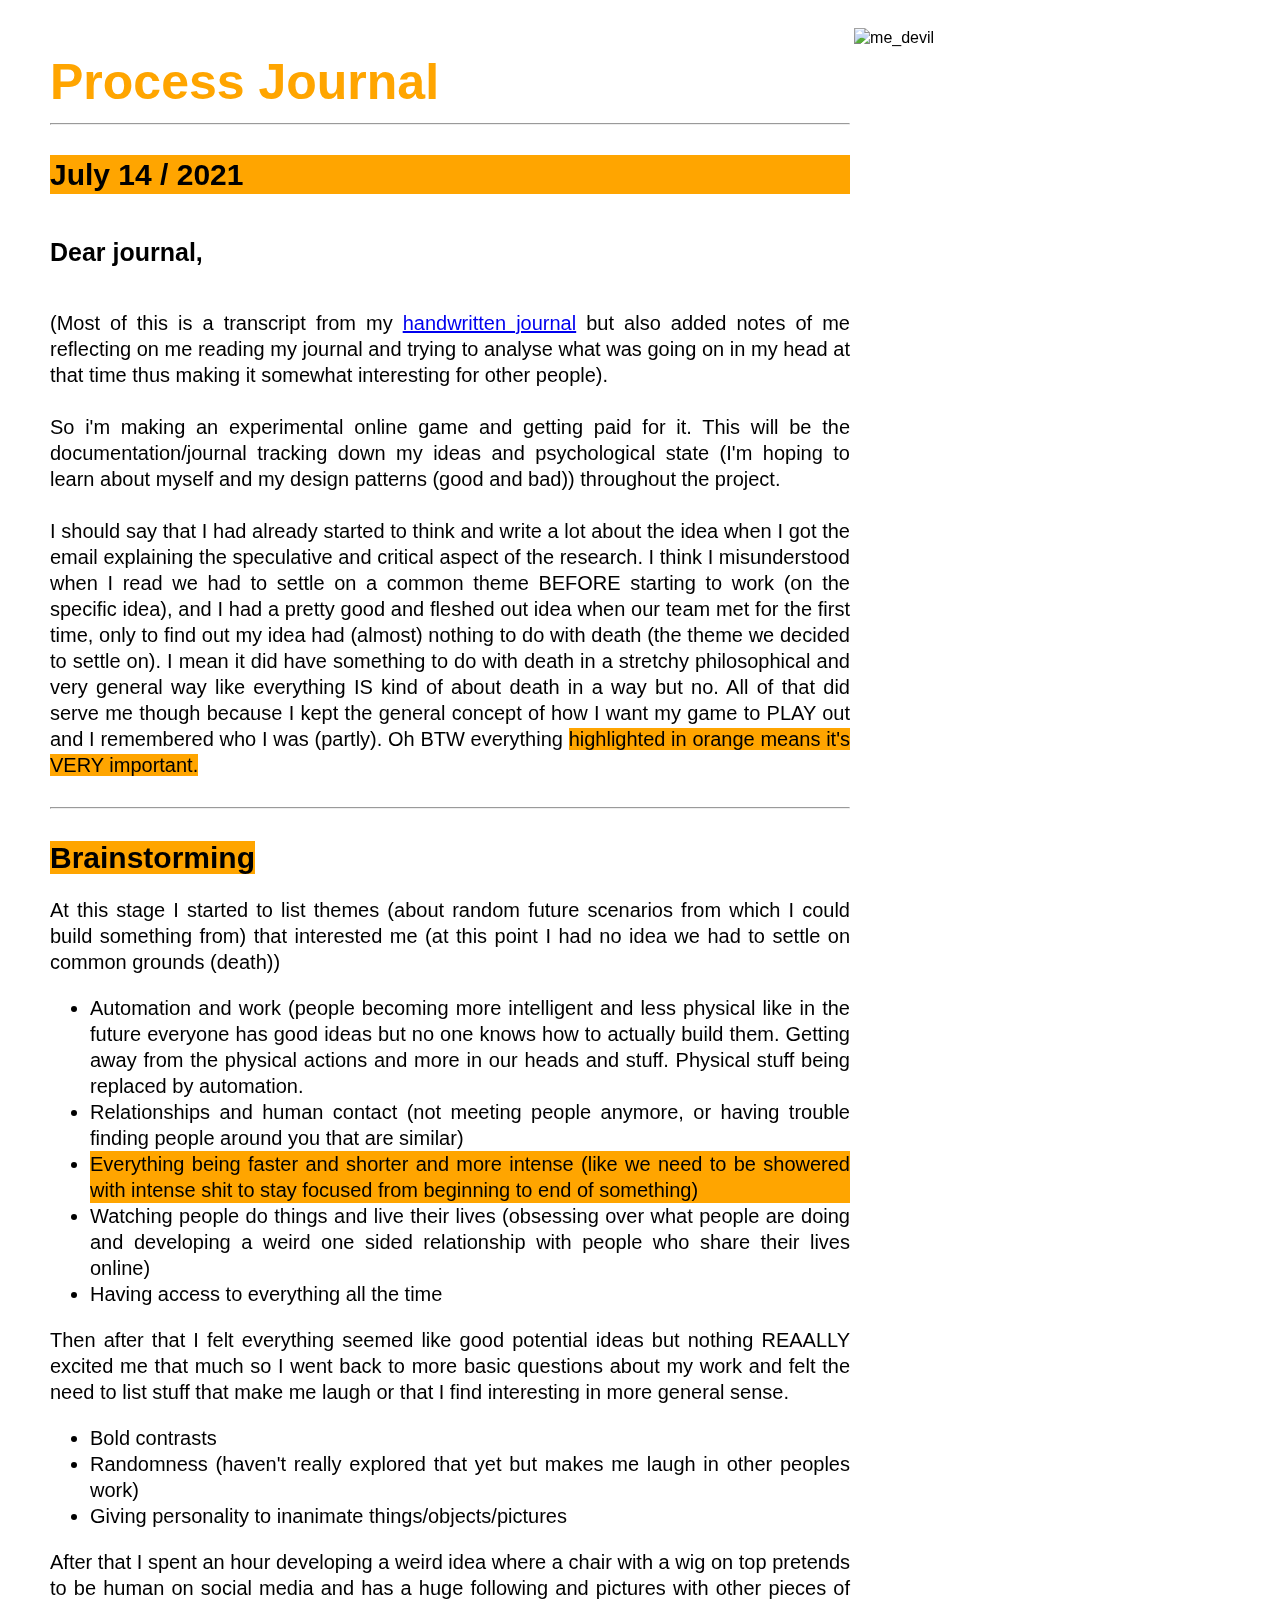
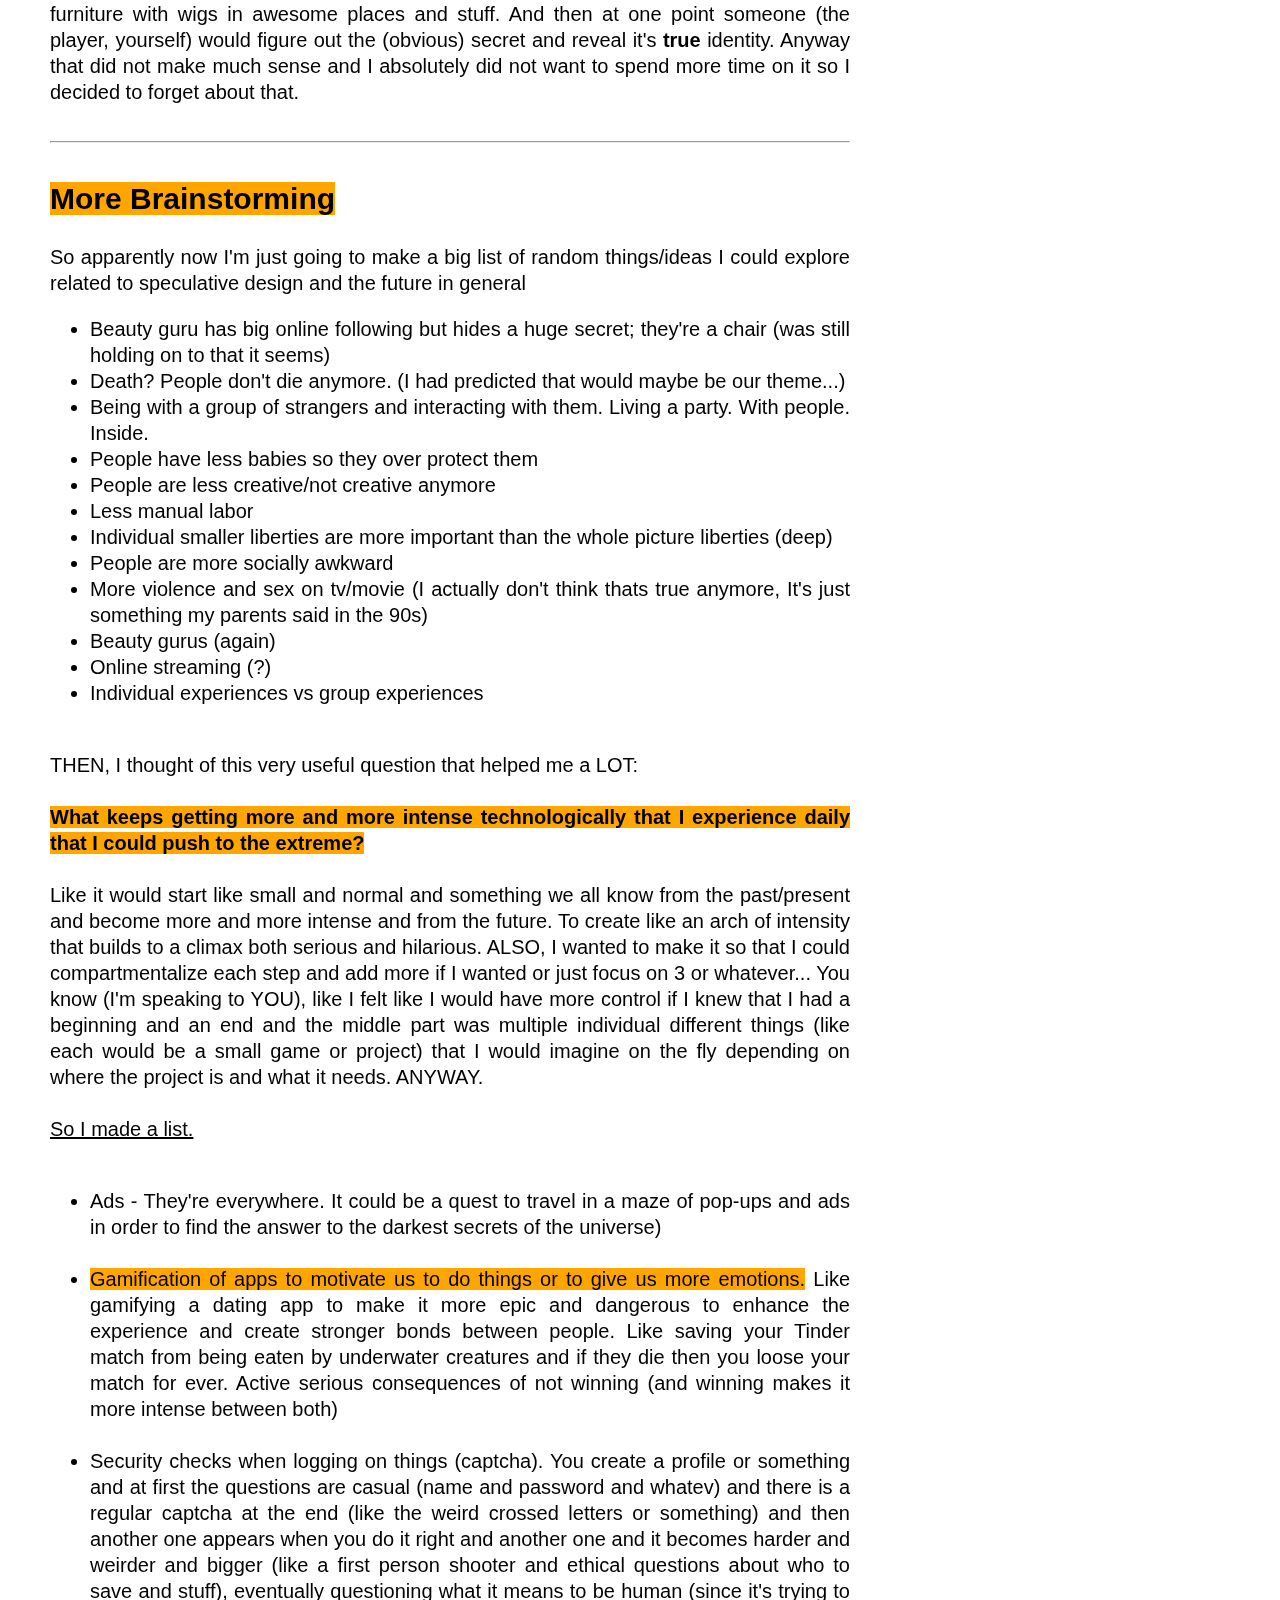
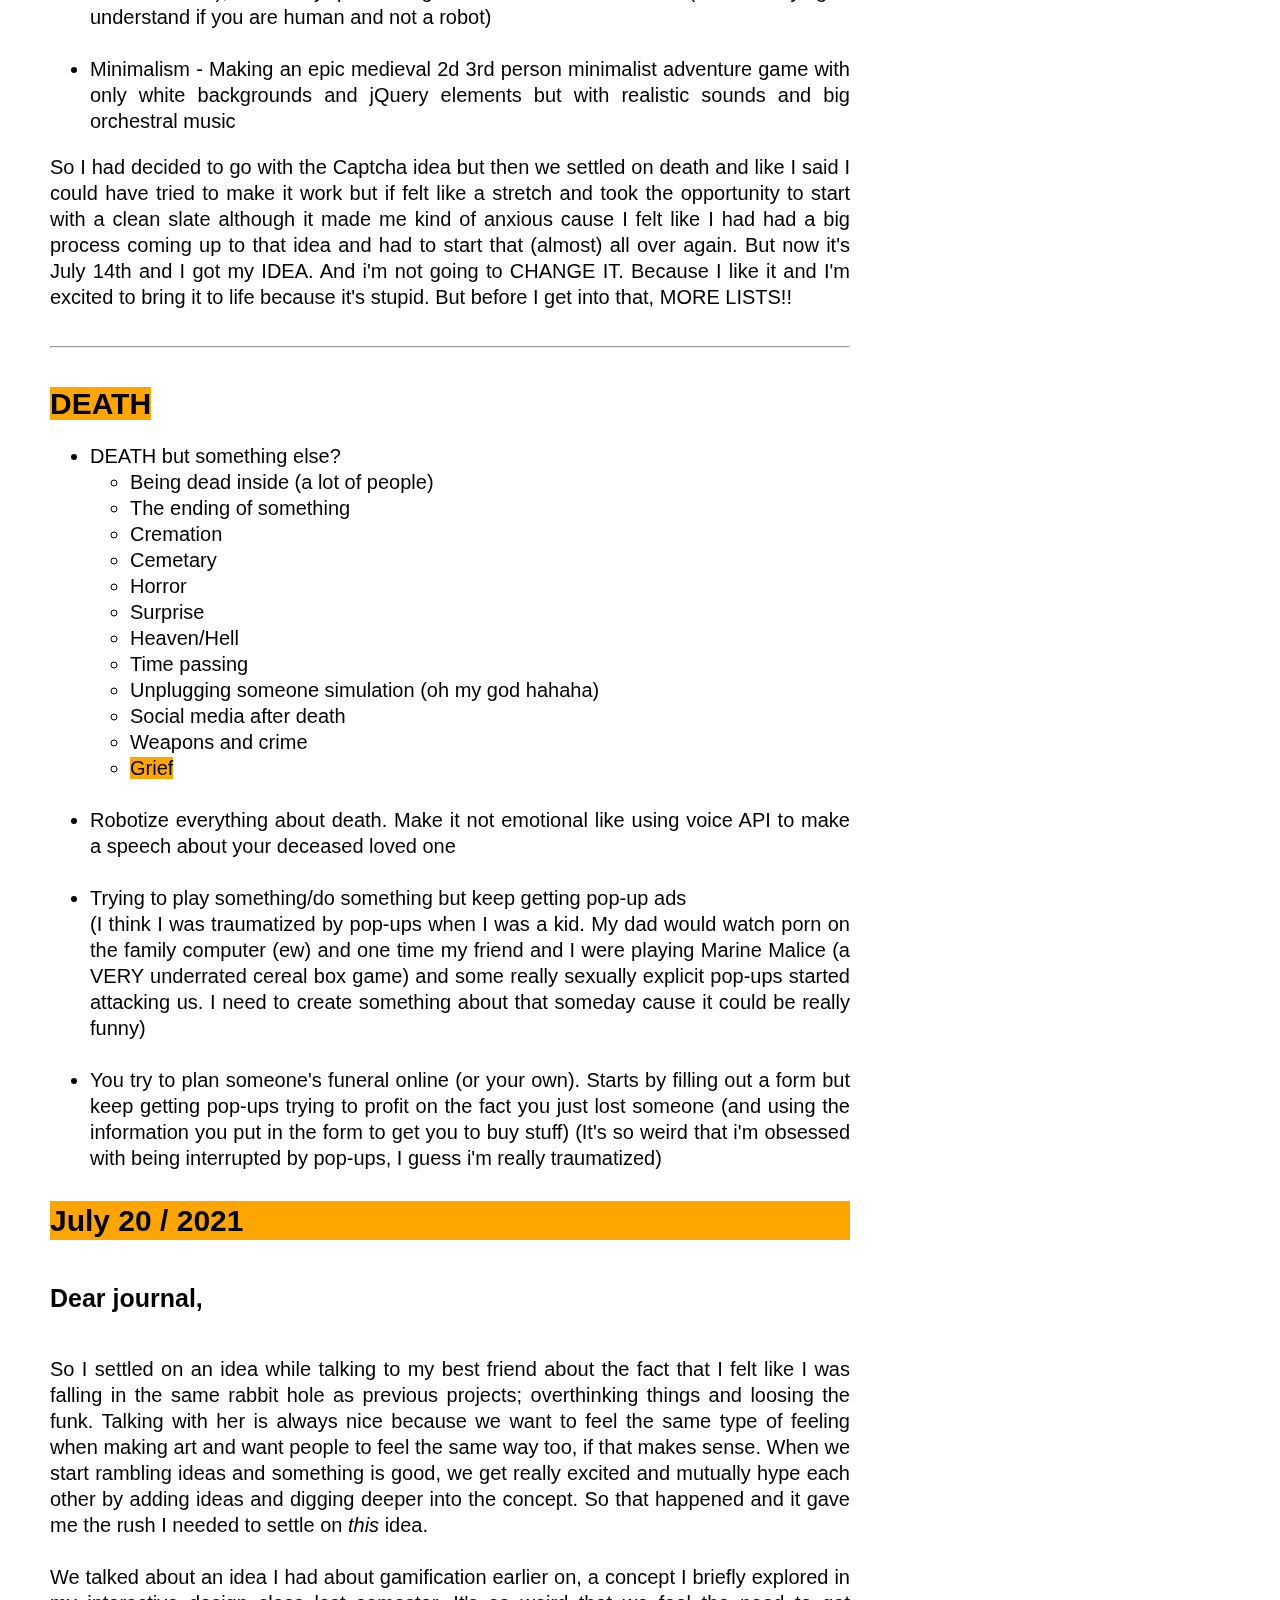
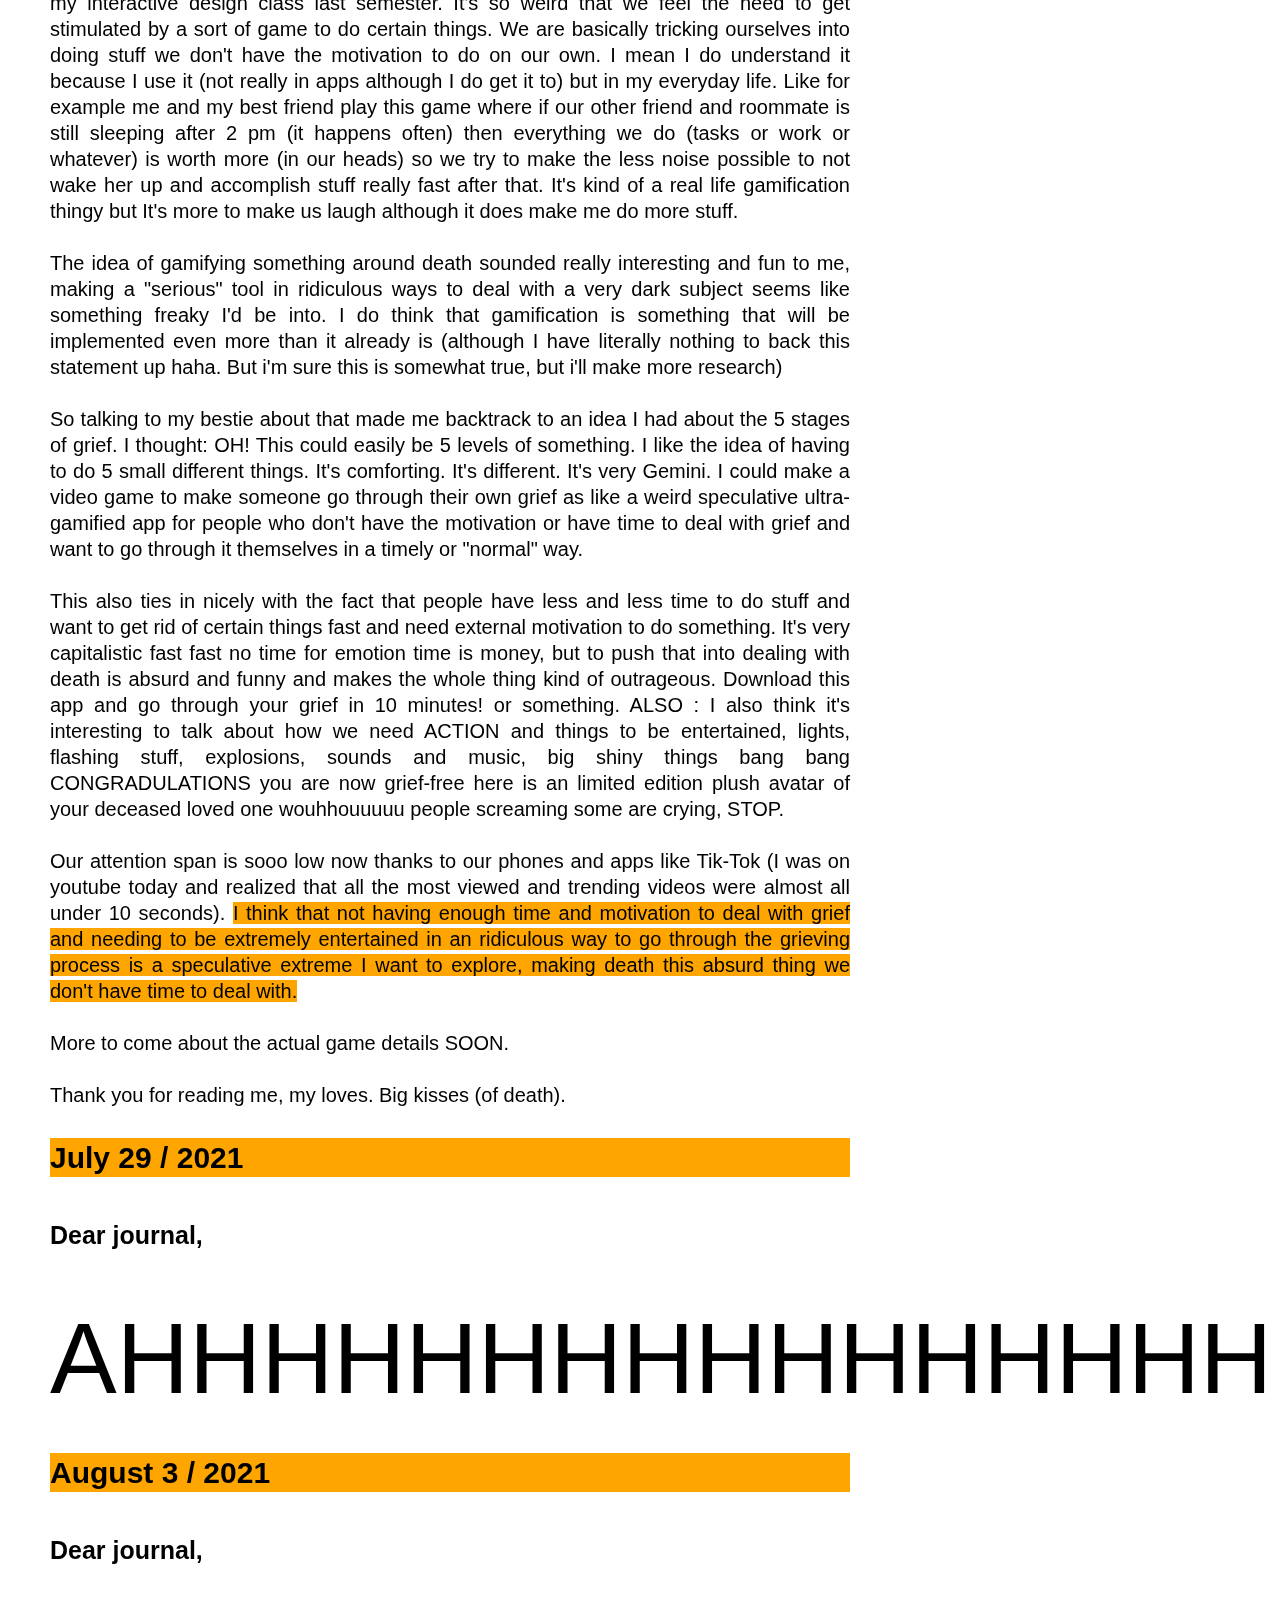
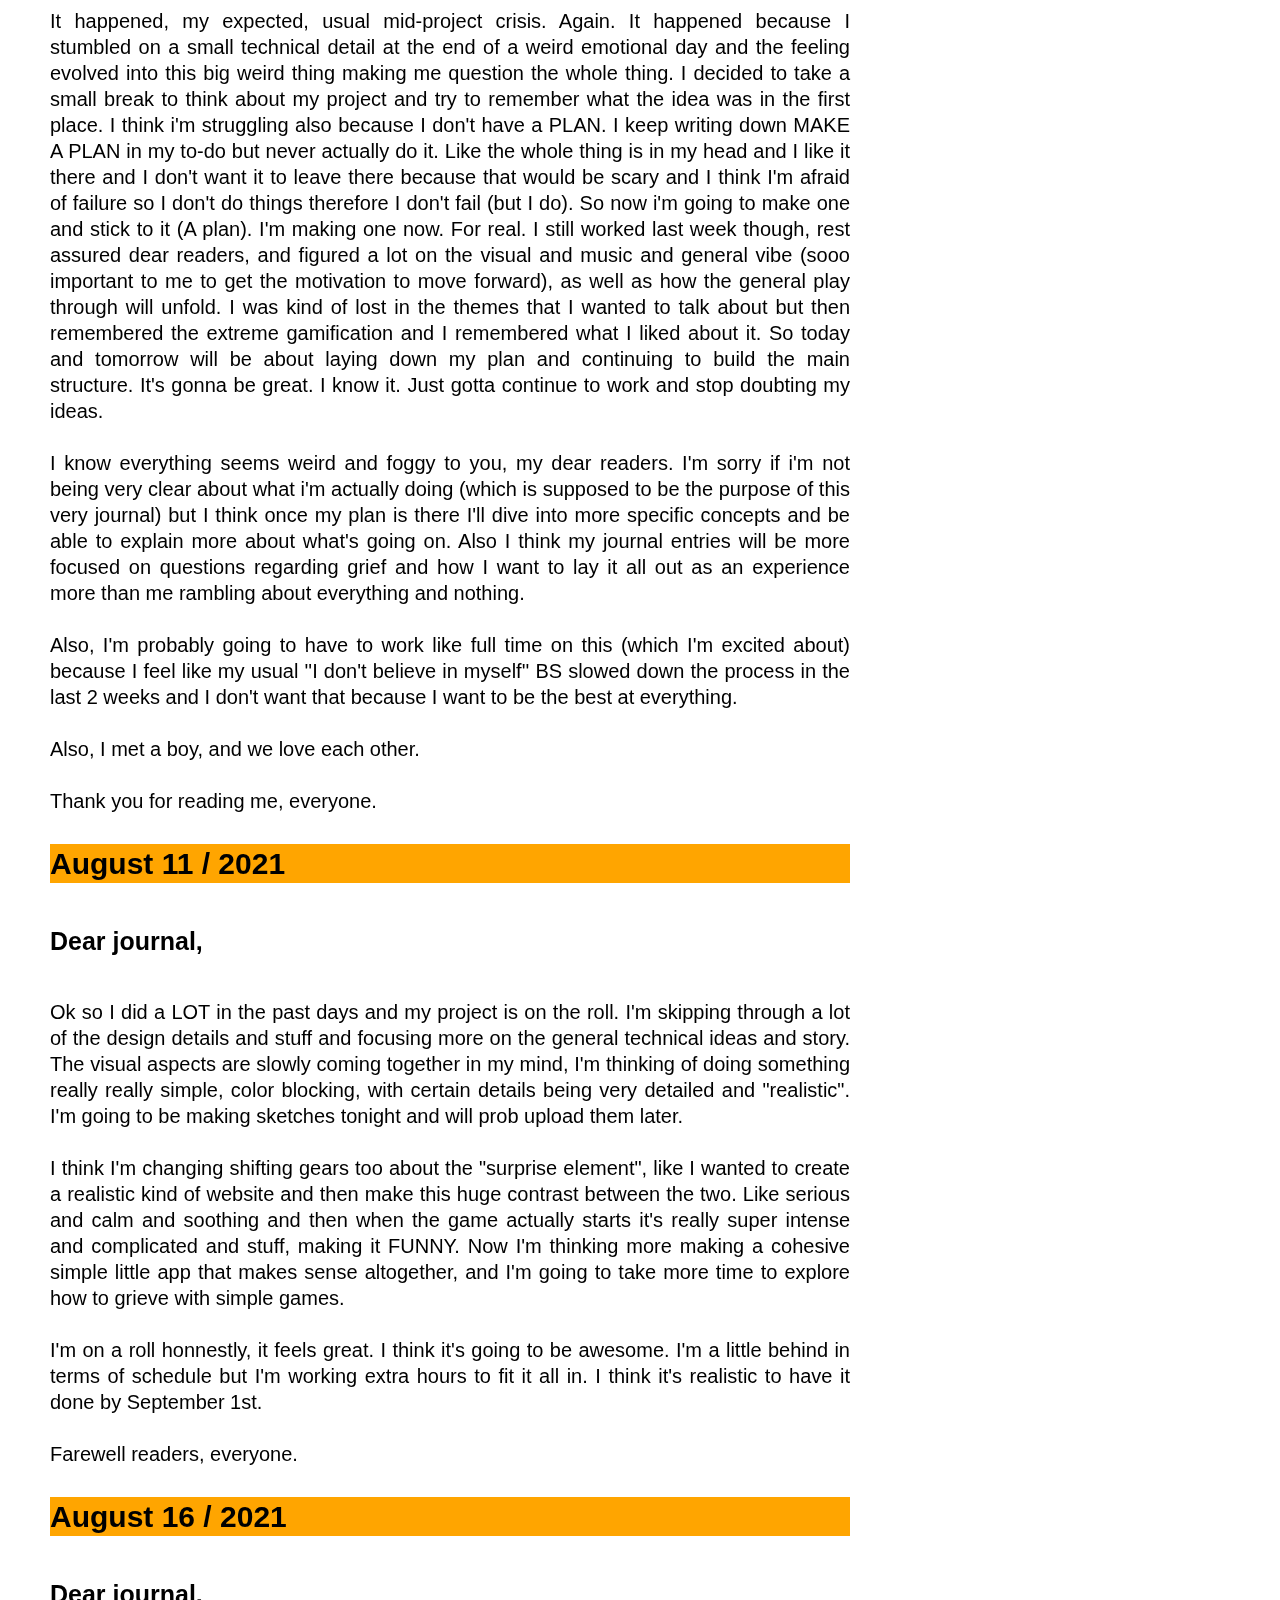
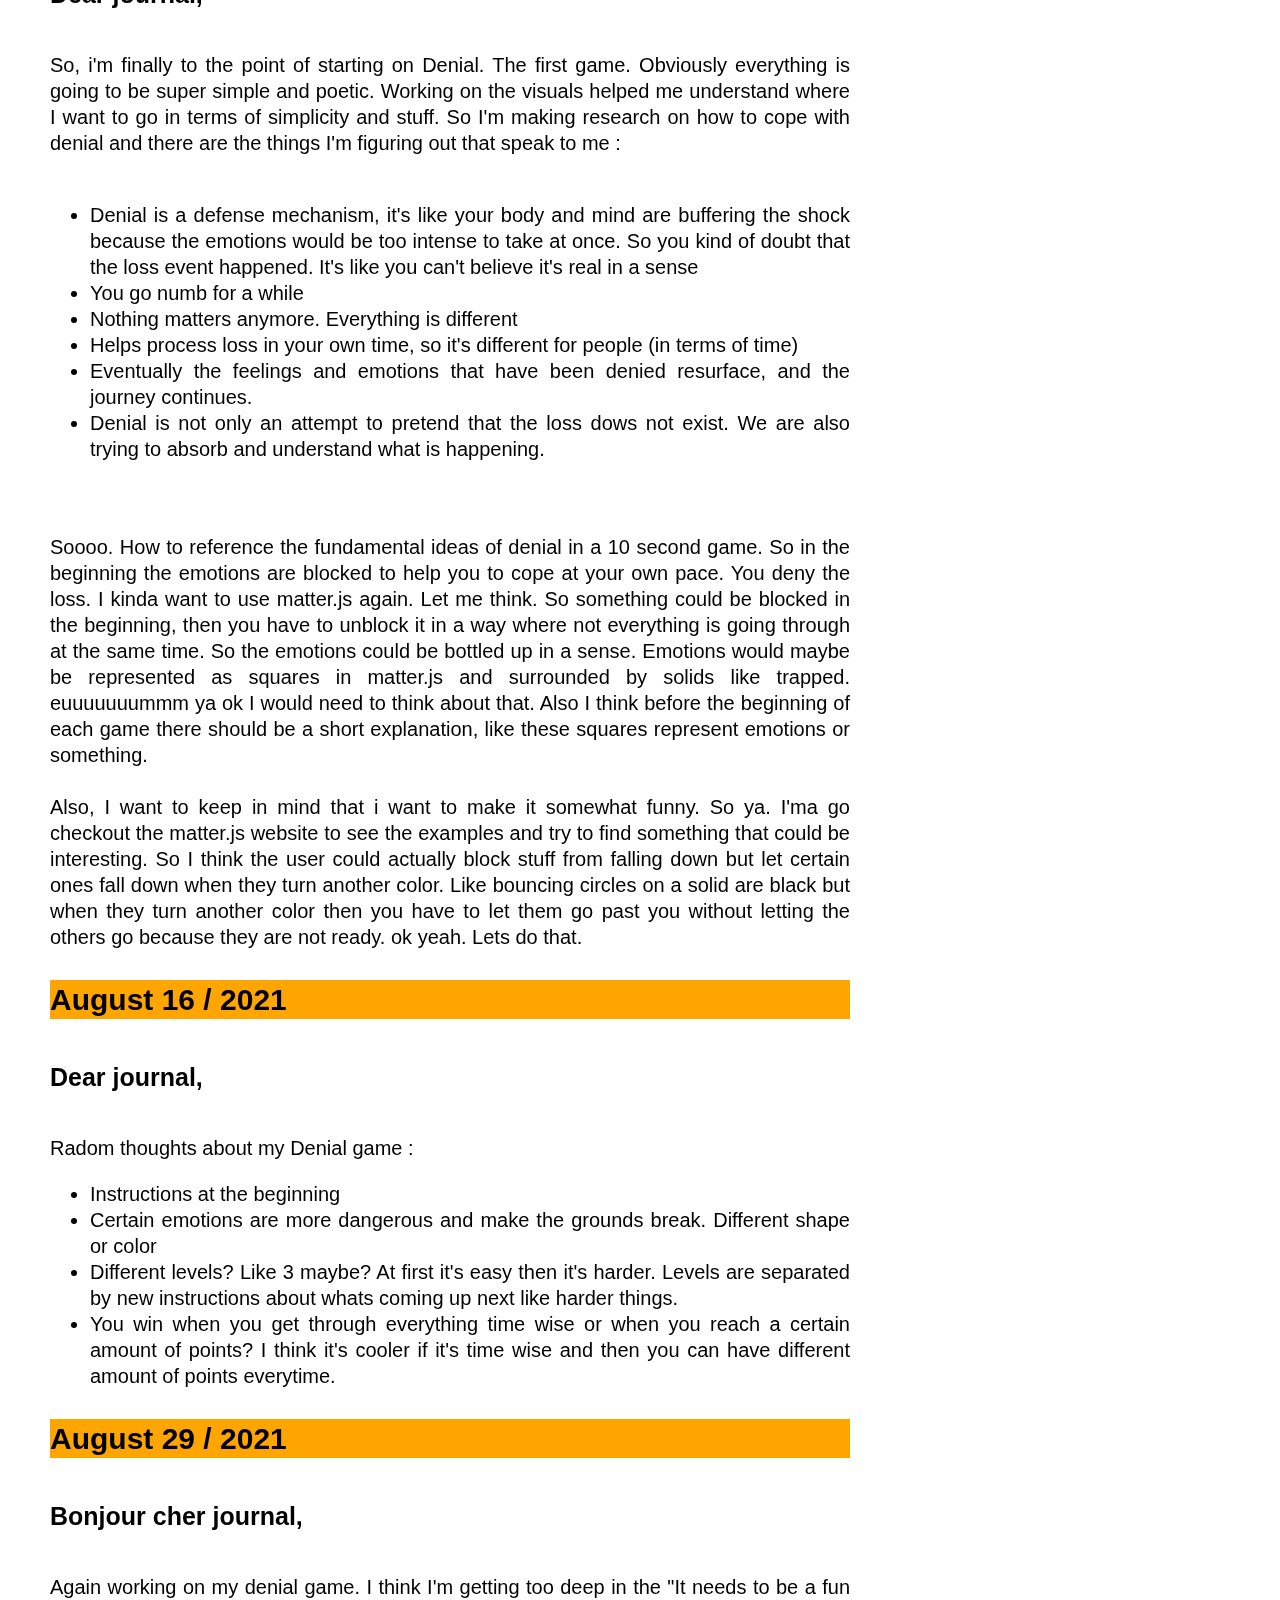
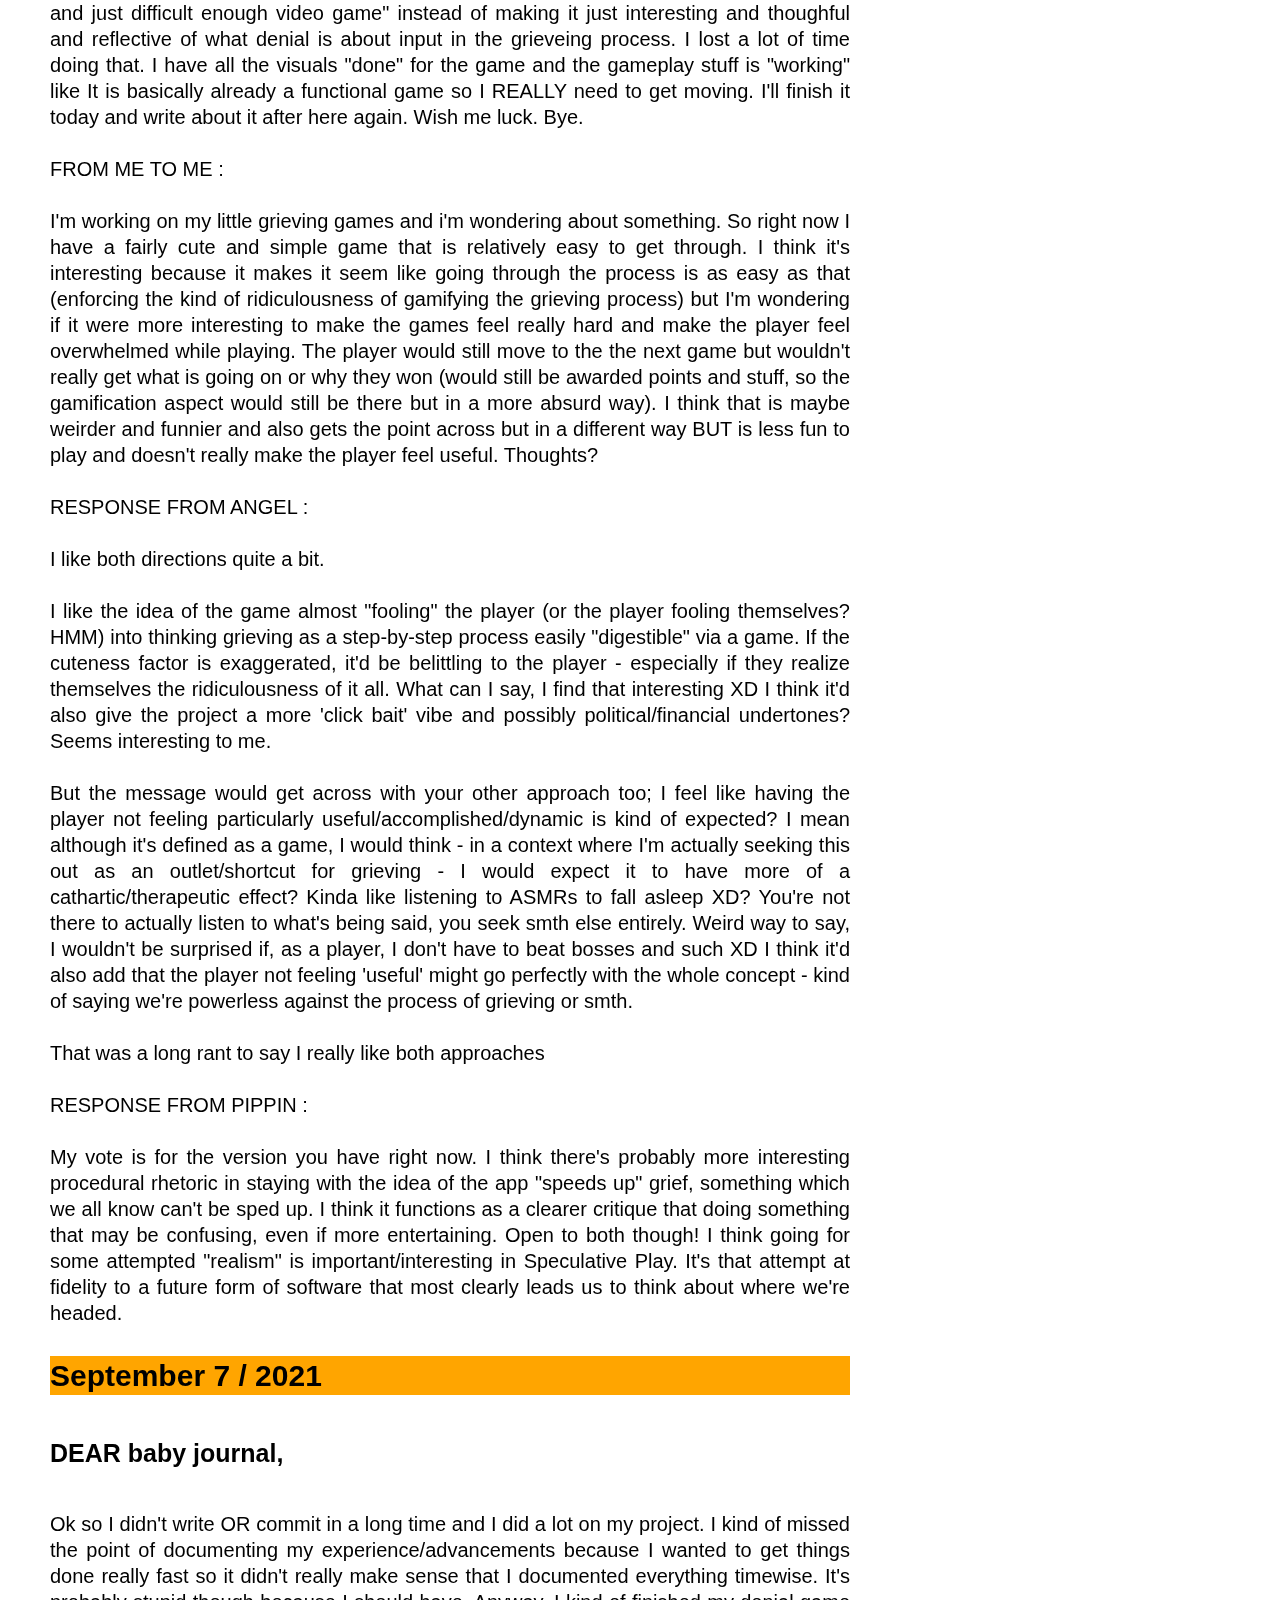
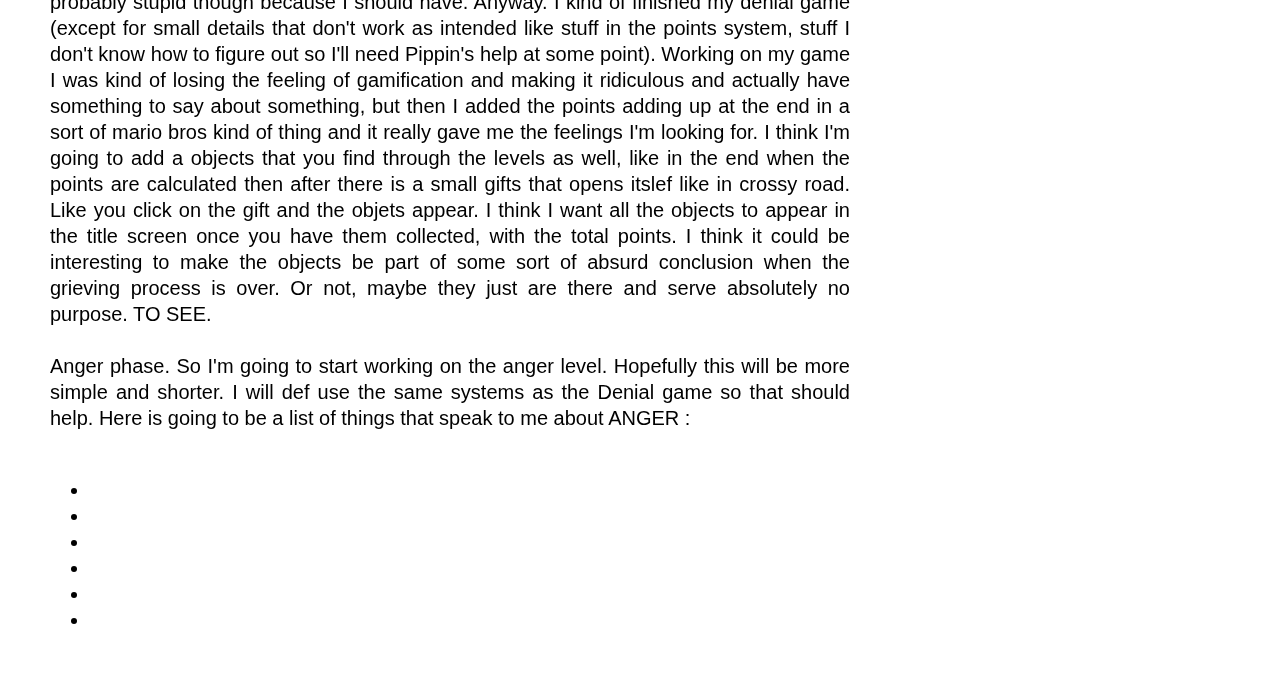
==== process/journal.html @ 8d0f317a "Grief Project" ====
<!DOCTYPE html>
<html lang="en" dir="ltr">
<link rel="stylesheet" href="css/style.css">

<head>
  <meta charset="utf-8">
  <title>Process Journal</title>

</head>

<body>
  <h1 class="journal_title">Process Journal</h1> <a href="#"></a>
  <img class="me_devil " src="assets/images/me_devil.png" alt="me_devil">

  <hr>
  <h3>July 14 / 2021</h3>
  <div class="july_14_2021">
    <h5>Dear journal,</h5>
    (Most of this is a transcript from my <a href="https://juniorvigneault.github.io/grief_project/process/journal_scans.html">handwritten journal</a> but also added notes of me reflecting on me reading my journal and trying to analyse what was going
    on in my head at that time thus making it somewhat interesting for other people).
    <br>
    <br>
    So i'm making an experimental online game and getting paid for it. This will be the documentation/journal tracking down my ideas and psychological state (I'm hoping to learn about myself and my design patterns (good and bad)) throughout the
    project.
    <br>
    <br>
    I should say that I had already started to think and write a lot about the idea when I got the email explaining the speculative and critical aspect of the research. I think I misunderstood when I read we had to settle on a common theme BEFORE
    starting to work (on the specific idea), and I had a pretty good and fleshed out idea when our team met for the first time, only to find out my idea had (almost) nothing to do with death (the theme we decided to settle on). I mean it did have
    something to do with death in a stretchy philosophical and very general way like everything IS kind of about death in a way but no. All of that did serve me though because I kept the general concept of how I want my game to PLAY out and I
    remembered who I was (partly). Oh BTW everything <span class="important">highlighted in orange means it's VERY important.</span>
  </div>
  <br>
  <hr>
  <br>
  <h4 class="important">Brainstorming</h4>
  <br>
  <br>
  <div class="part2">
    At this stage I started to list themes (about random future scenarios from which I could build something from) that interested me (at this point I had no idea we had to settle on common grounds (death))
    <br>
    <ul>
      <li>Automation and work (people becoming more intelligent and less physical like in the future everyone has good ideas but no one knows how to actually build them. Getting away from the physical actions and more in our heads and
        stuff. Physical stuff being replaced by automation.</li>
      <li>Relationships and human contact (not meeting people anymore, or having trouble finding people around you that are similar)</li>
      <li class="important">Everything being faster and shorter and more intense (like we need to be showered with intense shit to stay focused from beginning to end of something)</li>
      <li>Watching people do things and live their lives (obsessing over what people are doing and developing a weird one sided relationship with people who share their lives online)</li>
      <li>Having access to everything all the time</li>
    </ul>

    Then after that I felt everything seemed like good potential ideas but nothing REAALLY excited me that much so I went back to more basic questions about my work and felt the need to list stuff that make me laugh or that I find interesting in
    more general sense.
    <br>
    <ul>
      <li>Bold contrasts</li>
      <li>Randomness (haven't really explored that yet but makes me laugh in other peoples work)</li>
      <li>Giving personality to inanimate things/objects/pictures</li>
    </ul>
    After that I spent an hour developing a weird idea where a chair with a wig on top pretends to be human on social media and has a huge following and pictures with other pieces of furniture with wigs in awesome places and stuff. And then at
    one point someone (the player, yourself) would figure out the (obvious) secret and reveal it's <strong>true </strong>identity. Anyway that did not make much sense and I absolutely did not want to spend more time on it so I decided to forget about
    that.
    <br>
    <br>
    <hr>
    <br>
    <h4 class="important">More Brainstorming</h4>
    <br>
    <br>
    So apparently now I'm just going to make a big list of random things/ideas I could explore related to speculative design and the future in general
    <br>
    <ul>
      <li>Beauty guru has big online following but hides a huge secret; they're a chair (was still holding on to that it seems)</li>
      <li>Death? People don't die anymore. (I had predicted that would maybe be our theme...)</li>
      <li>Being with a group of strangers and interacting with them. Living a party. With people. Inside.</li>
      <li>People have less babies so they over protect them</li>
      <li>People are less creative/not creative anymore</li>
      <li>Less manual labor</li>
      <li>Individual smaller liberties are more important than the whole picture liberties (deep)</li>
      <li>People are more socially awkward</li>
      <li>More violence and sex on tv/movie (I actually don't think thats true anymore, It's just something my parents said in the 90s)</li>
      <li>Beauty gurus (again)</li>
      <li>Online streaming (?)</li>
      <li>Individual experiences vs group experiences</li>
    </ul>
    <br>

    THEN, I thought of this very useful question that helped me a LOT:
    <br>
    <br>
    <strong class="question1">What keeps getting more and more intense technologically that I experience daily that I could push to the extreme?</strong>
    <br>
    <br>
    Like it would start like small and normal and something we all know from the past/present and become more and more intense and from the future. To create like an arch of intensity that builds to a climax both serious and hilarious. ALSO, I wanted
    to make it so that I could compartmentalize each step and add more if I wanted or just focus on 3 or whatever... You know (I'm speaking to YOU), like I felt like I would have more control if I knew that I had a beginning and an end and the middle
    part was multiple individual different things (like each would be a small game or project) that I would imagine on the fly depending on where the project is and what it needs. ANYWAY.
    <br>
    <br>
    <u>So I made a list.</u>
    <br>
    <br>
    <ul>
      <li>Ads - They're everywhere. It could be a quest to travel in a maze of pop-ups and ads in order to find the answer to the darkest secrets of the universe)
      </li>
      <br>
      <li> <span class="important">Gamification of apps to motivate us to do things or to give us more emotions.</span> Like gamifying a dating app to make it more epic and dangerous to enhance the experience and create stronger bonds between people.
        Like saving your Tinder match
        from
        being eaten by underwater creatures and if they die then you loose your match for ever. Active serious consequences of not winning (and winning makes it more intense between both)
      </li>
      <br>
      <li>Security checks when logging on things (captcha). You create a profile or something and at first the questions are casual (name and password and whatev) and there is a regular captcha at the end (like the weird crossed letters or something)
        and then another one appears when you do it right and another one and it becomes harder and weirder and bigger (like a first person shooter and ethical questions about who to save and stuff), eventually questioning what it means to be human
        (since it's trying to understand if you are human and not a robot)</li>
      <br>
      <li> Minimalism - Making an epic medieval 2d 3rd person minimalist adventure game with only white backgrounds and jQuery elements but with realistic sounds and big orchestral music
      </li>
    </ul>
    So I had decided to go with the Captcha idea but then we settled on death and like I said I could have tried to make it work but if felt like a stretch and took the opportunity to start with a clean slate although it made me kind of anxious cause
    I felt like I had had a big process coming up to that idea and had to start that (almost) all over again. But now it's July 14th and I got my IDEA. And i'm not going to CHANGE IT. Because I like it and I'm excited to bring it to life because it's
    stupid. But before I get into that, MORE LISTS!!
    <br>
    <br>
    <hr>
    <br>
    <h4 class="important">DEATH</h4>
    <ul>
      <li>DEATH but something else?
        <ul>
          <li>Being dead inside (a lot of people)</li>
          <li>The ending of something</li>
          <li>Cremation</li>
          <li>Cemetary</li>
          <li>Horror</li>
          <li>Surprise</li>
          <li>Heaven/Hell</li>
          <li>Time passing</li>
          <li>Unplugging someone simulation (oh my god hahaha)</li>
          <li>Social media after death</li>
          <li>Weapons and crime</li>
          <li><span class="important">Grief</span></li>
        </ul>
      </li>
      <br>
      <li>Robotize everything about death. Make it not emotional like using voice API to make a speech about your deceased loved one
      </li>
      <br>
      <li>Trying to play something/do something but keep getting pop-up ads
        <br>
        (I think I was traumatized by pop-ups when I was a kid. My dad would watch porn on the family computer (ew) and one time my friend and I were playing Marine Malice (a VERY
        underrated cereal box game) and some really sexually explicit pop-ups started attacking us. I need to create something about that someday cause it could be really funny)
      </li>
      <br>
      <li>You try to plan someone's funeral online (or your own). Starts by filling out a form but keep getting pop-ups trying to profit on the fact you just lost someone (and using the information you put in the form to get you to buy stuff) (It's
        so
        weird that i'm obsessed with being interrupted by pop-ups, I guess i'm really traumatized)</li>
    </ul>
  </div>

  <h3>July 20 / 2021</h3>
  <div class="july_20_2021">
    <h5>Dear journal,</h5> So I settled on an idea while talking to my best friend about the fact that I felt like I was falling in the same rabbit hole as previous projects; overthinking things and loosing the funk. Talking with her is always nice
    because we
    want to feel the same type of feeling when making art and want people to feel the same way too, if that makes sense. When we start rambling ideas and something is good, we get really excited and mutually hype each other by adding ideas and
    digging deeper into the concept. So that happened and it gave me the rush I needed to settle on <em>this</em> idea.
    <br>
    <br>
    We talked about an idea I had about gamification earlier on, a concept I briefly explored in my interactive design class last semester. It's so weird that we feel the need to get stimulated by a sort of game to do certain things. We are basically
    tricking ourselves into
    doing stuff we don't have the motivation to do on our own. I mean I do understand it because I use it (not really in apps although I do get it to) but in my everyday life. Like for example me and my best friend play this game where if our other
    friend and roommate is still sleeping after 2 pm (it happens often) then everything we do (tasks or work or whatever) is worth more (in our heads) so we try to make the less noise possible to not wake her up and accomplish stuff really fast after
    that. It's kind of a real life gamification thingy but It's more to make us laugh although it does make me do more stuff.
    <br>
    <br>
    The idea of gamifying something around death sounded really interesting and fun to me, making a "serious" tool in ridiculous ways to deal with a very dark subject seems like something freaky I'd be into. I do think that gamification is something
    that will be implemented even more than it already is (although I have literally nothing to back this statement up haha. But i'm sure this is somewhat true, but i'll make more research)
    <br>
    <br>
    So talking to my bestie about that made me backtrack to an idea I had about the 5 stages of grief. I thought: OH! This could easily be 5 levels of something. I like the idea of having to do 5 small different things. It's comforting. It's
    different. It's very Gemini. I could make a video game to make someone go through their own grief as like a weird speculative ultra-gamified app for people who don't have the motivation or have time to deal with grief and want to go through it
    themselves in a timely or "normal" way.
    <br>
    <br>
    This also ties in nicely with the fact that people have less and less time to do stuff and want to get rid of certain things fast and need external motivation to do something. It's very capitalistic fast
    fast no time for emotion time is money, but to push that into dealing with death is absurd and funny and makes the whole thing kind of outrageous. Download this app and go through your grief in 10 minutes! or something. ALSO : I also think it's
    interesting to talk about how we need ACTION and things to be entertained, lights, flashing stuff, explosions, sounds and music, big shiny things bang bang CONGRADULATIONS you are now grief-free here is an limited edition plush avatar of your
    deceased loved one wouhhouuuuu people screaming some are crying, STOP.
    <br>
    <br>
    Our attention span is sooo low now thanks to our phones and apps like Tik-Tok (I was on youtube today and realized that all the most viewed and trending videos were almost all under 10 seconds). <span class="important">I think that not having
      enough time and motivation
      to deal with grief and needing to be extremely entertained in an ridiculous way to go through the grieving process is a speculative extreme I want to explore, making death this absurd thing we don't have time to deal with.</span>
    <br>
    <br>
    More to come about the actual game details SOON.
    <br>
    <br>
    Thank you for reading me, my loves. Big kisses (of death).
  </div>

  <h3>July 29 / 2021</h3>
  <div class="july_29_2021">
    <h5>Dear journal,</h5>
    <span class="screaming">AHHHHHHHHHHHHHHHHHHHHHHHHHHHHHHHHHHHHHHHHHHHHHHHHHHHHHHH.</span>
  </div>

  <h3>August 3 / 2021</h3>
  <div class="august_03_2021">
    <h5>Dear journal,</h5>
    It happened, my expected, usual mid-project crisis. Again. It happened because I stumbled on a small technical detail at the end of a weird emotional day and the feeling evolved into this big weird thing making me question the whole thing. I
    decided to take a small break to think about my project and try to remember what the idea was in the first place. I think i'm struggling also because I don't have a PLAN. I keep writing down MAKE A PLAN in my to-do but never actually do it. Like
    the whole thing is in my head and I like it there and I don't want it to leave there because that would be scary and I think I'm afraid of failure so I don't do things therefore I don't fail (but I do). So now i'm going to make one and stick to
    it (A plan). I'm making one now. For real. I still worked last week though, rest assured dear readers, and figured a lot on the visual and music and general vibe (sooo important to me to get the motivation to move forward), as well as how the
    general play through will unfold. I was kind of lost in the themes that I wanted to talk about but then remembered the extreme gamification and I remembered what I liked about it. So today and tomorrow will be about laying down my plan and
    continuing to build the main structure. It's gonna be great. I know it. Just gotta continue to work and stop doubting my ideas.
    <br>
    <br>
    I know everything seems weird and foggy to you, my dear readers. I'm sorry if i'm not being very clear about what i'm actually doing (which is supposed to be the purpose of this very journal) but I think once my plan is there I'll dive into more
    specific concepts and be able to explain more about what's going on. Also I think my journal entries will be more focused on questions regarding grief and how I want to lay it all out as an experience more than me rambling about everything and
    nothing.
    <br>
    <br>
    Also, I'm probably going to have to work like full time on this (which I'm excited about) because I feel like my usual ''I don't believe in myself'' BS slowed down the process in the last 2 weeks and I don't want that because I want to be the
    best at everything.
    <br>
    <br>
    Also, I met a boy, and we love each other.
    <br>
    <br>
    Thank you for reading me, everyone.
  </div>

  <h3>August 11 / 2021</h3>

  <div class="august_11_2021">

    <h5>Dear journal,</h5>
    Ok so I did a LOT in the past days and my project is on the roll. I'm skipping through a lot of the design details and stuff
    and focusing more on the general technical ideas and story. The visual aspects are slowly coming together in my mind,
    I'm thinking of doing something really really simple, color blocking, with certain details being very detailed and "realistic". I'm going
    to be making sketches tonight and will prob upload them later.
    <br>
    <br>
    I think I'm changing shifting gears too about the "surprise element", like I wanted to create a realistic
    kind of website and then make this huge contrast between the two. Like serious and calm and soothing and then
    when the game actually starts it's really super intense and complicated and stuff, making it FUNNY. Now I'm
    thinking more making a cohesive simple little app that makes sense altogether, and I'm going to take more time
    to explore how to grieve with simple games.
    <br>
    <br>
    I'm on a roll honnestly, it feels great. I think it's going to be awesome. I'm a little behind in terms of schedule but
    I'm working extra hours to fit it all in. I think it's realistic to have it done by September 1st.
    <br>
    <br>
    Farewell readers, everyone.
  </div>

  <h3>August 16 / 2021</h3>
  <div class="august_16_2021">
    <h5>Dear journal,</h5>
    So, i'm finally to the point of starting on Denial. The first game. Obviously everything is going to be super simple and poetic.
    Working on the visuals helped me understand where I want to go in terms of simplicity and stuff. So I'm making research on how to cope
    with denial and there are the things I'm figuring out that speak to me :
    <br>
    <br>
    <ul>
      <li>Denial is a defense mechanism, it's like your body and mind are buffering the shock because the emotions would be too intense to take at once. So you kind of doubt that the loss event happened. It's like you can't believe it's real in a
        sense</li>
      <li>You go numb for a while</li>
      <li>Nothing matters anymore. Everything is different</li>
      <li>Helps process loss in your own time, so it's different for people (in terms of time)</li>
      <li>Eventually the feelings and emotions that have been denied resurface, and the journey continues. </li>
      <li>Denial is not only an attempt to pretend that the loss dows not exist. We are also trying to absorb and understand what is happening.</li>
    </ul>
    <br>
    <br>
    Soooo. How to reference the fundamental ideas of denial in a 10 second game. So in the beginning the emotions are blocked to help you to cope at your own pace.
    You deny the loss. I kinda want to use matter.js again. Let me think. So something could be blocked in the beginning, then you have to unblock it in a way where not
    everything is going through at the same time. So the emotions could be bottled up in a sense. Emotions would maybe be represented as squares in matter.js and surrounded
    by solids like trapped. euuuuuuummm ya ok I would need to think about that. Also I think before the beginning of each game there should be a short explanation, like these squares
    represent emotions or something.
    <br>
    <br>
    Also, I want to keep in mind that i want to make it somewhat funny. So ya. I'ma go checkout the matter.js website to see the examples and try to find something that could be interesting.
    So I think the user could actually block stuff from falling down but let certain ones fall down when they turn another color. Like bouncing circles on a solid are black but when they
    turn another color then you have to let them go past you without letting the others go because they are not ready. ok yeah. Lets do that.
  </div>

  <h3>August 16 / 2021</h3>
  <div class="august_17_2021">
    <h5>Dear journal,</h5>
    Radom thoughts about my Denial game :
    <ul>
      <li>Instructions at the beginning</li>
      <li>Certain emotions are more dangerous and make the grounds break. Different shape or color</li>
      <li>Different levels? Like 3 maybe? At first it's easy then it's harder. Levels are separated by new instructions about whats coming up next like harder things.</li>
      <li>You win when you get through everything time wise or when you reach a certain amount of points? I think it's cooler if it's time wise and then you can have different amount of points everytime.</li>
    </ul>
  </div>

  <h3>August 29 / 2021</h3>
  <div class="august_29_2021">
    <h5>Bonjour cher journal,</h5>
    Again working on my denial game. I think I'm getting too deep in the "It needs to be a fun and just difficult enough video game" instead of making it just interesting and thoughful and reflective of what denial is about input
    in the grieveing process. I lost a lot of time doing that. I have all the visuals "done" for the game and the gameplay stuff is "working" like It is basically already a functional game so I REALLY need to get moving. I'll finish it
    today and write about it after here again. Wish me luck. Bye.
    <br>
    <br>
    FROM ME TO ME :
    <br>
    <br>
    I'm working on my little grieving games and i'm wondering about something. So right now I have a fairly cute and simple game that is relatively easy to get through. I think it's interesting because it makes it seem like going through the process
    is as easy as that (enforcing the kind of ridiculousness of gamifying the grieving process) but I'm wondering if it were more interesting to make the games feel really hard and make the player feel overwhelmed while playing. The player would
    still move to the the next game but wouldn't really get what is going on or why they won (would still be awarded points and stuff, so the gamification aspect would still be there but in a more absurd way). I think that is maybe weirder and
    funnier and also gets the point across but in a different way BUT is less fun to play and doesn't really make the player feel useful. Thoughts?
    <br>
    <br>
    RESPONSE FROM ANGEL :
    <br>
    <br>
    I like both directions quite a bit.
    <br>
    <br>
    I like the idea of the game almost "fooling" the player (or the player fooling themselves? HMM) into thinking grieving as a step-by-step process easily "digestible" via a game. If the cuteness factor is exaggerated, it'd be belittling to the
    player - especially if they realize themselves the ridiculousness of it all. What can I say, I find that interesting XD
    I think it'd also give the project a more 'click bait' vibe and possibly political/financial undertones? Seems interesting to me.
    <br>
    <br>
    But the message would get across with your other approach too; I feel like having the player not feeling particularly useful/accomplished/dynamic is kind of expected? I mean although it's defined as a game, I would think - in a context where I'm
    actually seeking this out as an outlet/shortcut for grieving - I would expect it to have more of a cathartic/therapeutic effect? Kinda like listening to ASMRs to fall asleep XD? You're not there to actually listen to what's being said, you seek
    smth else entirely. Weird way to say, I wouldn't be surprised if, as a player, I don't have to beat bosses and such XD
    I think it'd also add that the player not feeling 'useful' might go perfectly with the whole concept - kind of saying we're powerless against the process of grieving or smth.
    <br>
    <br>
    That was a long rant to say I really like both approaches
    <br>
    <br>
    RESPONSE FROM PIPPIN :
    <br>
    <br>
    My vote is for the version you have right now. I think there's probably more interesting procedural rhetoric in staying with the idea of the app "speeds up" grief, something which we all know can't be sped up. I think it functions as a clearer critique that doing something that may be confusing, even if more entertaining. Open to both though!
    I think going for some attempted "realism" is important/interesting in Speculative Play. It's that attempt at fidelity to a future form of software that most clearly leads us to think about where we're headed.
  </div>

  <h3>September 7 / 2021</h3>
  <div class="september_7_2021">
    <h5>DEAR baby journal,</h5>
    Ok so I didn't write OR commit in a long time and I did a lot on my project. I kind of missed the point of documenting my experience/advancements because I wanted to get things done really fast so it didn't really make sense that I documented everything timewise.
    It's probably stupid though because I should have. Anyway. I kind of finished my denial game (except for small details that don't work as intended like stuff in the points system, stuff I don't know how to figure out so I'll need Pippin's help at some point).
    Working on my game I was kind of losing the feeling of gamification and making it ridiculous and actually have something to say about something, but then I added the points adding up at the end in a sort of mario bros kind of thing and it really gave me the feelings
    I'm looking for. I think I'm going to add a objects that you find through the levels as well, like in the end when the points are calculated then after there is a small gifts that opens itslef like in crossy road. Like you click on the gift and the objets appear.
    I think I want all the objects to appear in the title screen once you have them collected, with the total points. I think it could be interesting to make the objects be part of some sort of absurd conclusion when the grieving process is over. Or not, maybe they just are
    there and serve absolutely no purpose. TO SEE.
    <br>
    <br>
    Anger phase. So I'm going to start working on the anger level. Hopefully this will be more simple and shorter. I will def use the same systems as the Denial game so that should help. Here is going to be a list of things that speak to me about ANGER :
    <br>
    <br>
    <ul>
      <li></li>
      <li></li>
      <li></li>
      <li></li>
      <li> </li>
      <li></li>
    </ul>
</body>

</html>
---- process/css/style.css ----
body {
  margin: 50px;
  width: 800px;
  font-family: 'helvetica', sans-serif;
  text-align: justify;
  line-height: 1.3;
}

h1 {
  color: orange;
  font-size: 50px;
  text-align: left;
}

h3 {
  background-color: orange;
  font-size: 30px;
}

h5 {
  font-size: 25px;
}

div {
  font-size: 20px;
}

.question1 {
  background-color: orange;
}

.important {
  background-color: orange;
}

h4 {
  background-color: orange;
  font-size: 30px;
  display: inline;
}

.me_devil {
  height: 300px;
  position: fixed;
  margin-top: -22px;
  margin-left: 415px;
  z-index: -1;
}

.journal_title {
  display: inline;
}

.to_do_title {
  font-size: 100px;
  display: inline;
}

.to_do_list {
  font-size: 25px;
}

.to_do_devil {
  margin-left: 800px;
  margin-top: -10px;
  position: fixed;
  z-index: -1;
}

.me_devil_scans {
  position: fixed;
  height: 300px;
  margin-top: -100px;
  margin-left: 800px
}

.journal_scans {
  width: 800px;
}

.big_journal_scans {
  width: 1000px;
}

.screaming {
  font-size: 100px;
}
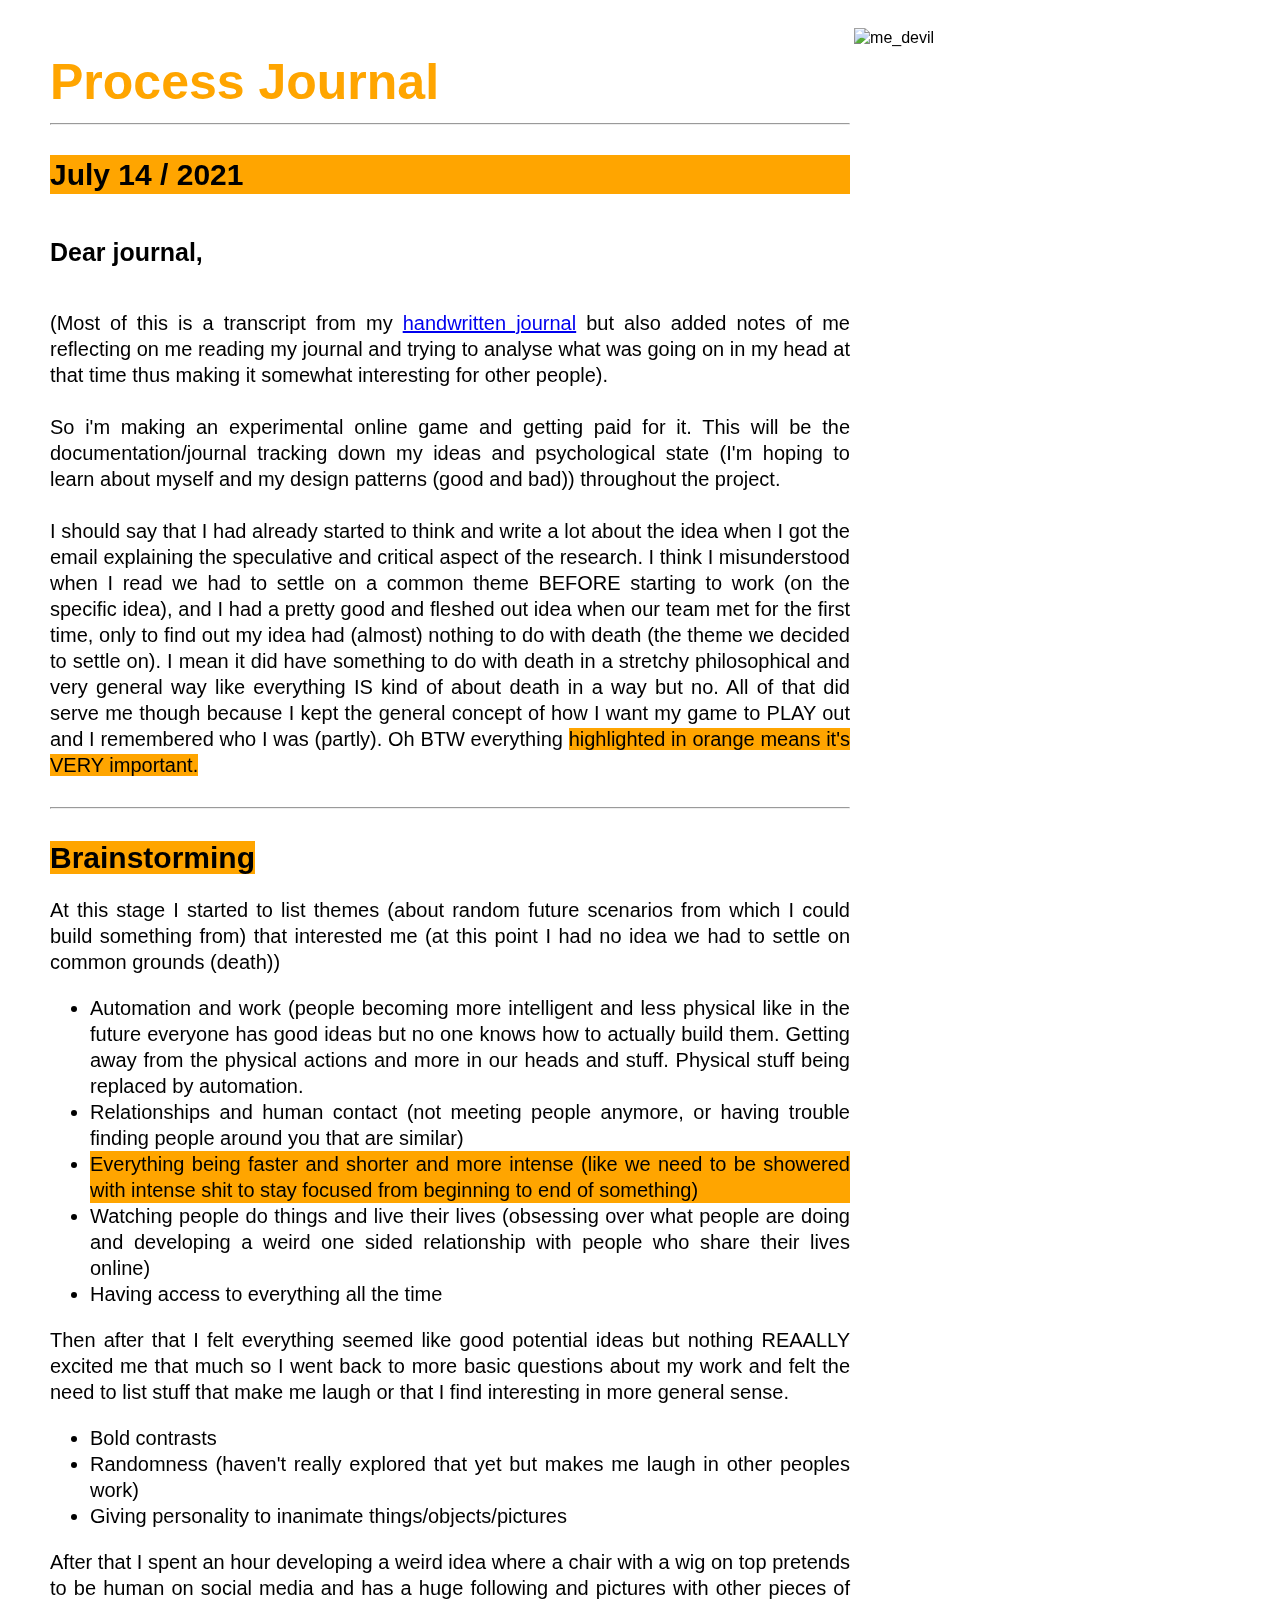
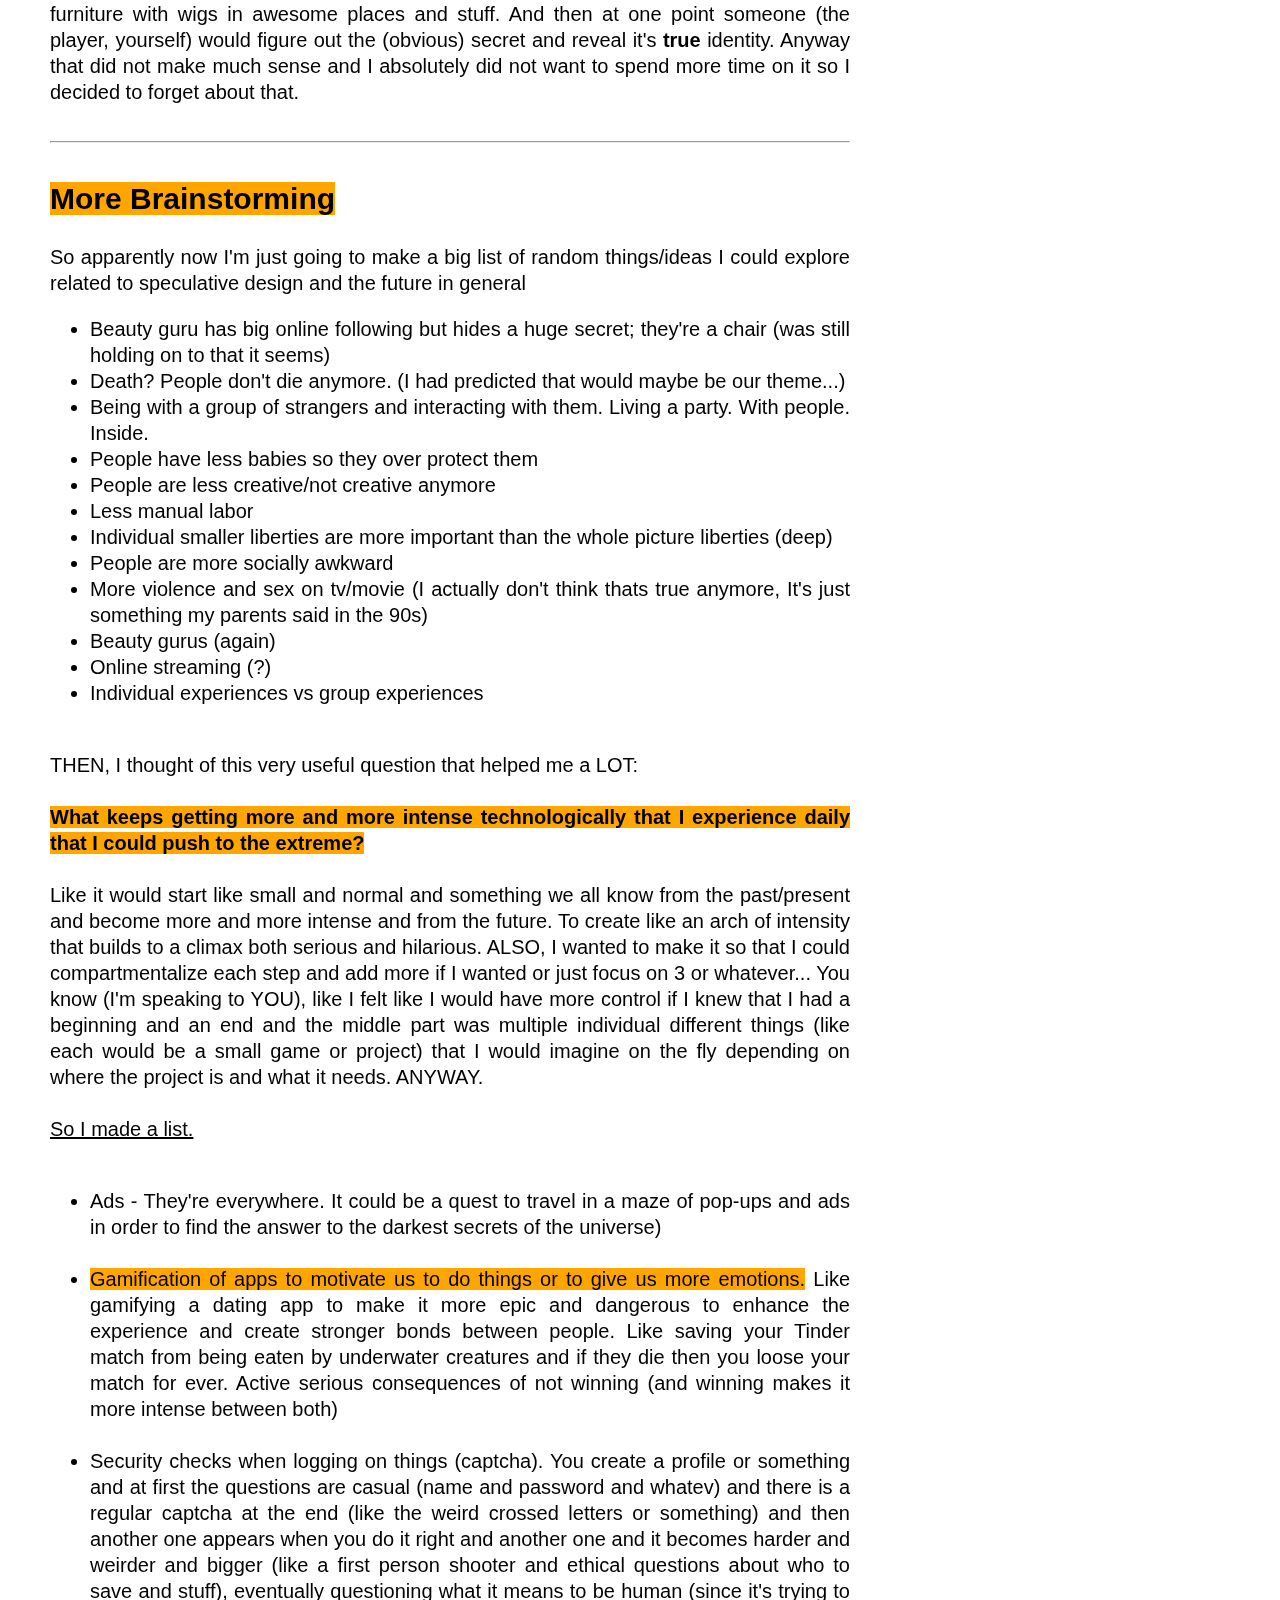
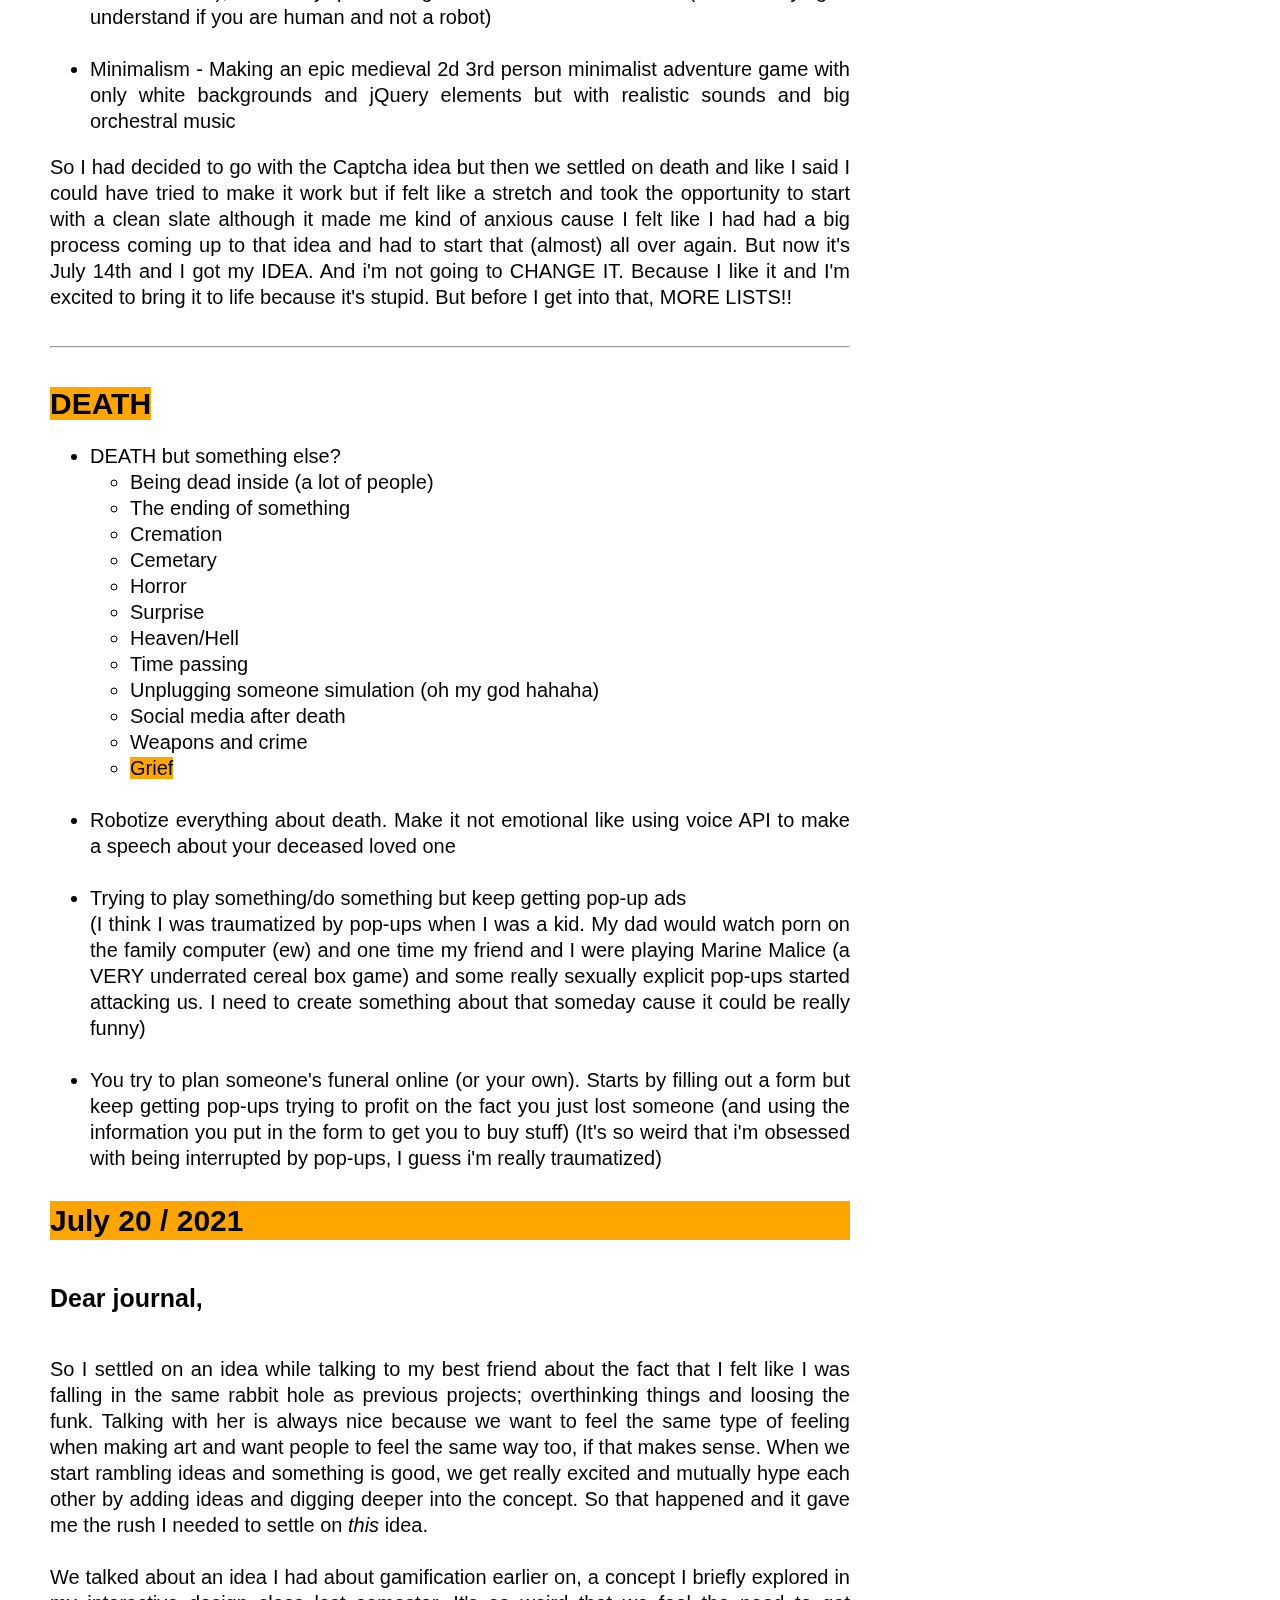
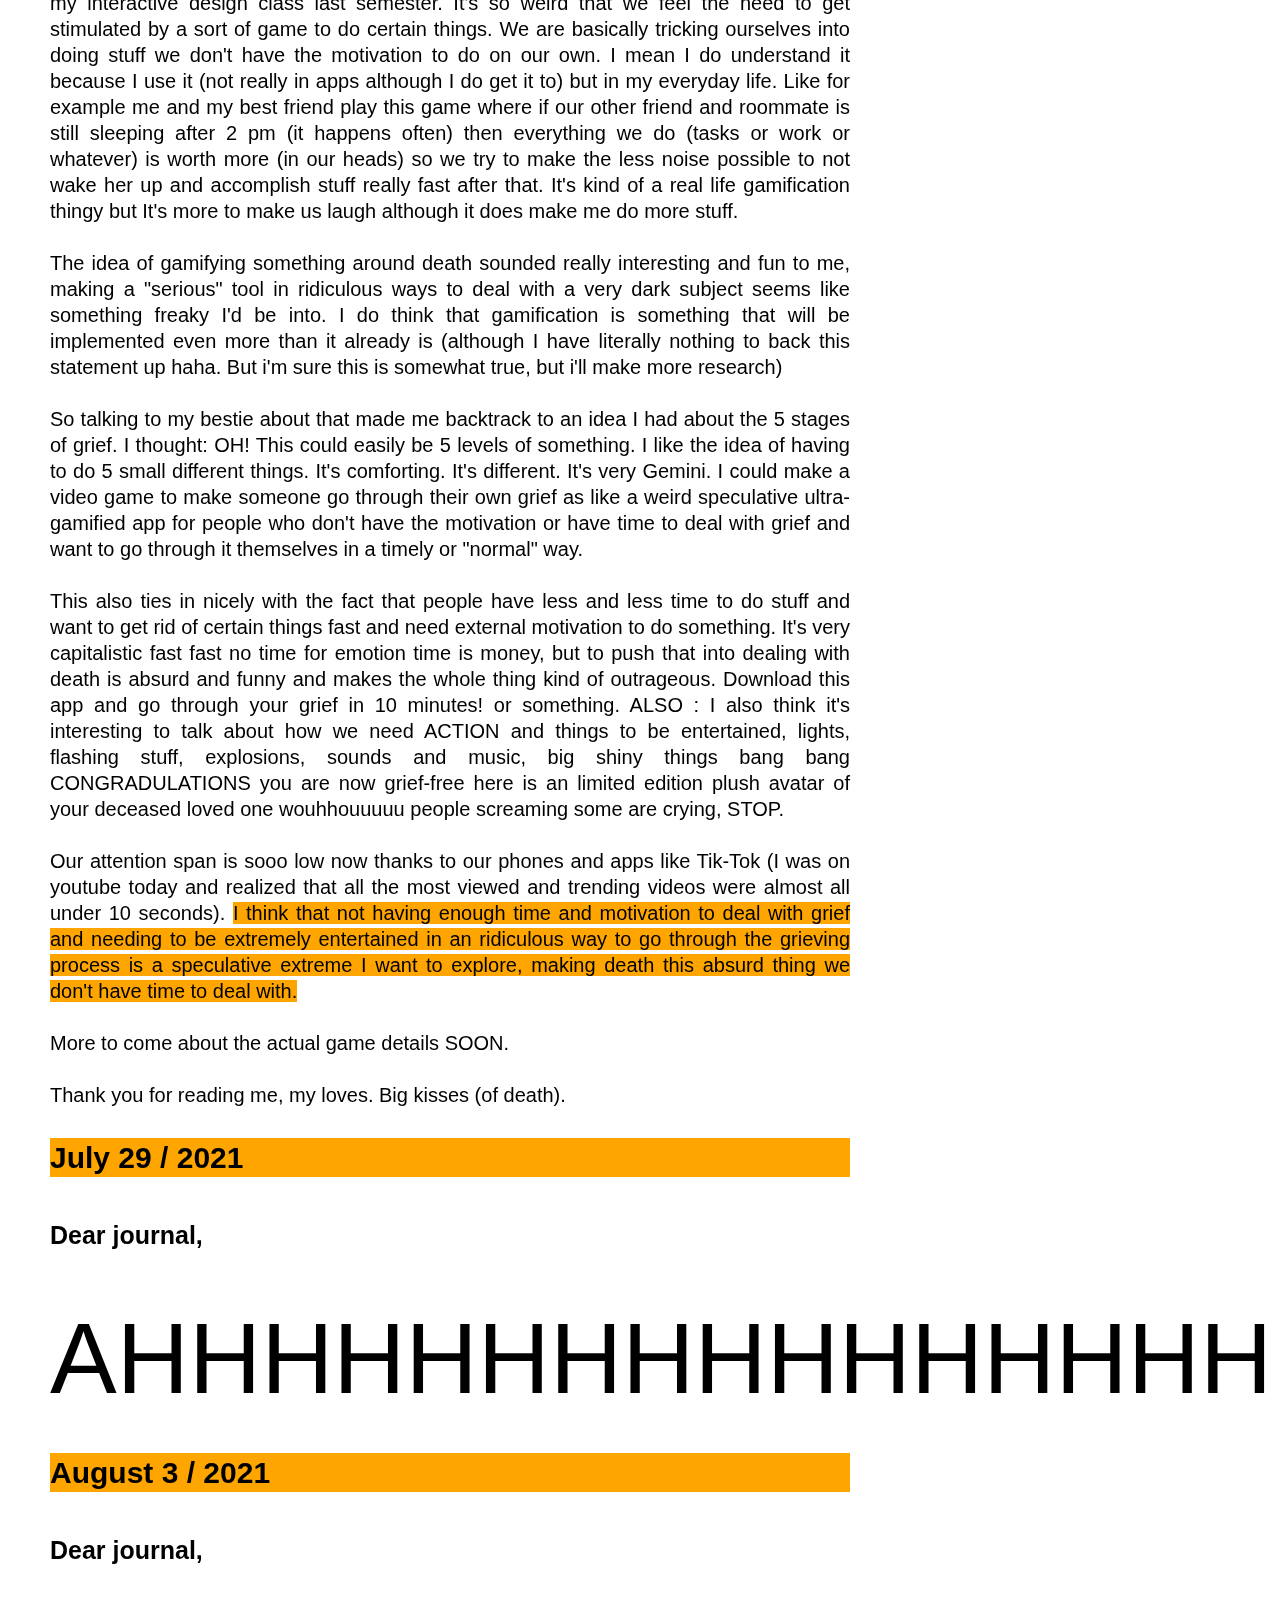
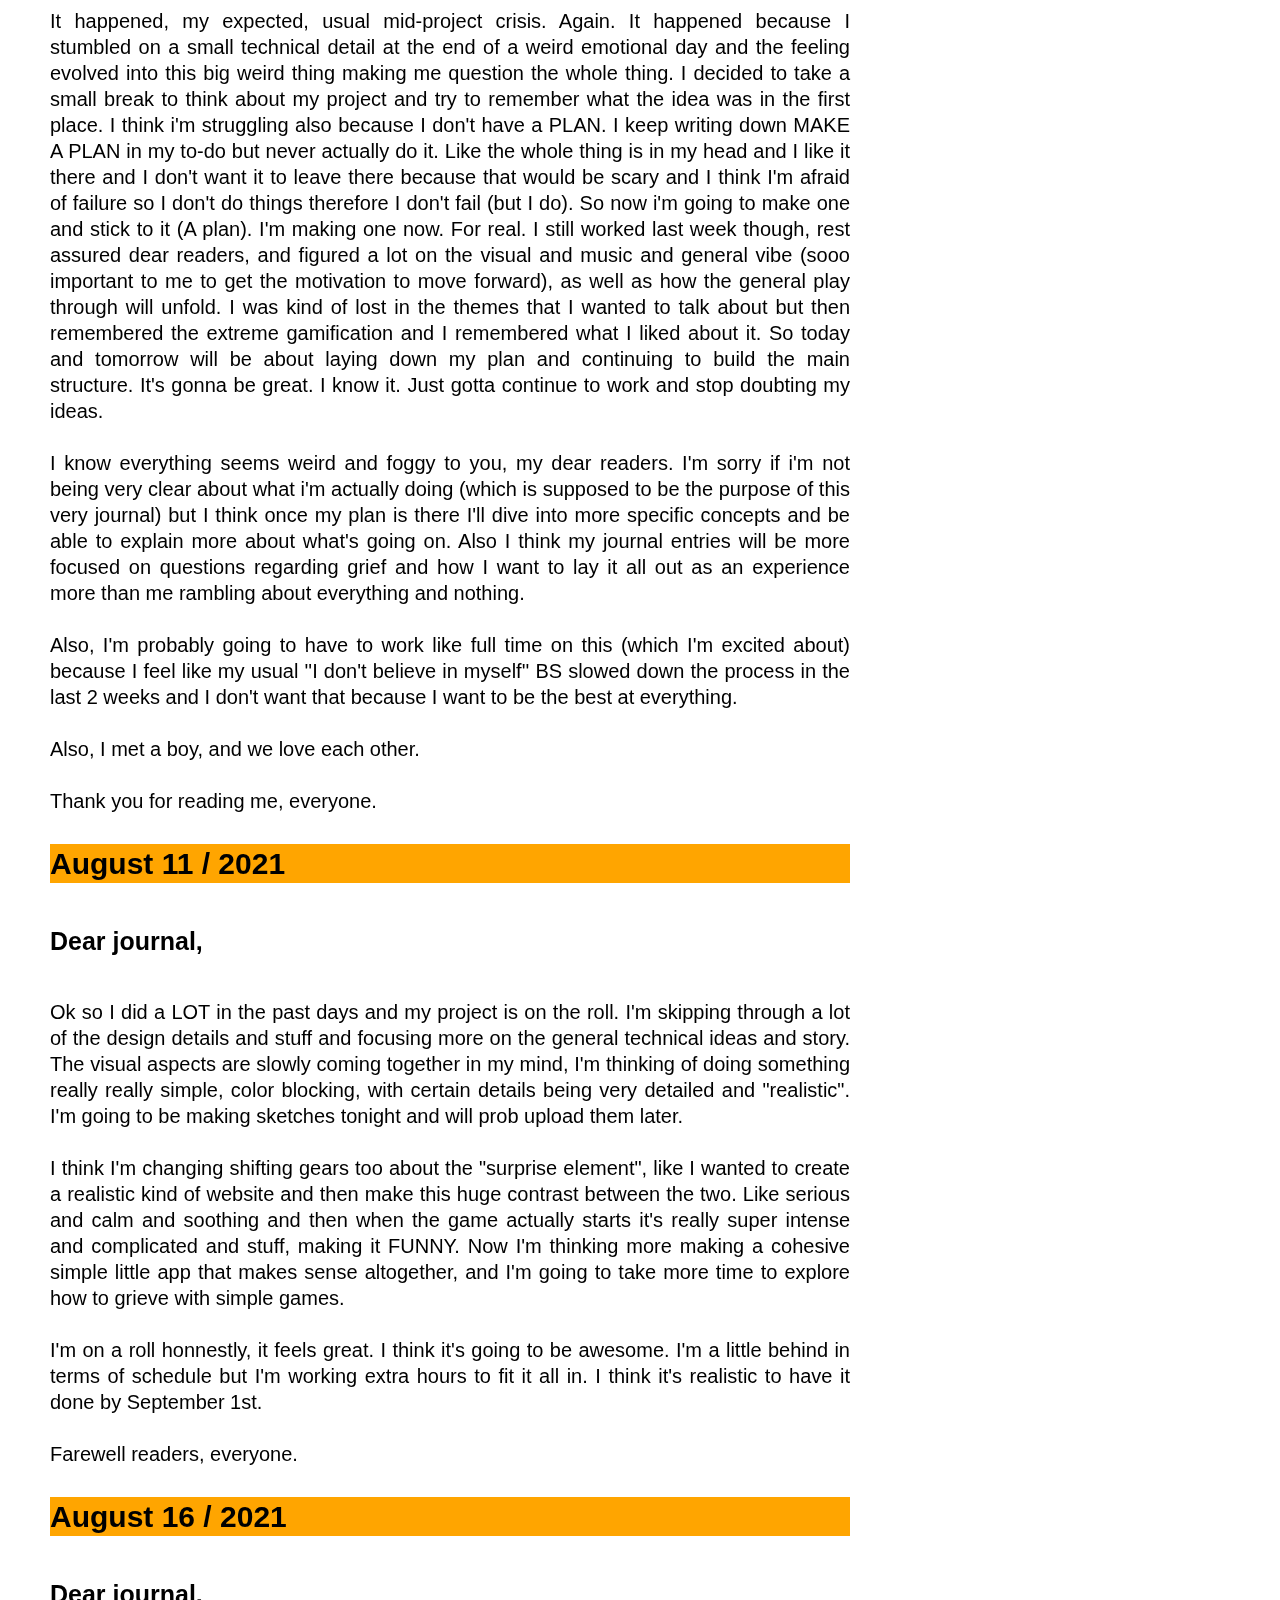
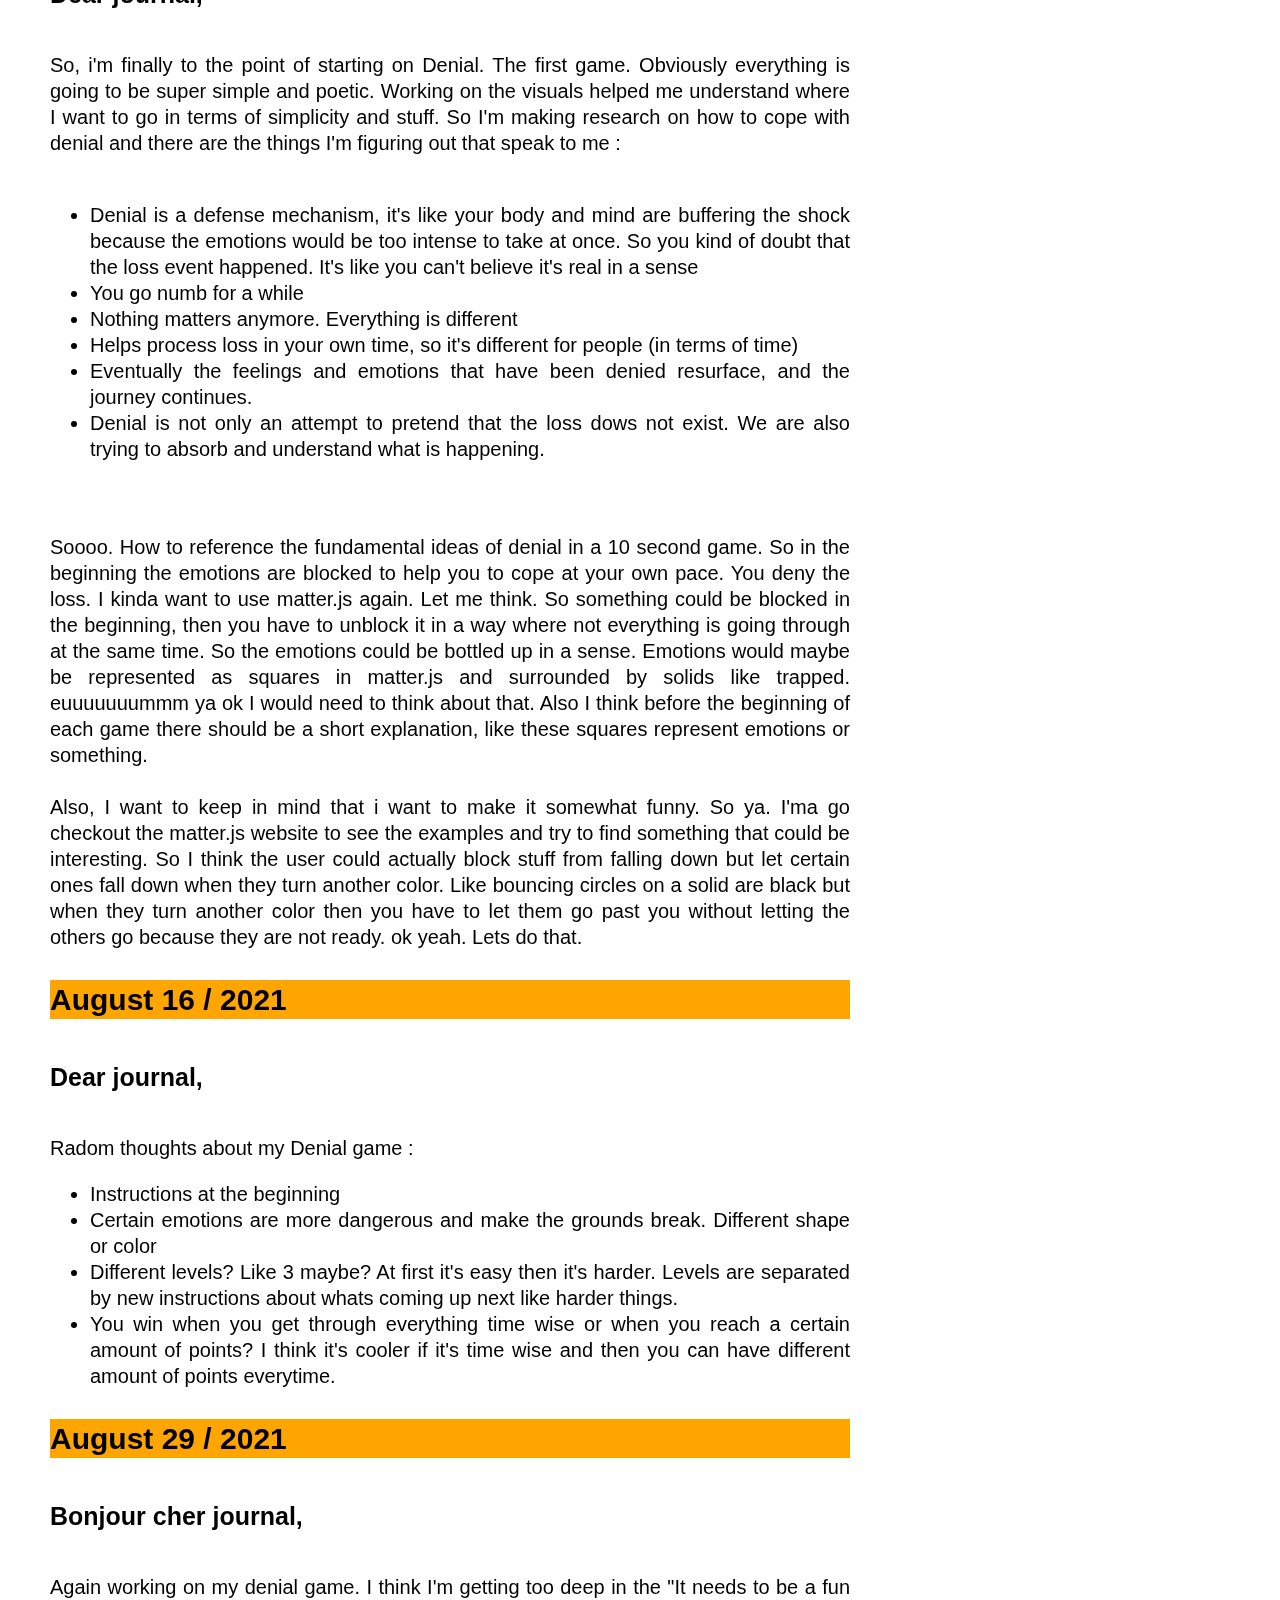
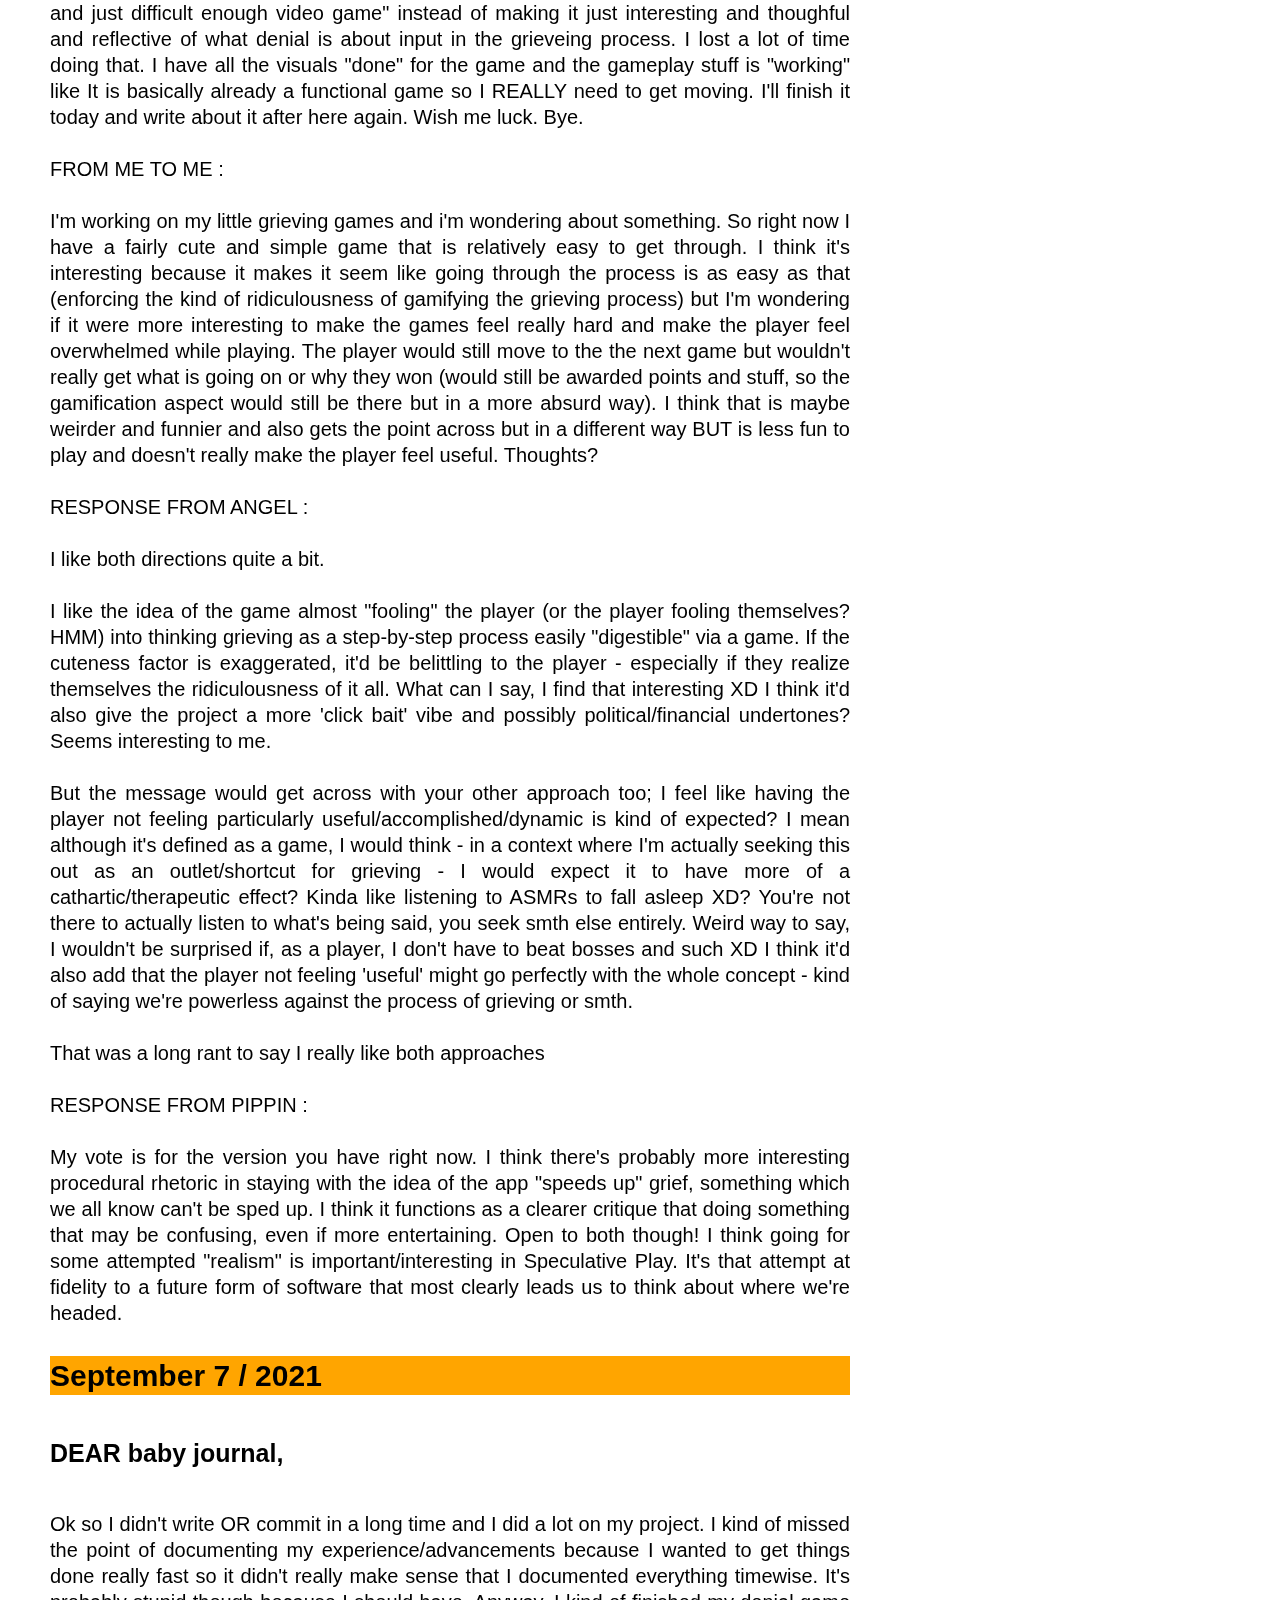
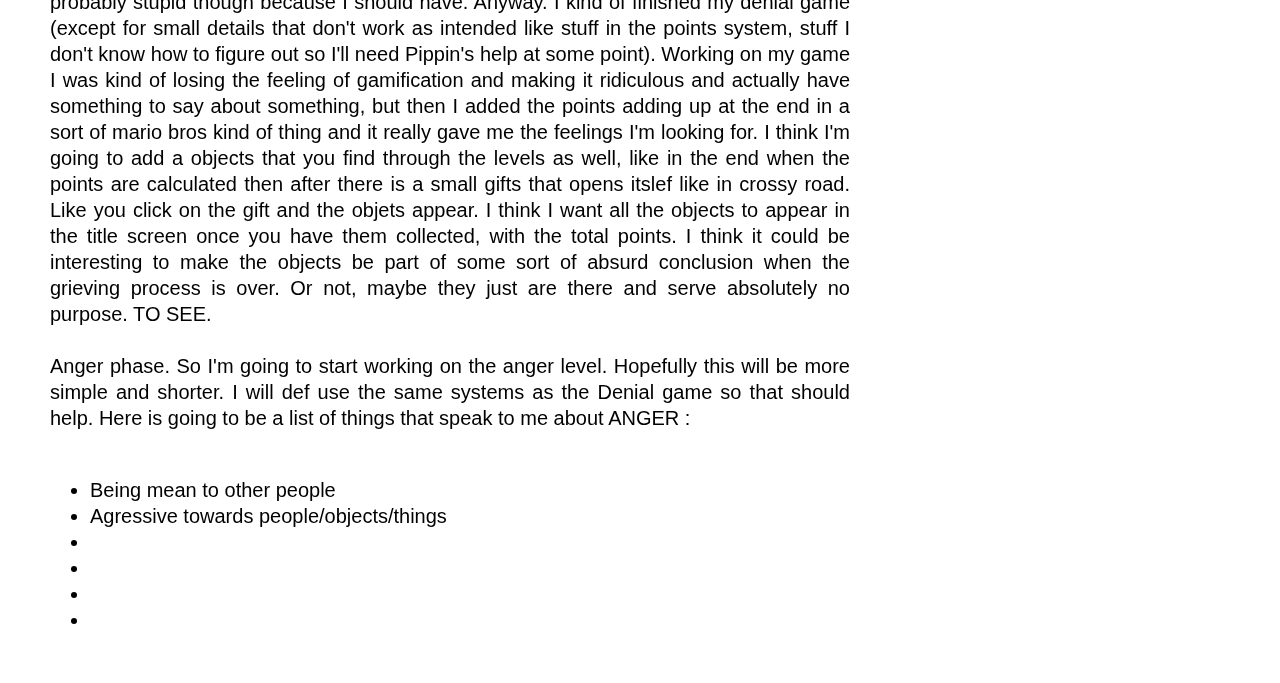
==== commit a5c61b4e: "Grief Project" ====
--- a/process/journal.html
+++ b/process/journal.html
@@ -355,8 +355,8 @@
     <br>
     <br>
     <ul>
-      <li></li>
-      <li></li>
+      <li>Being mean to other people</li>
+      <li>Agressive towards people/objects/things</li>
       <li></li>
       <li></li>
       <li> </li>
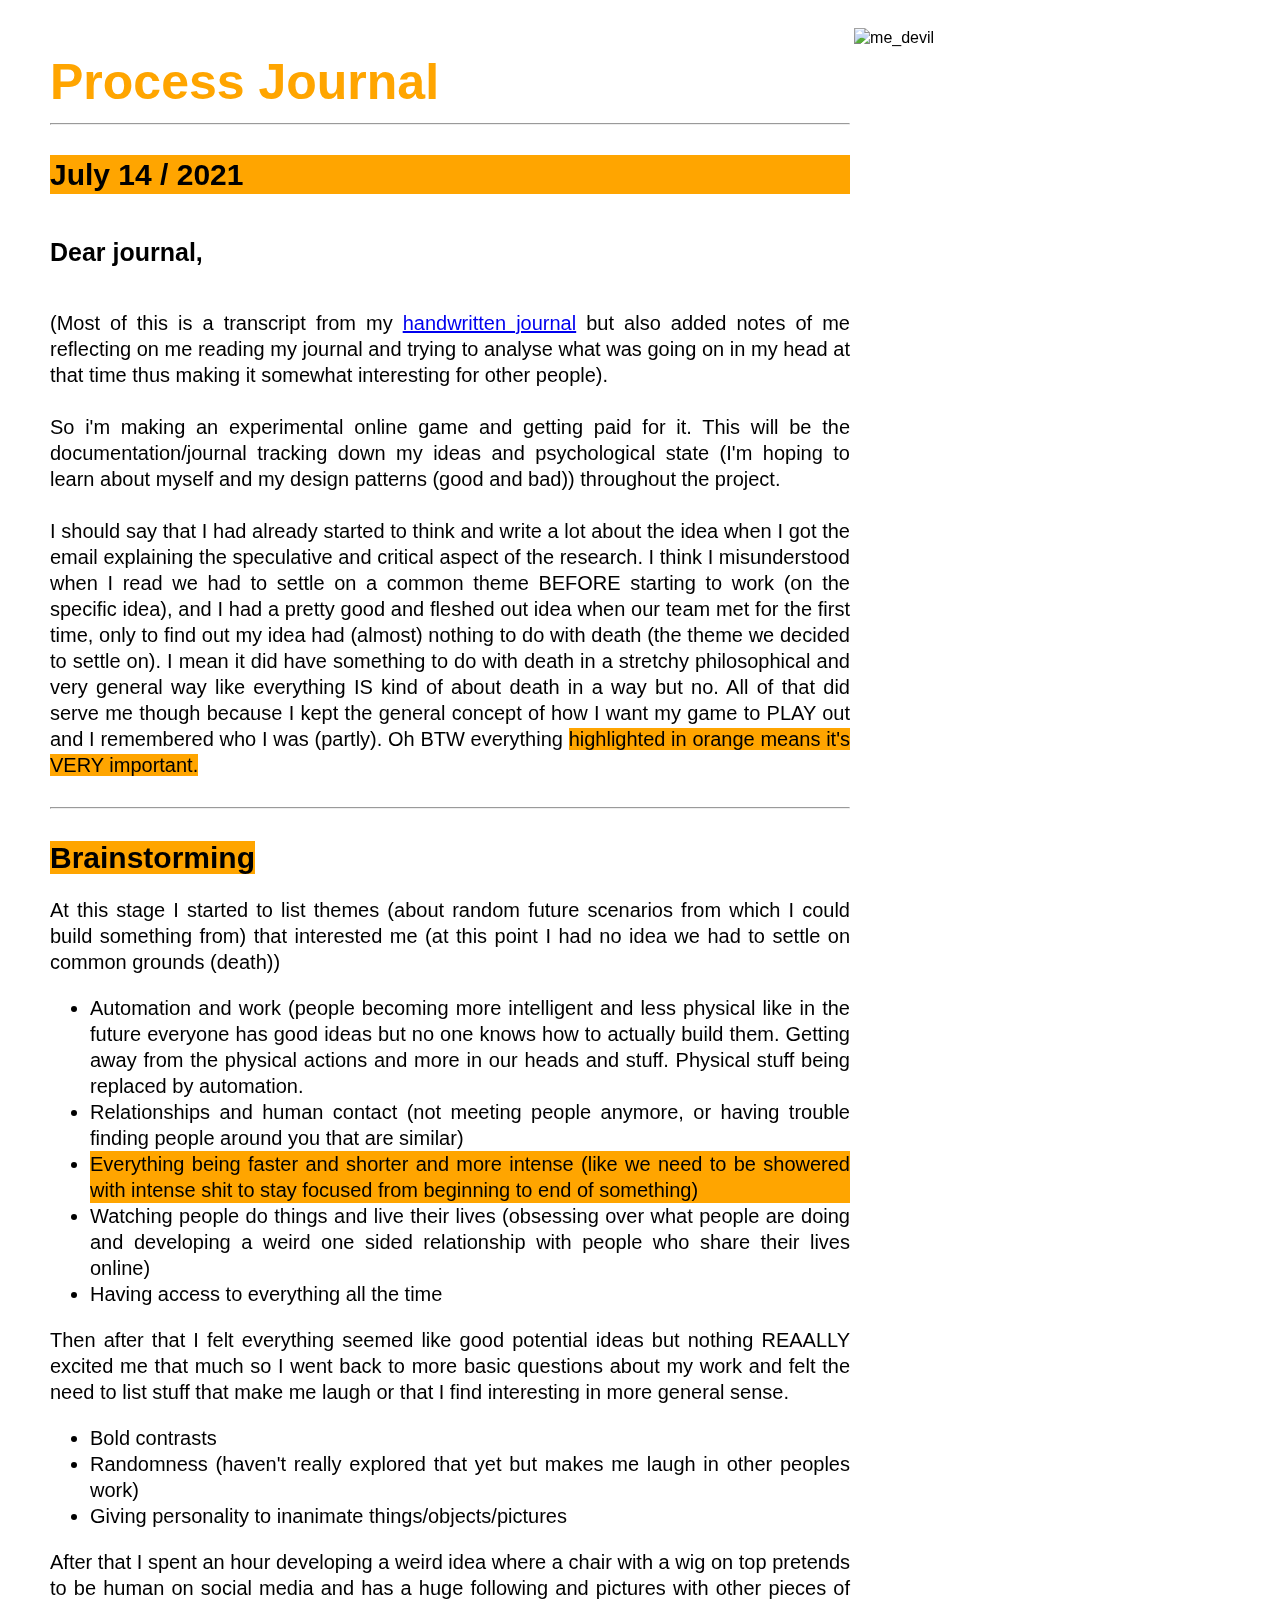
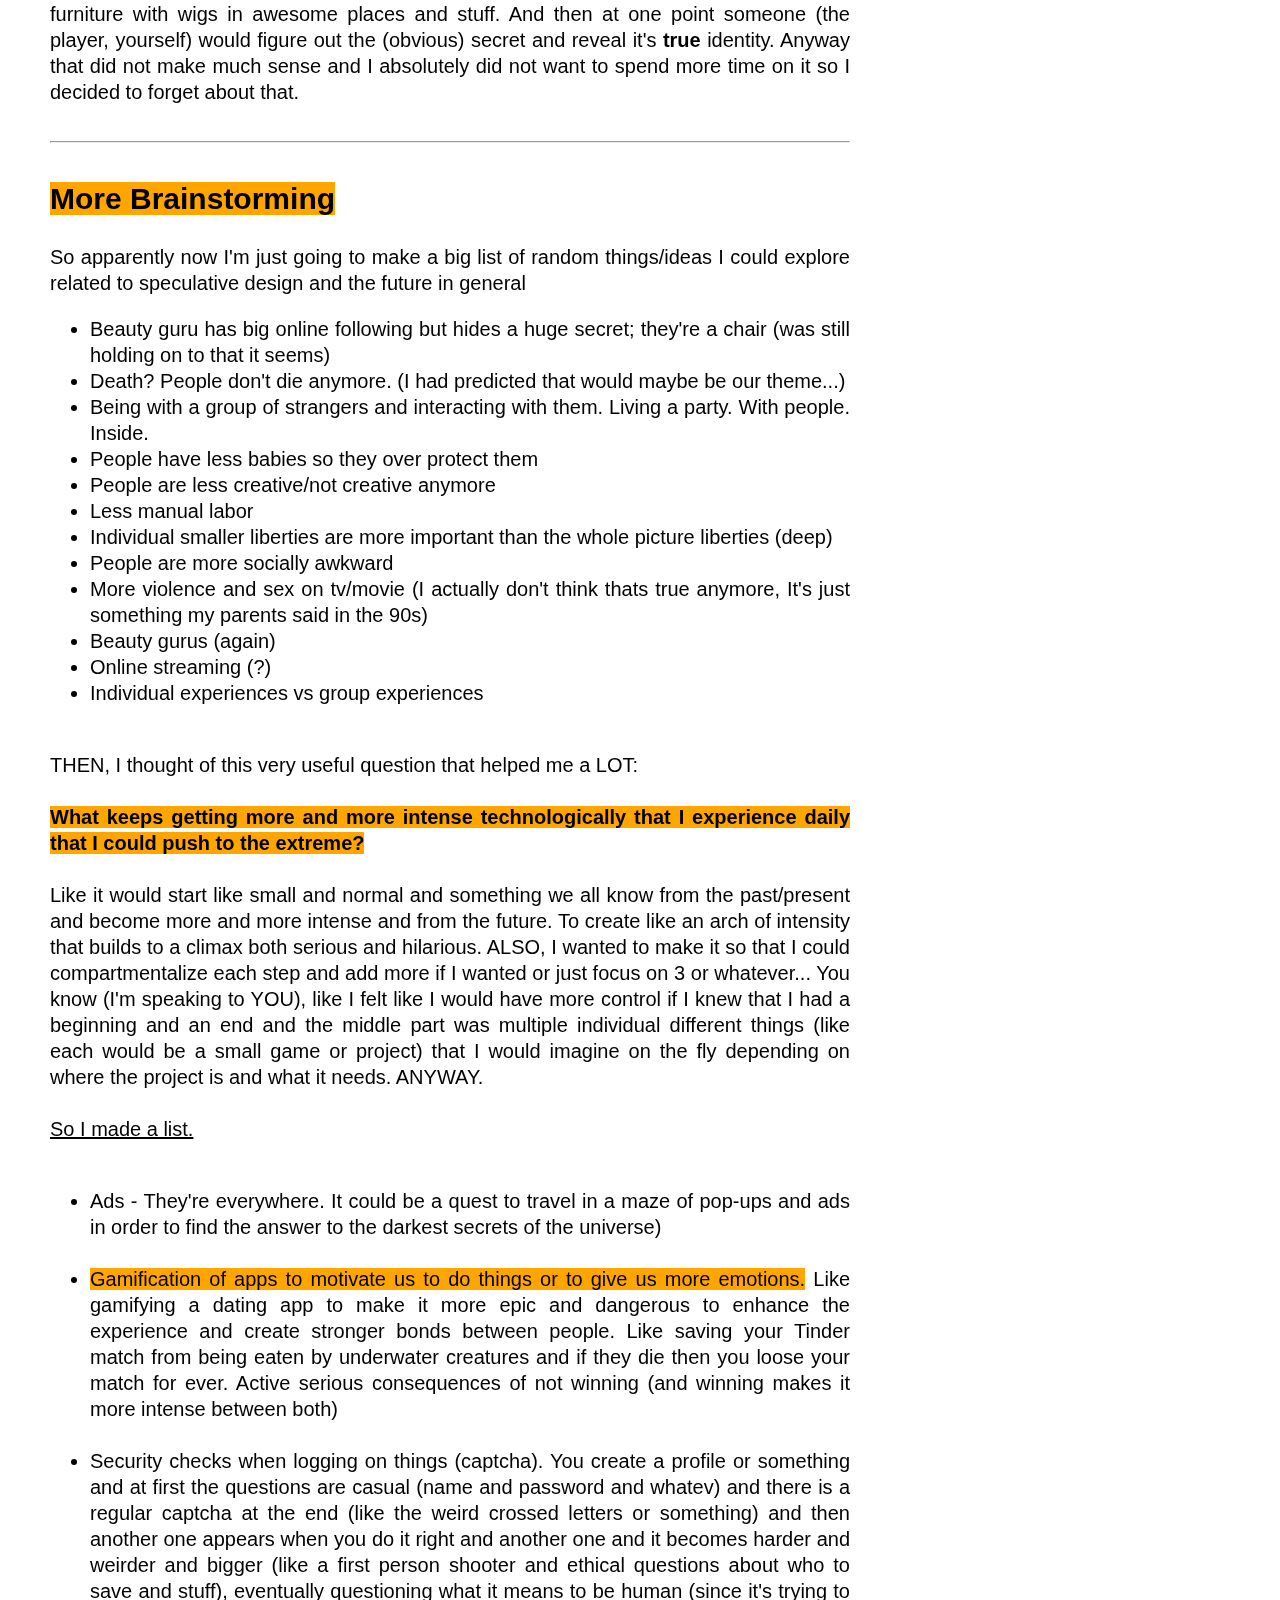
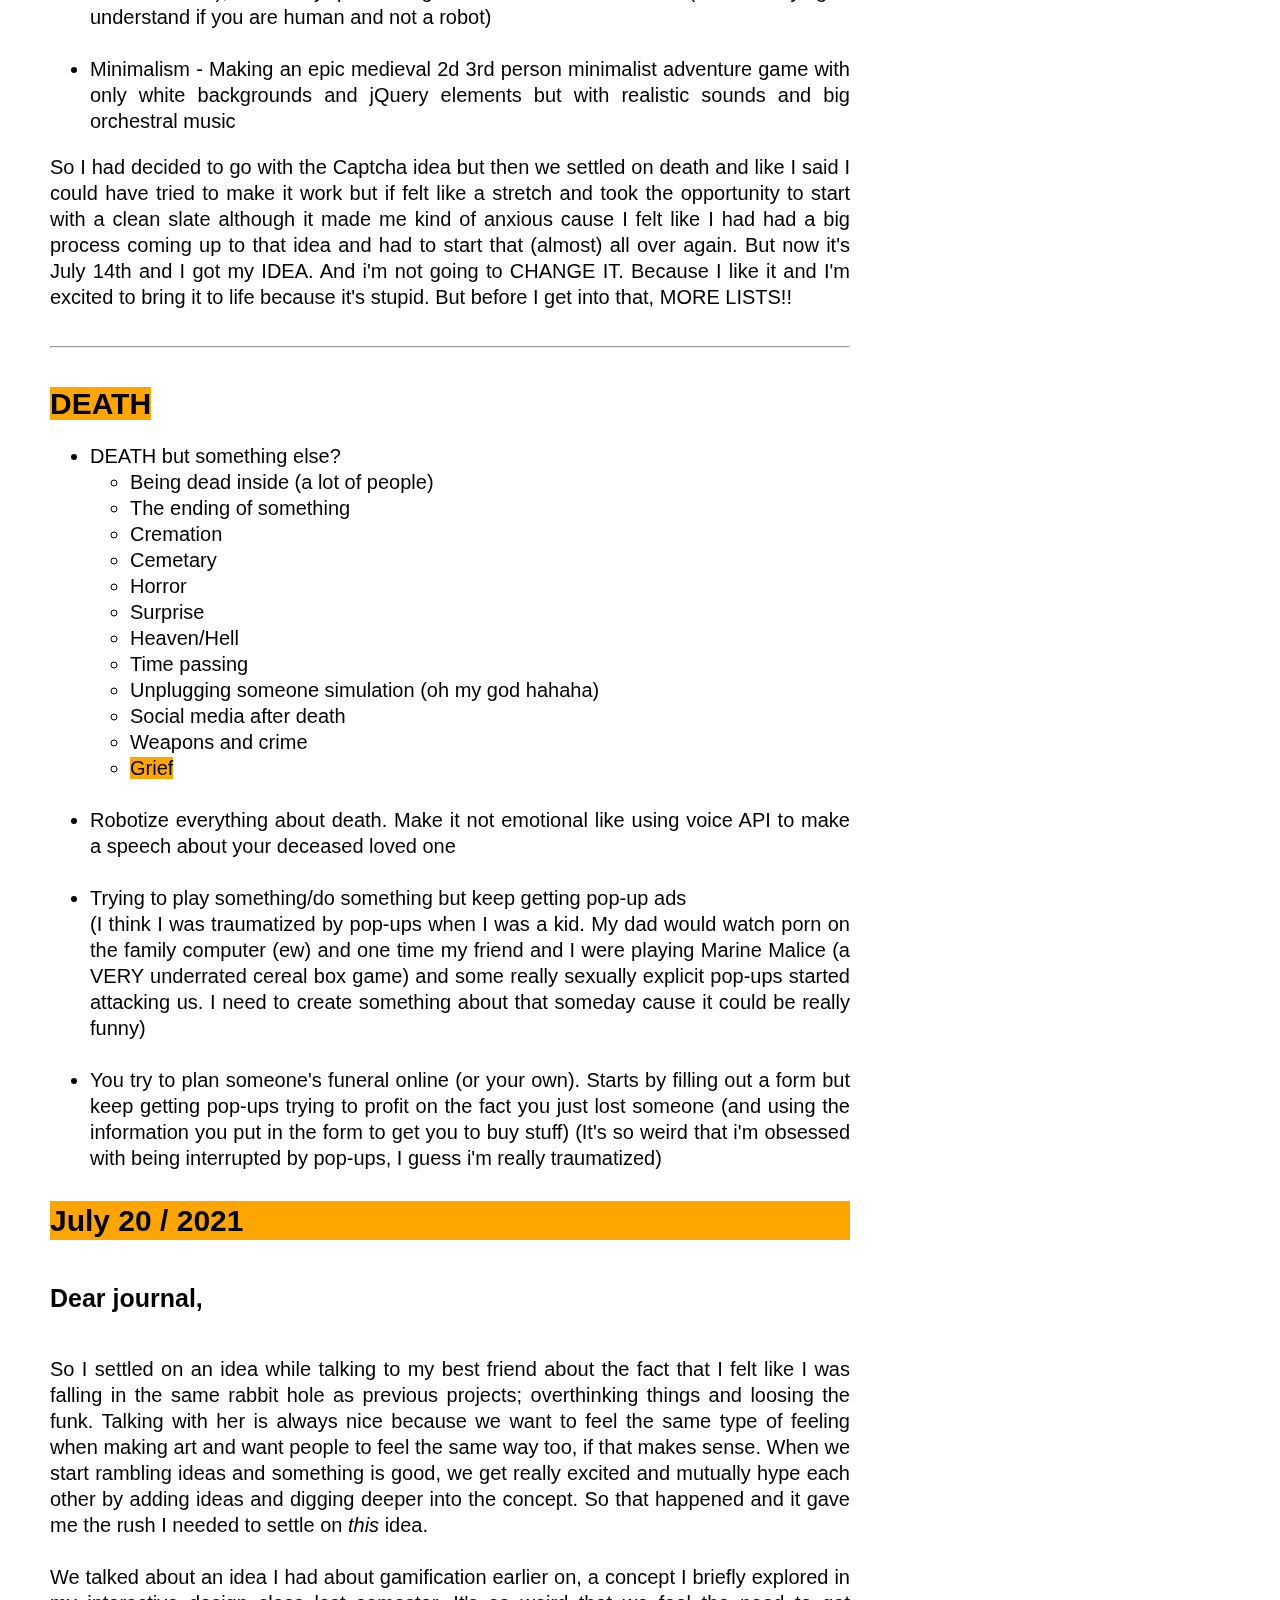
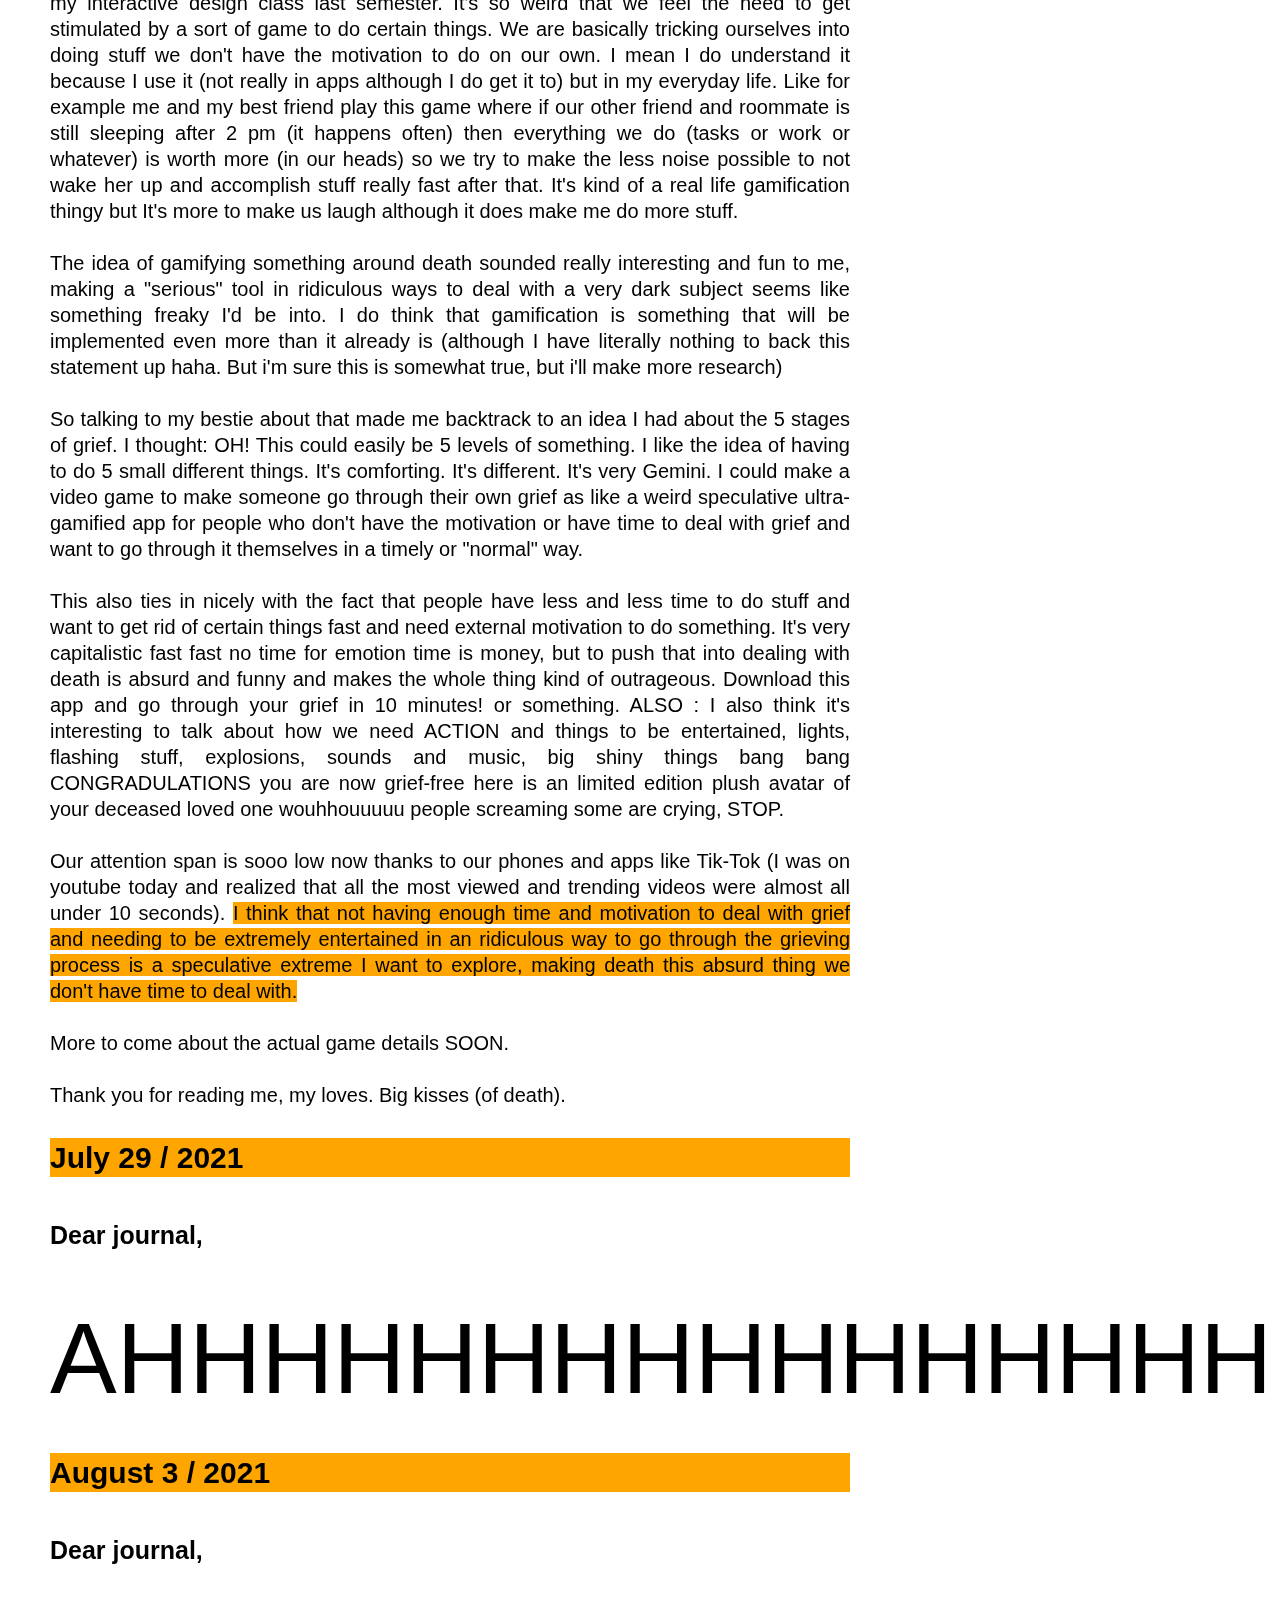
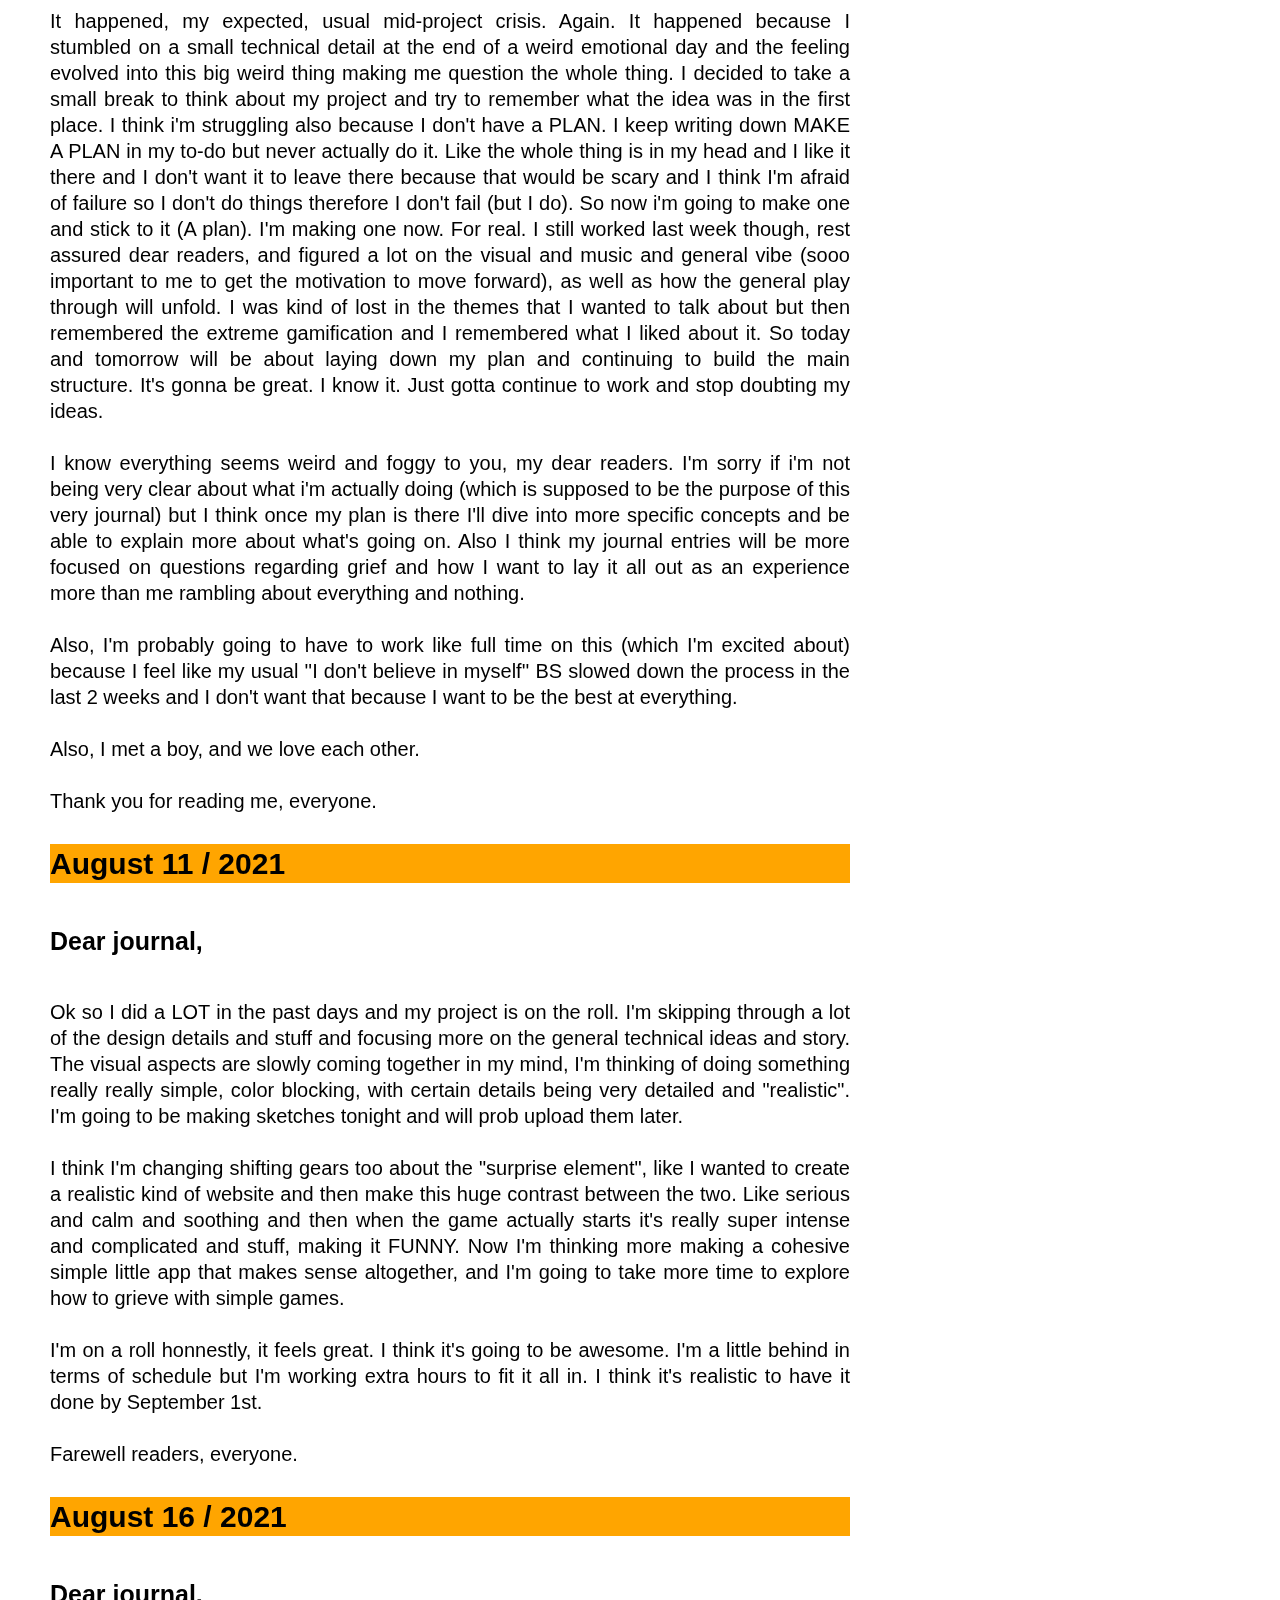
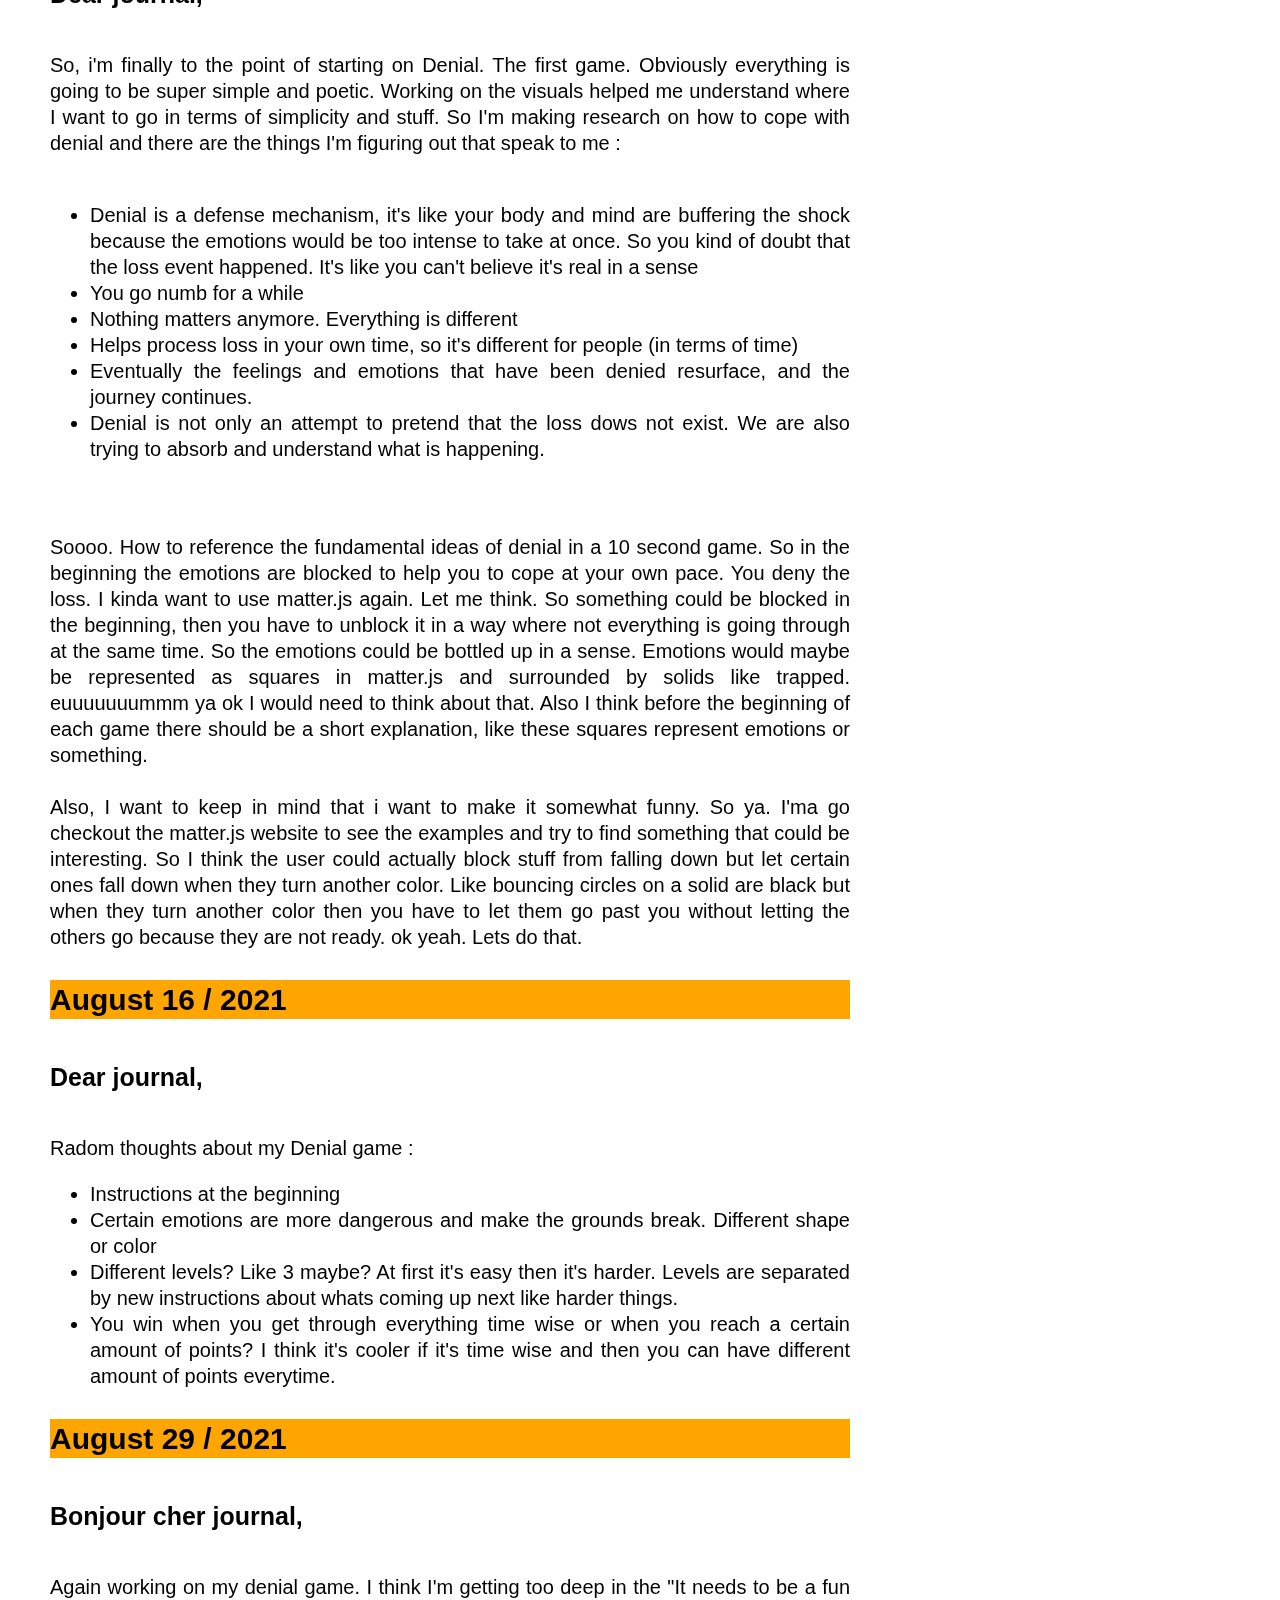
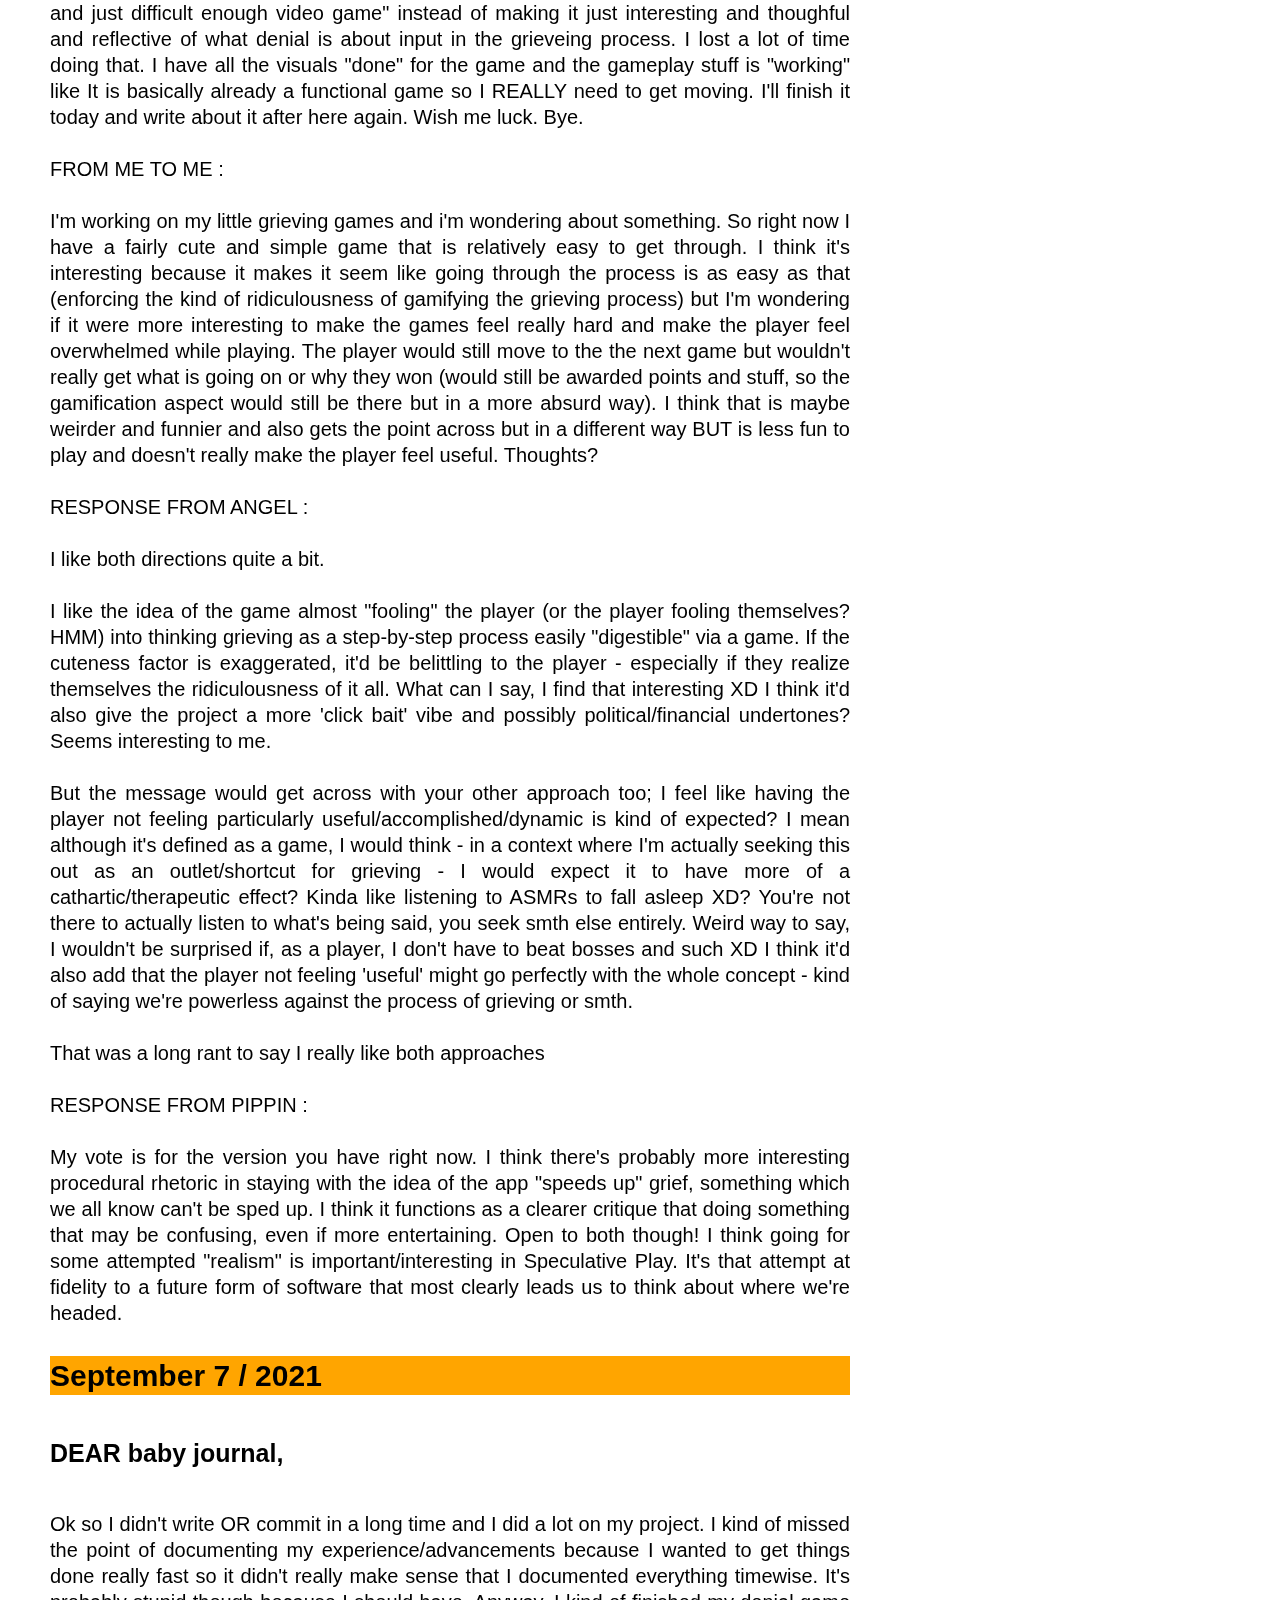
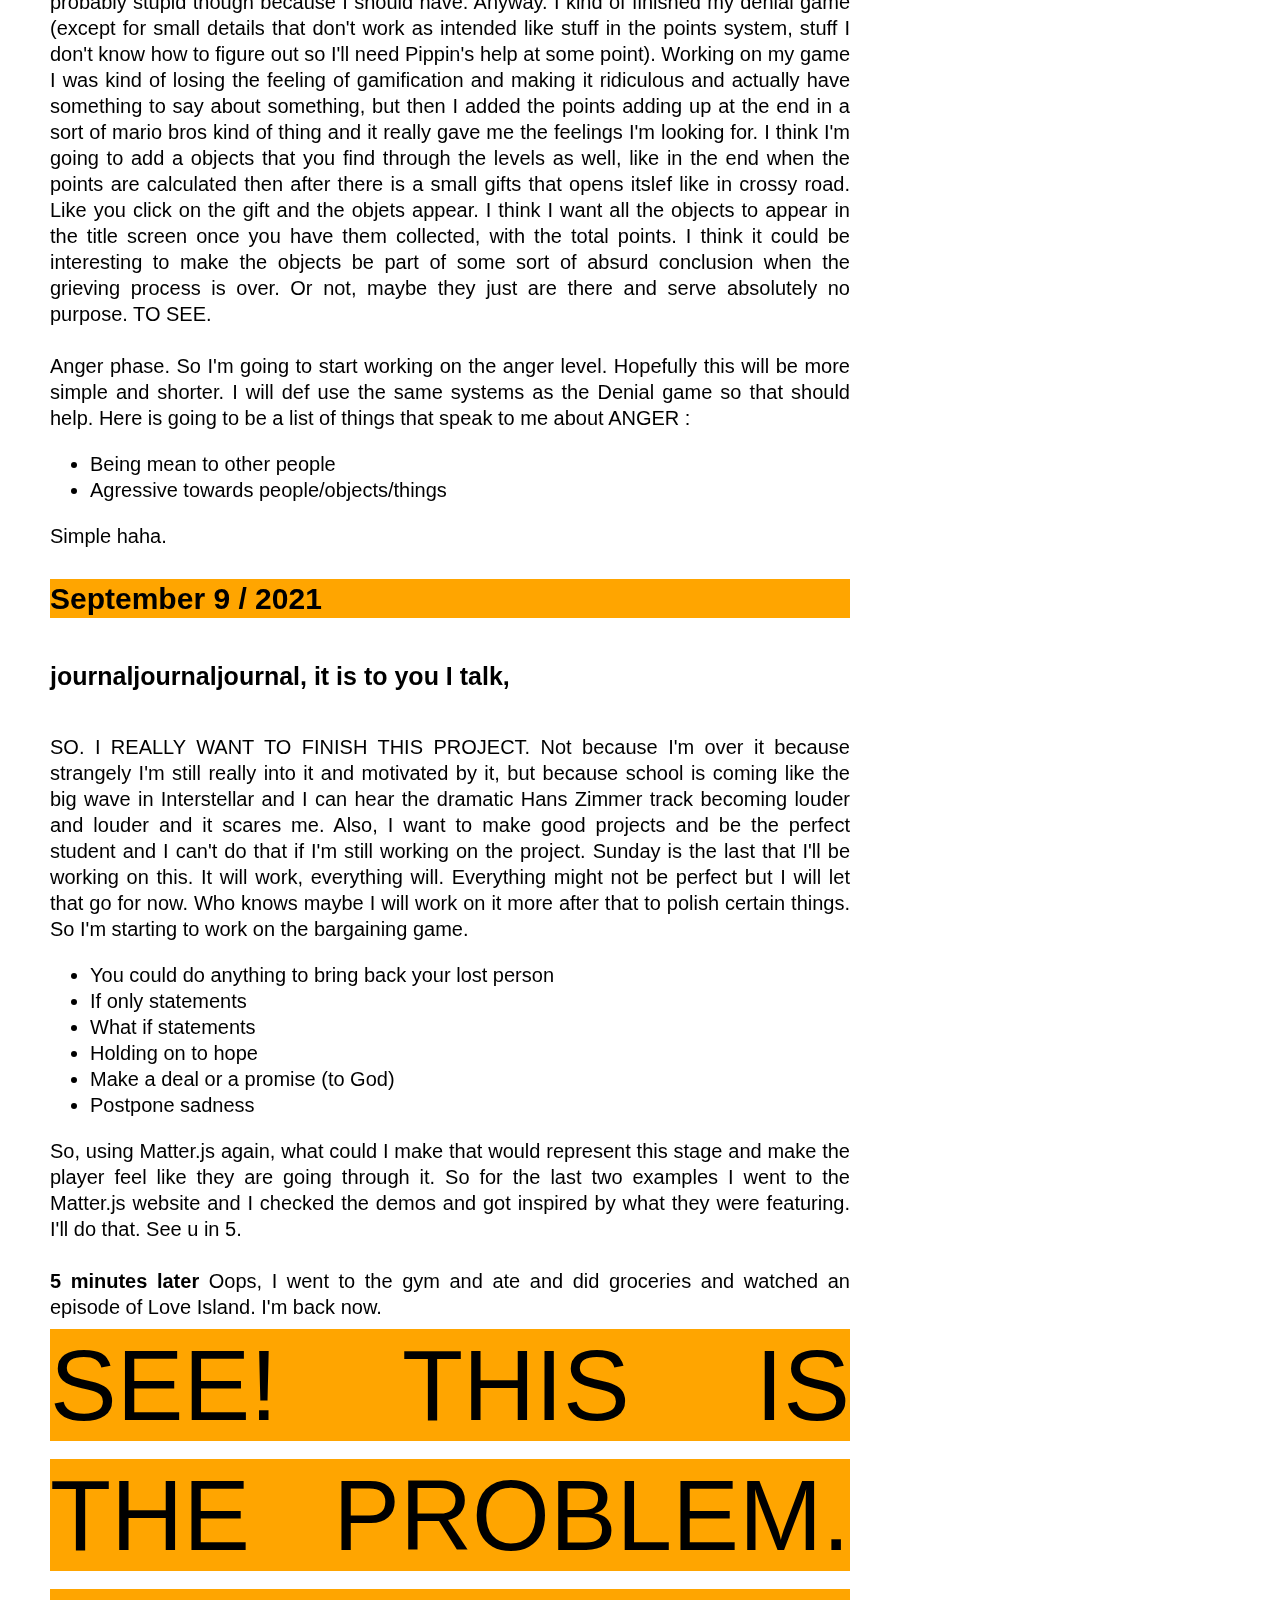
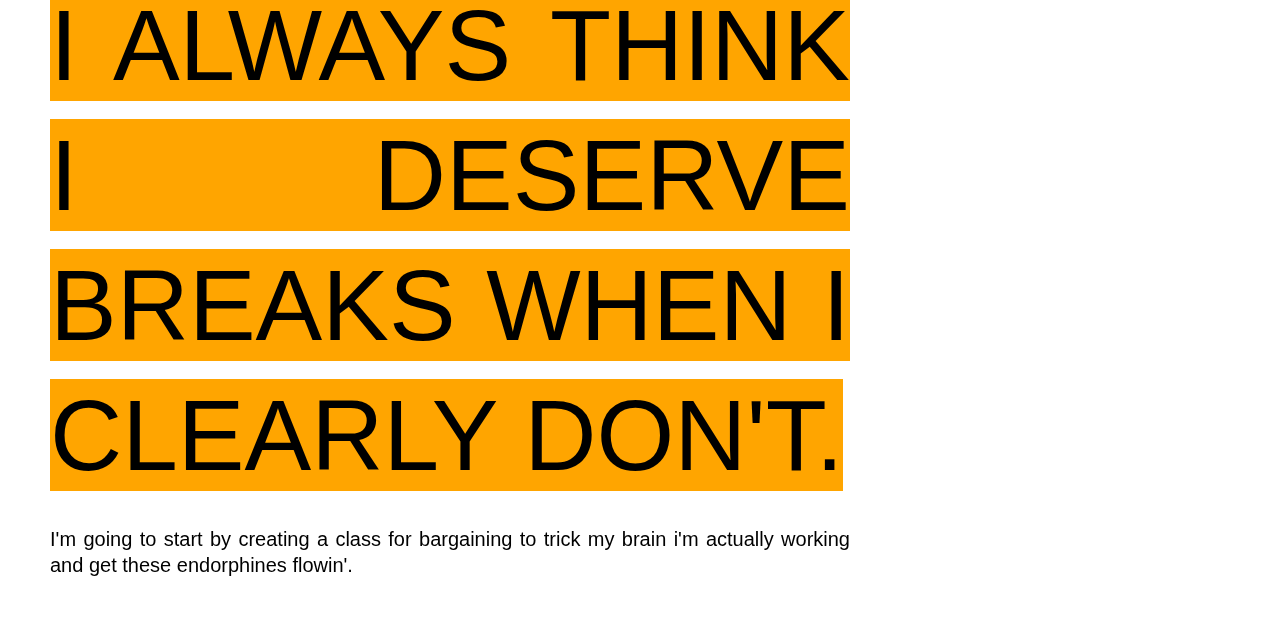
==== commit 7dfd6bbd: "Grief Project" ====
--- a/process/journal.html
+++ b/process/journal.html
@@ -336,32 +336,63 @@
     RESPONSE FROM PIPPIN :
     <br>
     <br>
-    My vote is for the version you have right now. I think there's probably more interesting procedural rhetoric in staying with the idea of the app "speeds up" grief, something which we all know can't be sped up. I think it functions as a clearer critique that doing something that may be confusing, even if more entertaining. Open to both though!
+    My vote is for the version you have right now. I think there's probably more interesting procedural rhetoric in staying with the idea of the app "speeds up" grief, something which we all know can't be sped up. I think it functions as a clearer
+    critique that doing something that may be confusing, even if more entertaining. Open to both though!
     I think going for some attempted "realism" is important/interesting in Speculative Play. It's that attempt at fidelity to a future form of software that most clearly leads us to think about where we're headed.
   </div>
 
   <h3>September 7 / 2021</h3>
   <div class="september_7_2021">
     <h5>DEAR baby journal,</h5>
-    Ok so I didn't write OR commit in a long time and I did a lot on my project. I kind of missed the point of documenting my experience/advancements because I wanted to get things done really fast so it didn't really make sense that I documented everything timewise.
-    It's probably stupid though because I should have. Anyway. I kind of finished my denial game (except for small details that don't work as intended like stuff in the points system, stuff I don't know how to figure out so I'll need Pippin's help at some point).
-    Working on my game I was kind of losing the feeling of gamification and making it ridiculous and actually have something to say about something, but then I added the points adding up at the end in a sort of mario bros kind of thing and it really gave me the feelings
-    I'm looking for. I think I'm going to add a objects that you find through the levels as well, like in the end when the points are calculated then after there is a small gifts that opens itslef like in crossy road. Like you click on the gift and the objets appear.
-    I think I want all the objects to appear in the title screen once you have them collected, with the total points. I think it could be interesting to make the objects be part of some sort of absurd conclusion when the grieving process is over. Or not, maybe they just are
+    Ok so I didn't write OR commit in a long time and I did a lot on my project. I kind of missed the point of documenting my experience/advancements because I wanted to get things done really fast so it didn't really make sense that I documented
+    everything timewise.
+    It's probably stupid though because I should have. Anyway. I kind of finished my denial game (except for small details that don't work as intended like stuff in the points system, stuff I don't know how to figure out so I'll need Pippin's help at
+    some point).
+    Working on my game I was kind of losing the feeling of gamification and making it ridiculous and actually have something to say about something, but then I added the points adding up at the end in a sort of mario bros kind of thing and it really
+    gave me the feelings
+    I'm looking for. I think I'm going to add a objects that you find through the levels as well, like in the end when the points are calculated then after there is a small gifts that opens itslef like in crossy road. Like you click on the gift and
+    the objets appear.
+    I think I want all the objects to appear in the title screen once you have them collected, with the total points. I think it could be interesting to make the objects be part of some sort of absurd conclusion when the grieving process is over. Or
+    not, maybe they just are
     there and serve absolutely no purpose. TO SEE.
     <br>
     <br>
-    Anger phase. So I'm going to start working on the anger level. Hopefully this will be more simple and shorter. I will def use the same systems as the Denial game so that should help. Here is going to be a list of things that speak to me about ANGER :
-    <br>
-    <br>
+    Anger phase. So I'm going to start working on the anger level. Hopefully this will be more simple and shorter. I will def use the same systems as the Denial game so that should help. Here is going to be a list of things that speak to me about
+    ANGER :
     <ul>
       <li>Being mean to other people</li>
       <li>Agressive towards people/objects/things</li>
-      <li></li>
-      <li></li>
-      <li> </li>
-      <li></li>
-    </ul>
+    </ul>
+    Simple haha.
+
+    <h3>September 9 / 2021</h3>
+    <div class="september_9_2021">
+      <h5>journaljournaljournal, it is to you I talk,</h5>
+      SO. I REALLY WANT TO FINISH THIS PROJECT. Not because I'm over it because strangely I'm still really into it and motivated by it, but because school is coming like the big wave in Interstellar and I can hear the dramatic Hans Zimmer track
+      becoming louder and louder and
+      it scares me. Also, I want to make good projects and be the perfect student and I can't do that if I'm still working on the project. Sunday is the last that I'll be working on this. It will work, everything will. Everything might not be perfect
+      but I will let that go for now.
+      Who knows maybe I will work on it more after that to polish certain things. So I'm starting to work on the bargaining game.
+      <ul>
+        <li>You could do anything to bring back your lost person</li>
+        <li>If only statements</li>
+        <li>What if statements</li>
+        <li>Holding on to hope</li>
+        <li>Make a deal or a promise (to God)</li>
+        <li>Postpone sadness</li>
+      </ul>
+      So, using Matter.js again, what could I make that would represent this stage and make the player feel like they are going through it. So for the last two examples I went to the Matter.js website and I checked the demos and got inspired by what
+      they were featuring. I'll do that. See u in 5.
+      <br>
+      <br>
+      <strong>5 minutes later</strong>
+      Oops, I went to the gym and ate and did groceries and watched an episode of Love Island. I'm back now.
+      <br>
+      <span class="screaming important">SEE! THIS IS THE PROBLEM. I ALWAYS THINK I DESERVE BREAKS WHEN I CLEARLY DON'T.</span>
+      <br>
+      <br>
+      I'm going to start by creating a class for bargaining to trick my brain i'm actually working and get these endorphines flowin'.
+      
 </body>
 
 </html>
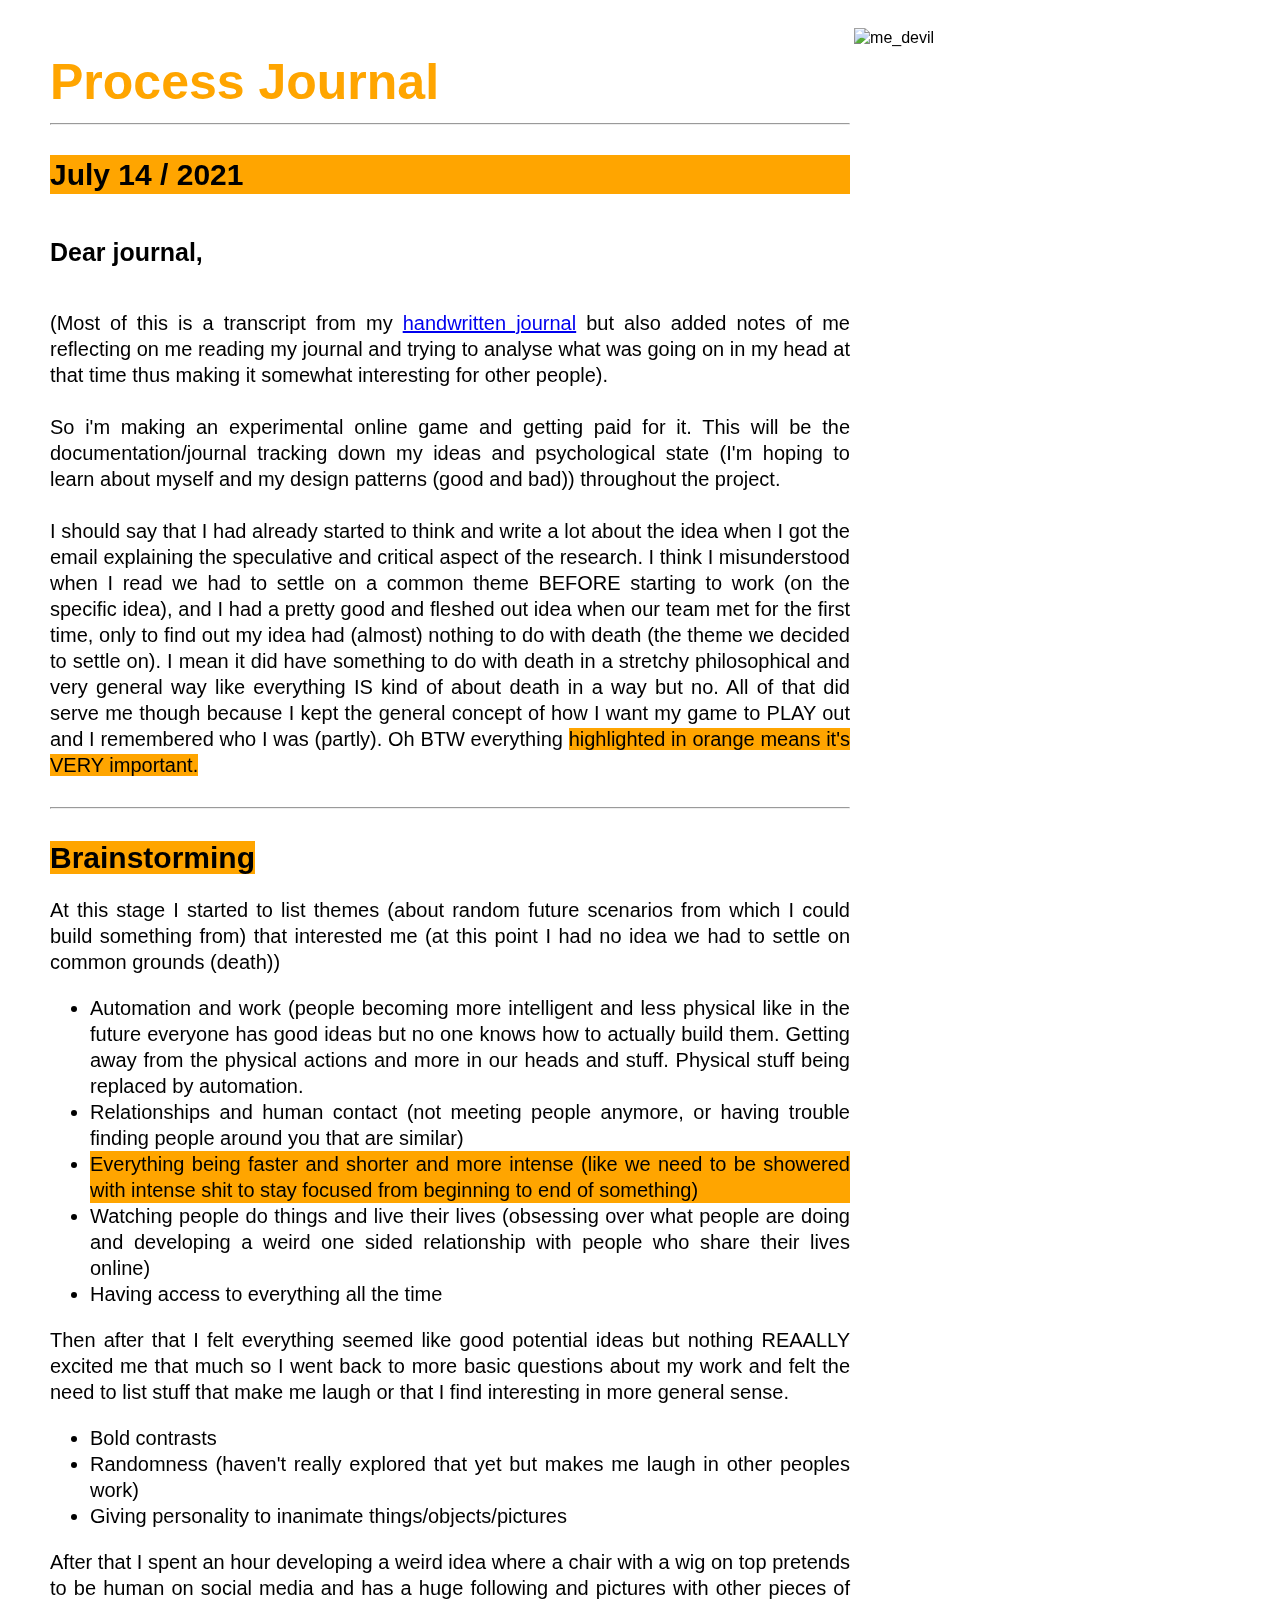
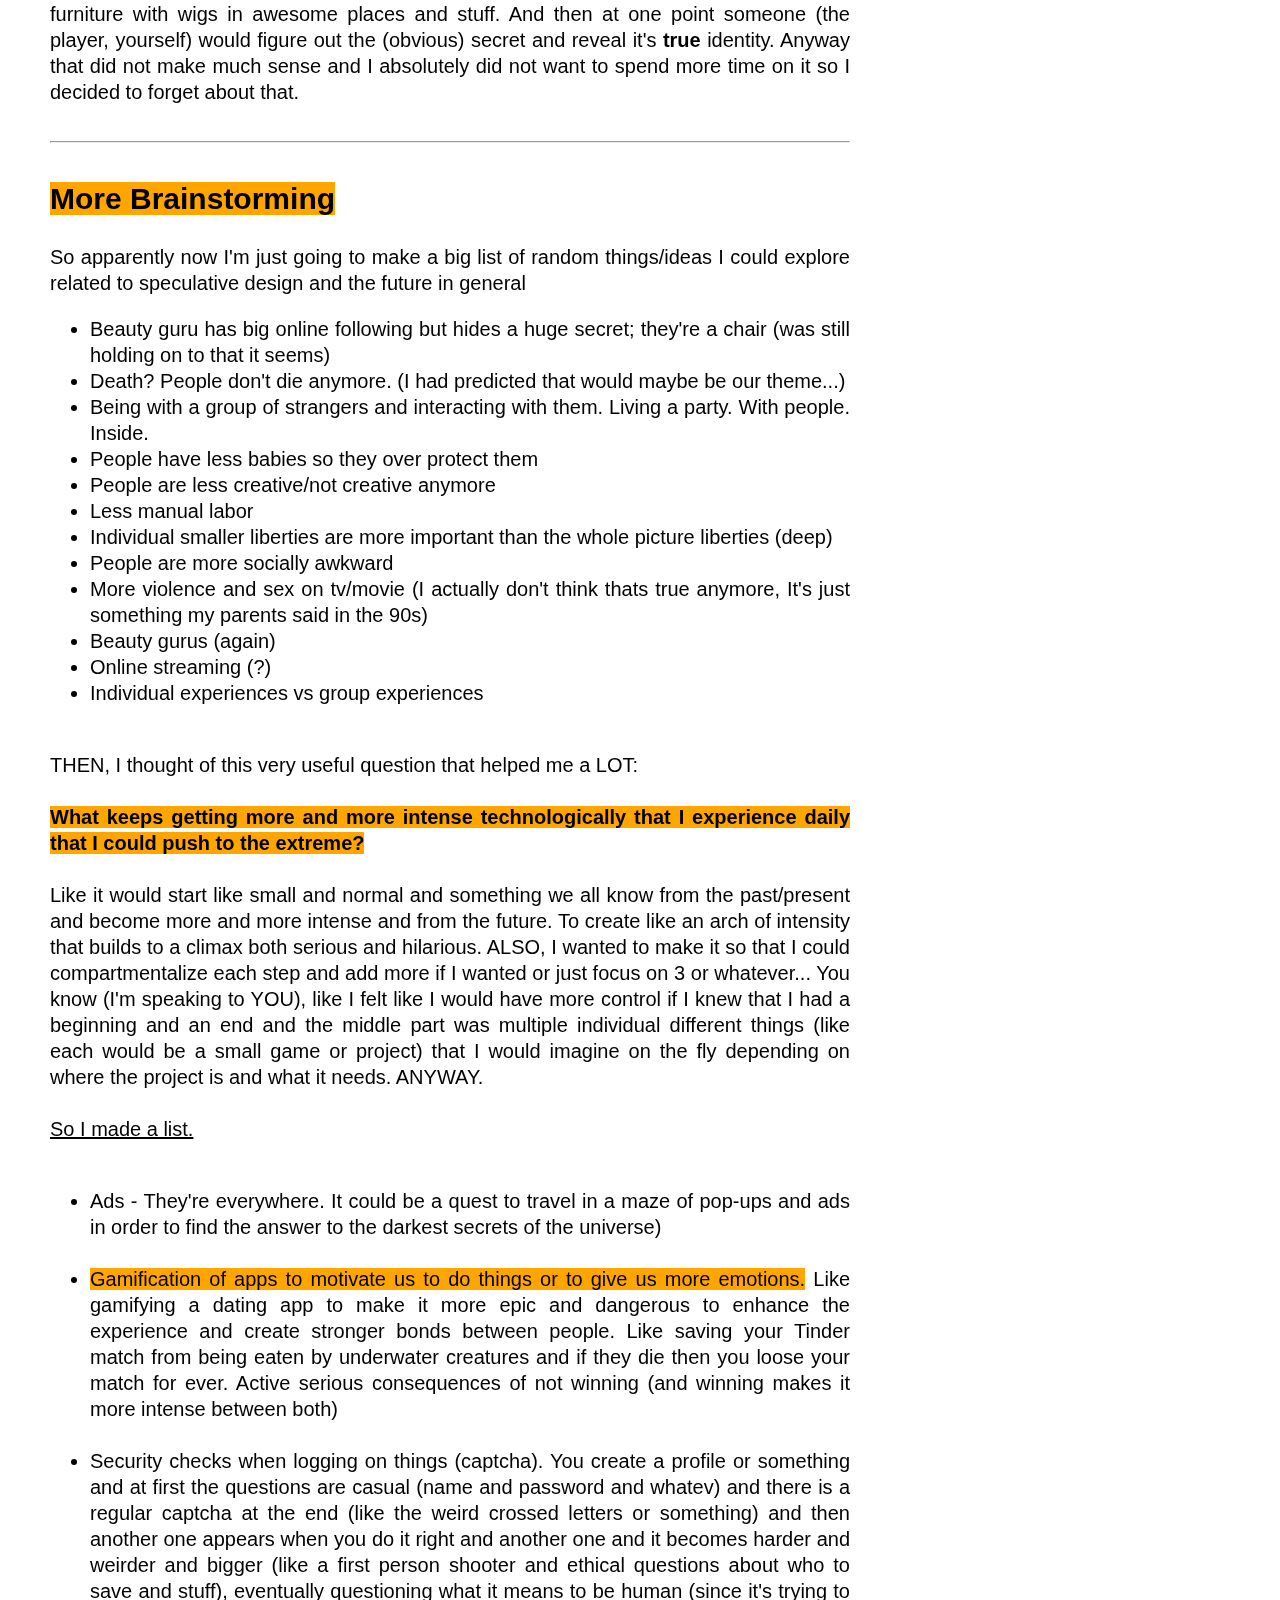
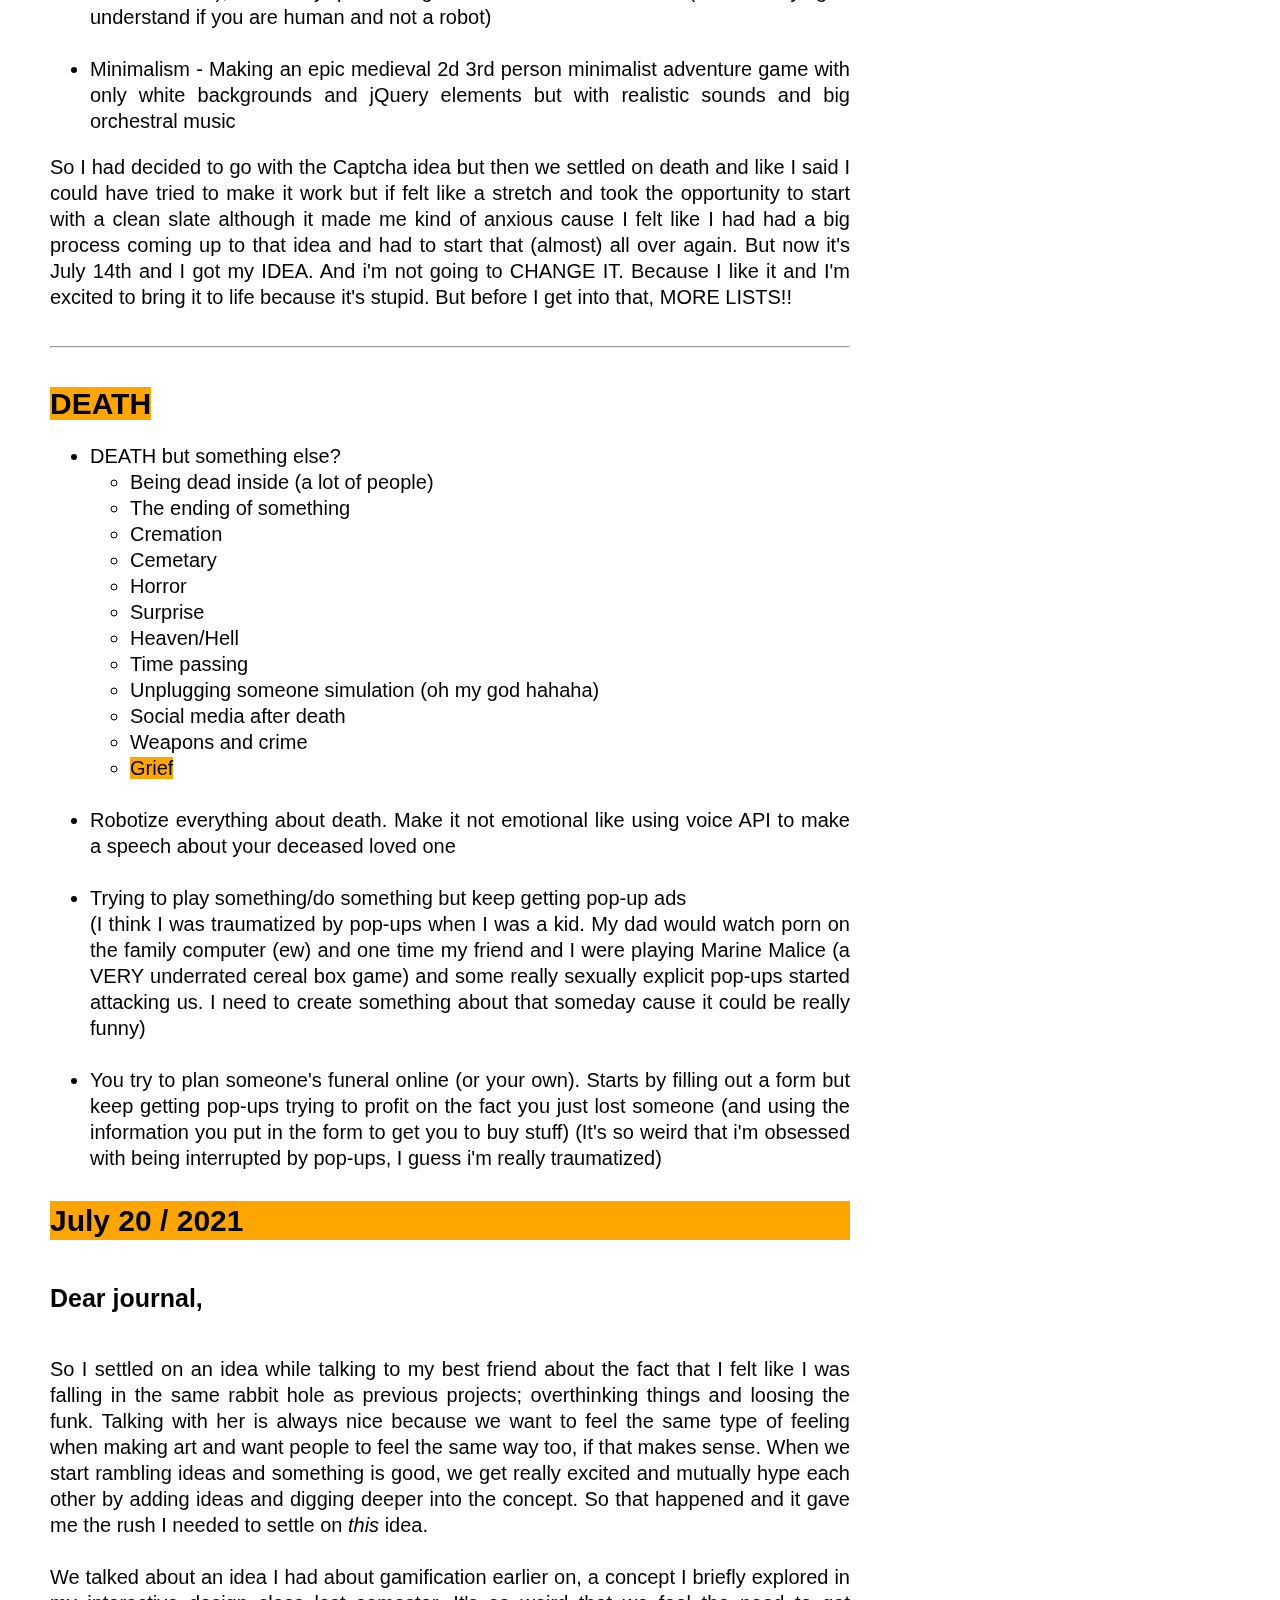
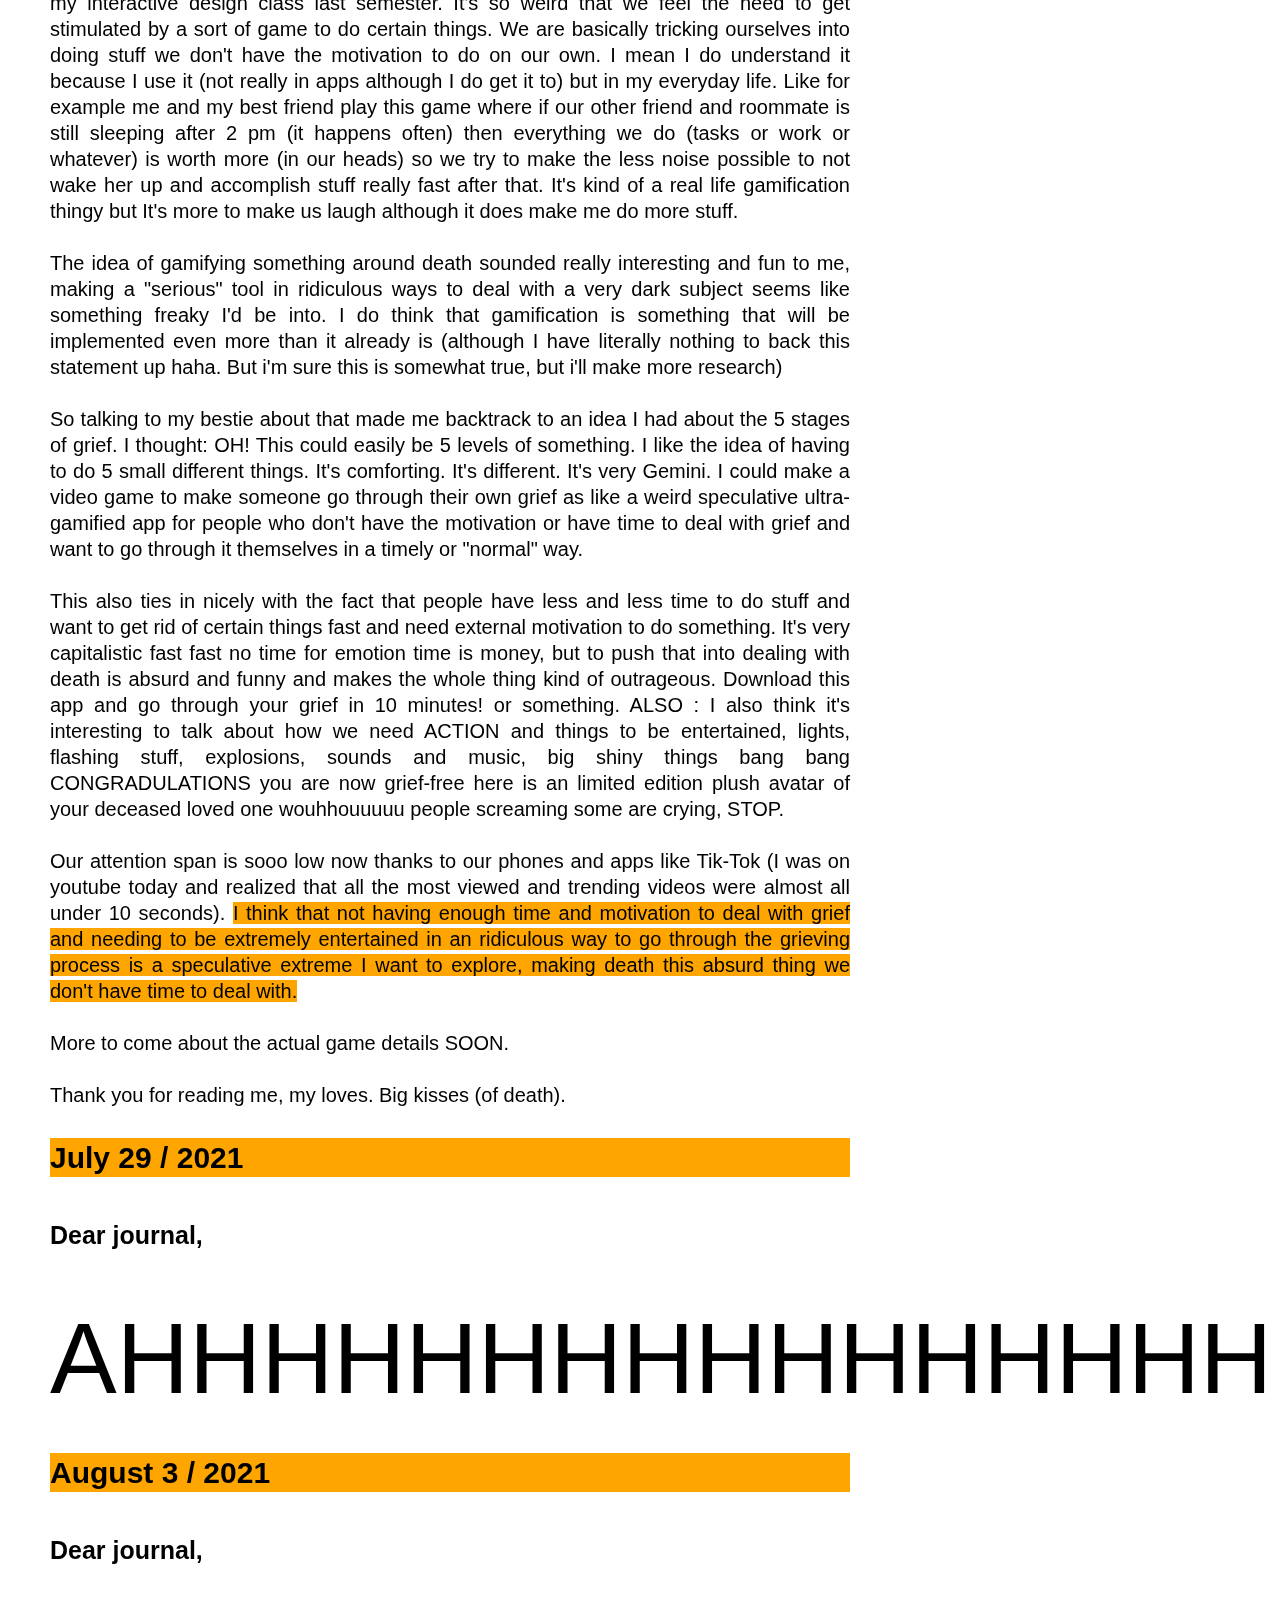
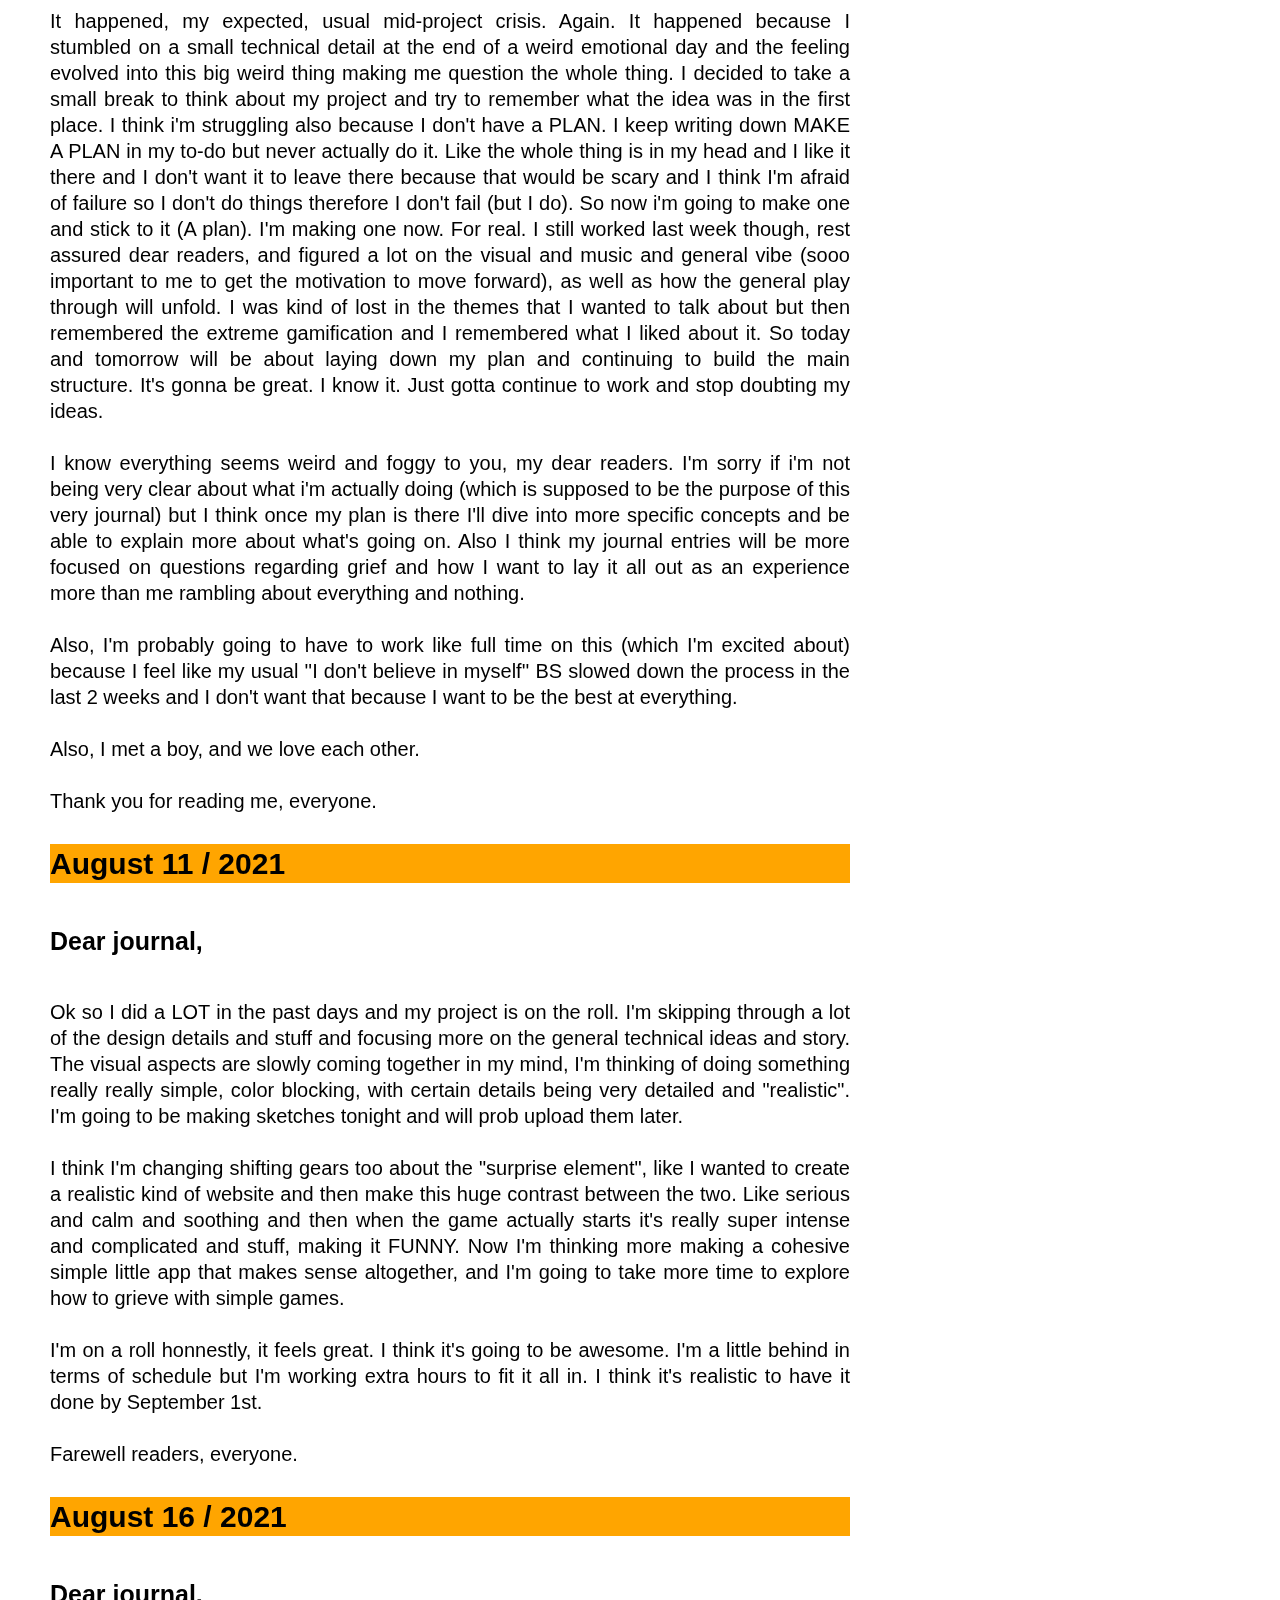
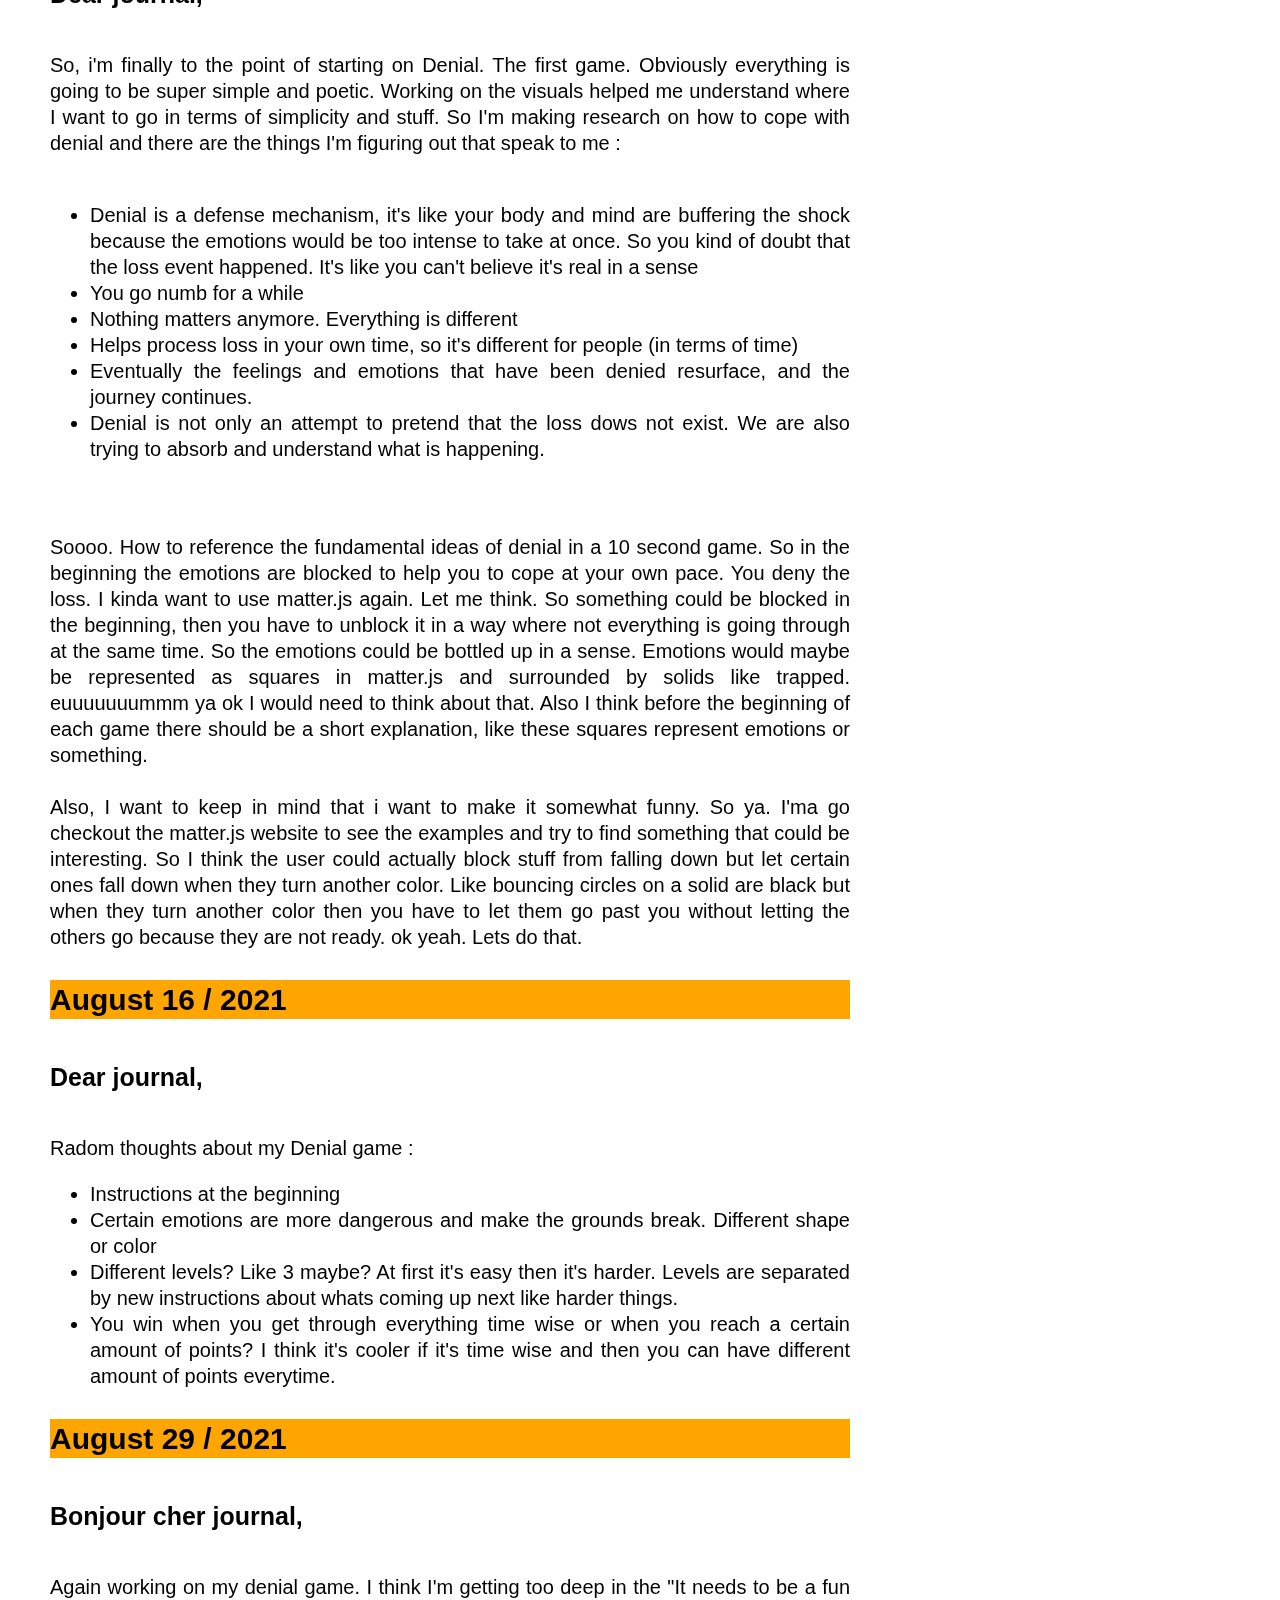
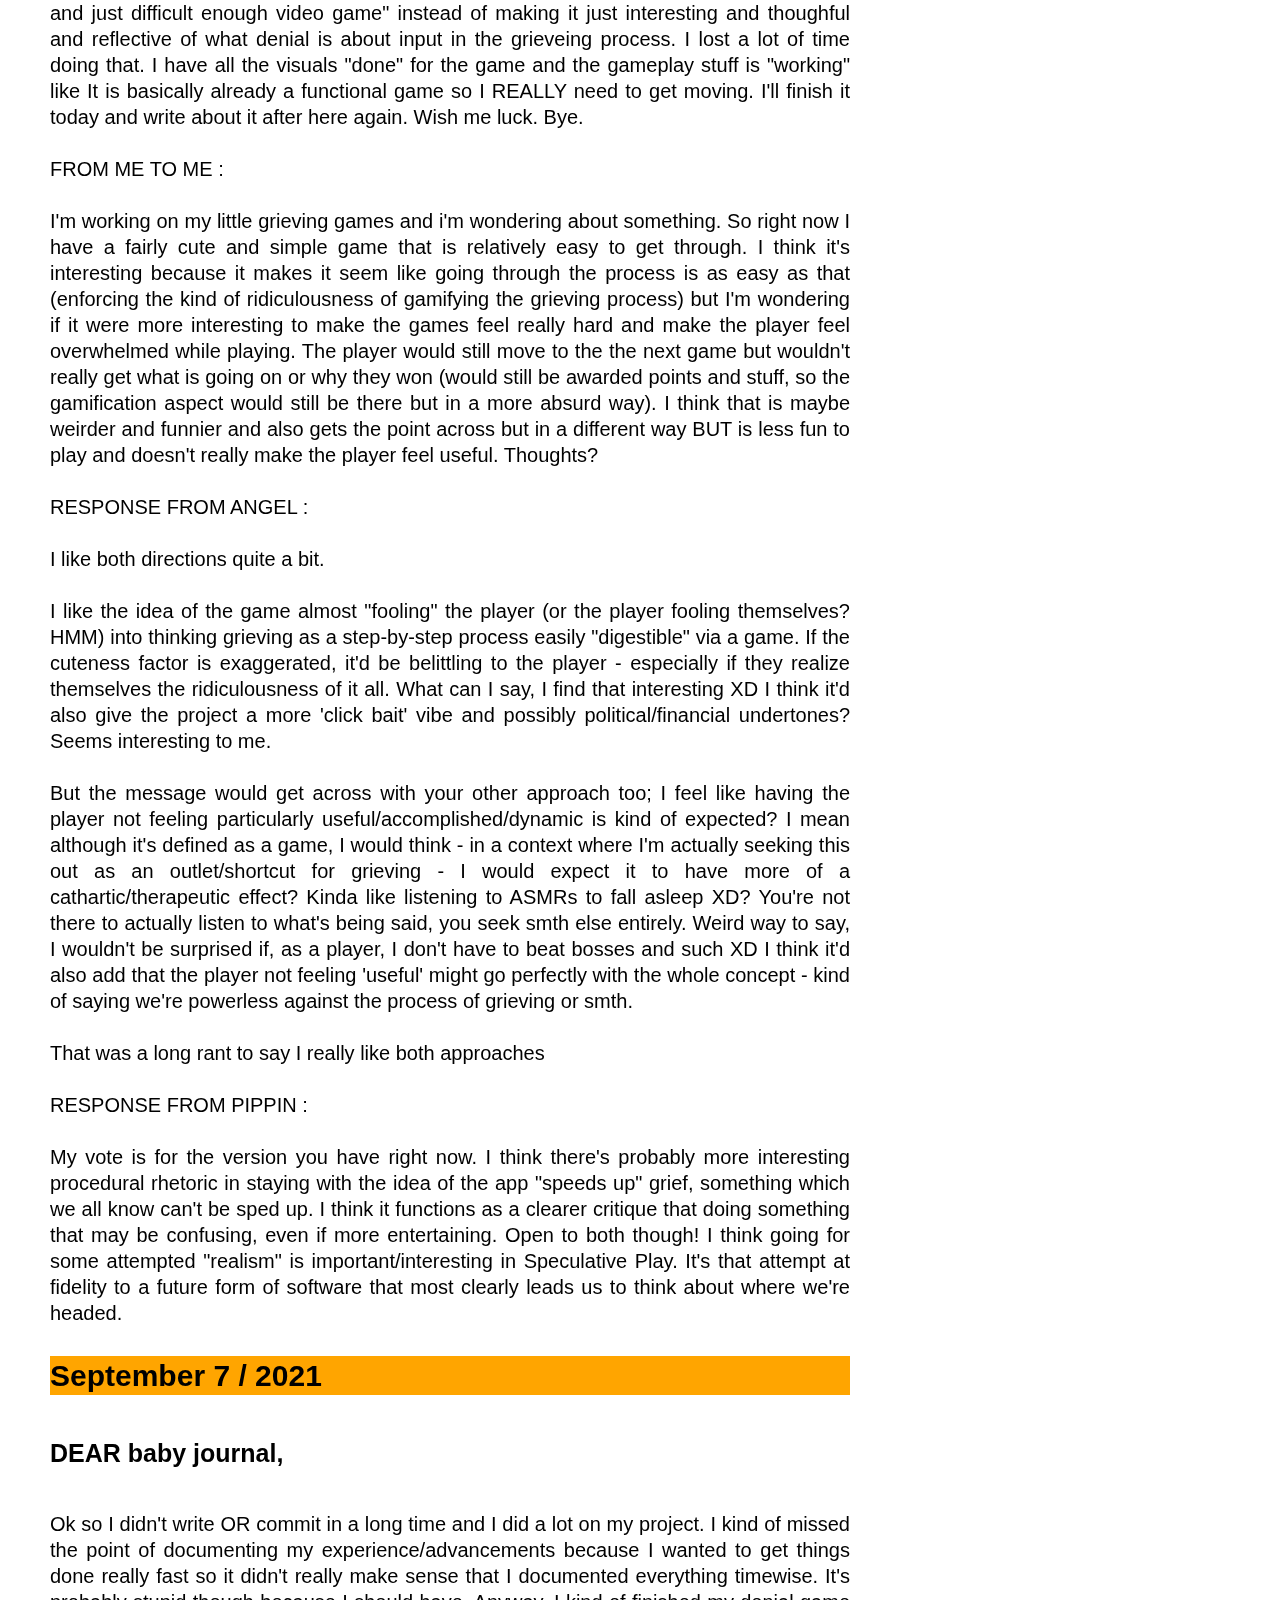
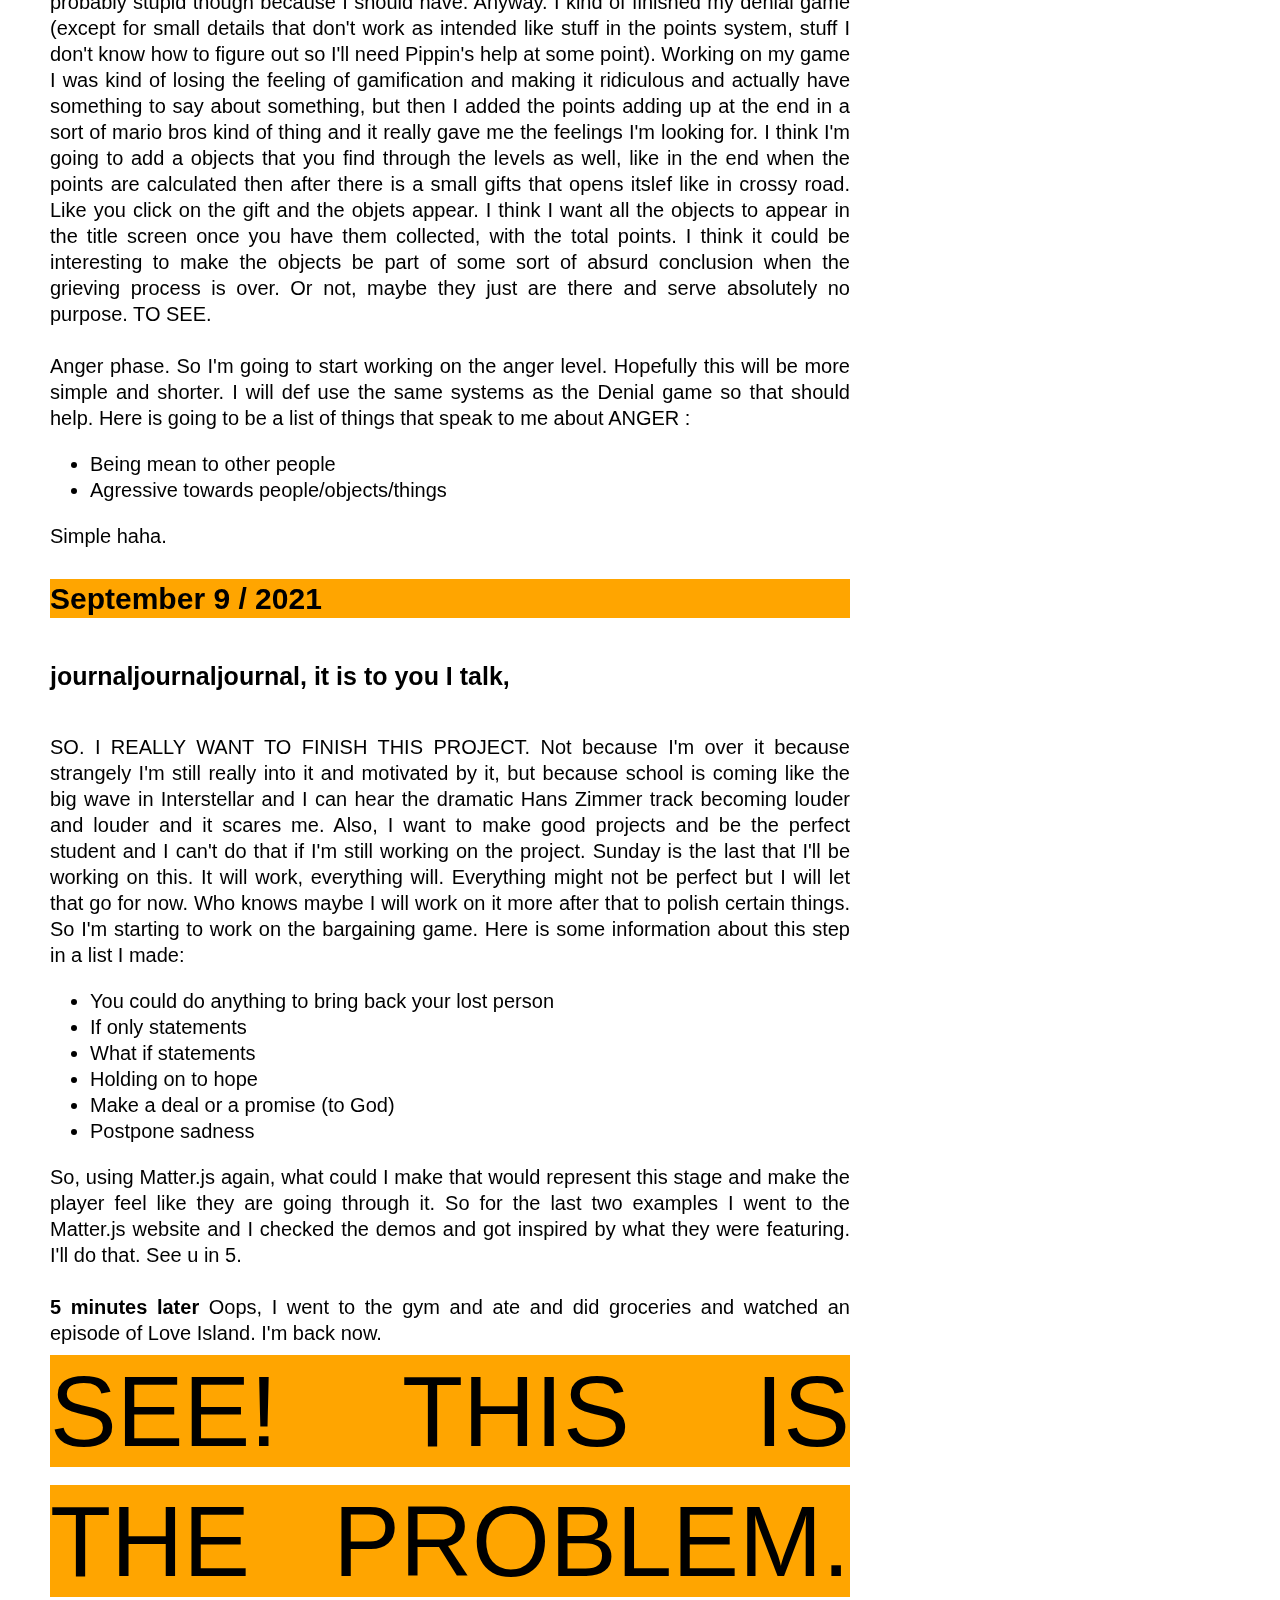
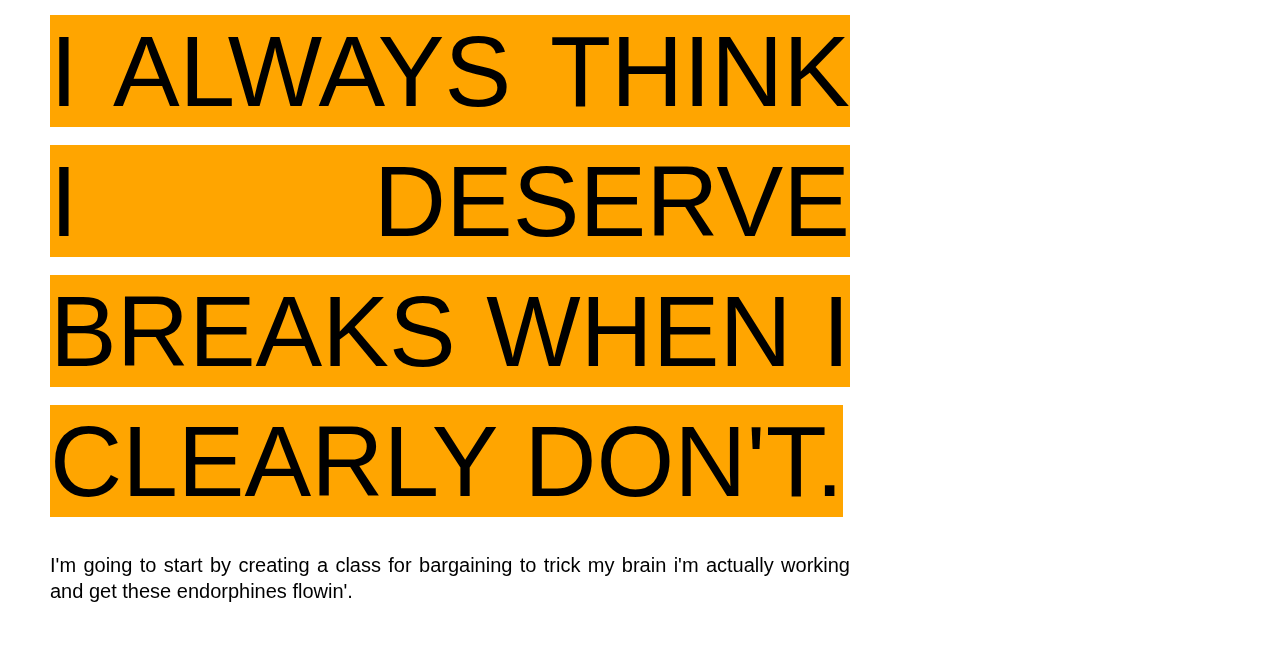
==== commit dde6025c: "Grief Project" ====
--- a/process/journal.html
+++ b/process/journal.html
@@ -372,7 +372,7 @@
       becoming louder and louder and
       it scares me. Also, I want to make good projects and be the perfect student and I can't do that if I'm still working on the project. Sunday is the last that I'll be working on this. It will work, everything will. Everything might not be perfect
       but I will let that go for now.
-      Who knows maybe I will work on it more after that to polish certain things. So I'm starting to work on the bargaining game.
+      Who knows maybe I will work on it more after that to polish certain things. So I'm starting to work on the bargaining game. Here is some information about this step in a list I made:
       <ul>
         <li>You could do anything to bring back your lost person</li>
         <li>If only statements</li>
@@ -392,7 +392,7 @@
       <br>
       <br>
       I'm going to start by creating a class for bargaining to trick my brain i'm actually working and get these endorphines flowin'.
-      
+
 </body>
 
 </html>
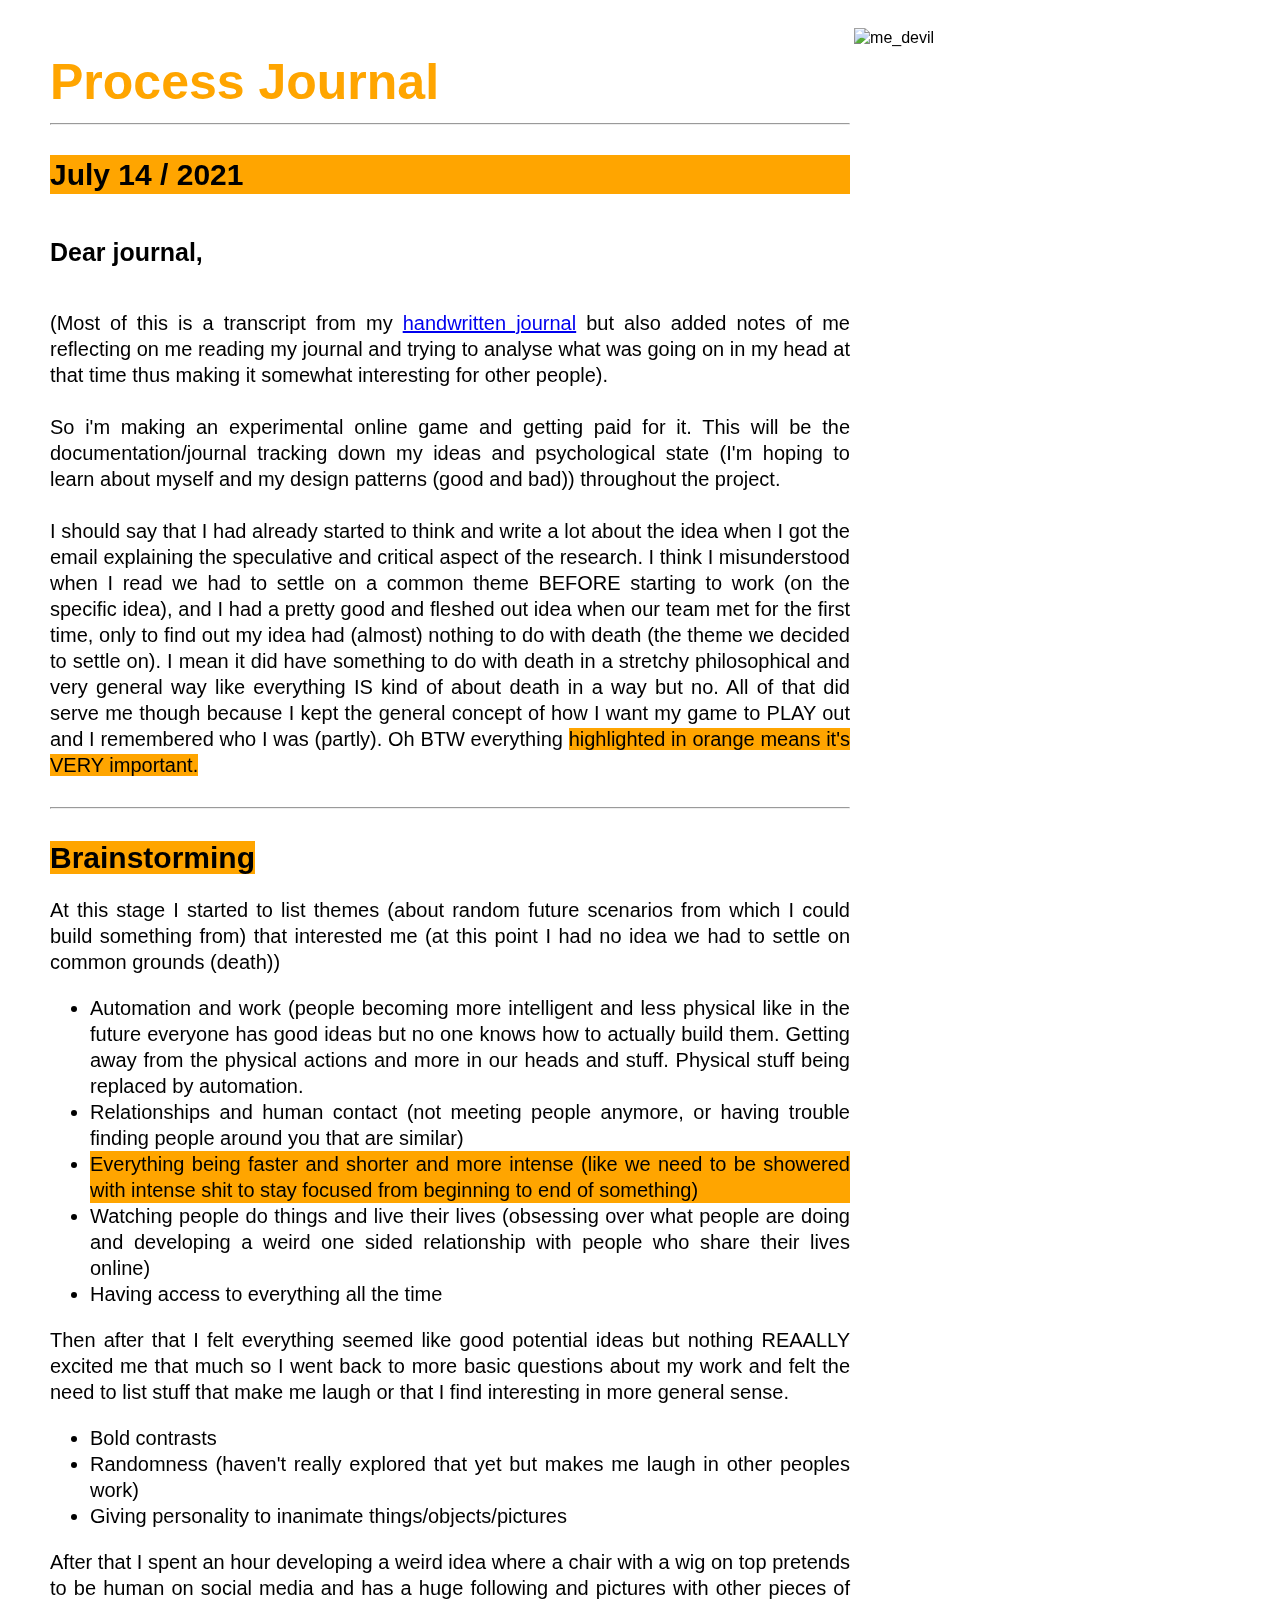
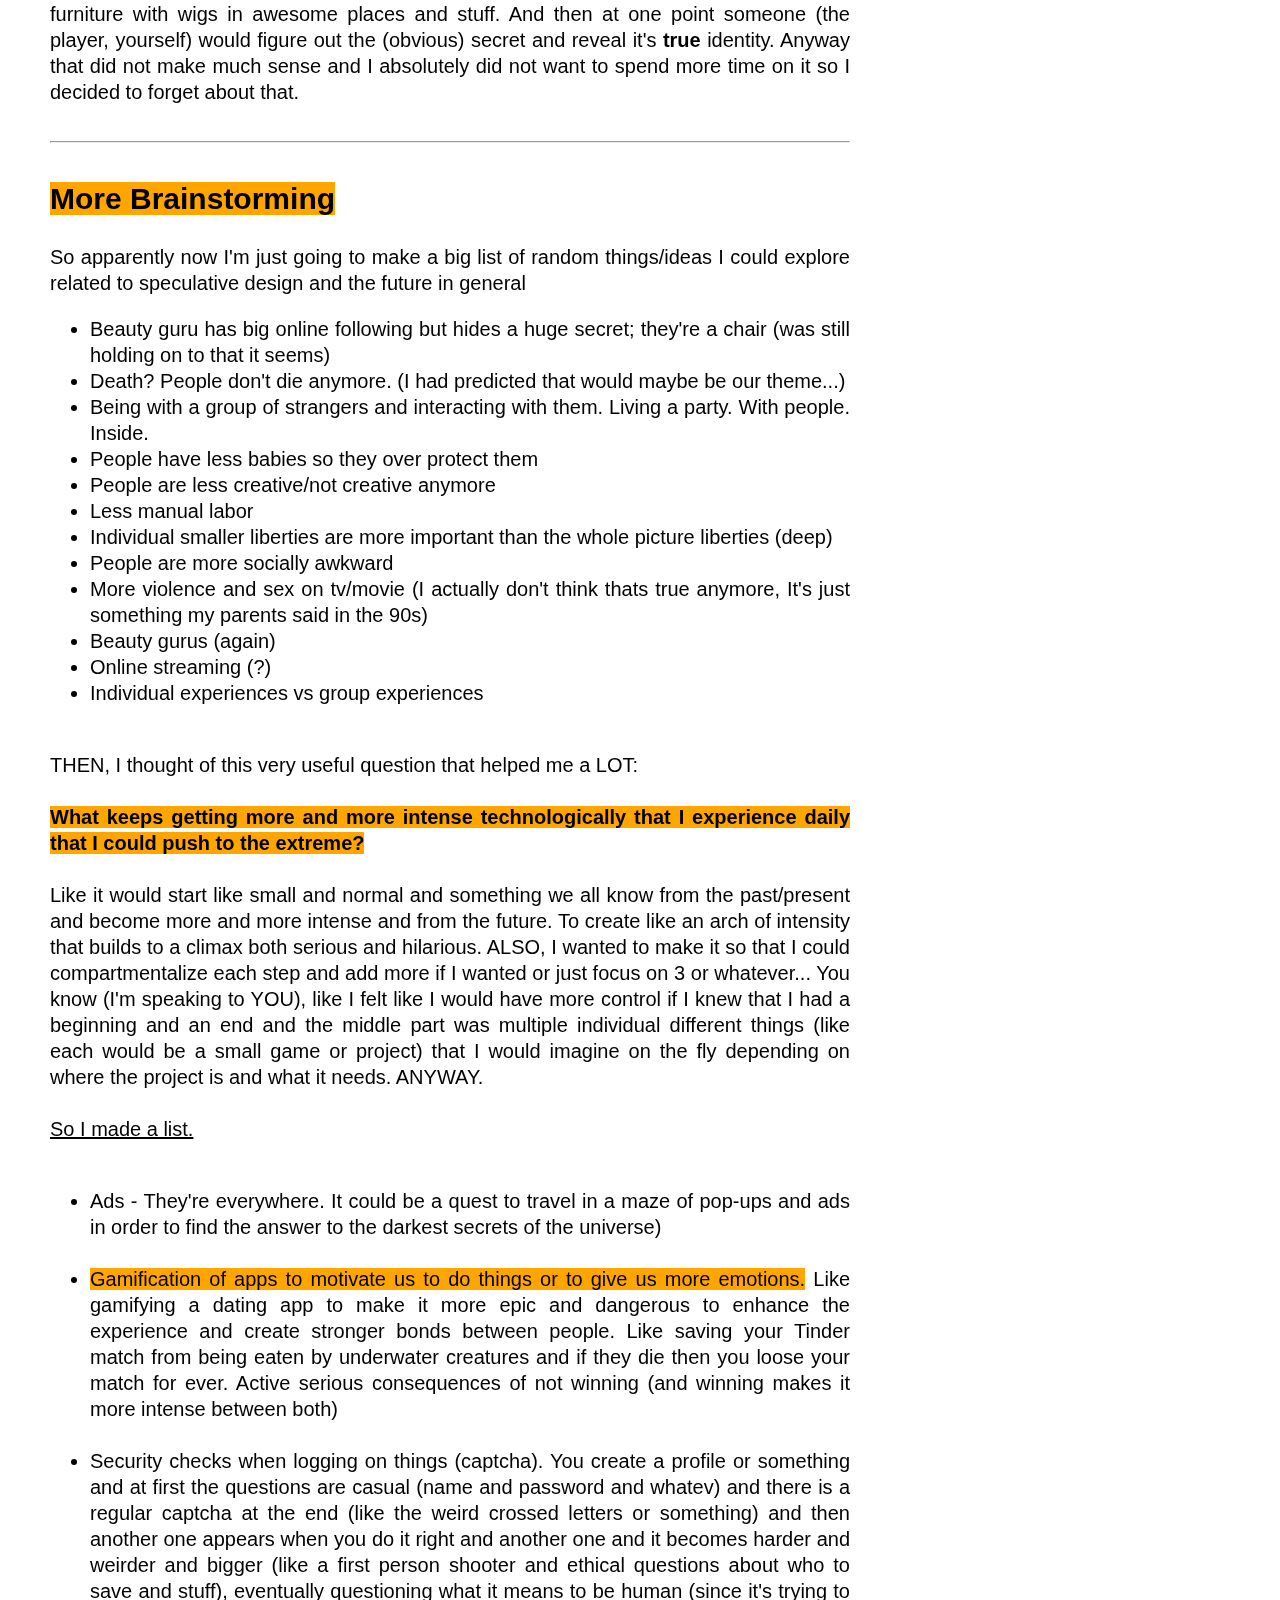
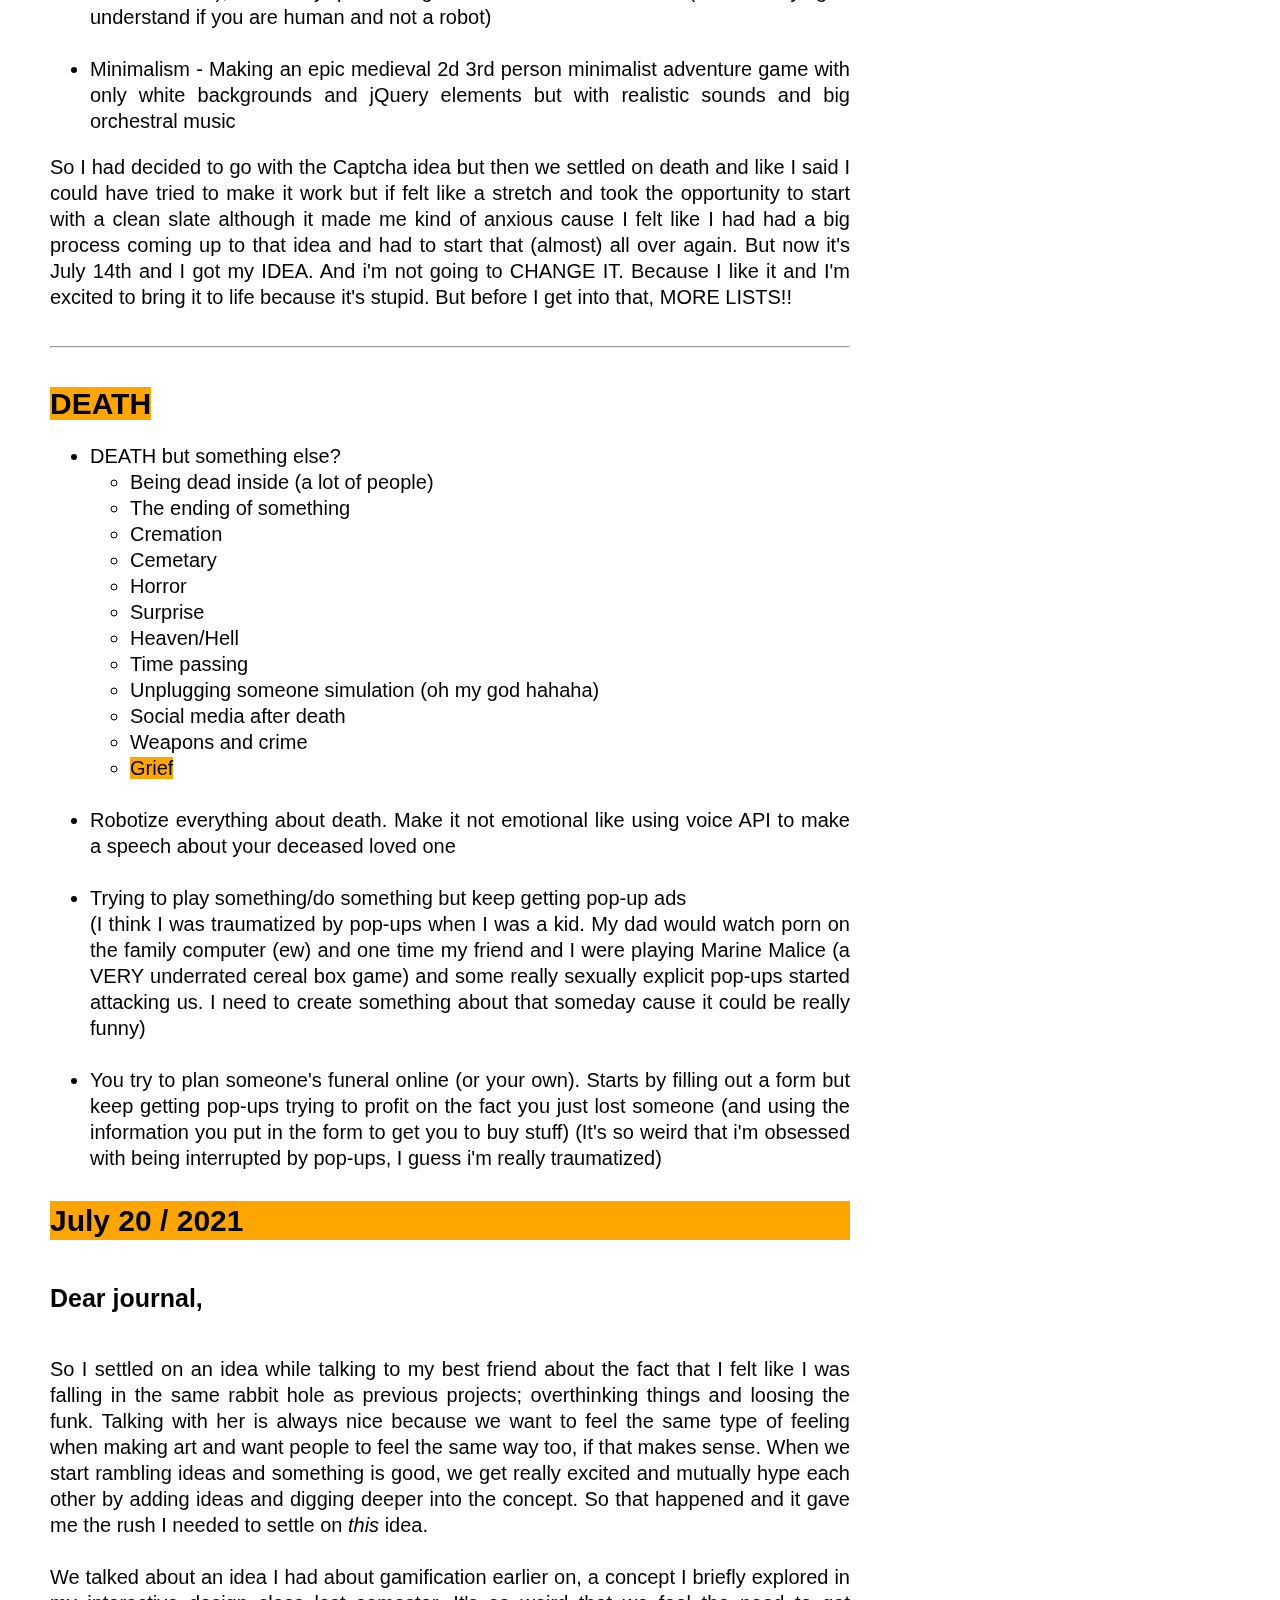
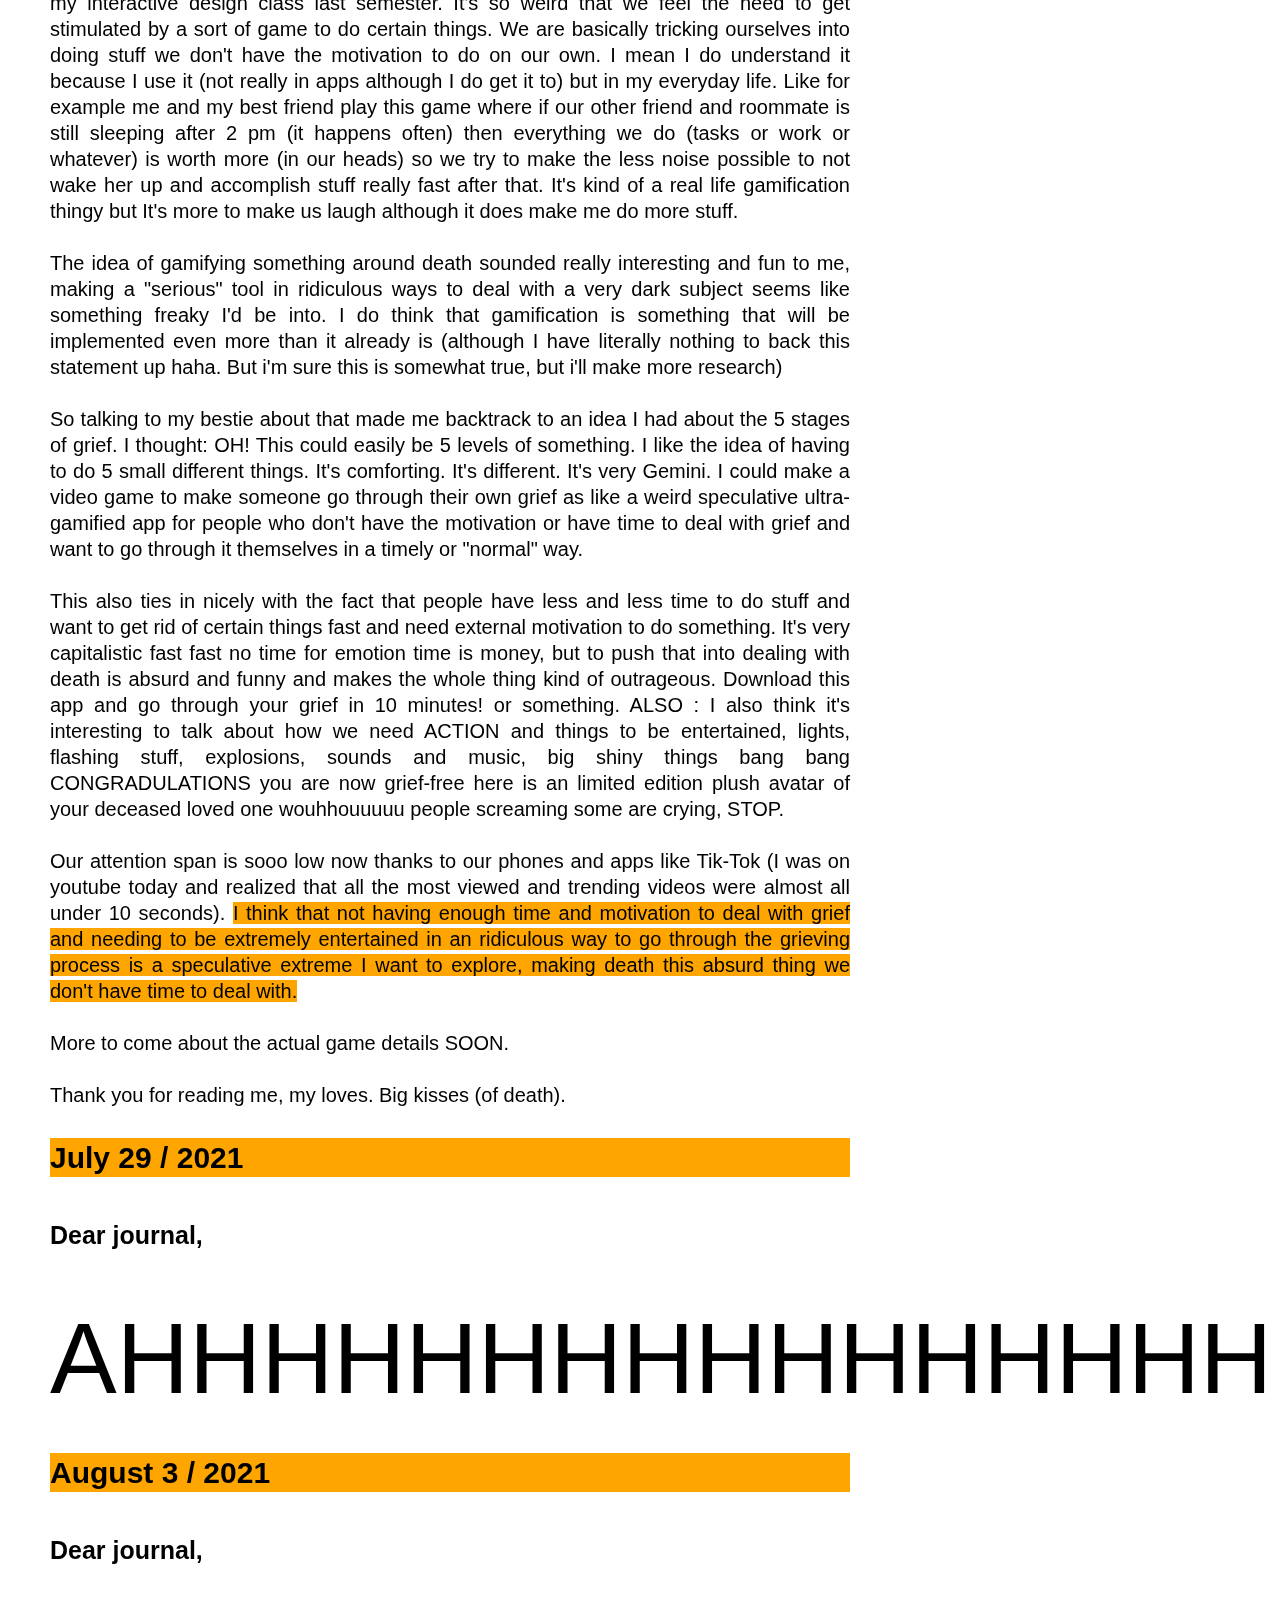
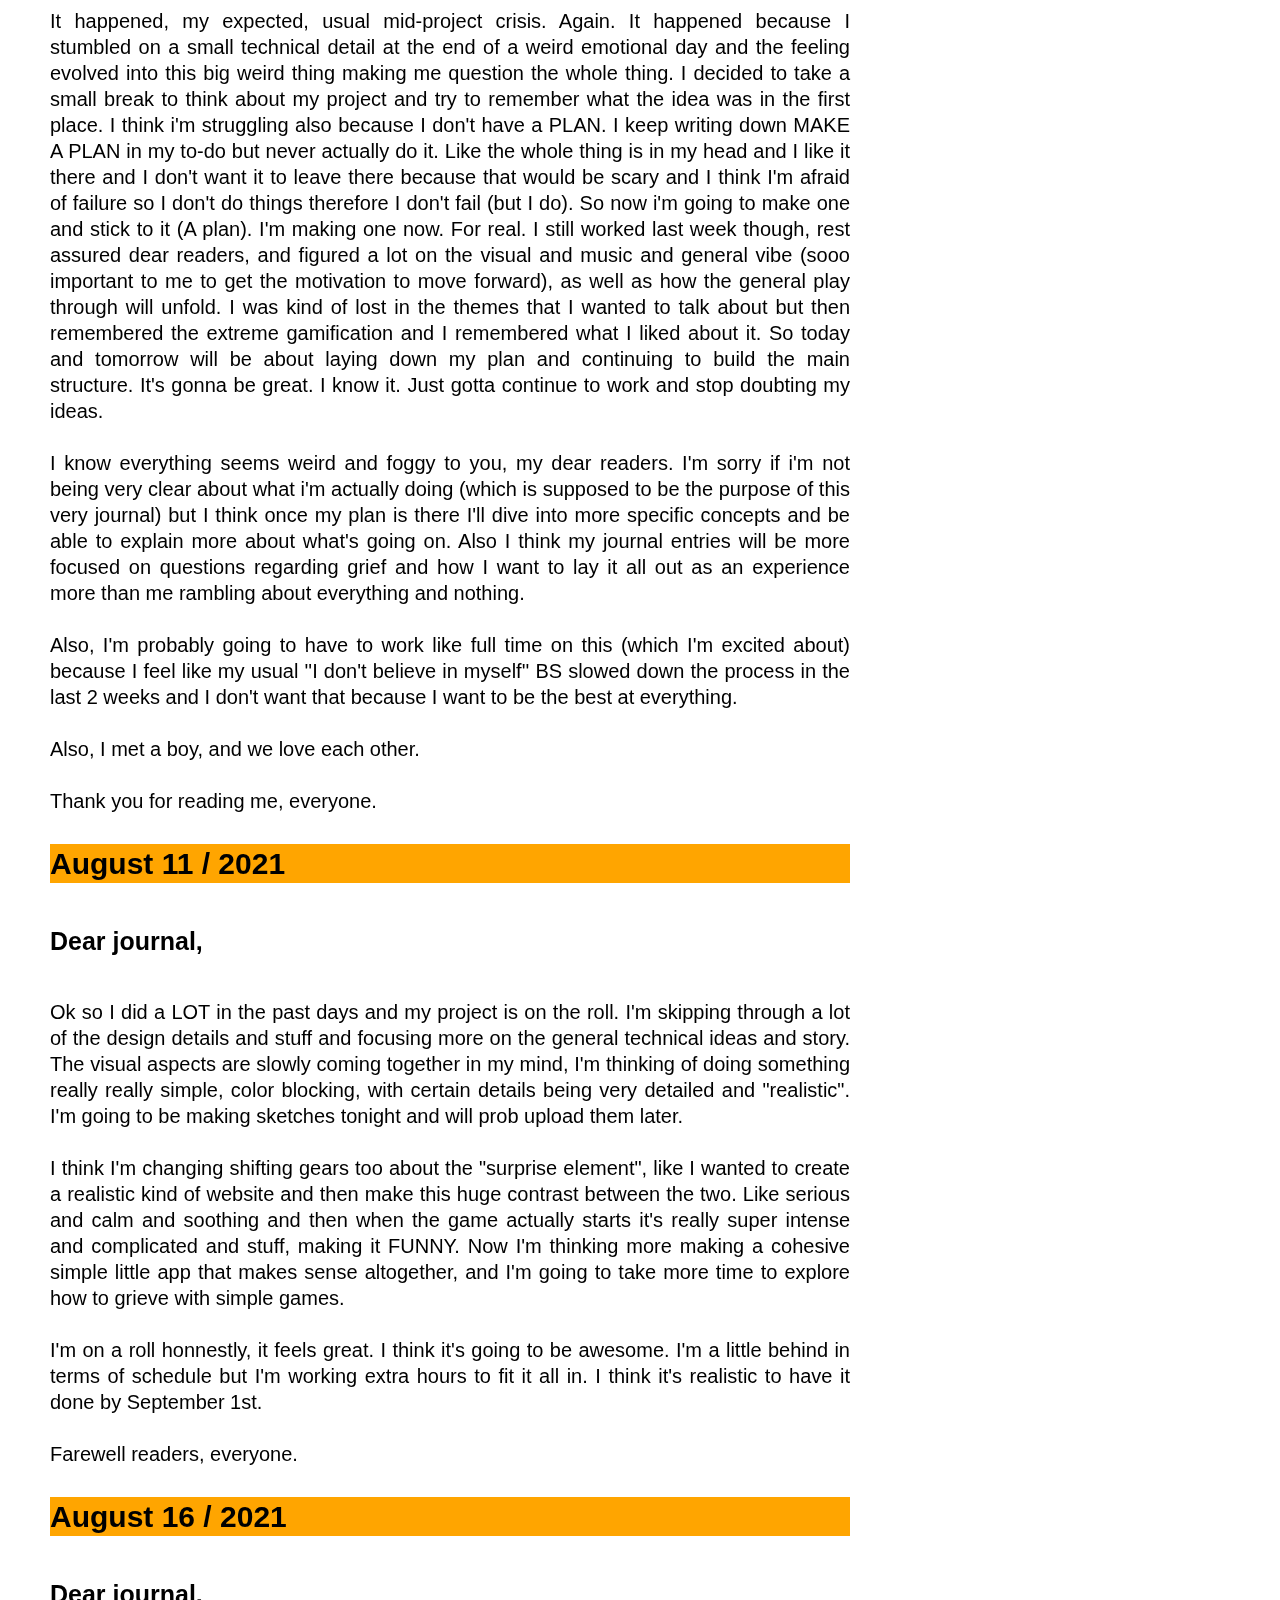
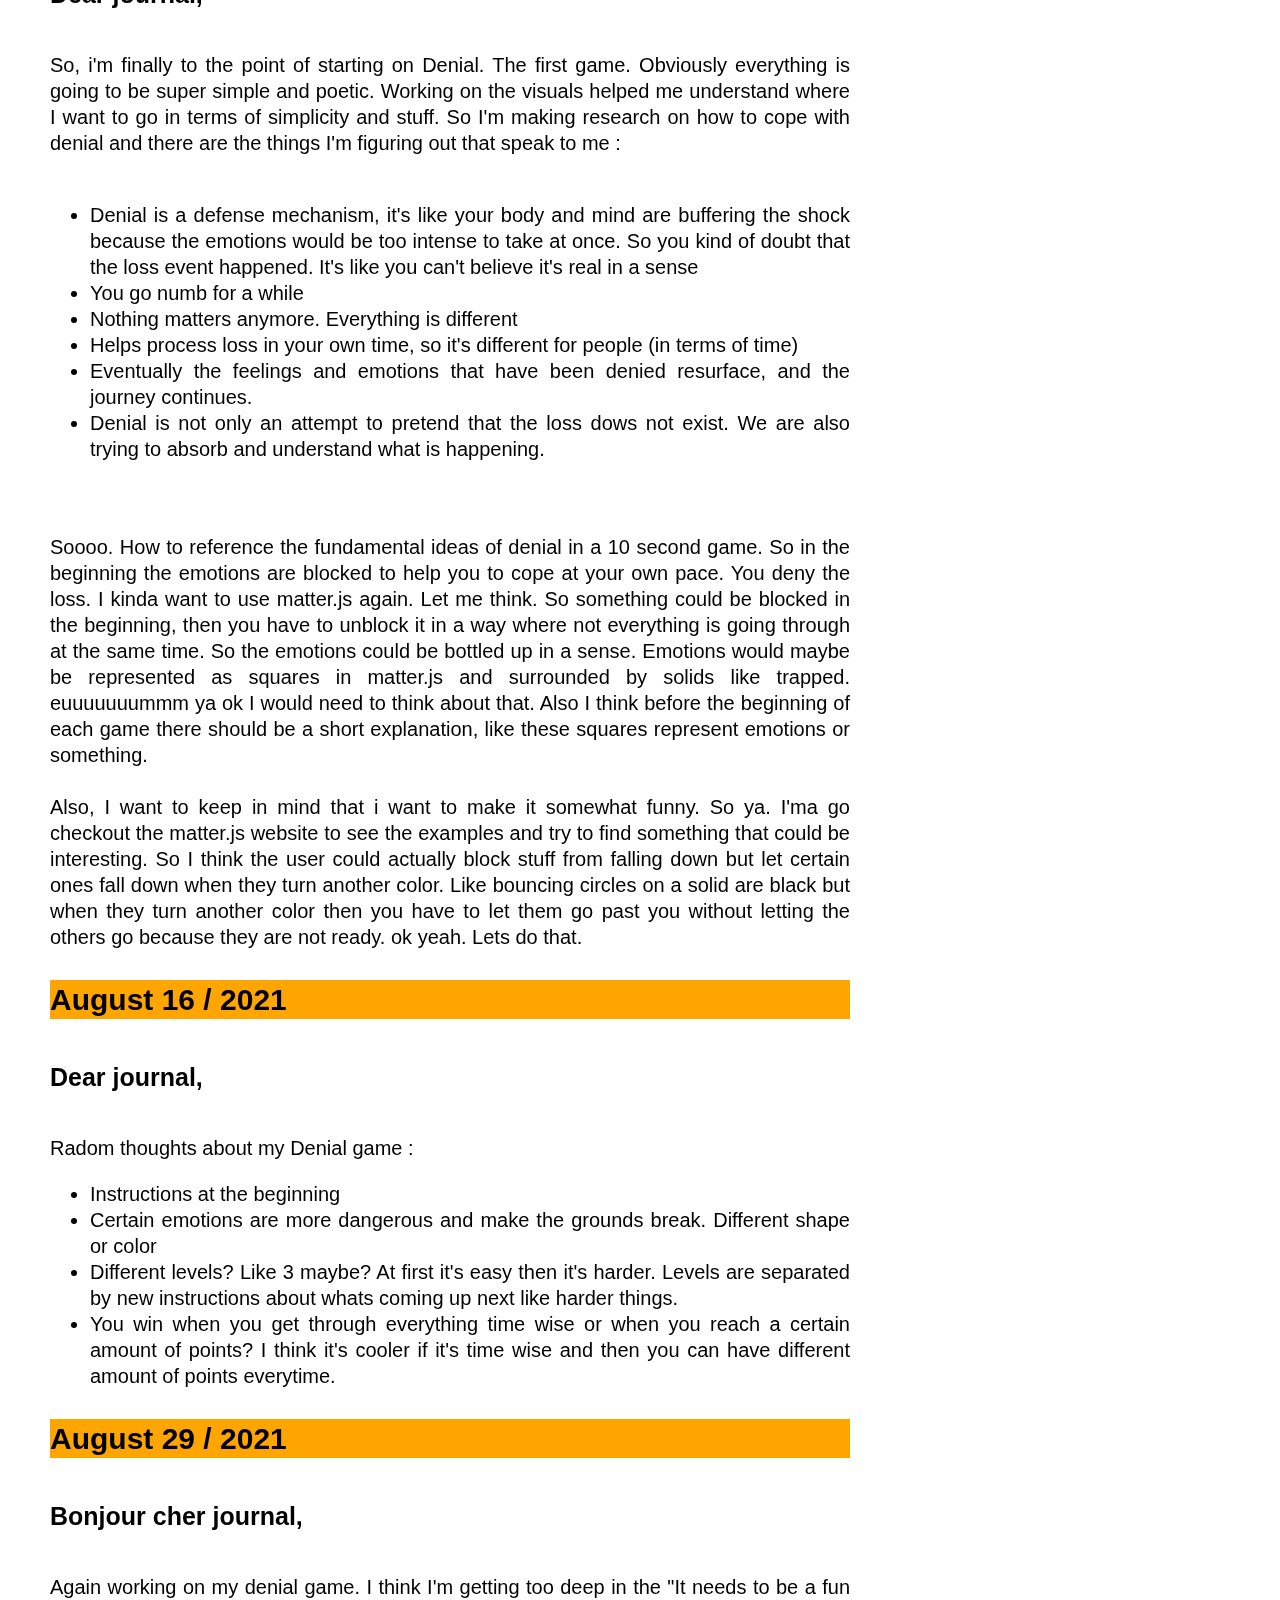
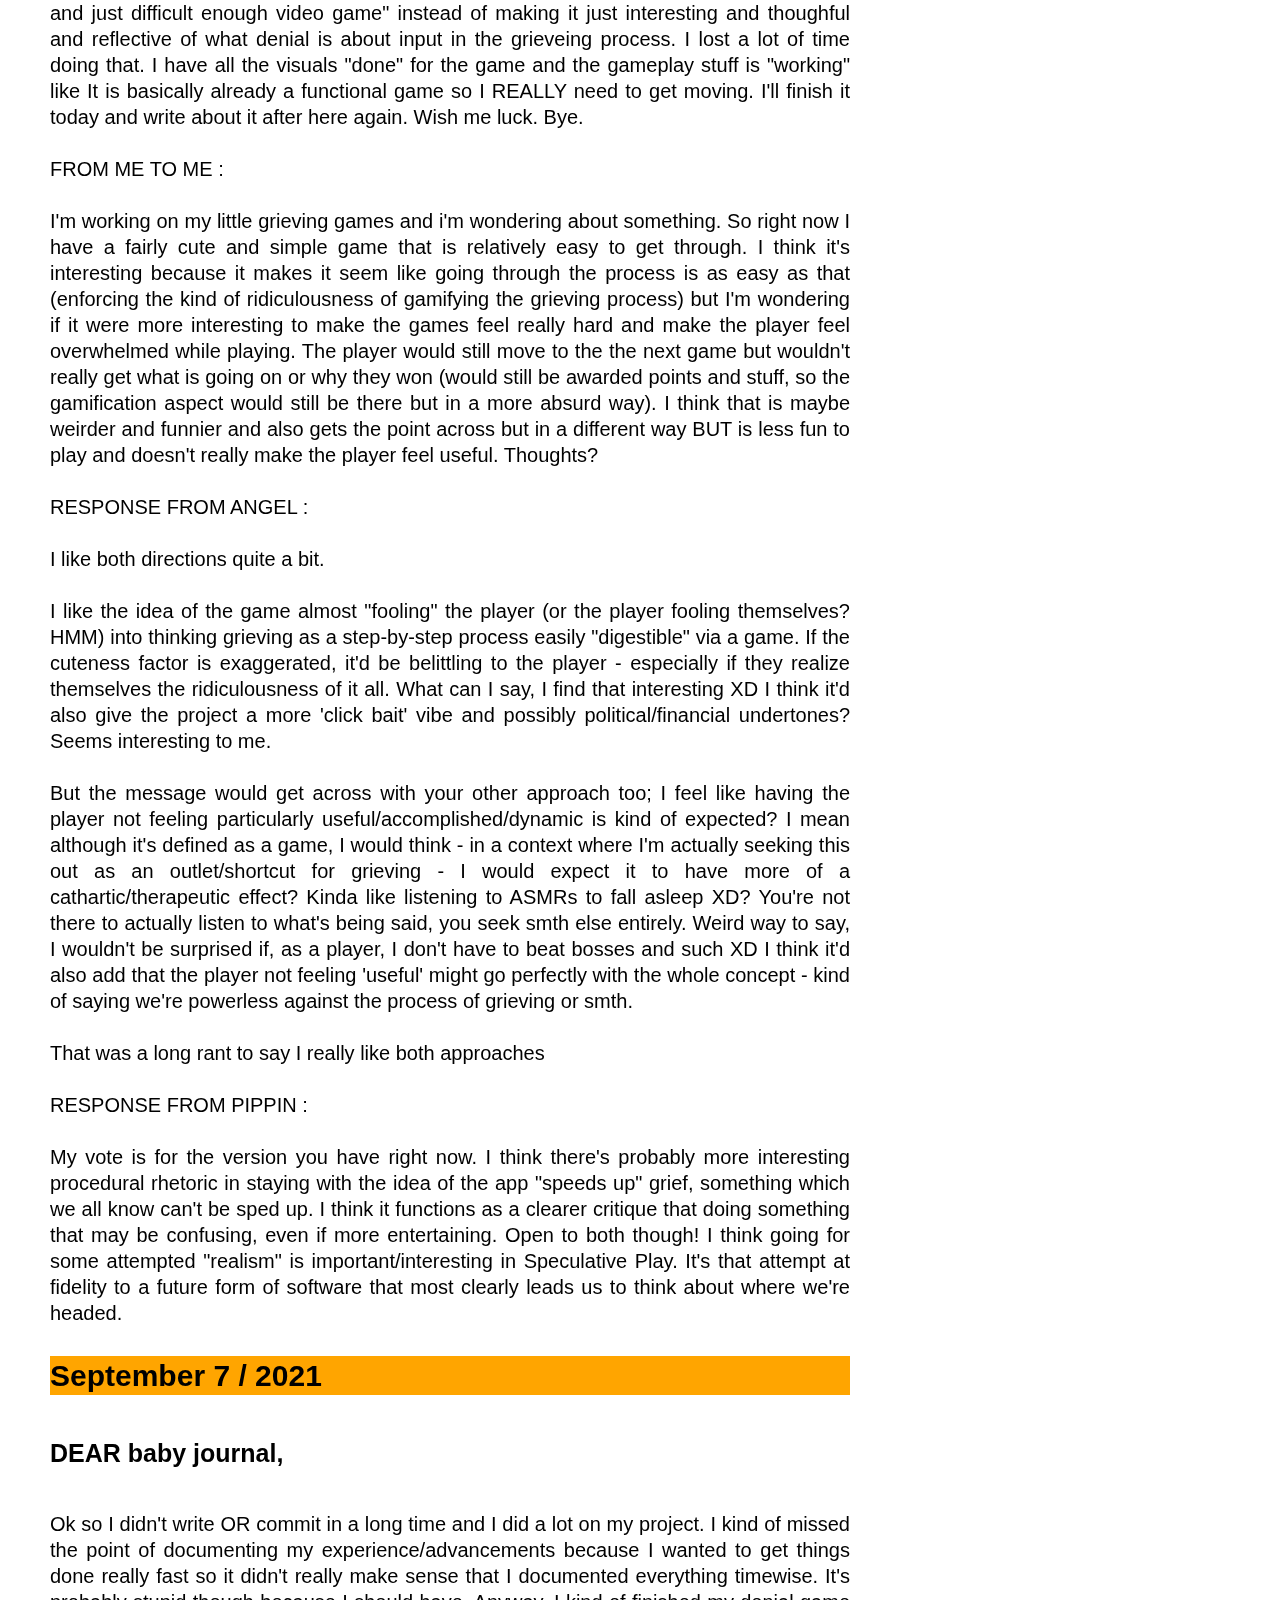
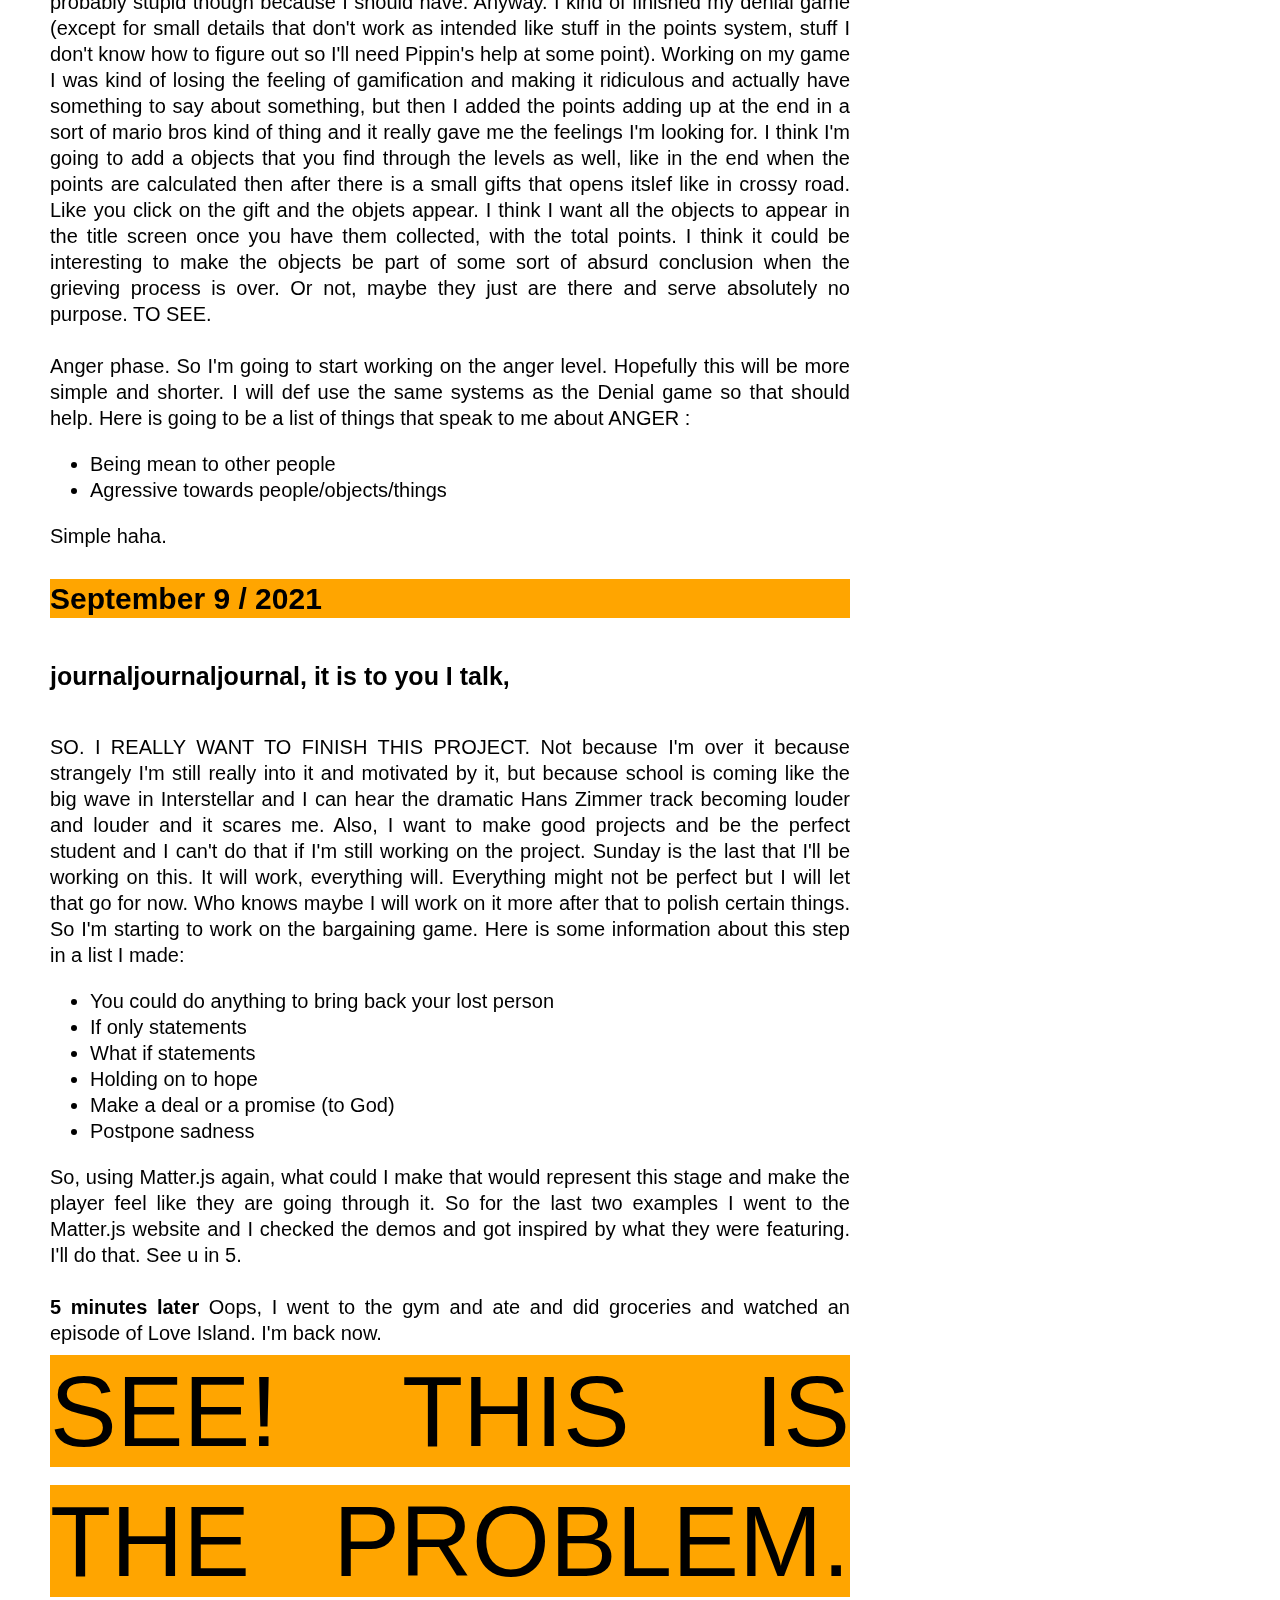
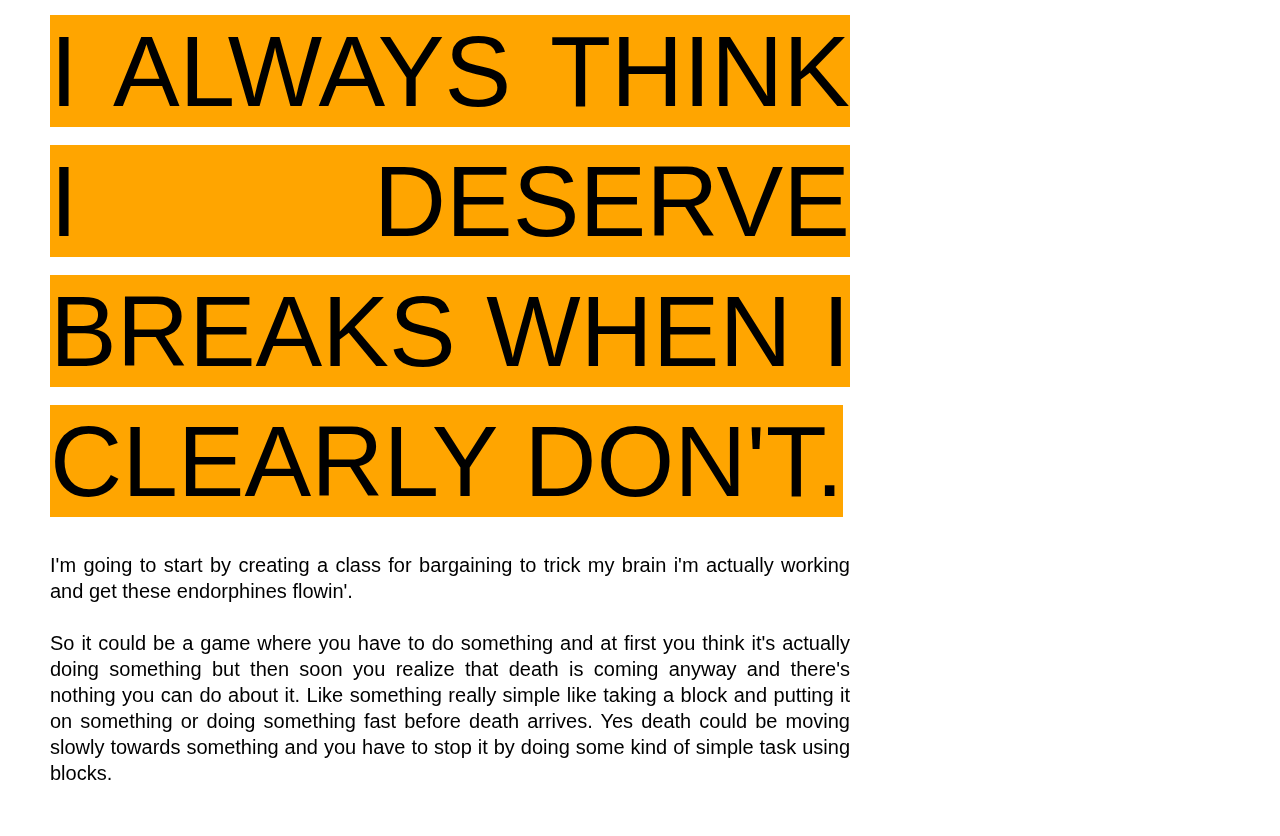
==== commit 702747f6: "Grief Project" ====
--- a/process/journal.html
+++ b/process/journal.html
@@ -392,7 +392,11 @@
       <br>
       <br>
       I'm going to start by creating a class for bargaining to trick my brain i'm actually working and get these endorphines flowin'.
-
+      <br>
+      <br>
+      So it could be a game where you have to do something and at first you think it's actually doing something but then soon you realize that death is coming anyway and there's nothing you can do about it.
+      Like something really simple like taking a block and putting it on something or doing something fast before death arrives. Yes death could be moving slowly towards something and you have to stop it by doing some kind
+      of simple task using blocks.
 </body>
 
 </html>
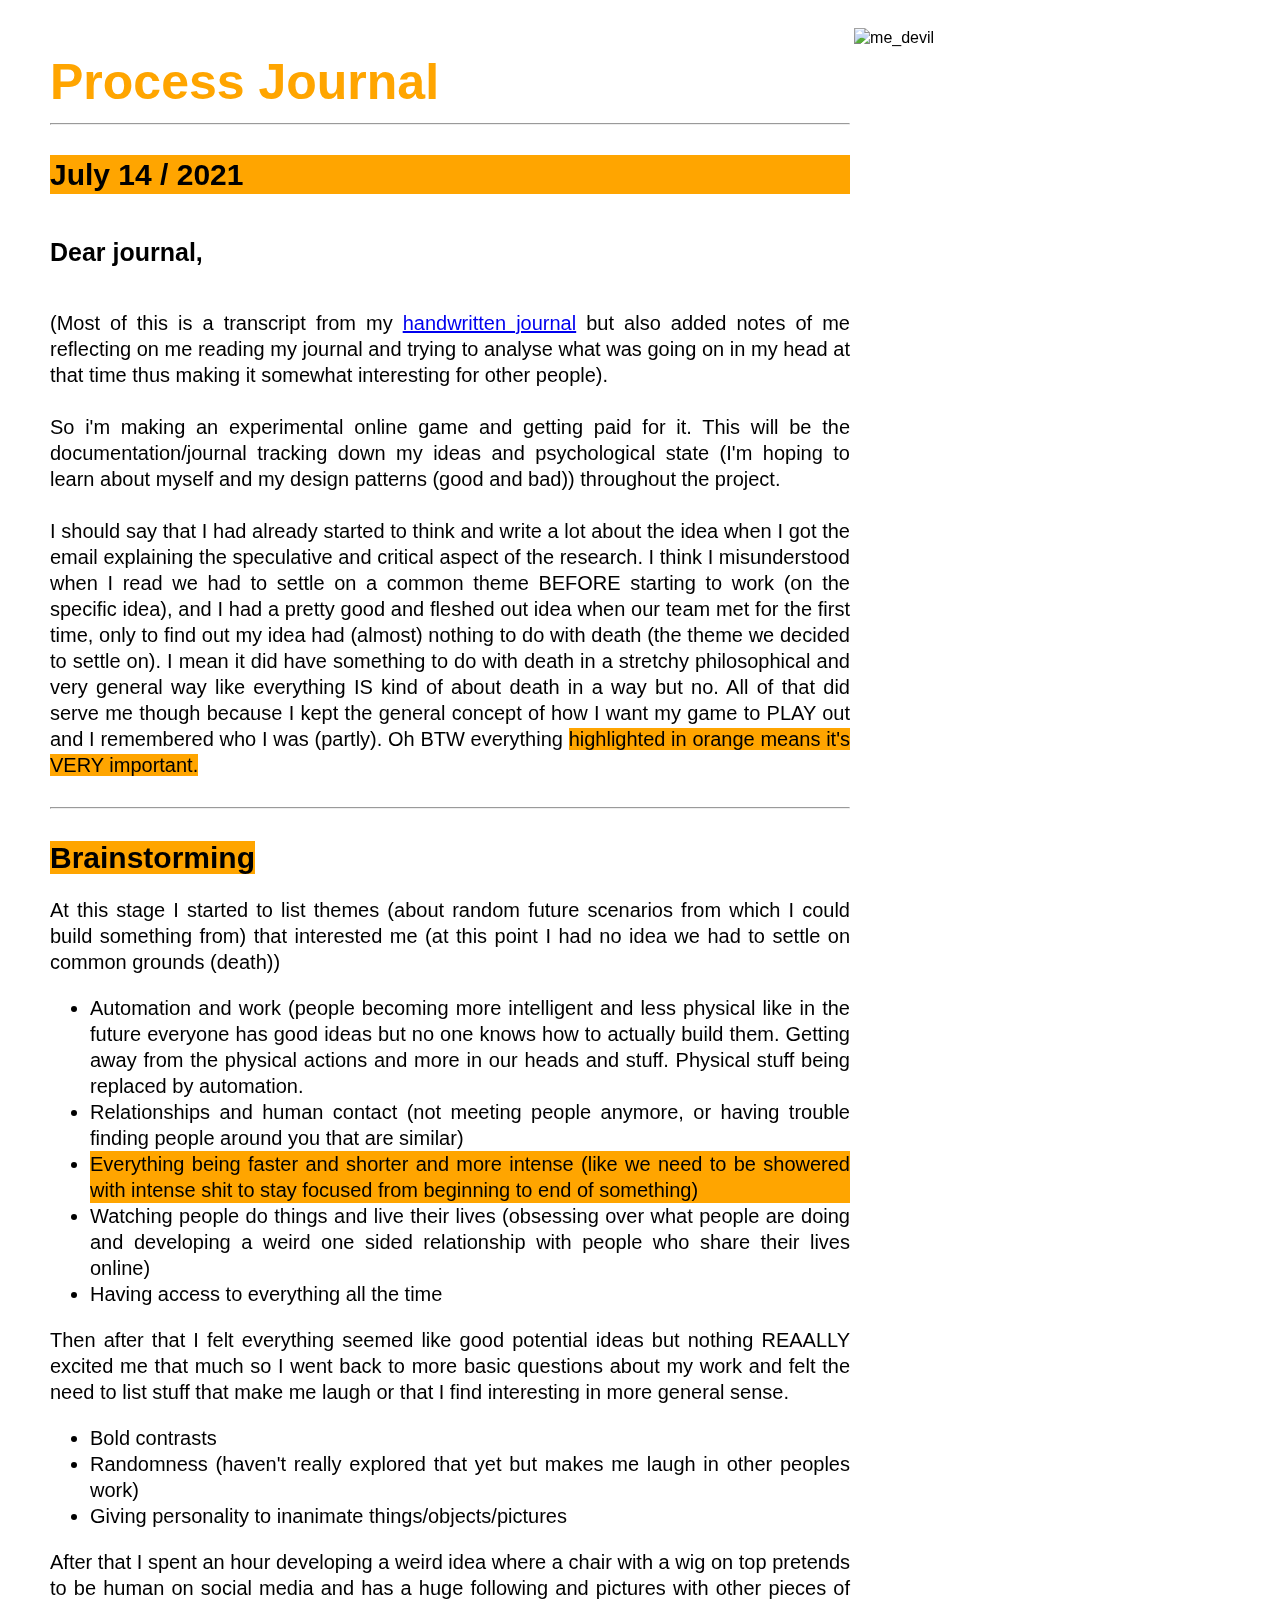
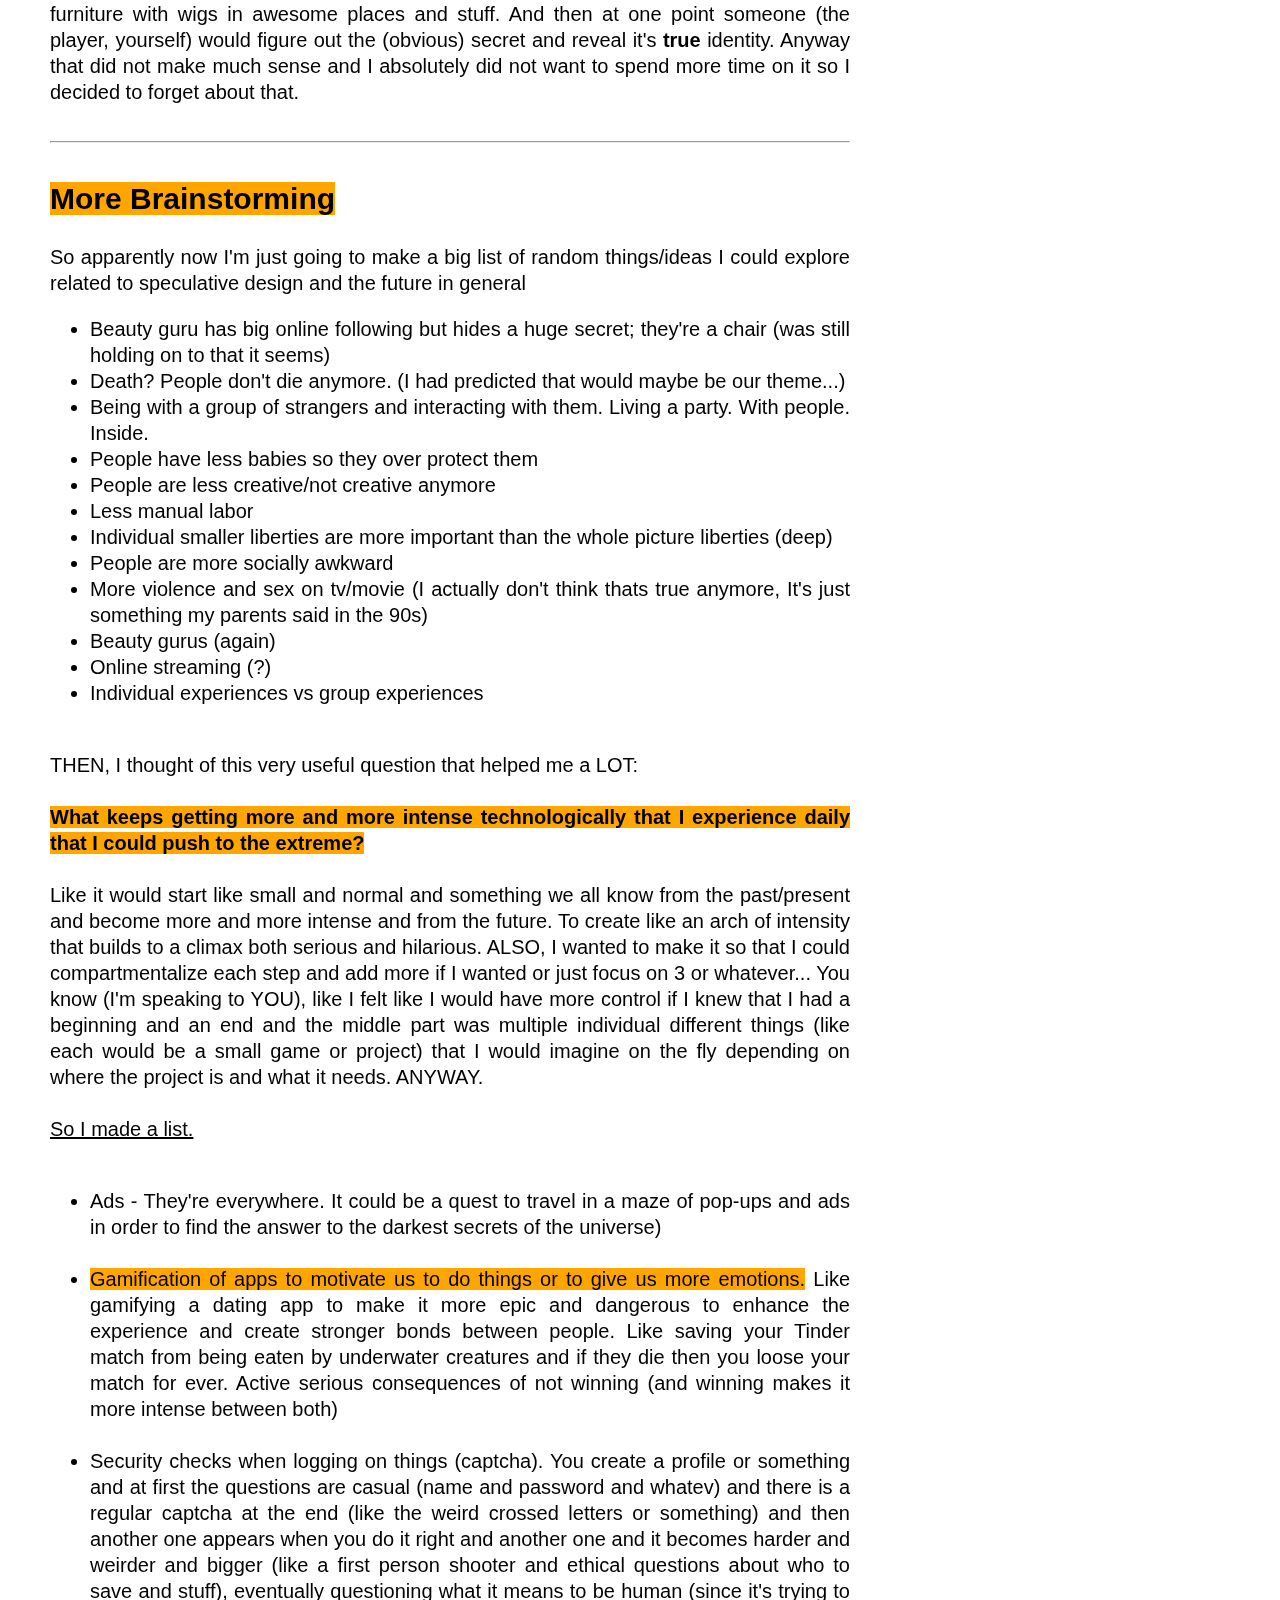
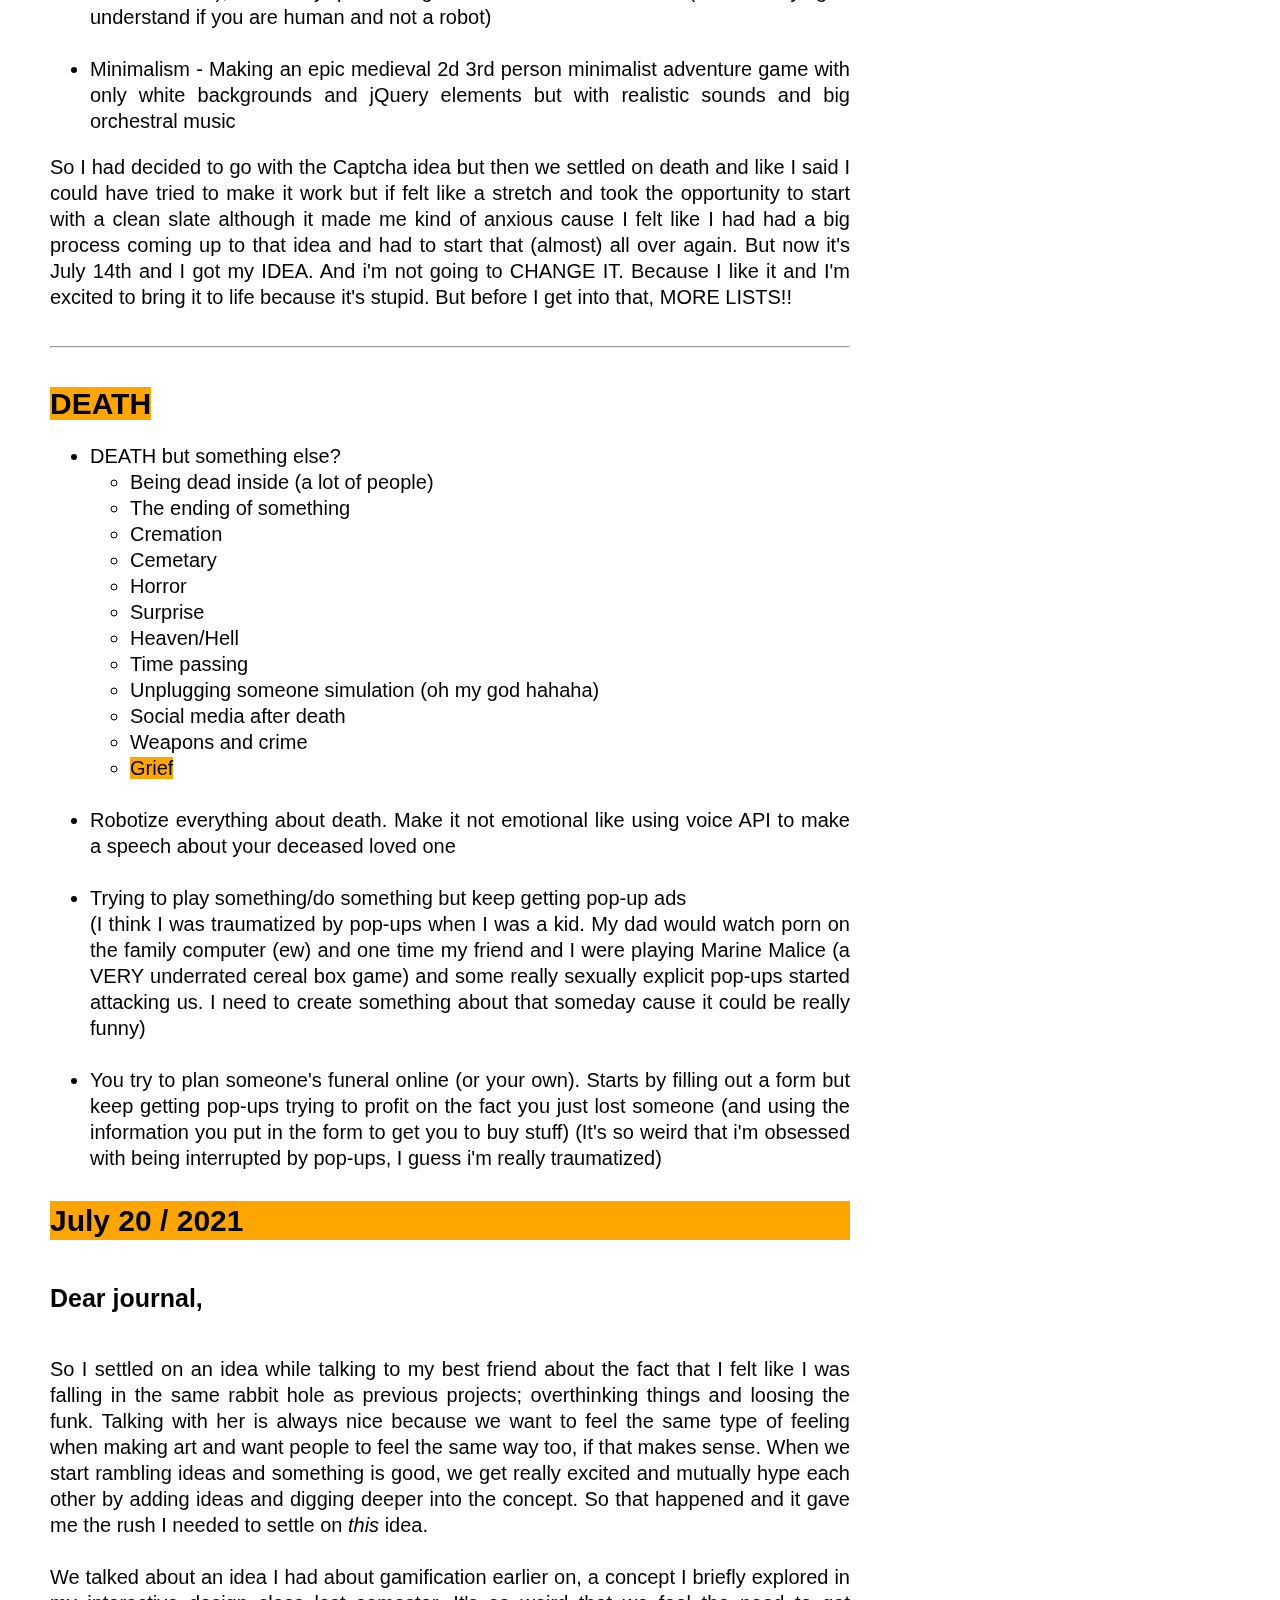
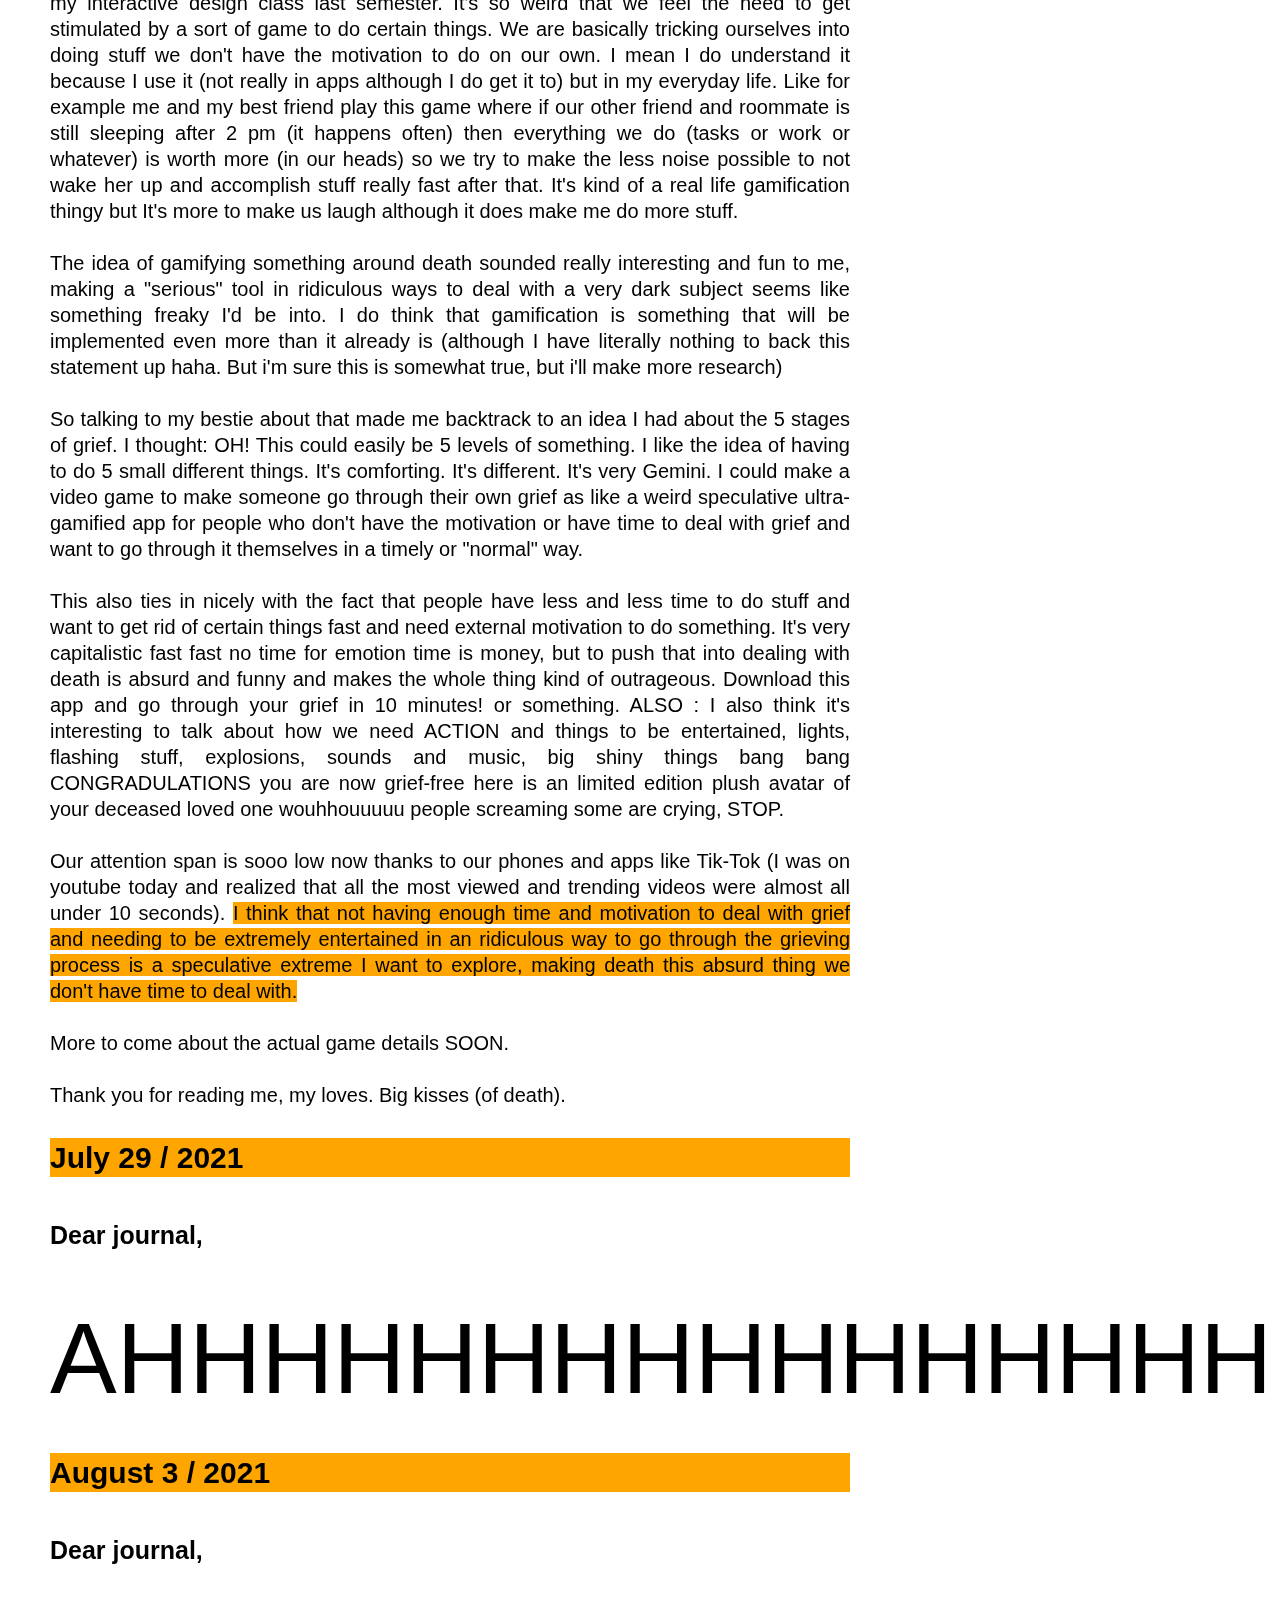
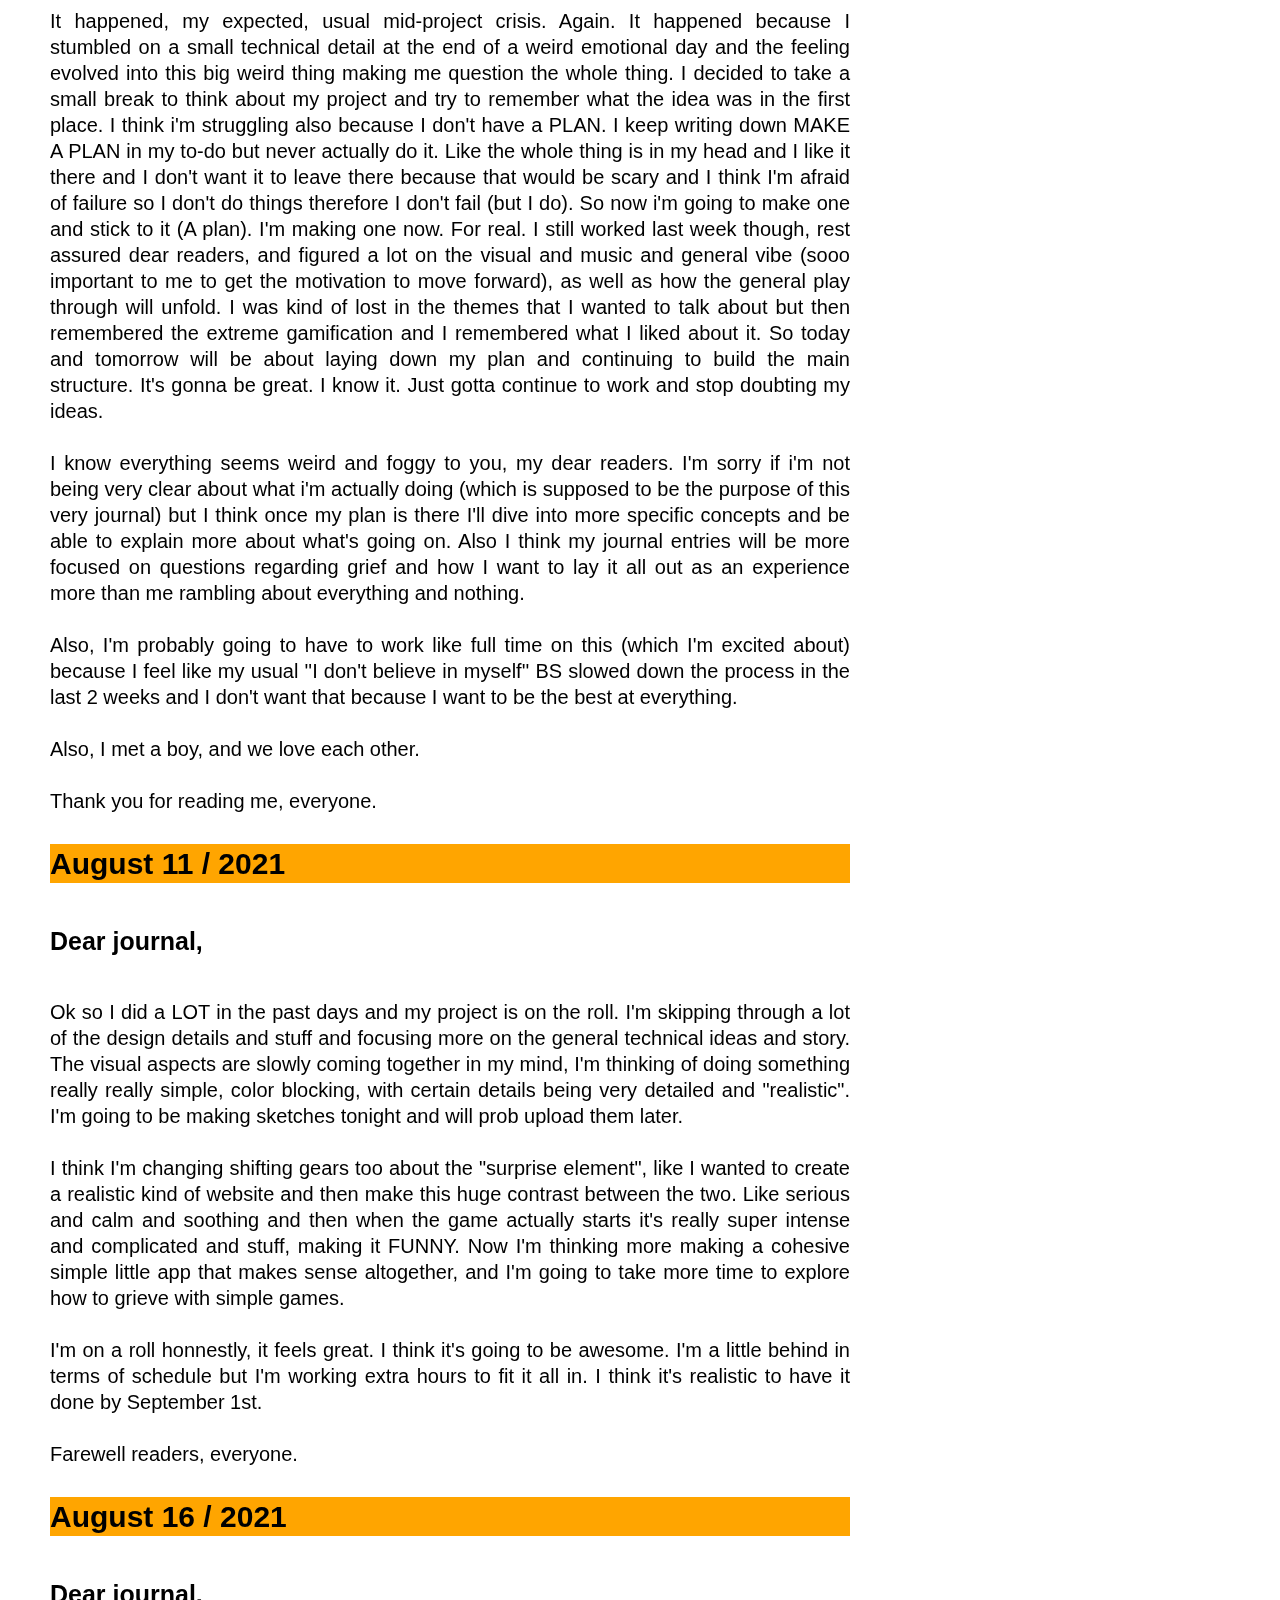
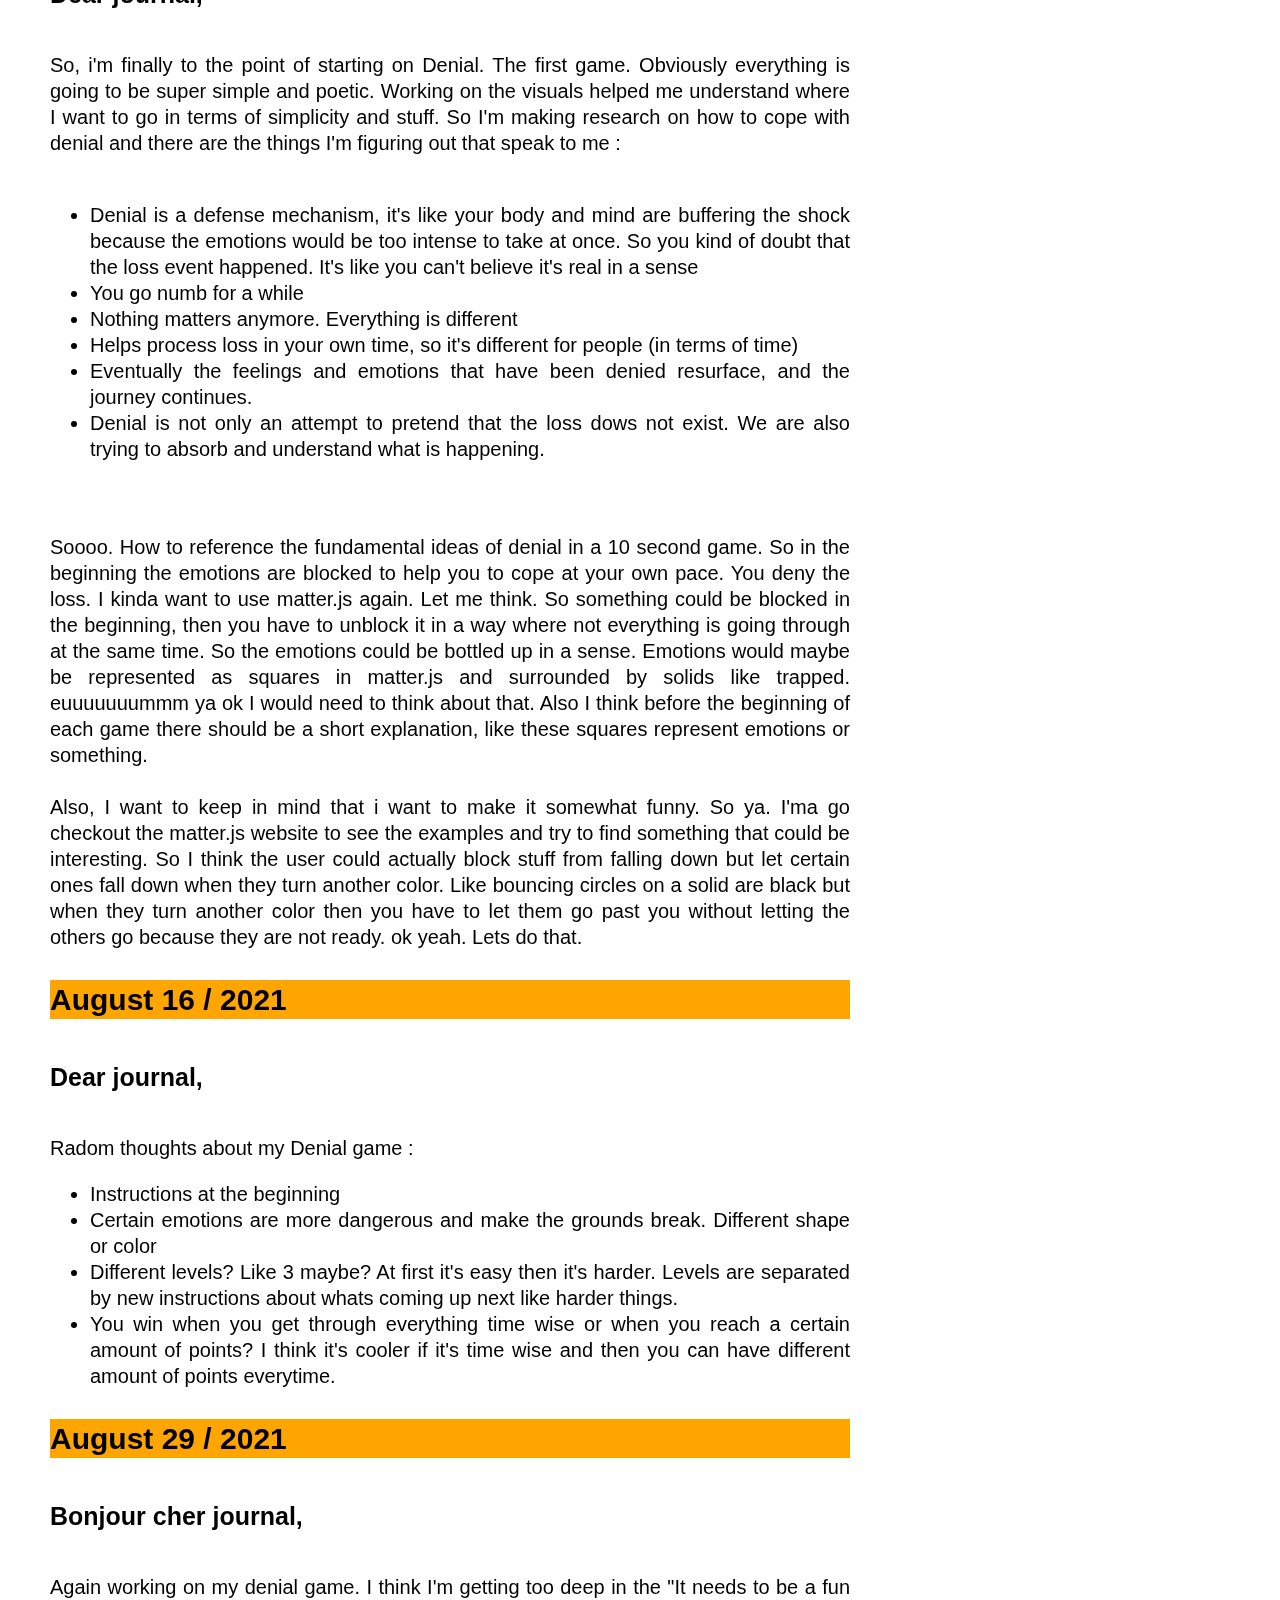
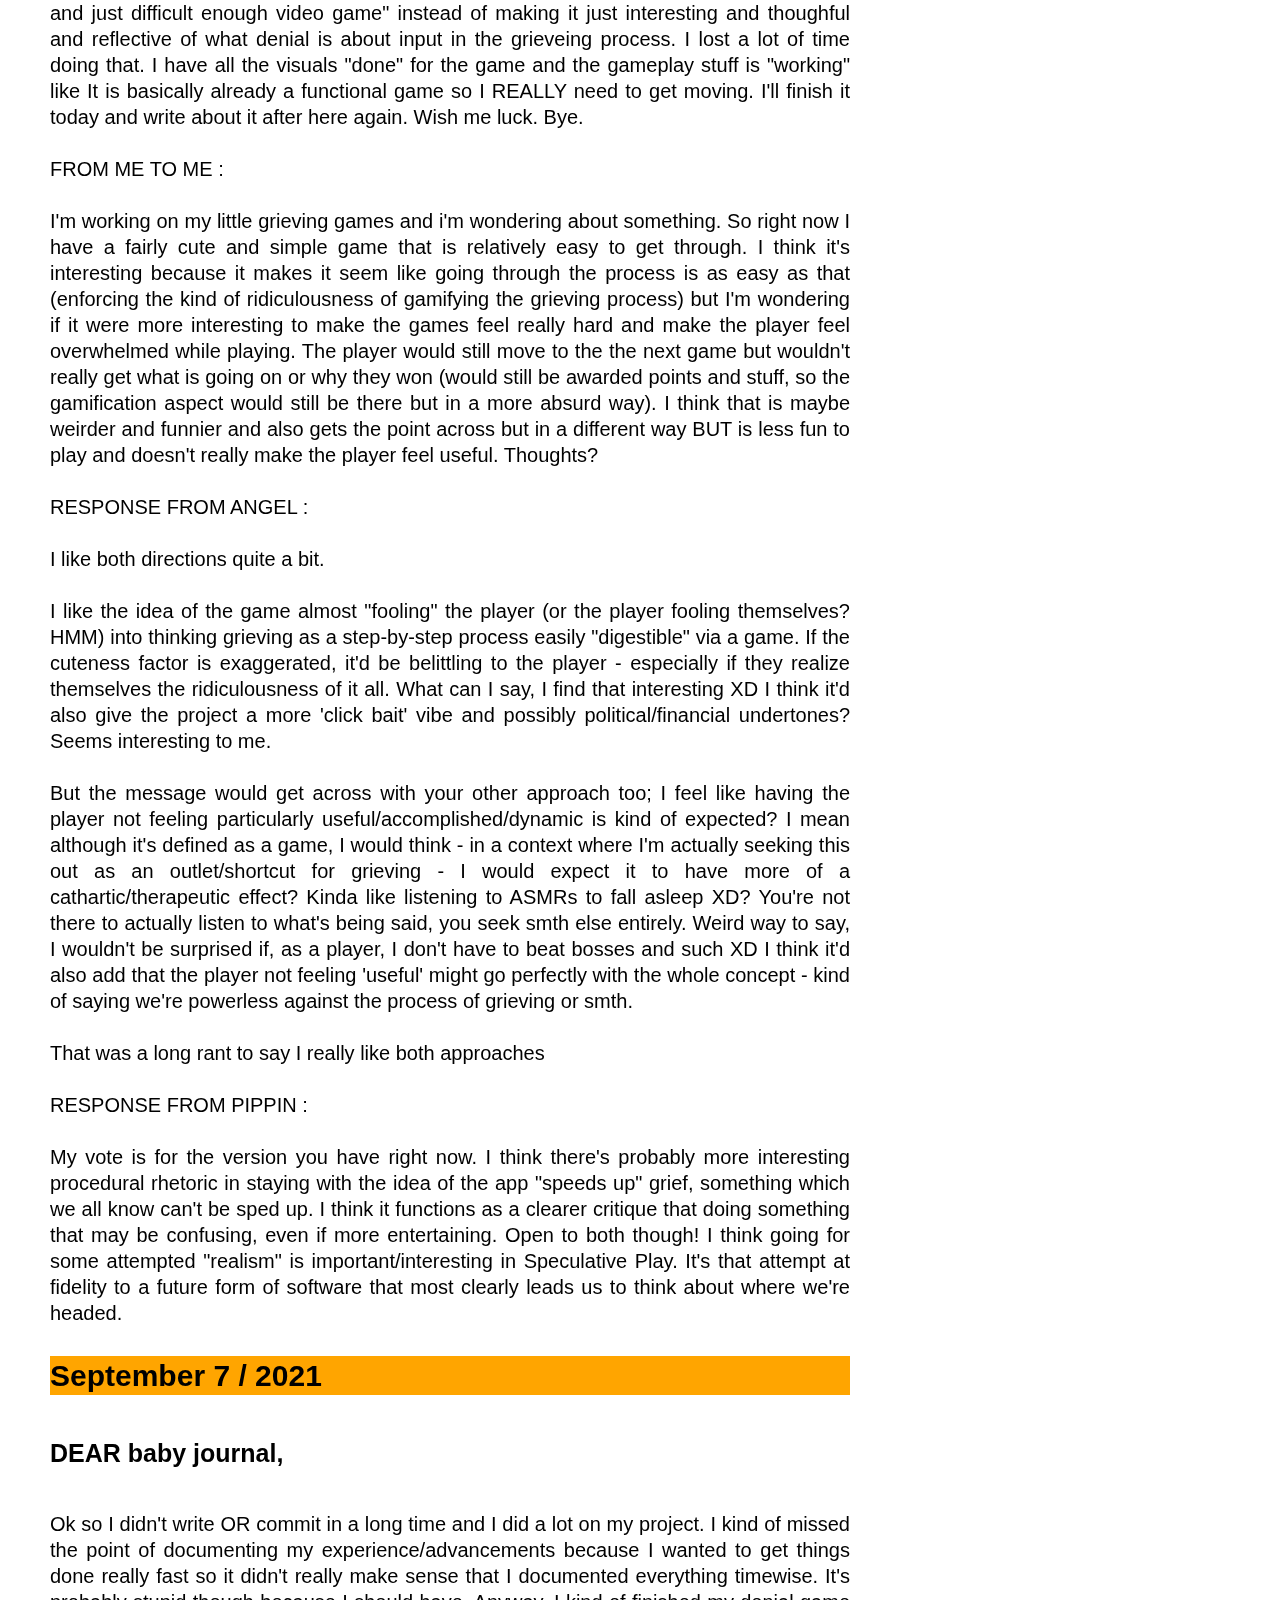
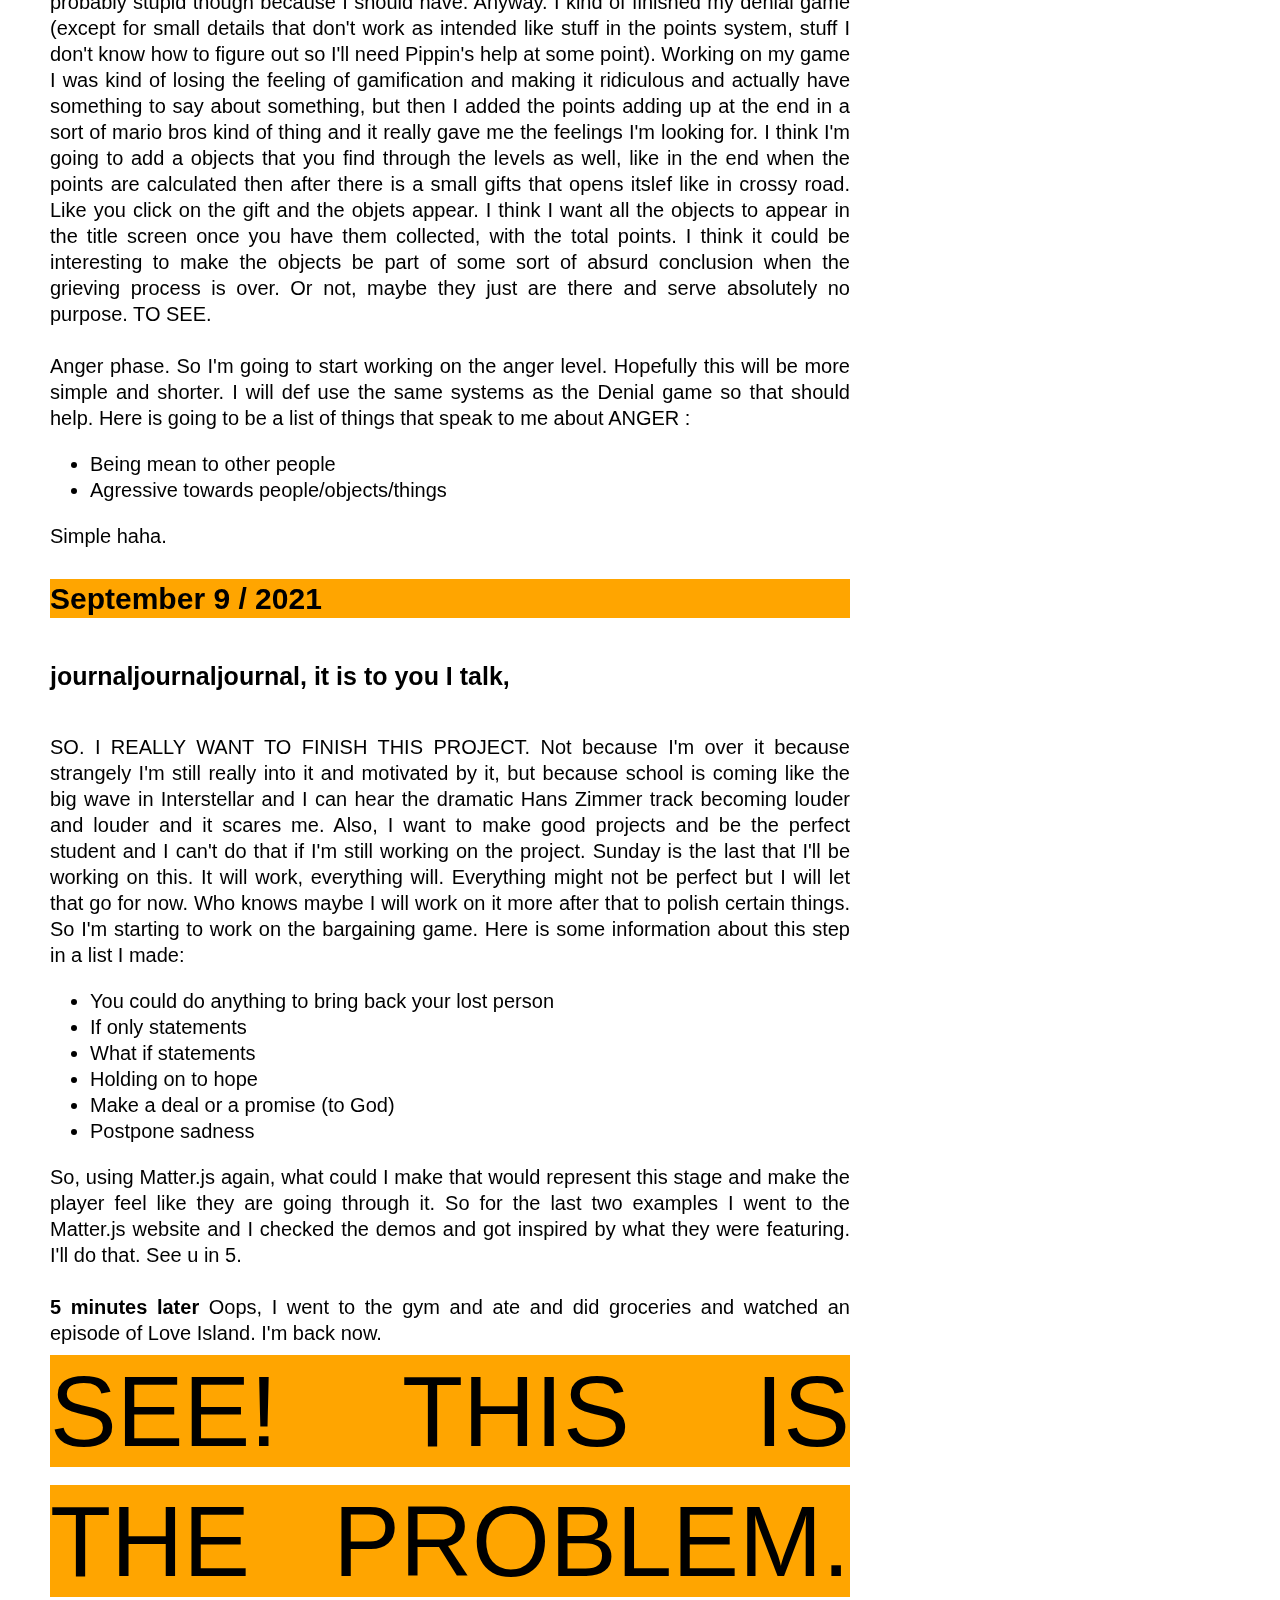
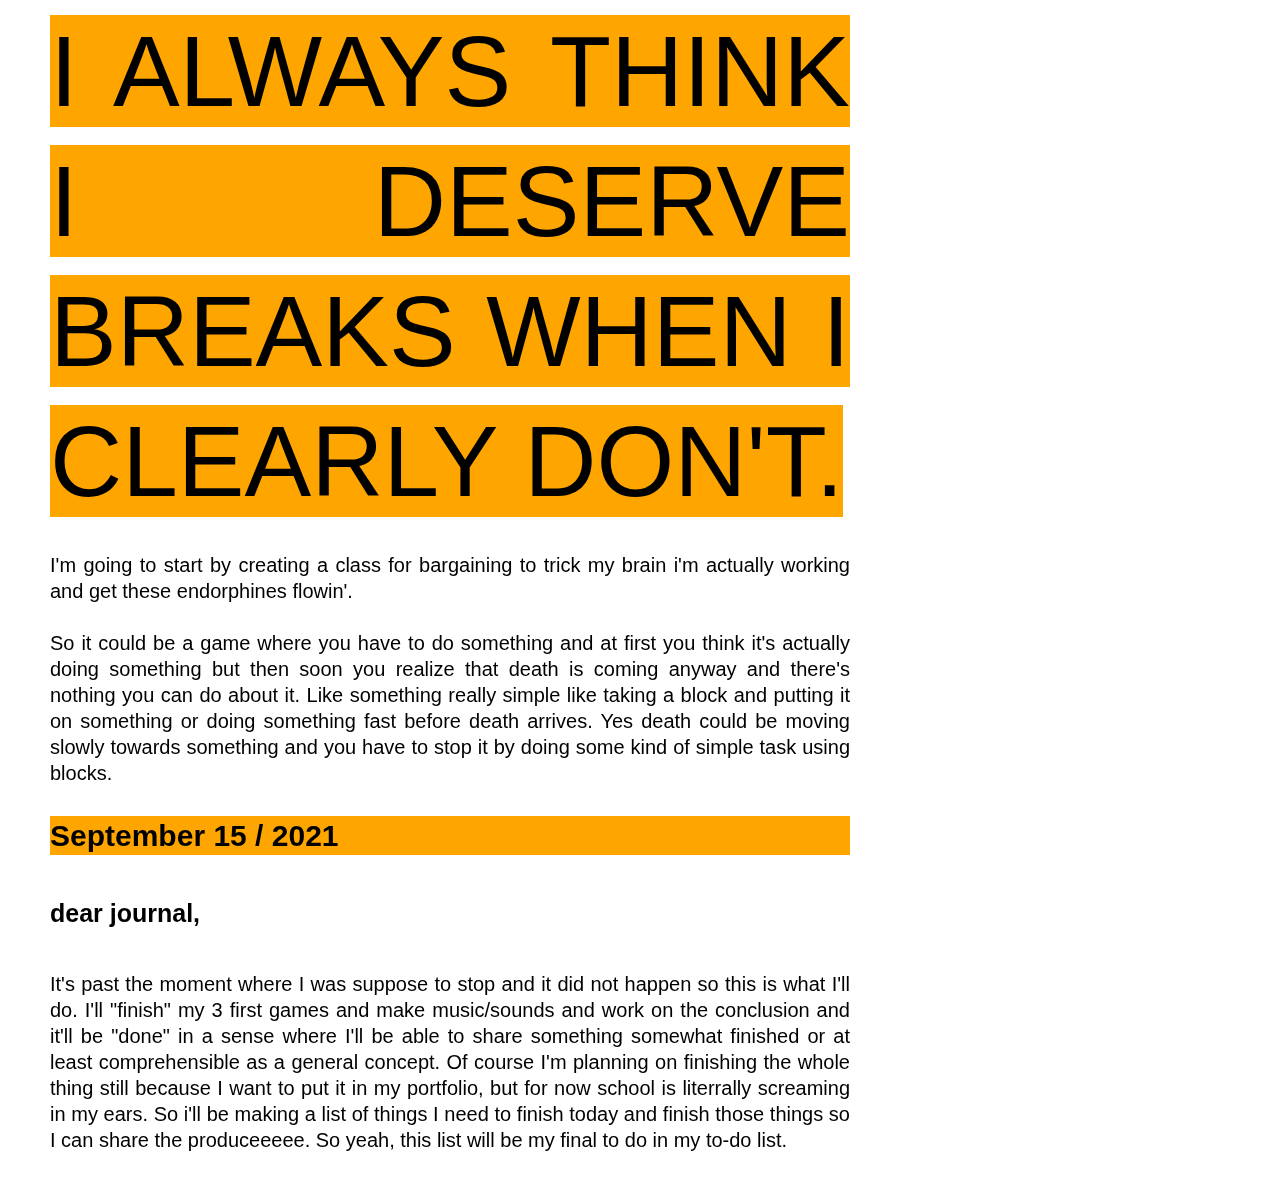
==== commit ac6be47d: "Grief Project" ====
--- a/process/journal.html
+++ b/process/journal.html
@@ -397,6 +397,14 @@
       So it could be a game where you have to do something and at first you think it's actually doing something but then soon you realize that death is coming anyway and there's nothing you can do about it.
       Like something really simple like taking a block and putting it on something or doing something fast before death arrives. Yes death could be moving slowly towards something and you have to stop it by doing some kind
       of simple task using blocks.
+
+      <h3>September 15 / 2021</h3>
+      <div class="september_15_2021">
+        <h5>dear journal,</h5>
+      It's past the moment where I was suppose to stop and it did not happen so this is what I'll do.
+      I'll "finish" my 3 first games and make music/sounds and work on the conclusion and it'll be "done" in a sense where I'll be able to share something somewhat finished or at least comprehensible as a general concept.
+      Of course I'm planning on finishing the whole thing still because I want to put it in my portfolio, but for now school is literrally screaming in my ears. So i'll be making a list of things I need to finish today and
+      finish those things so I can share the produceeeee. So yeah, this list will be my final to do in my to-do list.
 </body>
 
 </html>
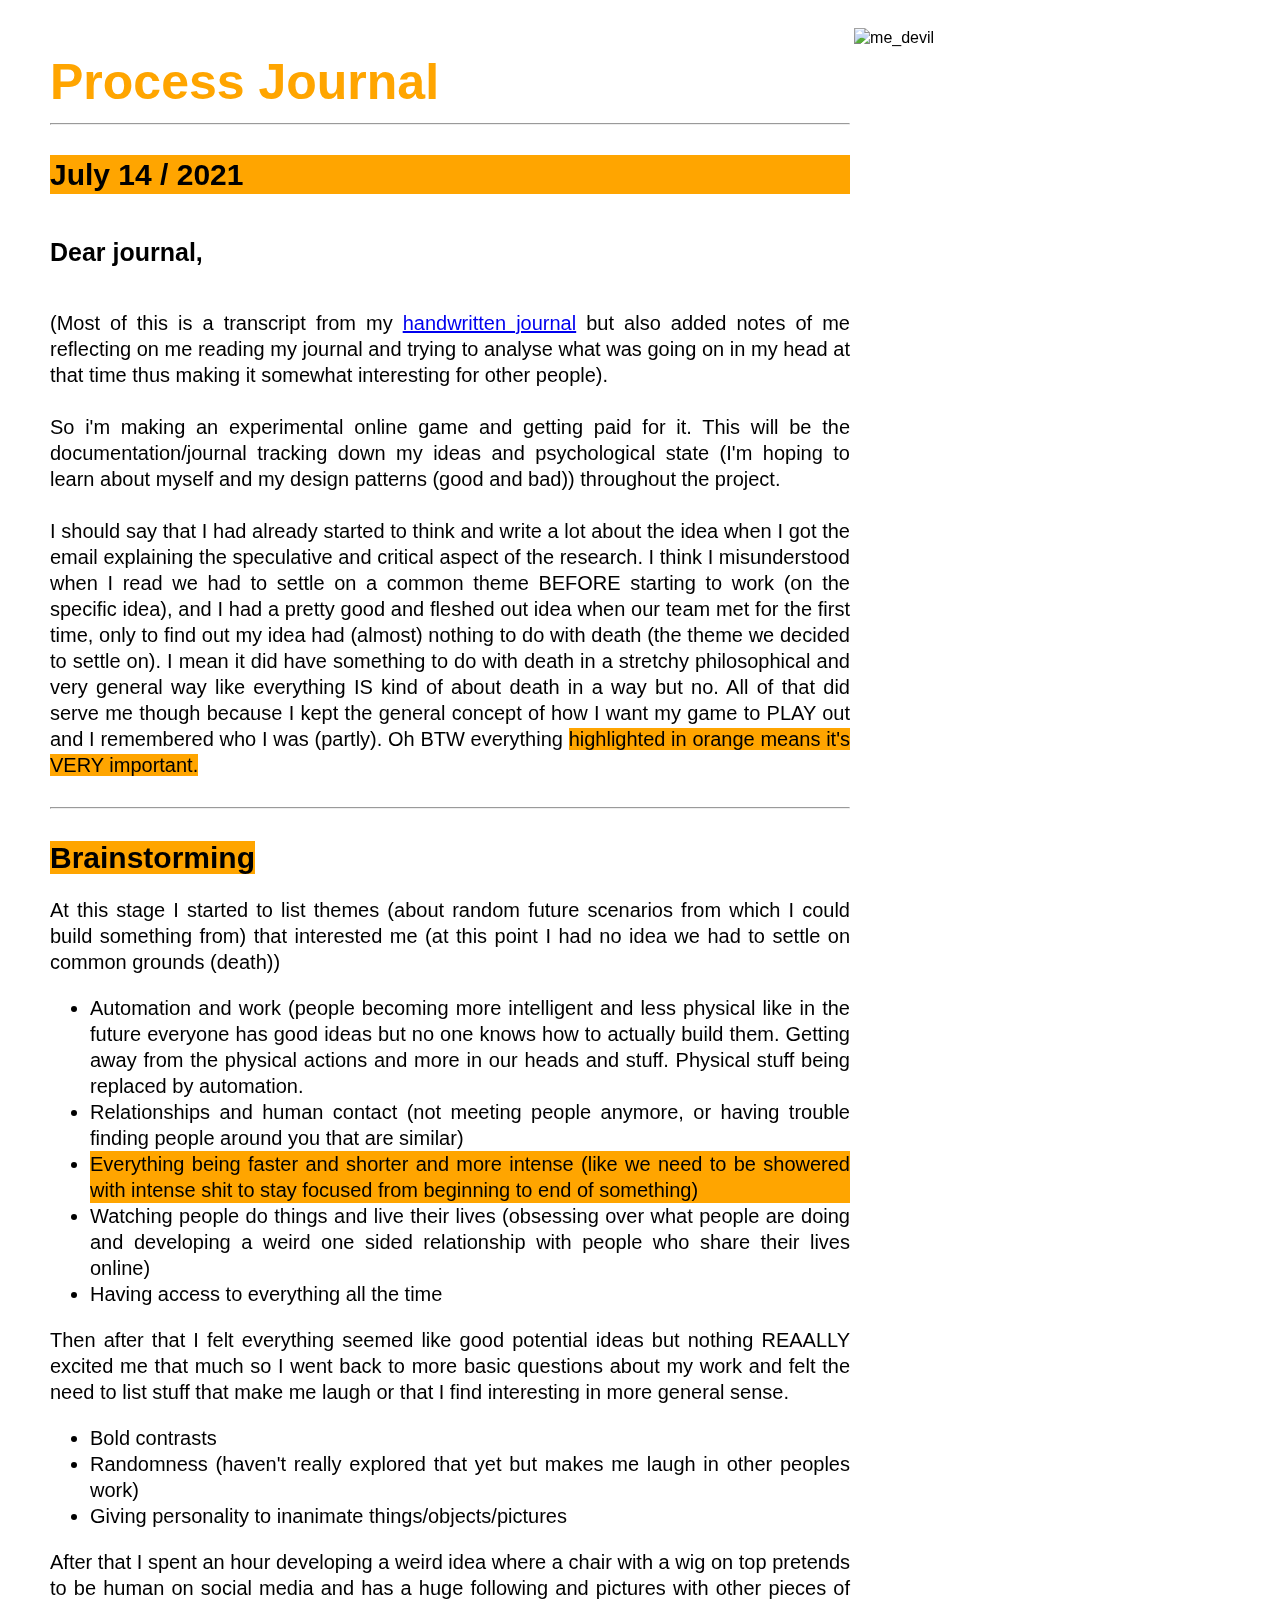
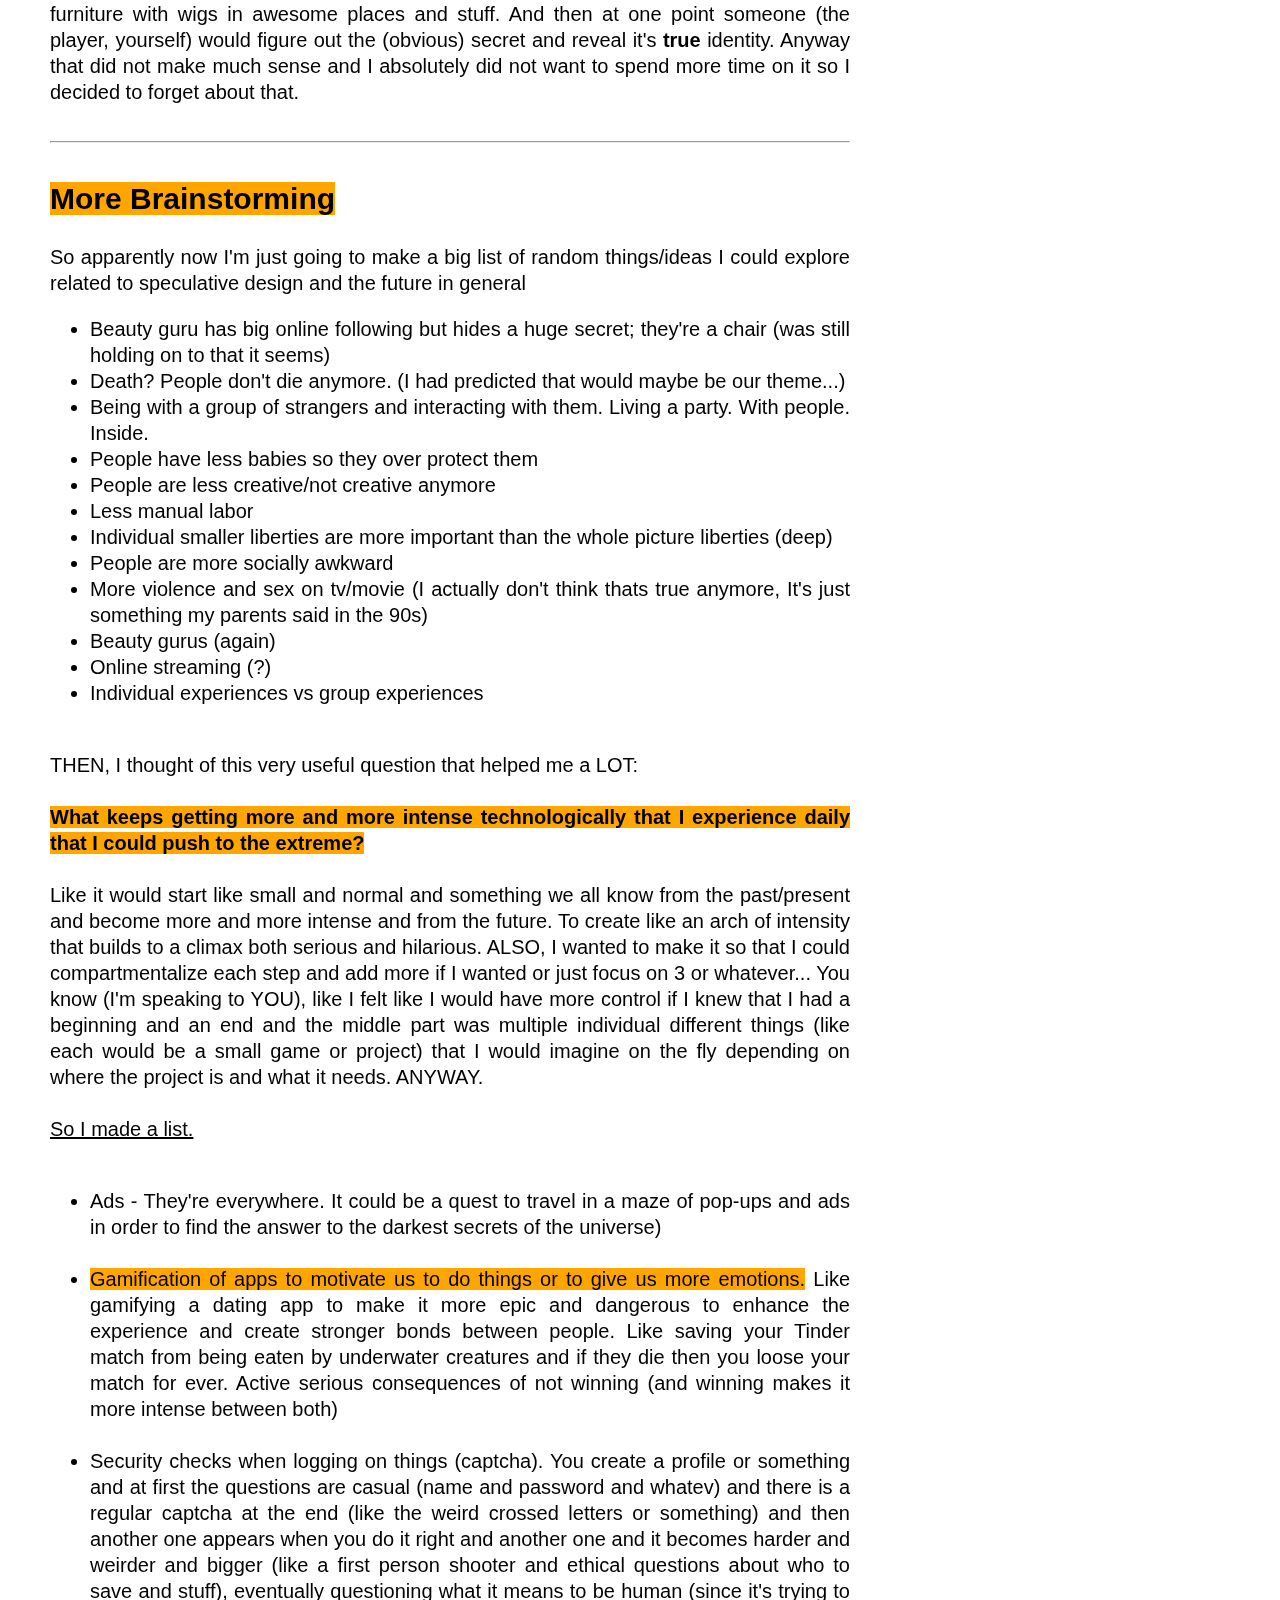
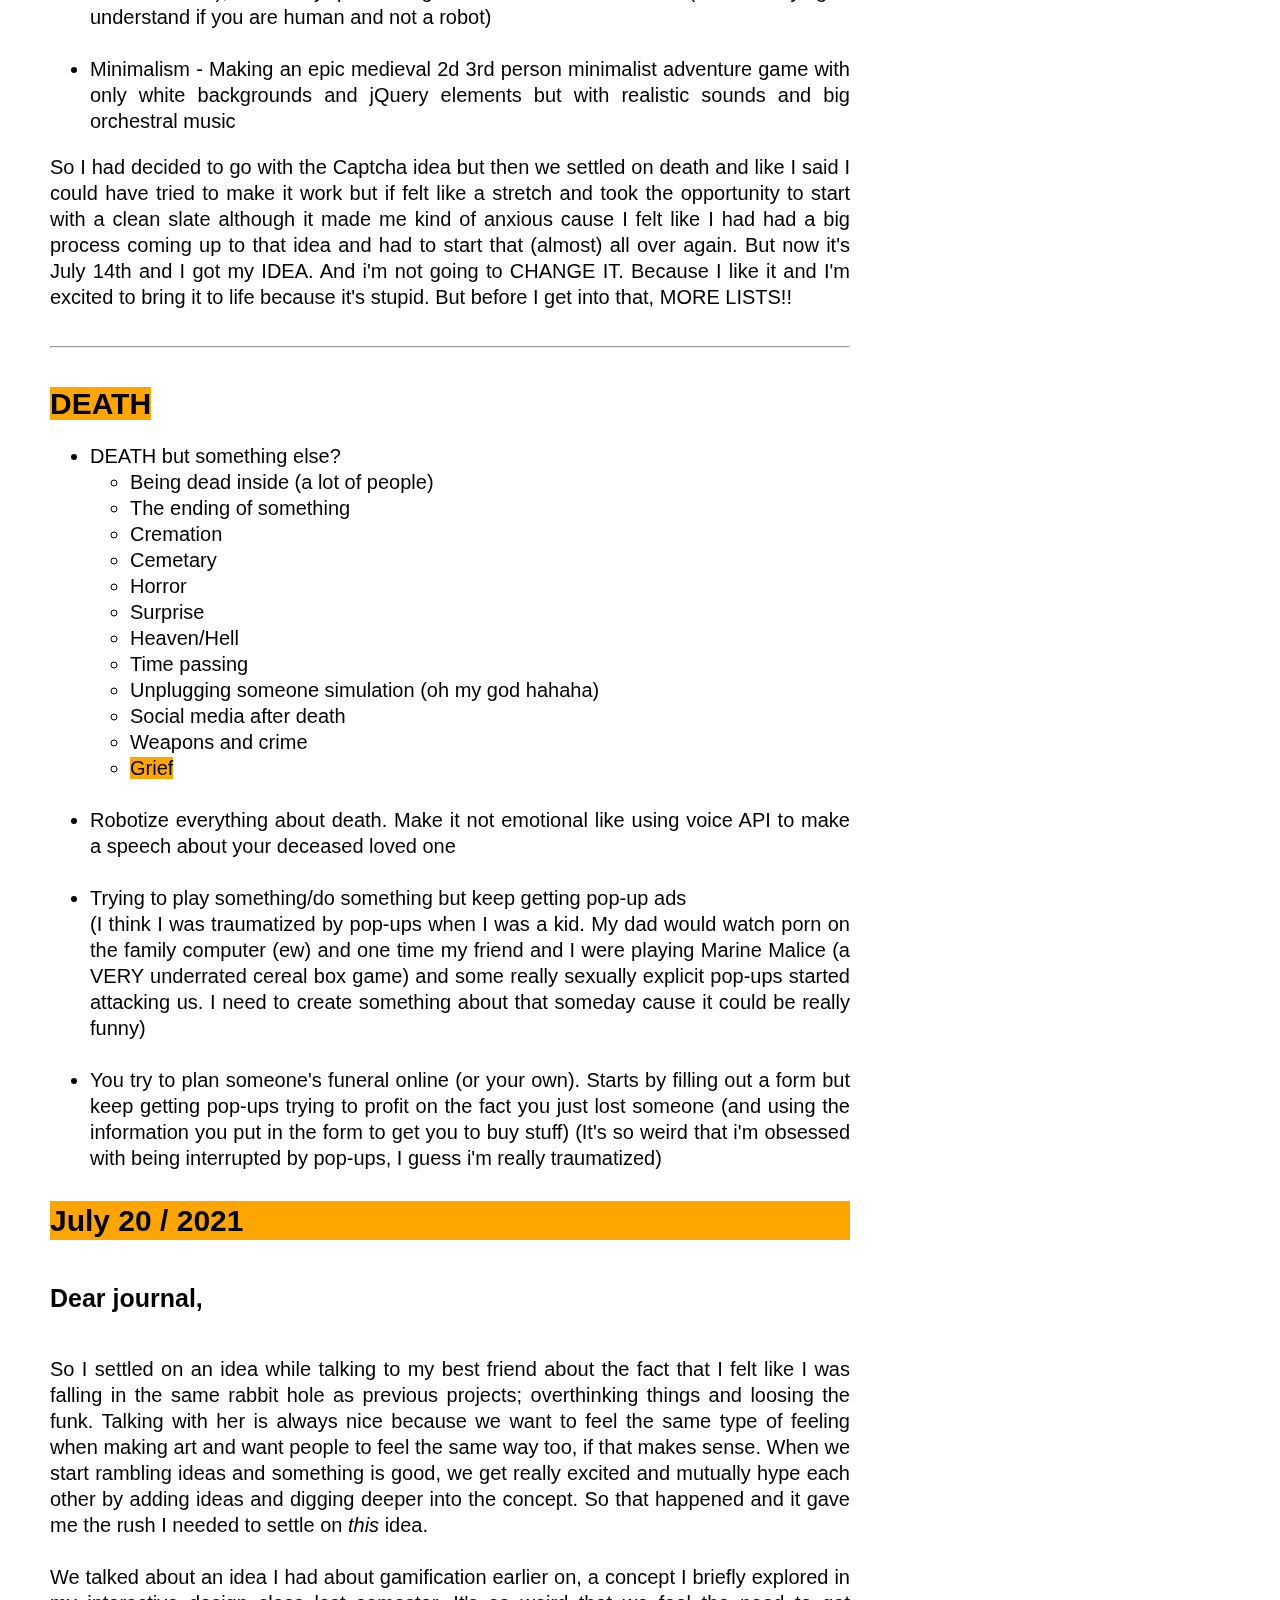
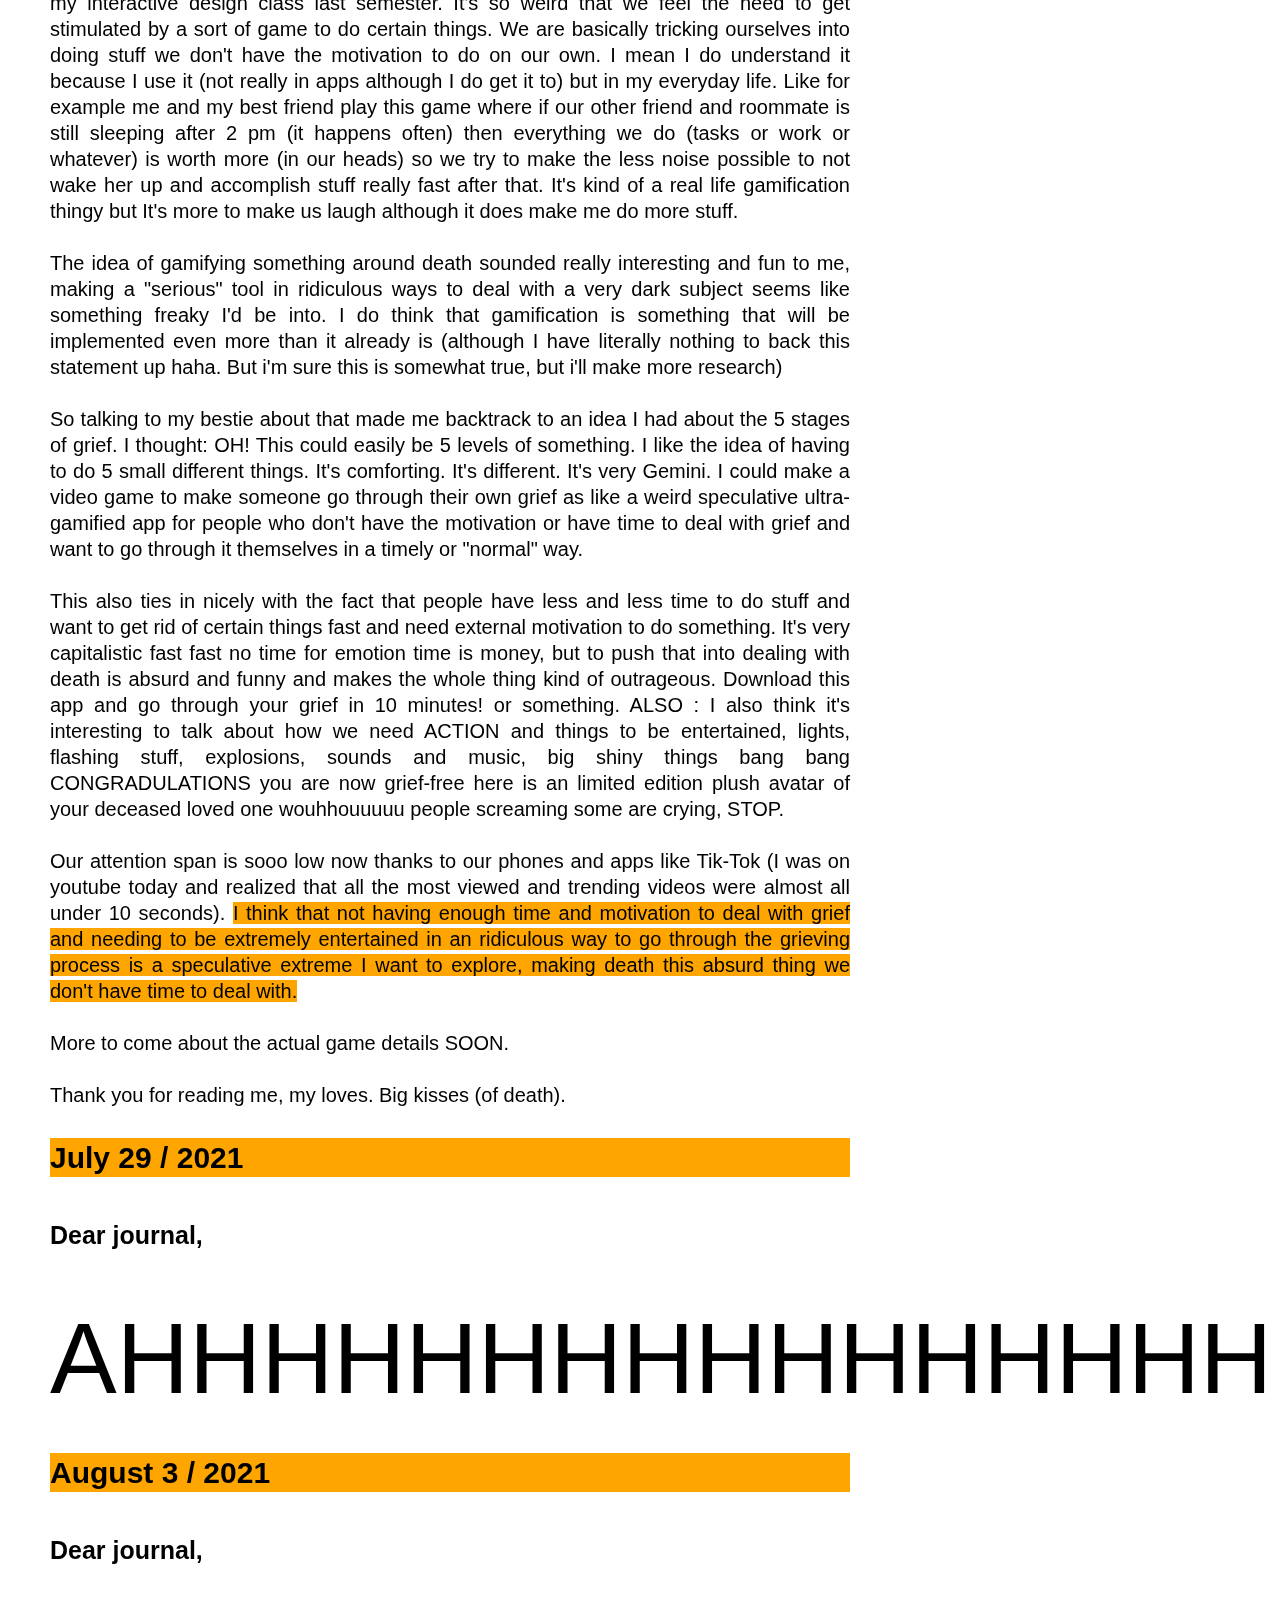
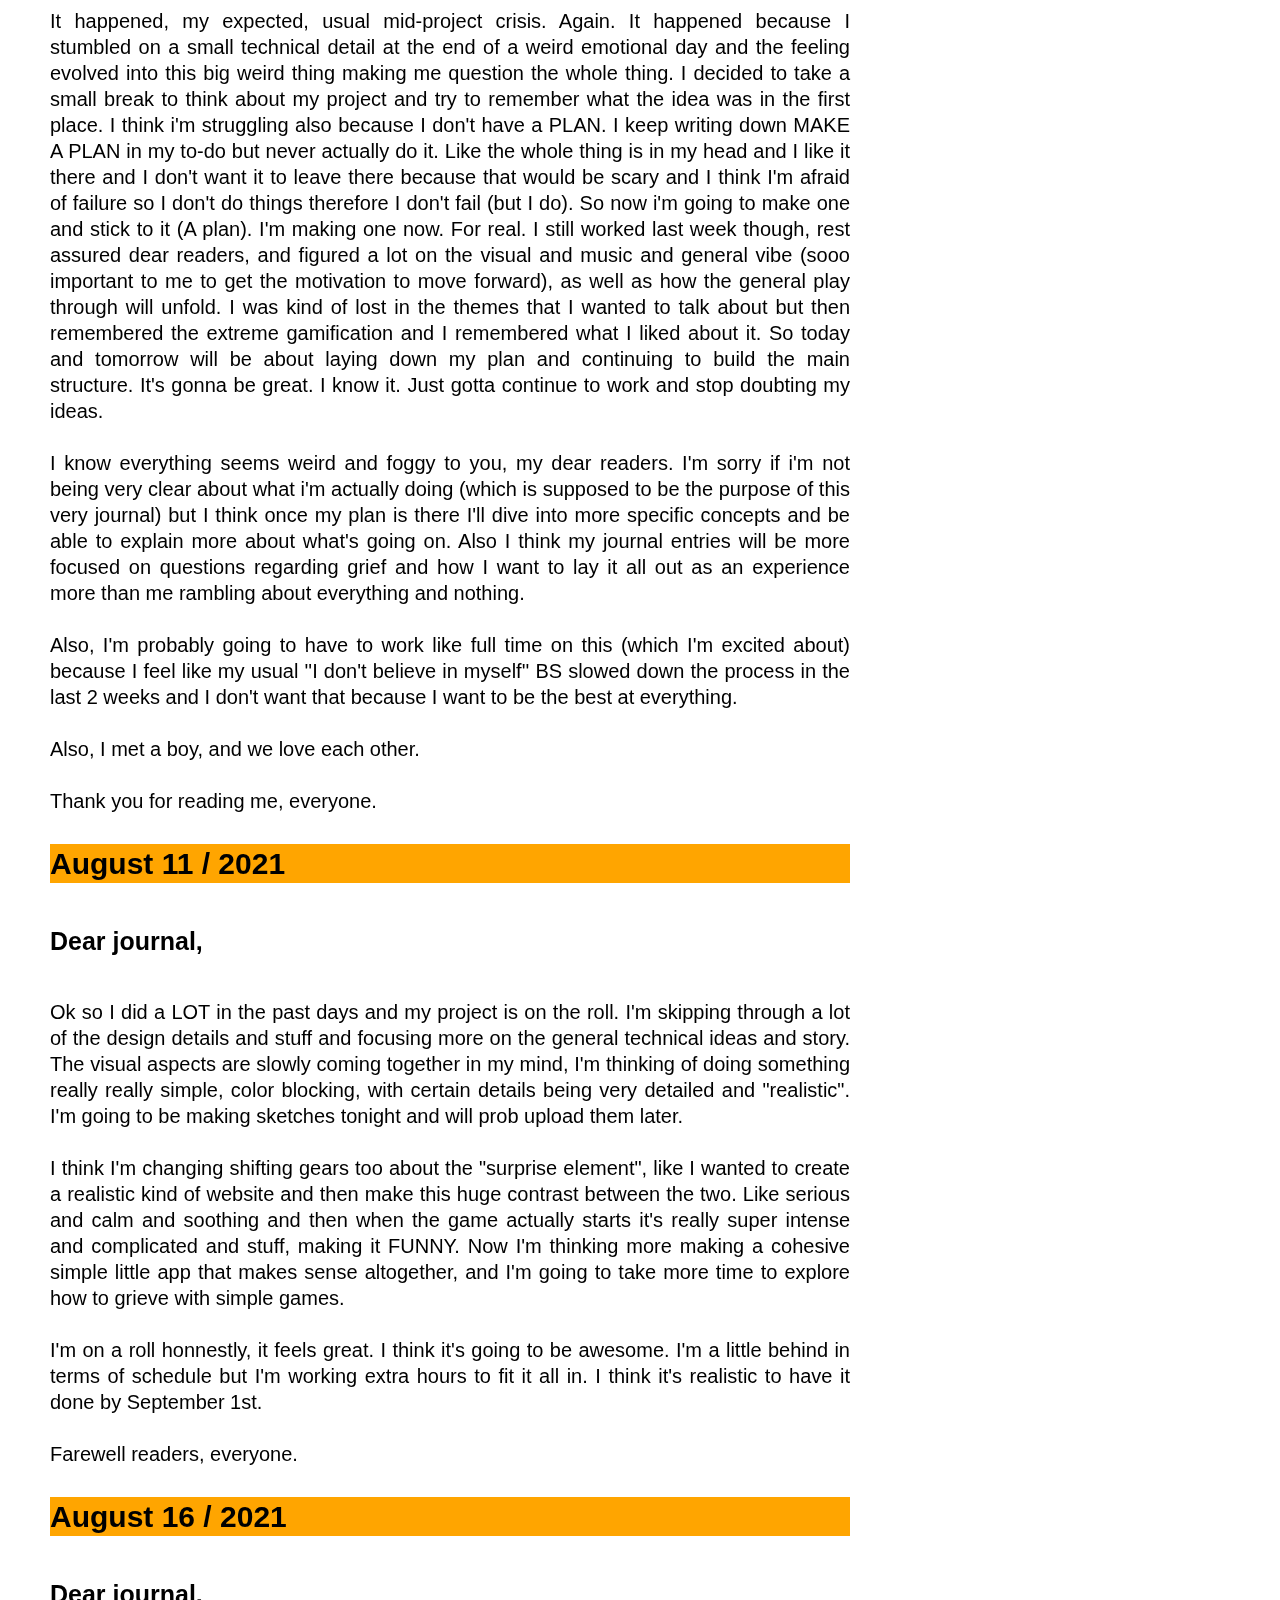
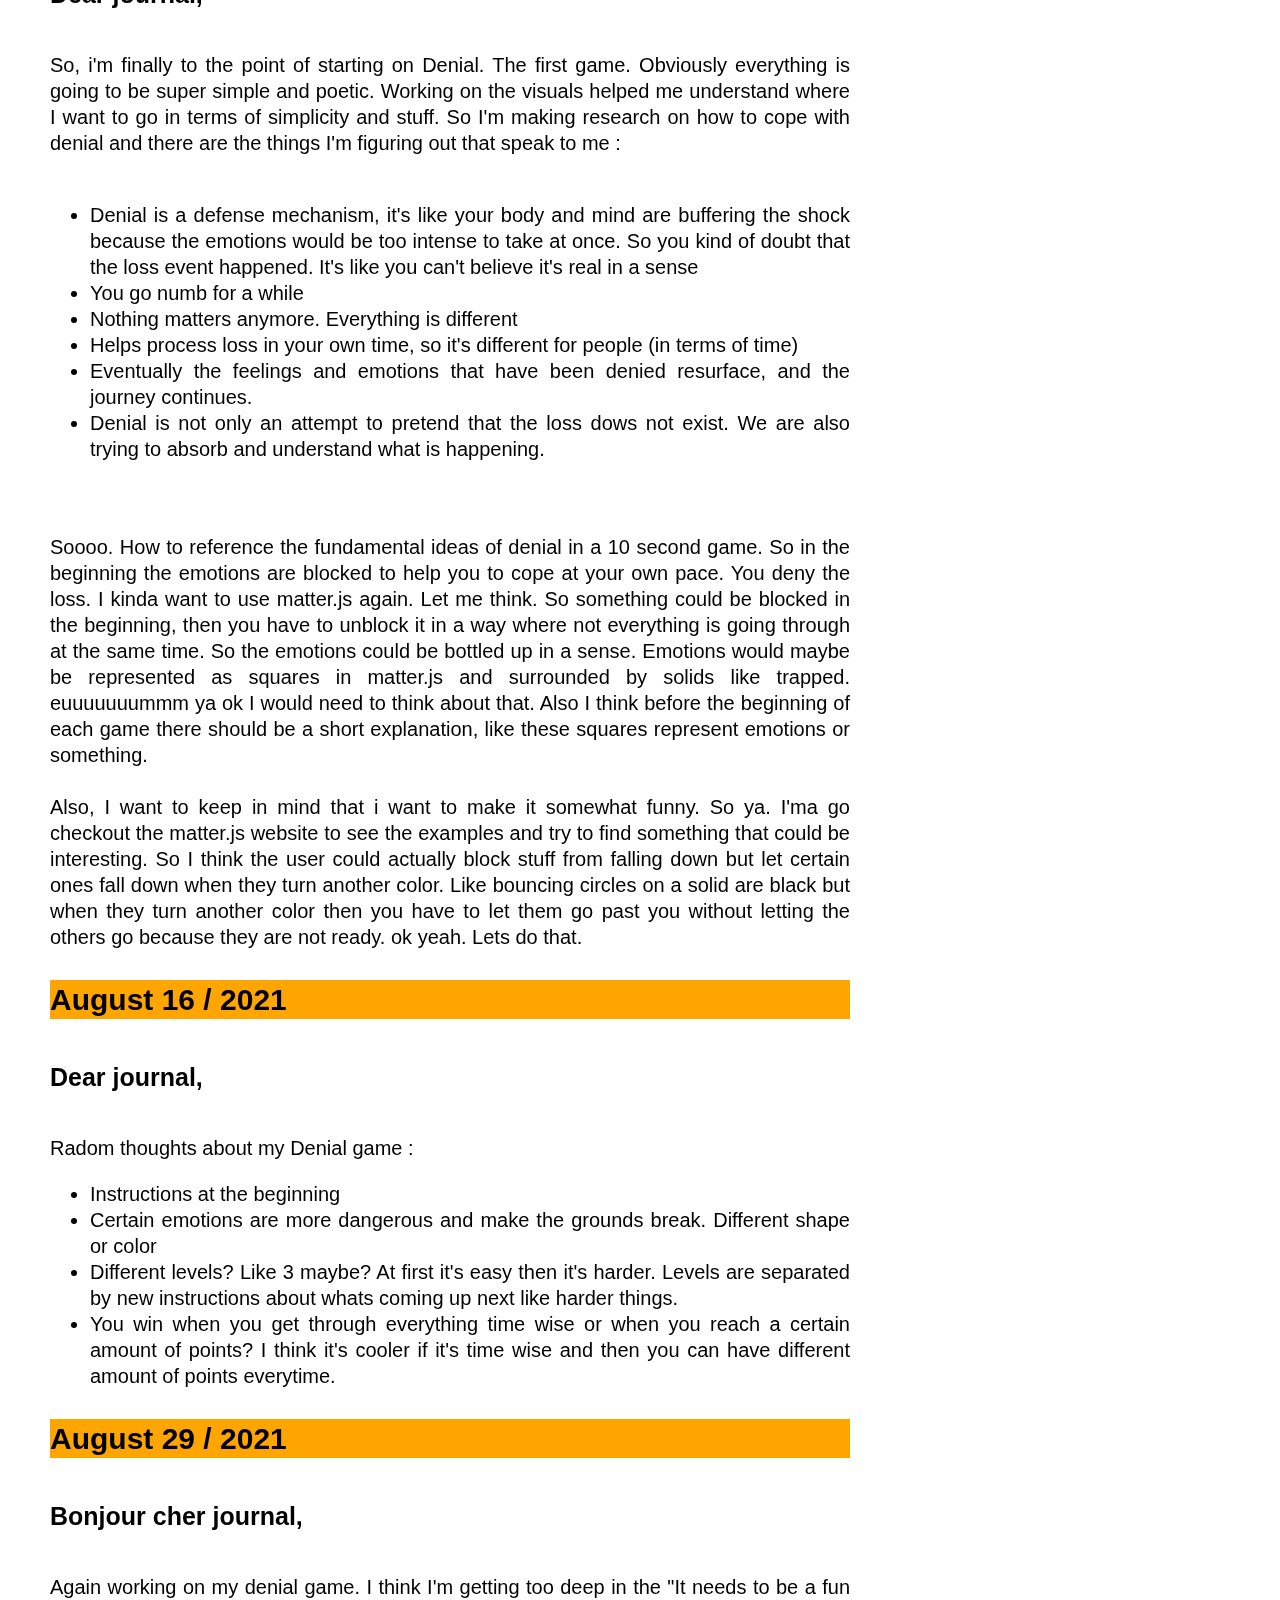
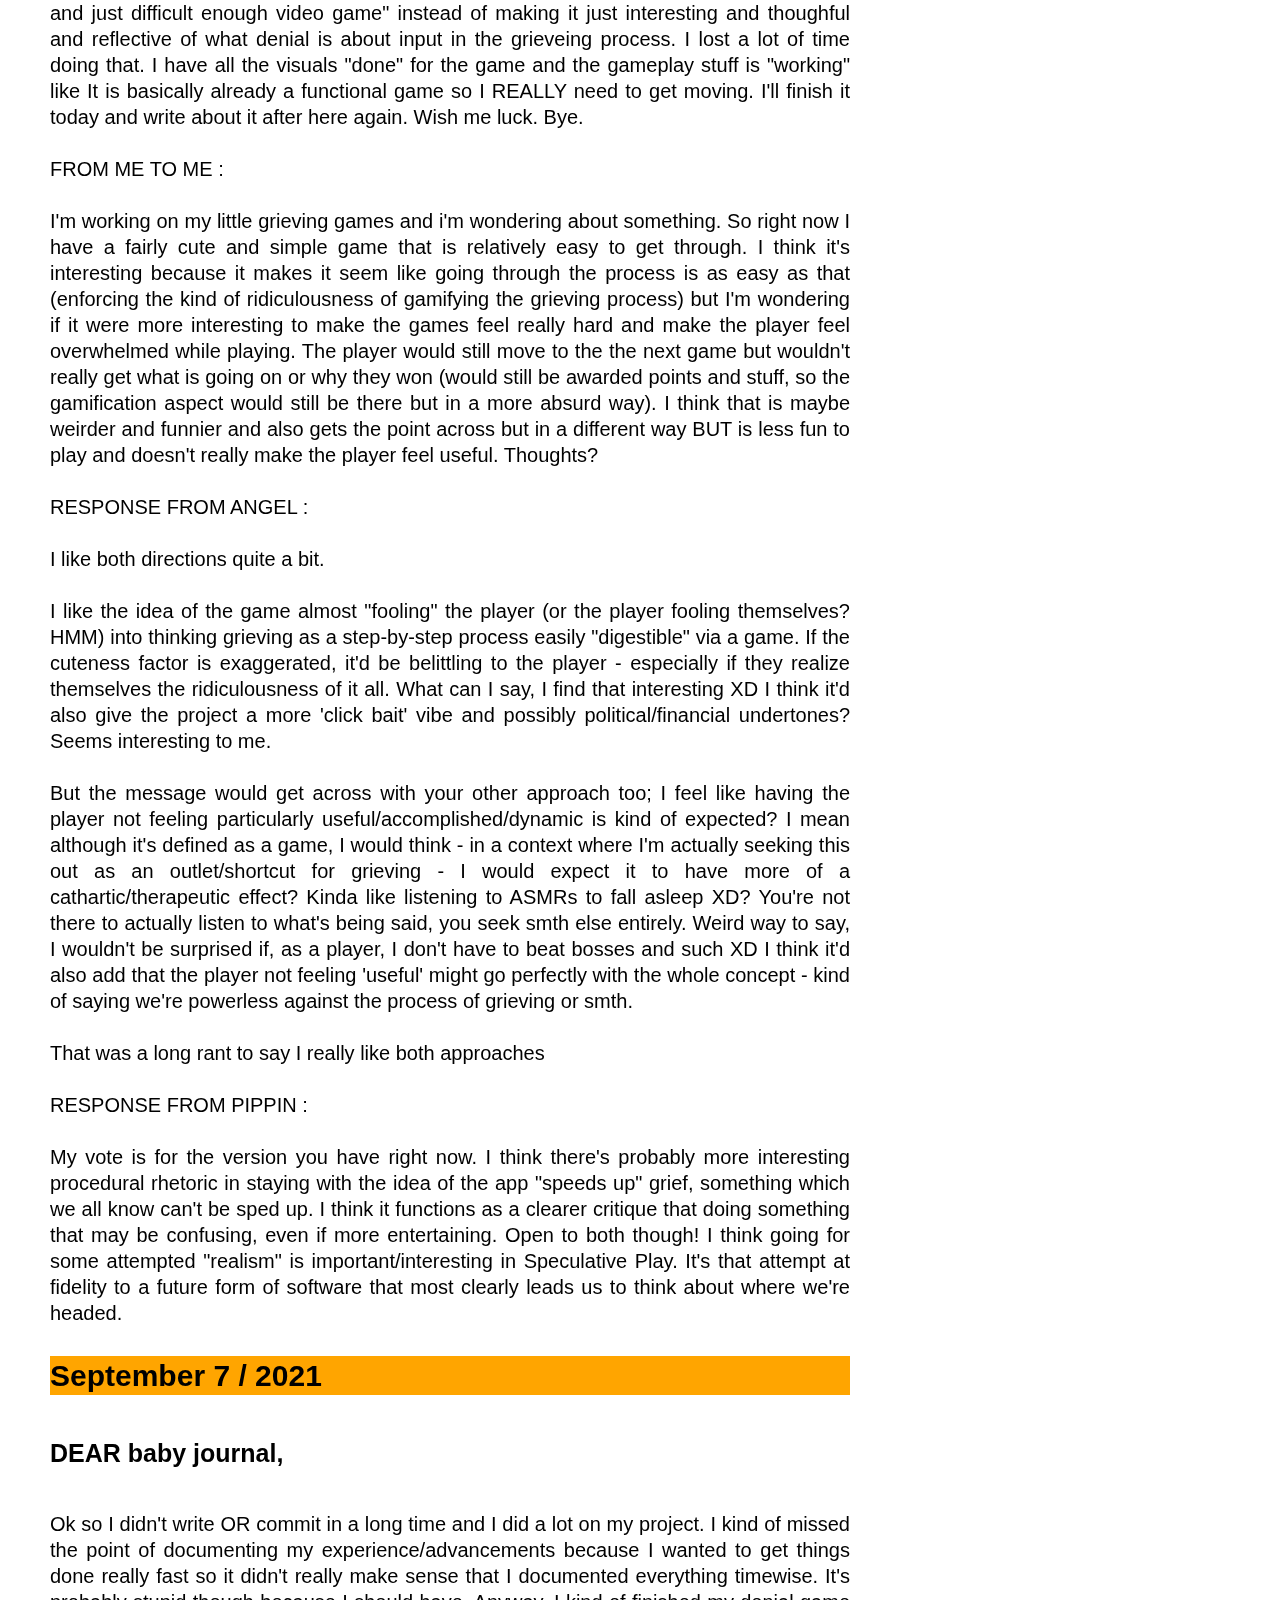
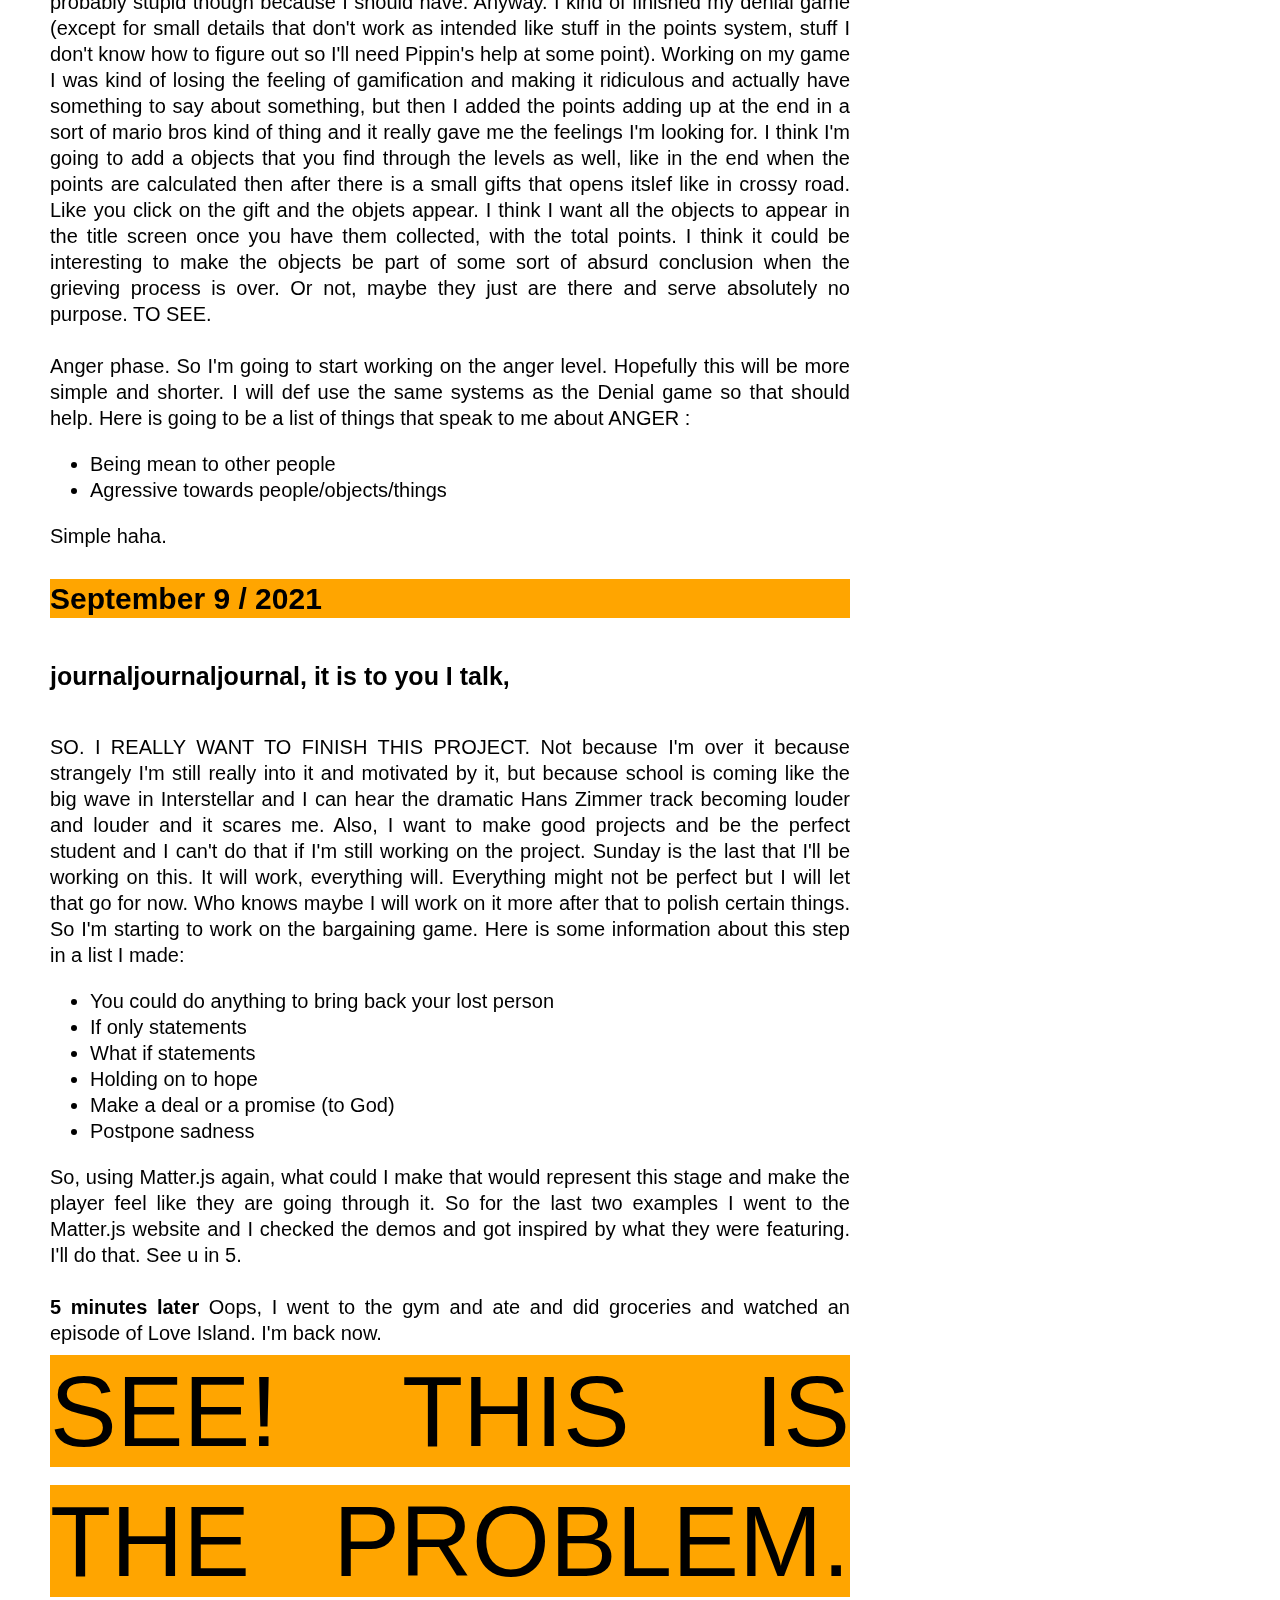
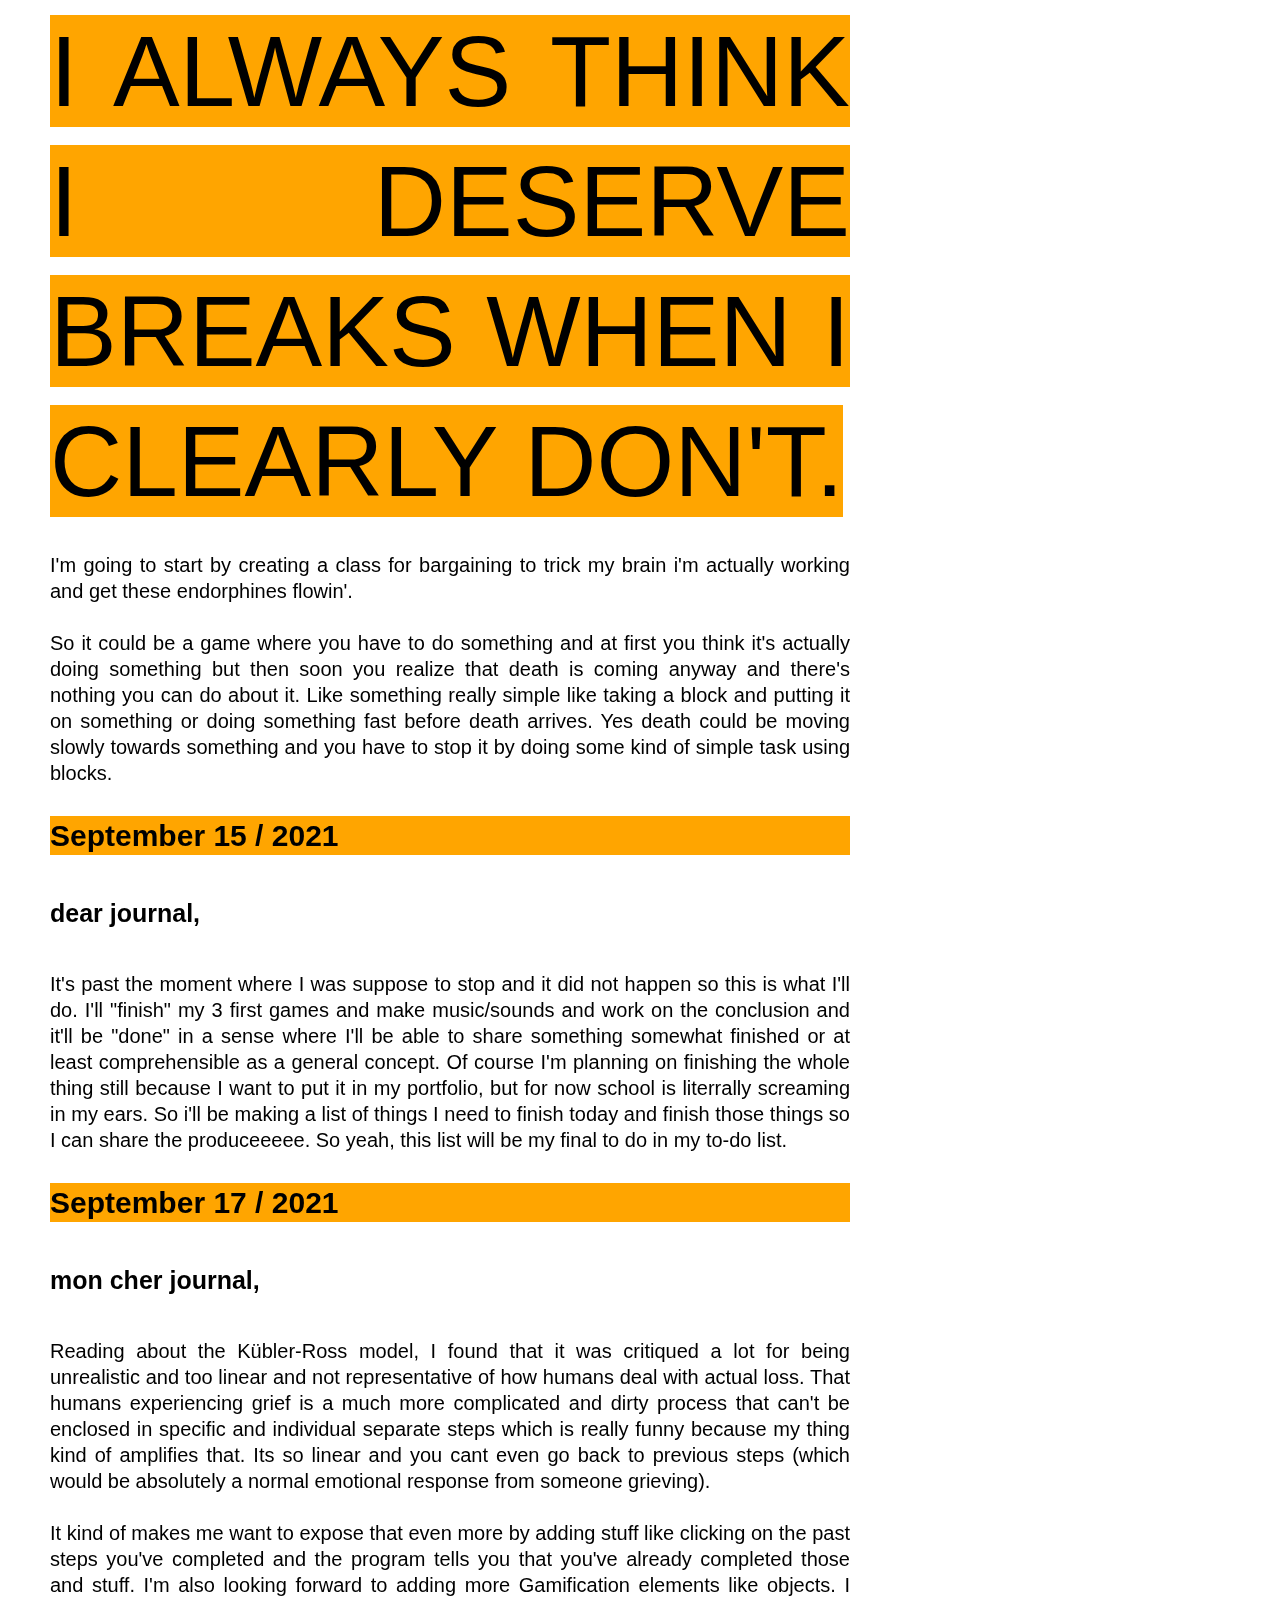
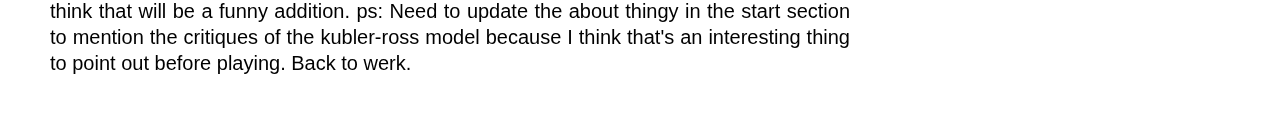
==== commit b8b67cd2: "Grief Project" ====
--- a/process/journal.html
+++ b/process/journal.html
@@ -401,10 +401,22 @@
       <h3>September 15 / 2021</h3>
       <div class="september_15_2021">
         <h5>dear journal,</h5>
-      It's past the moment where I was suppose to stop and it did not happen so this is what I'll do.
-      I'll "finish" my 3 first games and make music/sounds and work on the conclusion and it'll be "done" in a sense where I'll be able to share something somewhat finished or at least comprehensible as a general concept.
-      Of course I'm planning on finishing the whole thing still because I want to put it in my portfolio, but for now school is literrally screaming in my ears. So i'll be making a list of things I need to finish today and
-      finish those things so I can share the produceeeee. So yeah, this list will be my final to do in my to-do list.
+        It's past the moment where I was suppose to stop and it did not happen so this is what I'll do.
+        I'll "finish" my 3 first games and make music/sounds and work on the conclusion and it'll be "done" in a sense where I'll be able to share something somewhat finished or at least comprehensible as a general concept.
+        Of course I'm planning on finishing the whole thing still because I want to put it in my portfolio, but for now school is literrally screaming in my ears. So i'll be making a list of things I need to finish today and
+        finish those things so I can share the produceeeee. So yeah, this list will be my final to do in my to-do list.
+
+        <h3>September 17 / 2021</h3>
+        <div class="september_17_2021">
+          <h5>mon cher journal,</h5>
+          Reading about the Kübler-Ross model, I found that it was critiqued a lot for being unrealistic and too linear and not representative of how humans deal with actual loss. That humans experiencing grief is a much more complicated and dirty
+          process that can't be enclosed in specific
+          and individual separate steps which is really funny because my thing kind of amplifies that. Its so linear and you cant even go back to previous steps (which would be absolutely a normal emotional response from someone grieving).
+<br>
+<br>
+          It kind of makes me want to expose that even more by adding stuff like clicking on the past steps you've completed and the program tells you that you've already completed those and stuff. I'm also looking forward to adding more Gamification
+          elements like objects. I think that will be a funny addition. ps: Need to update the about thingy in the start section to mention the critiques of the kubler-ross model because I think that's an interesting thing to point out before playing.
+          Back to werk.
 </body>
 
 </html>
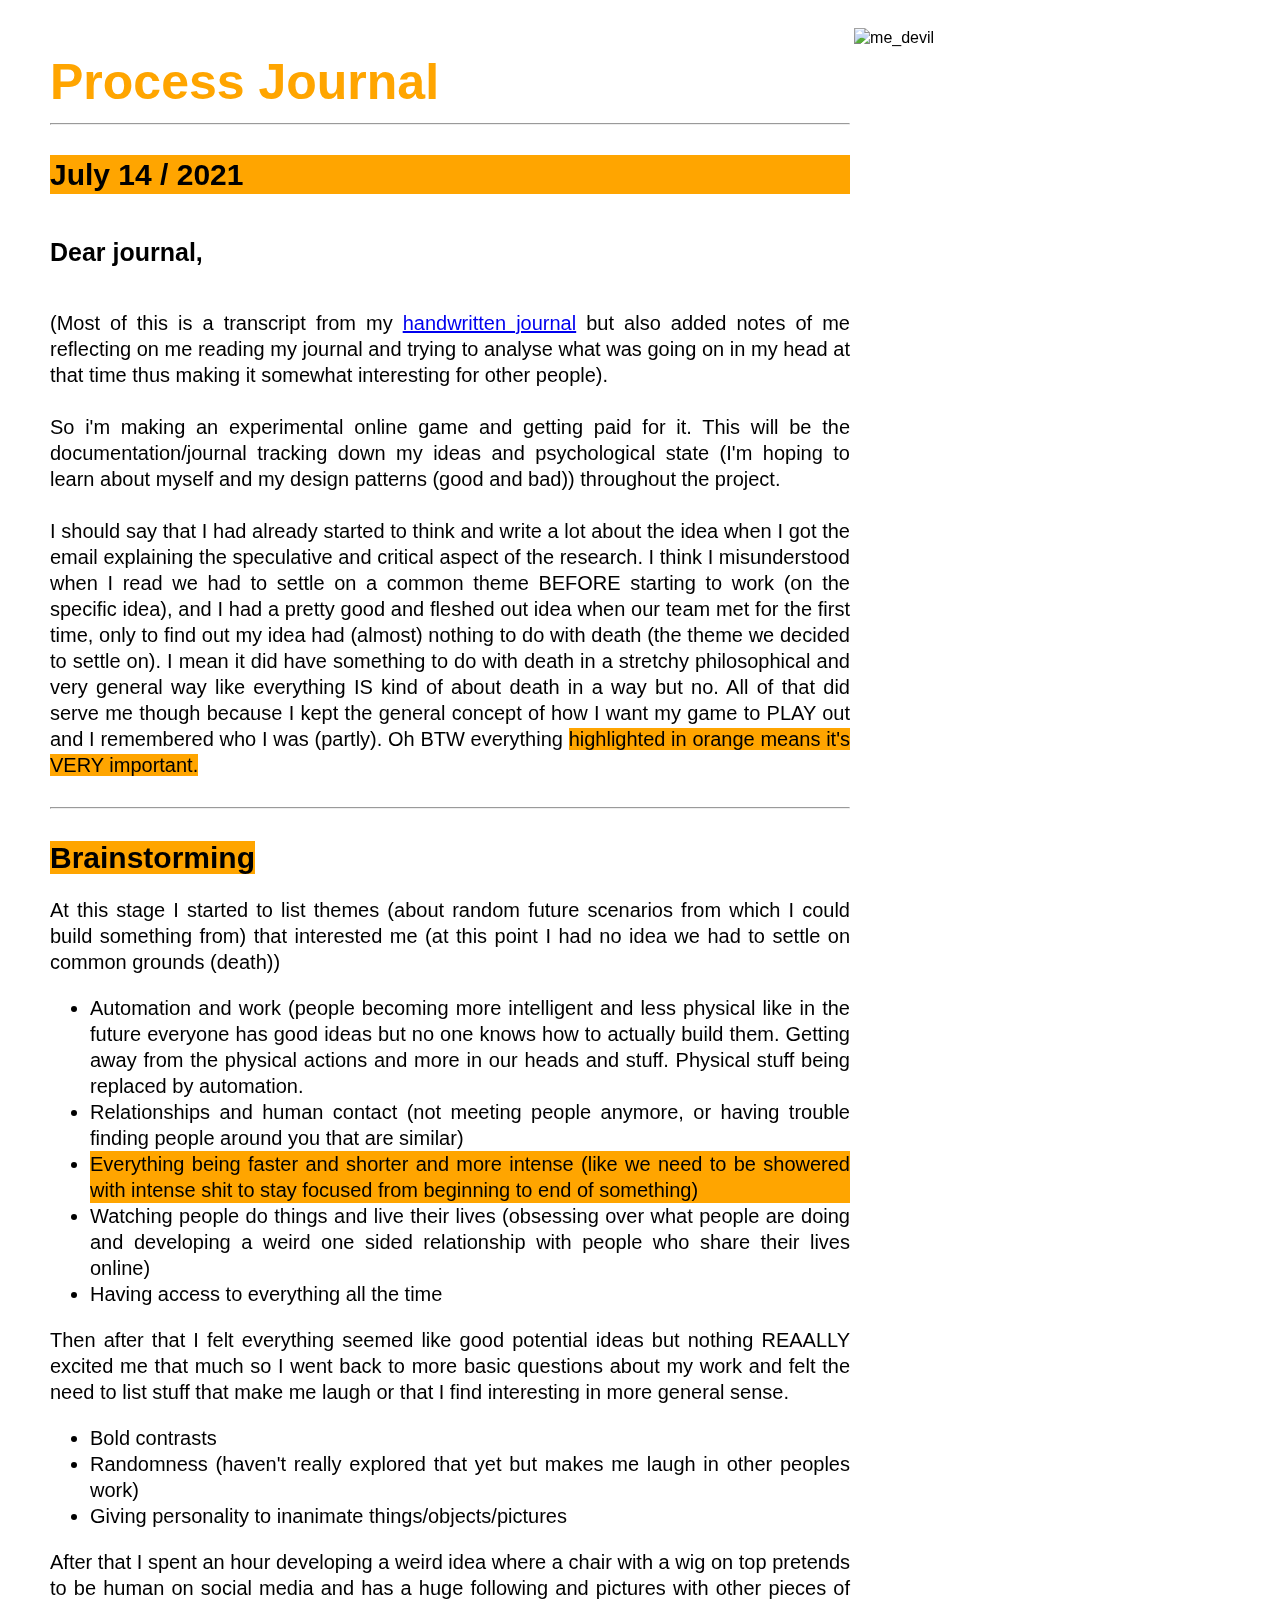
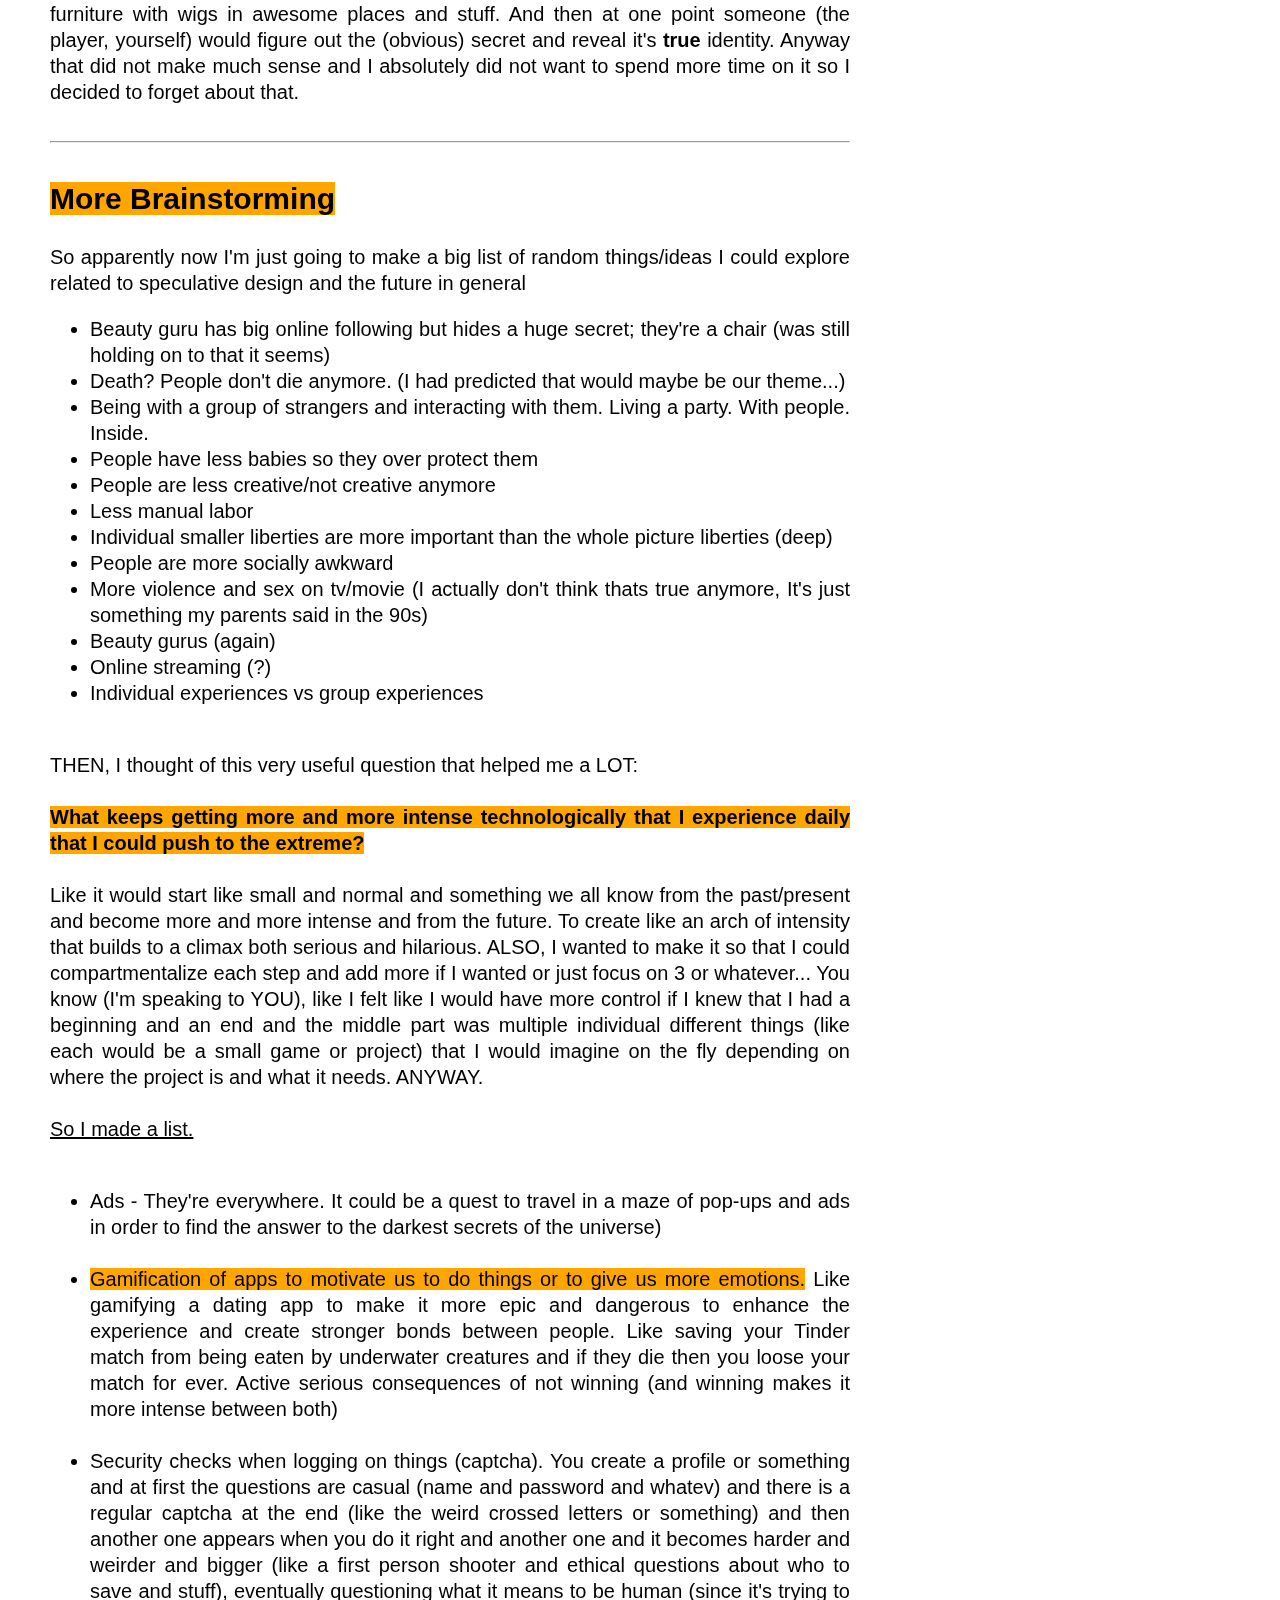
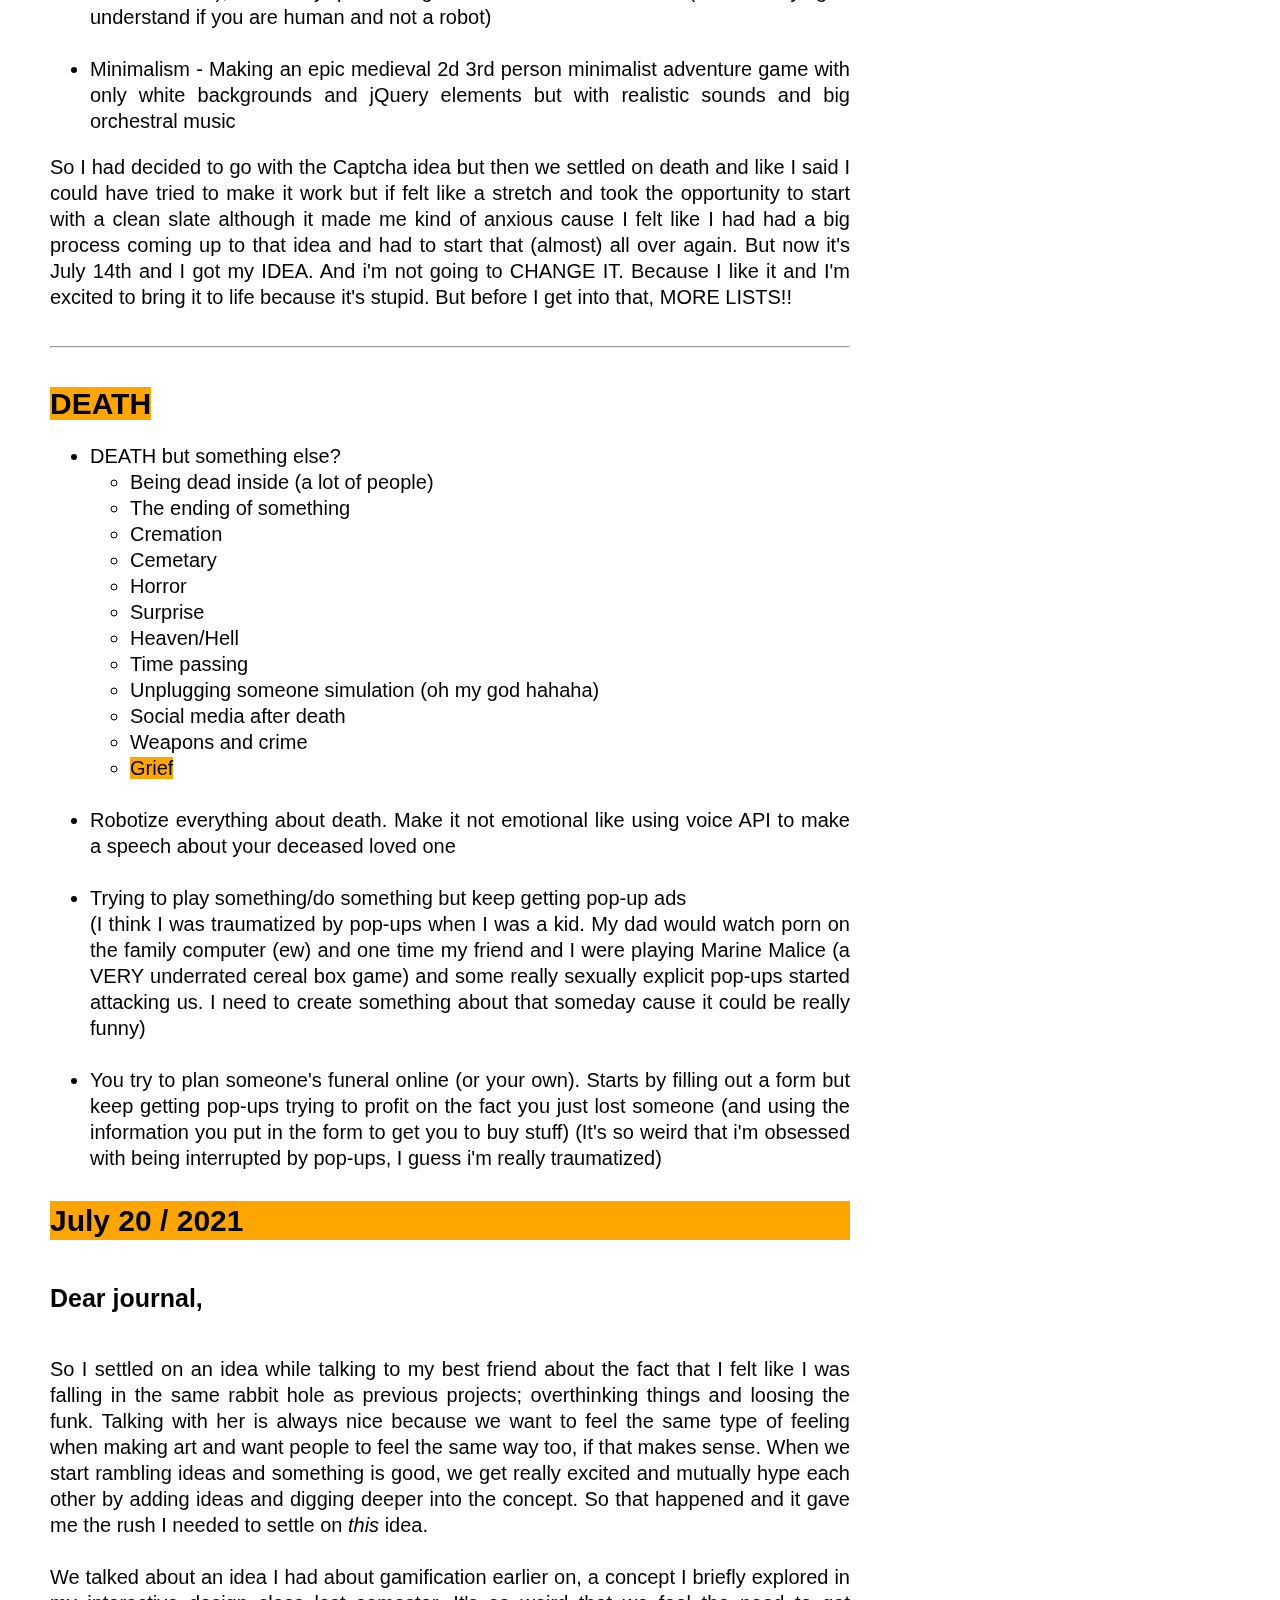
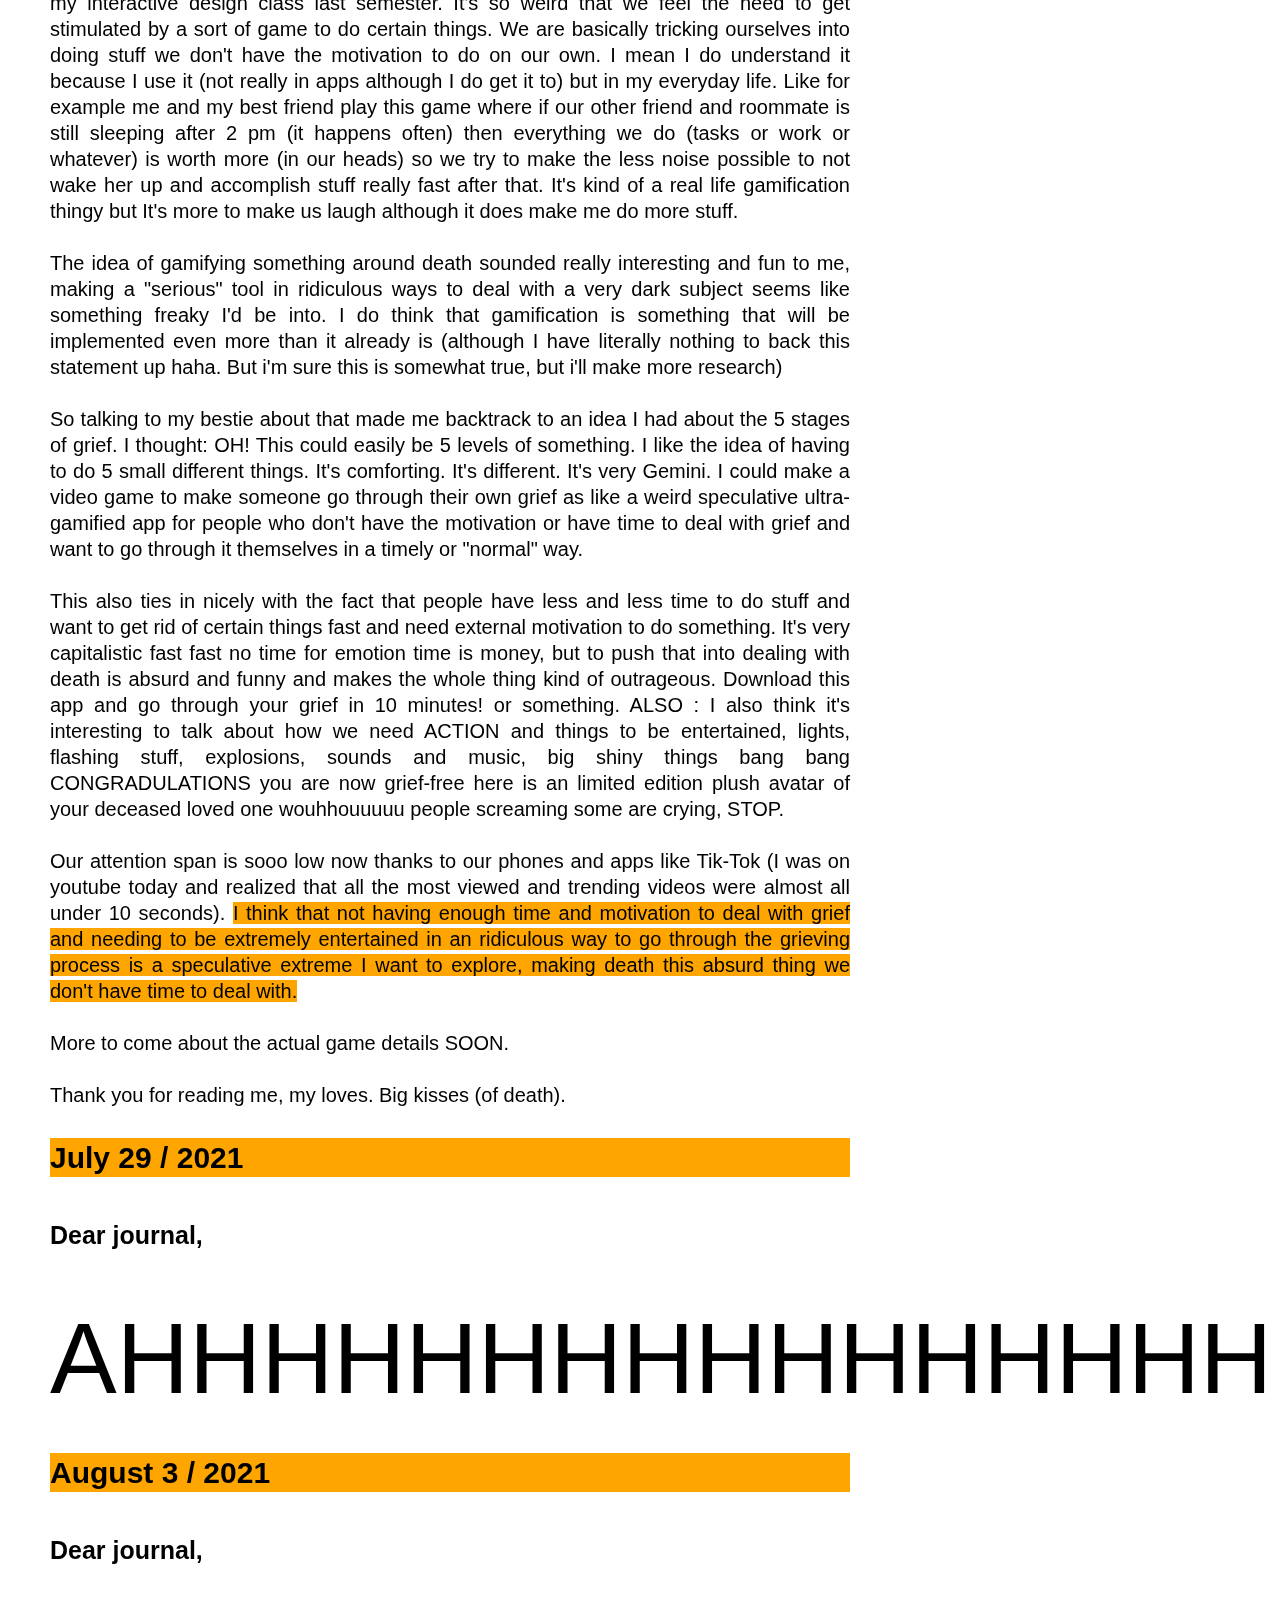
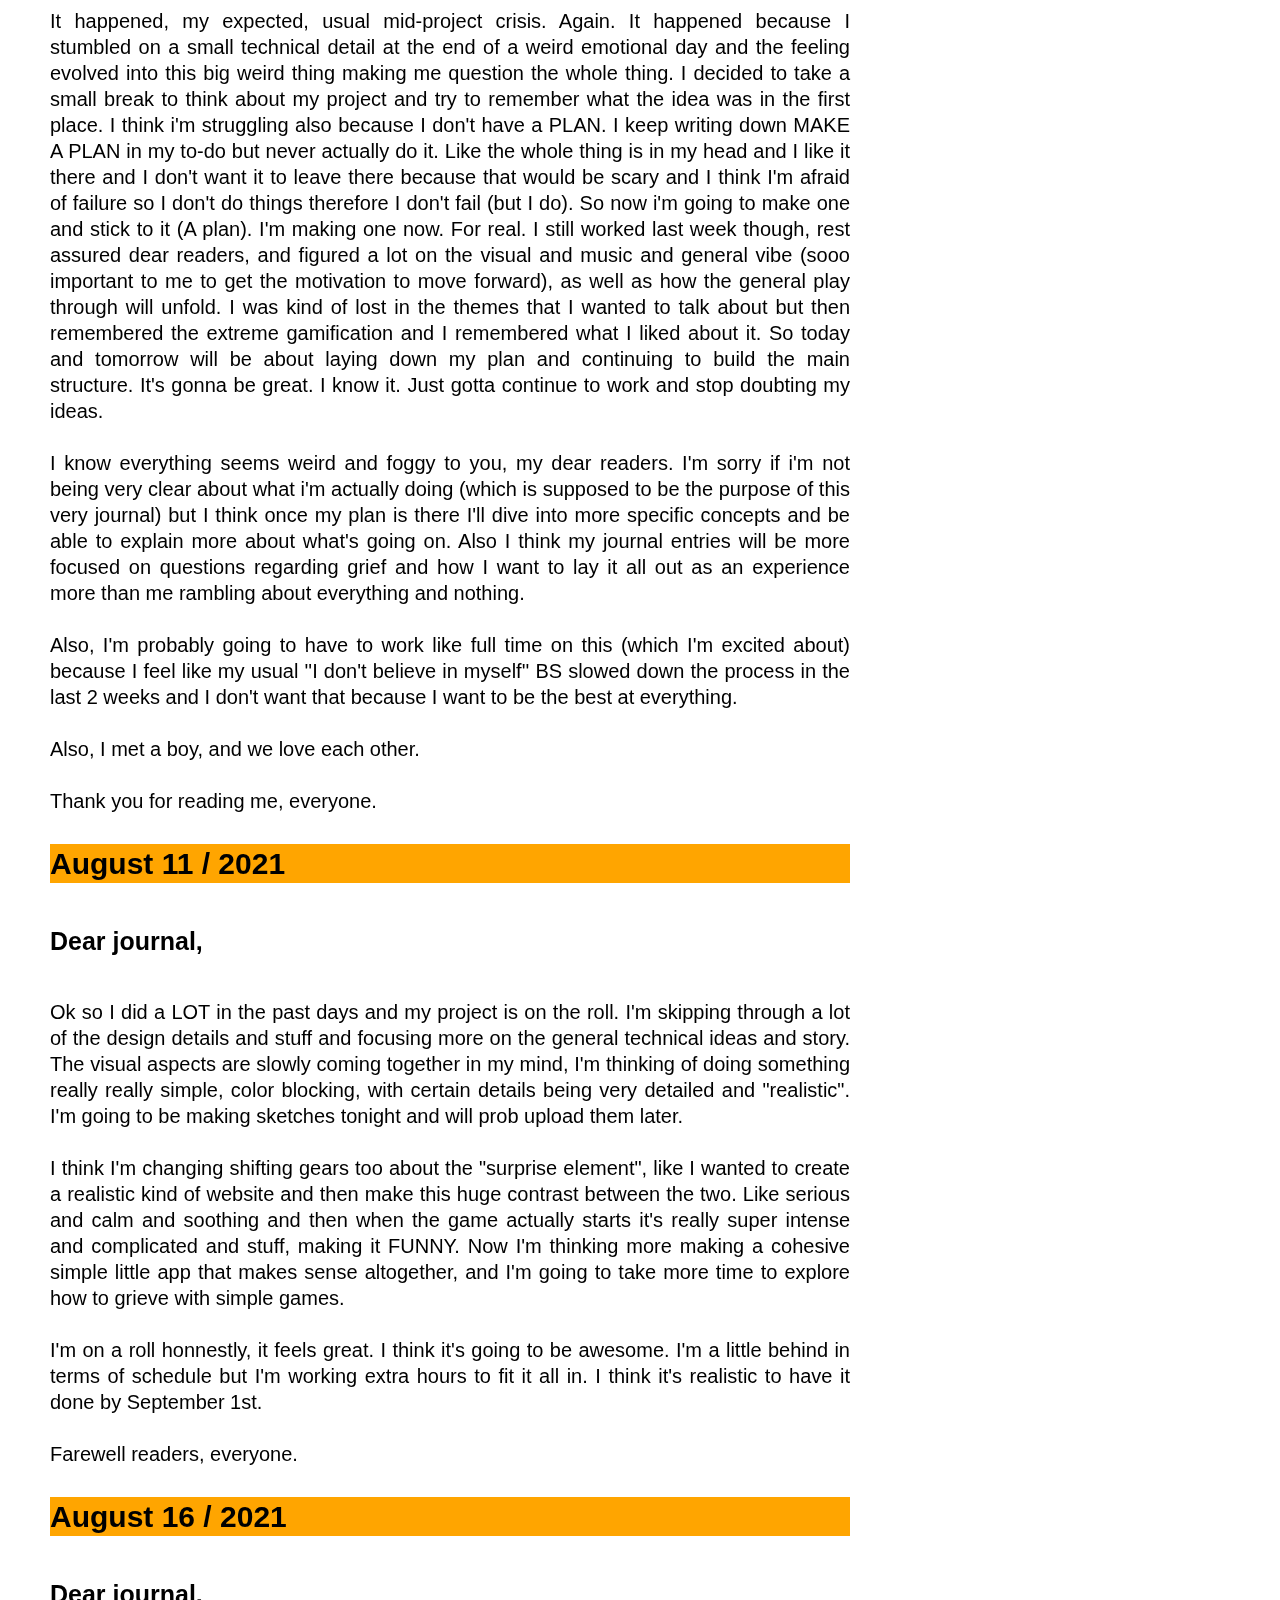
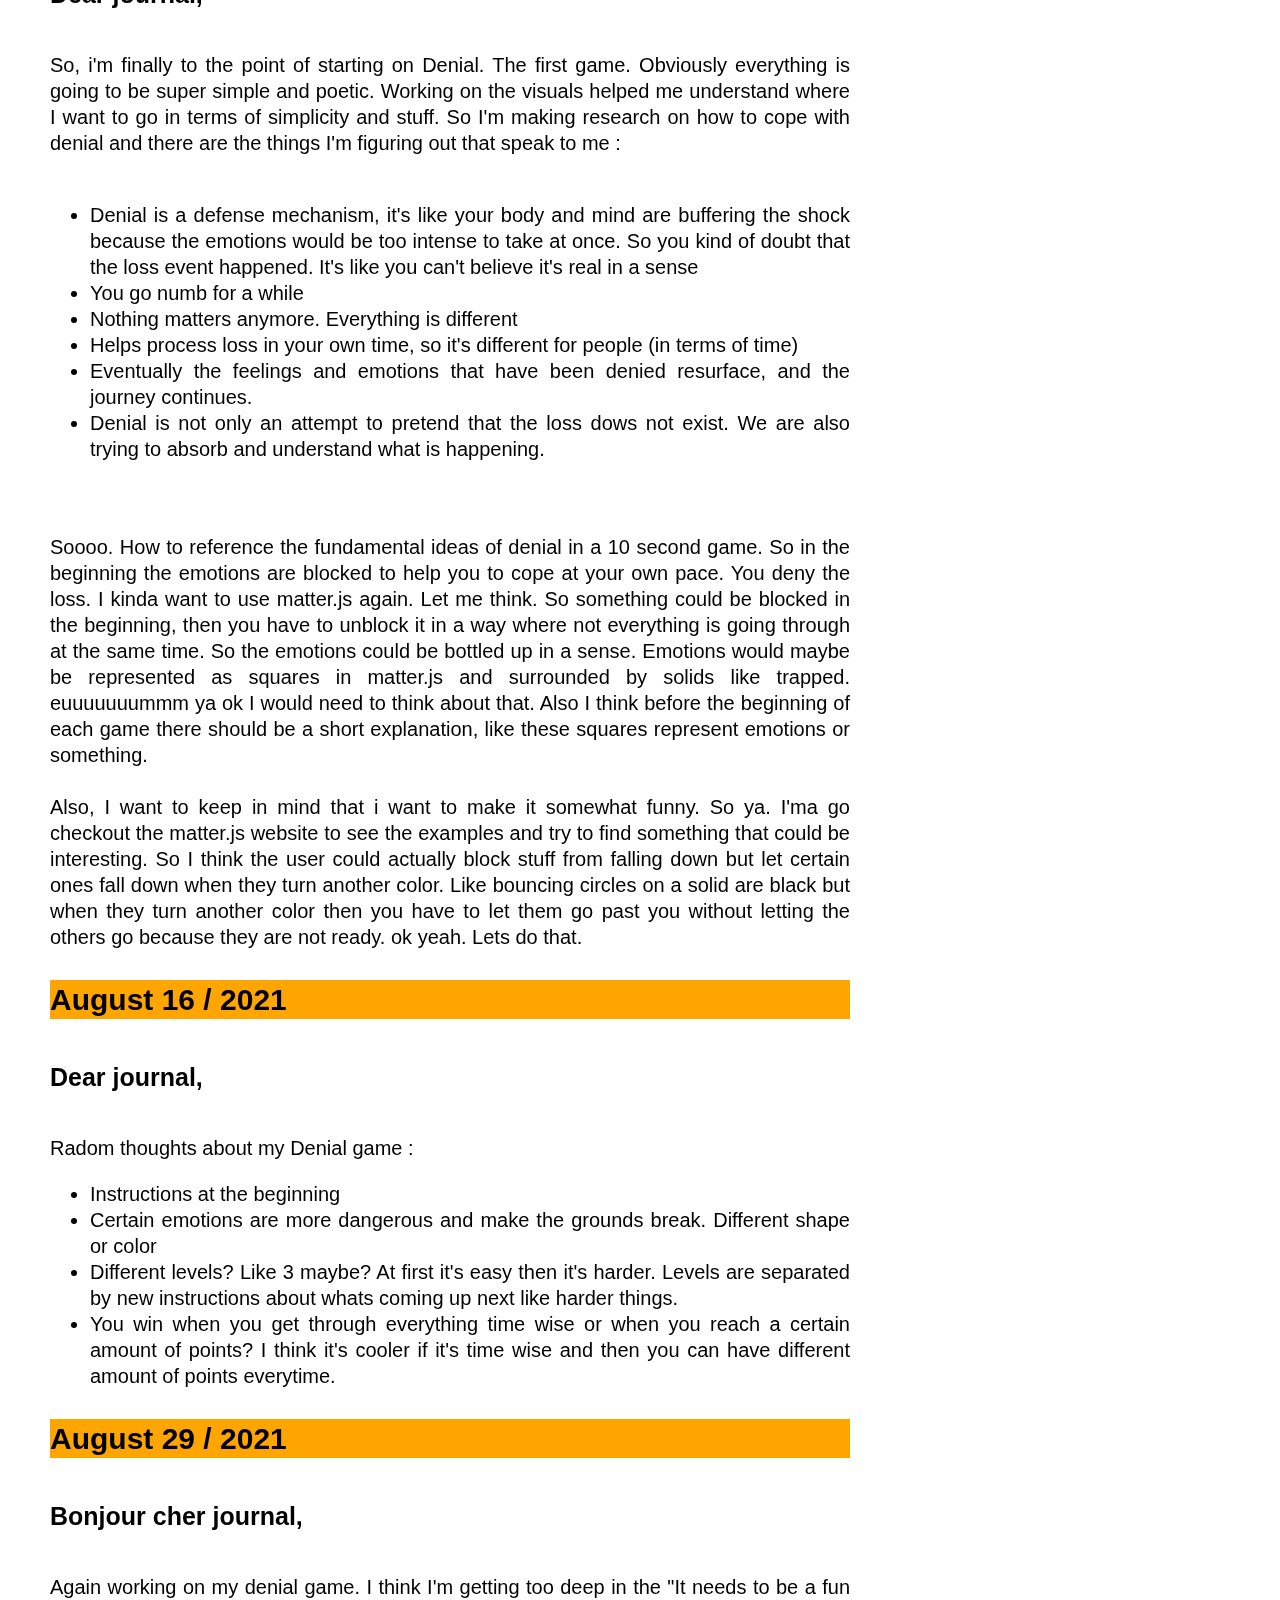
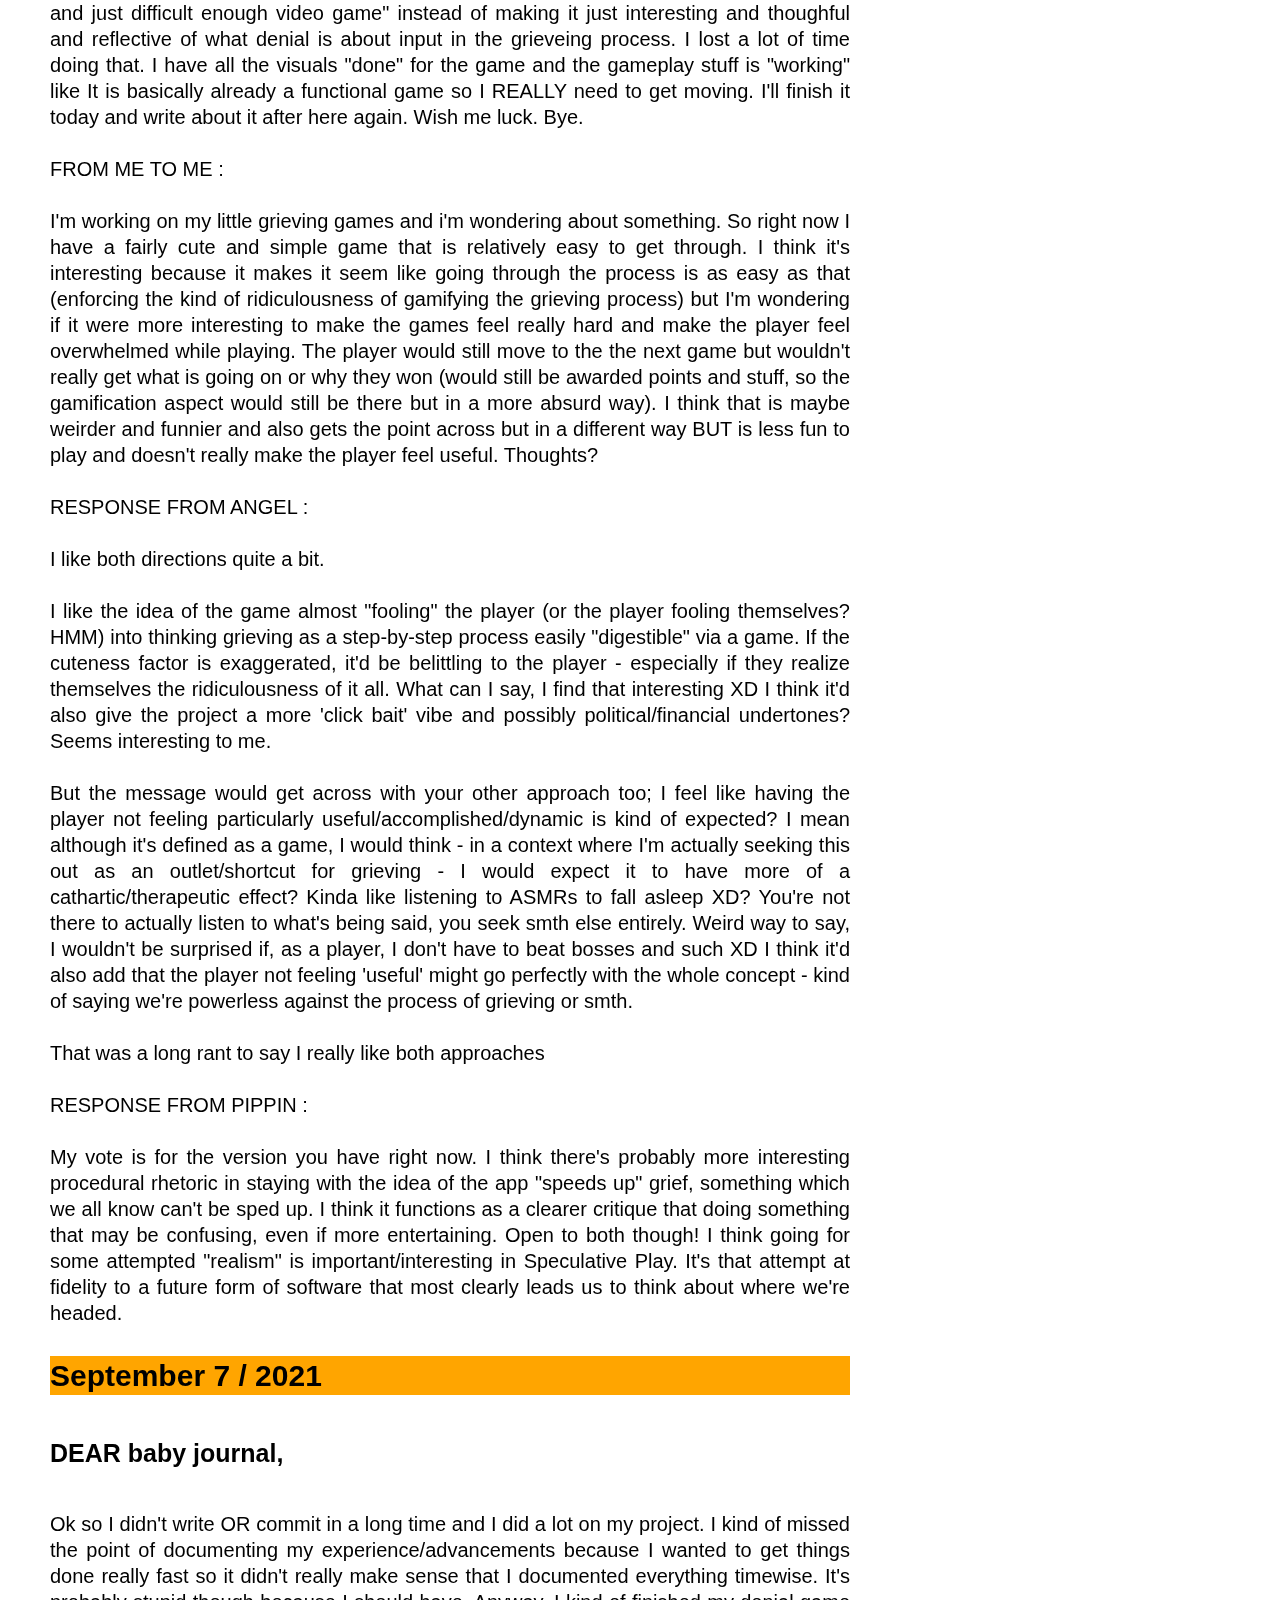
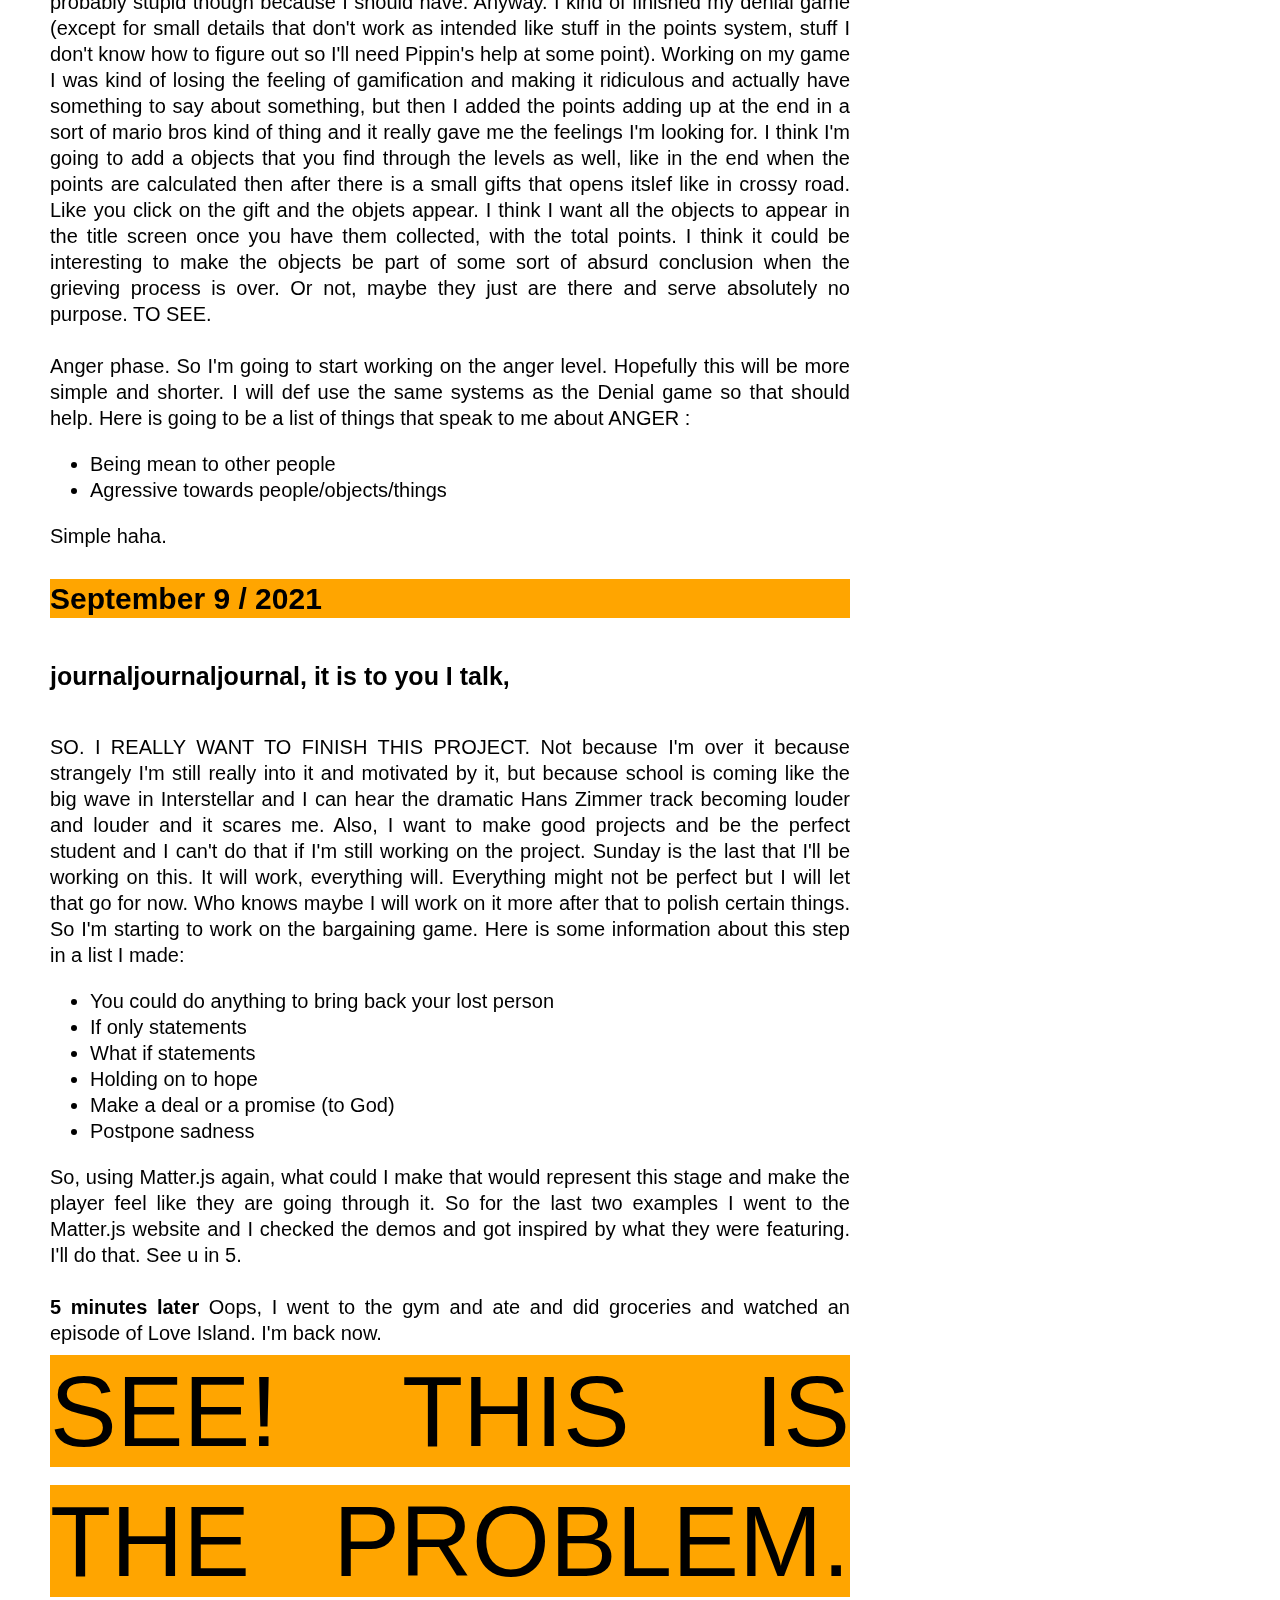
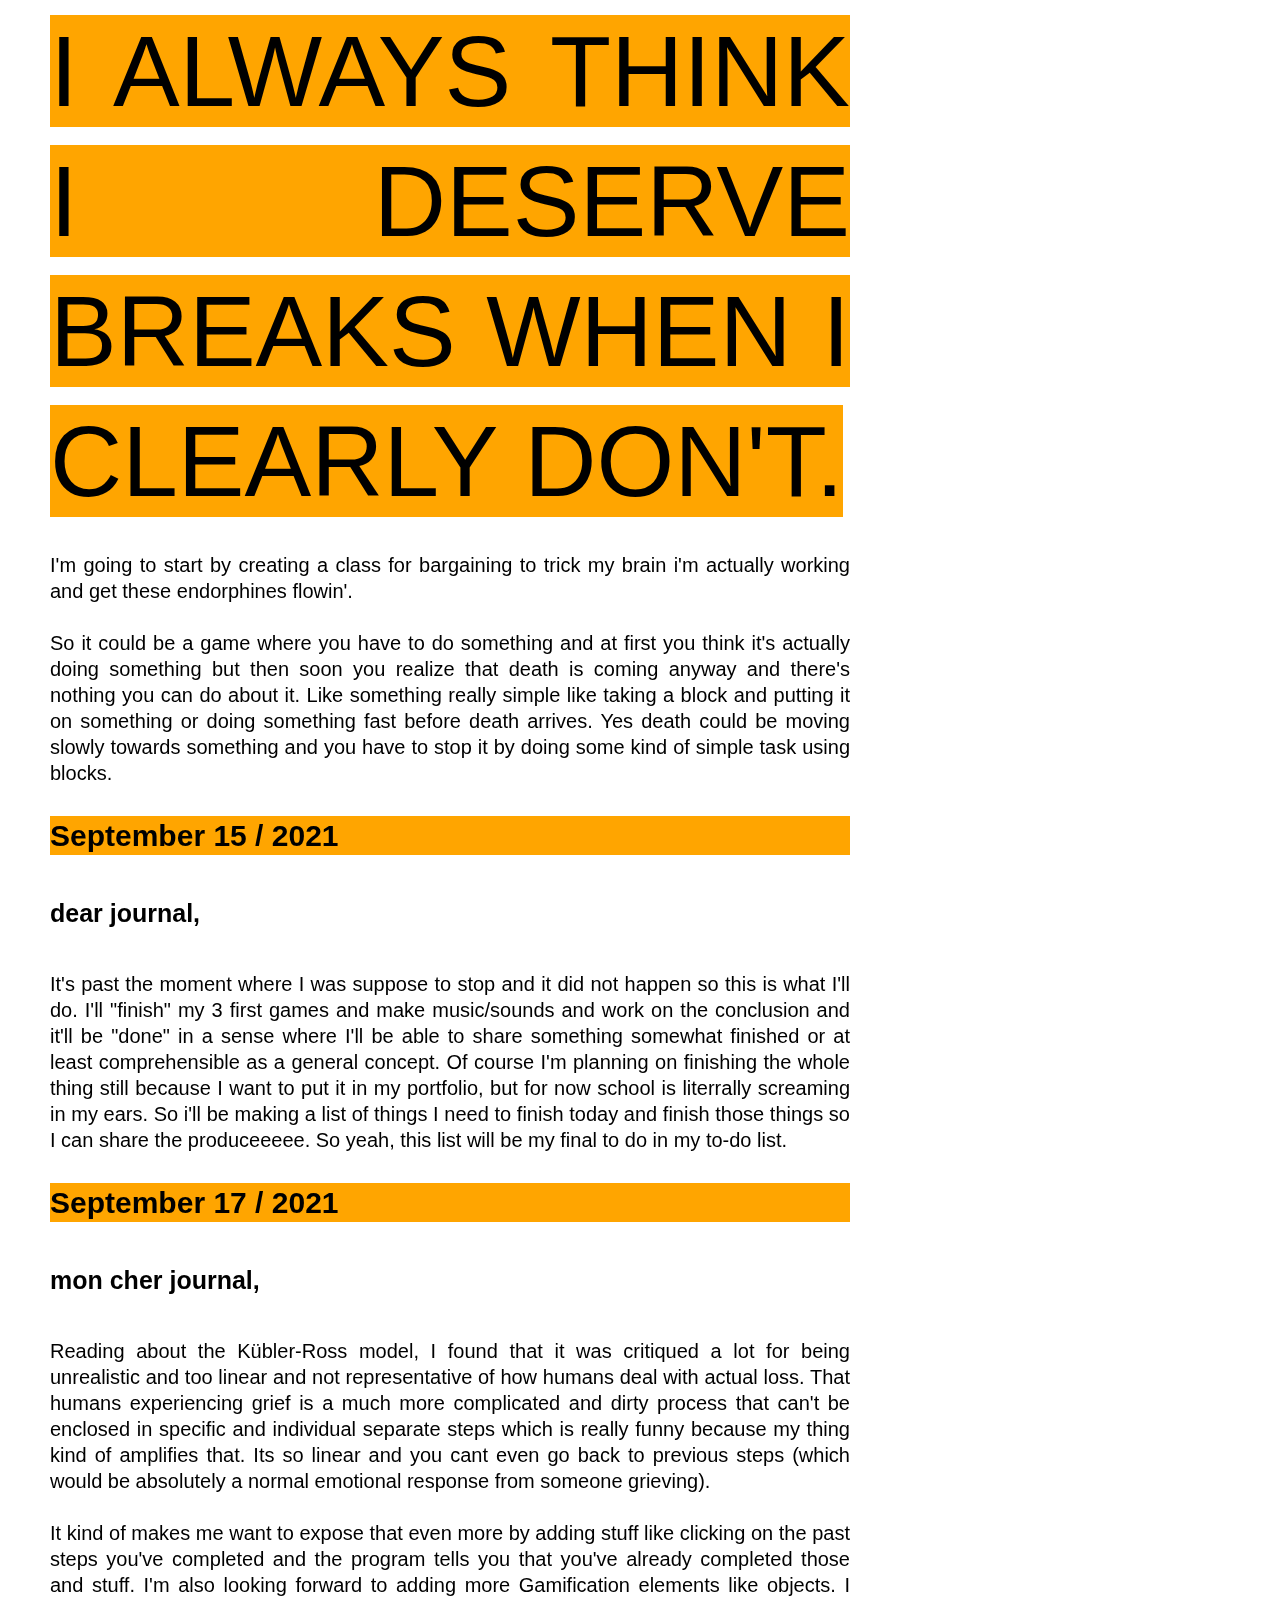
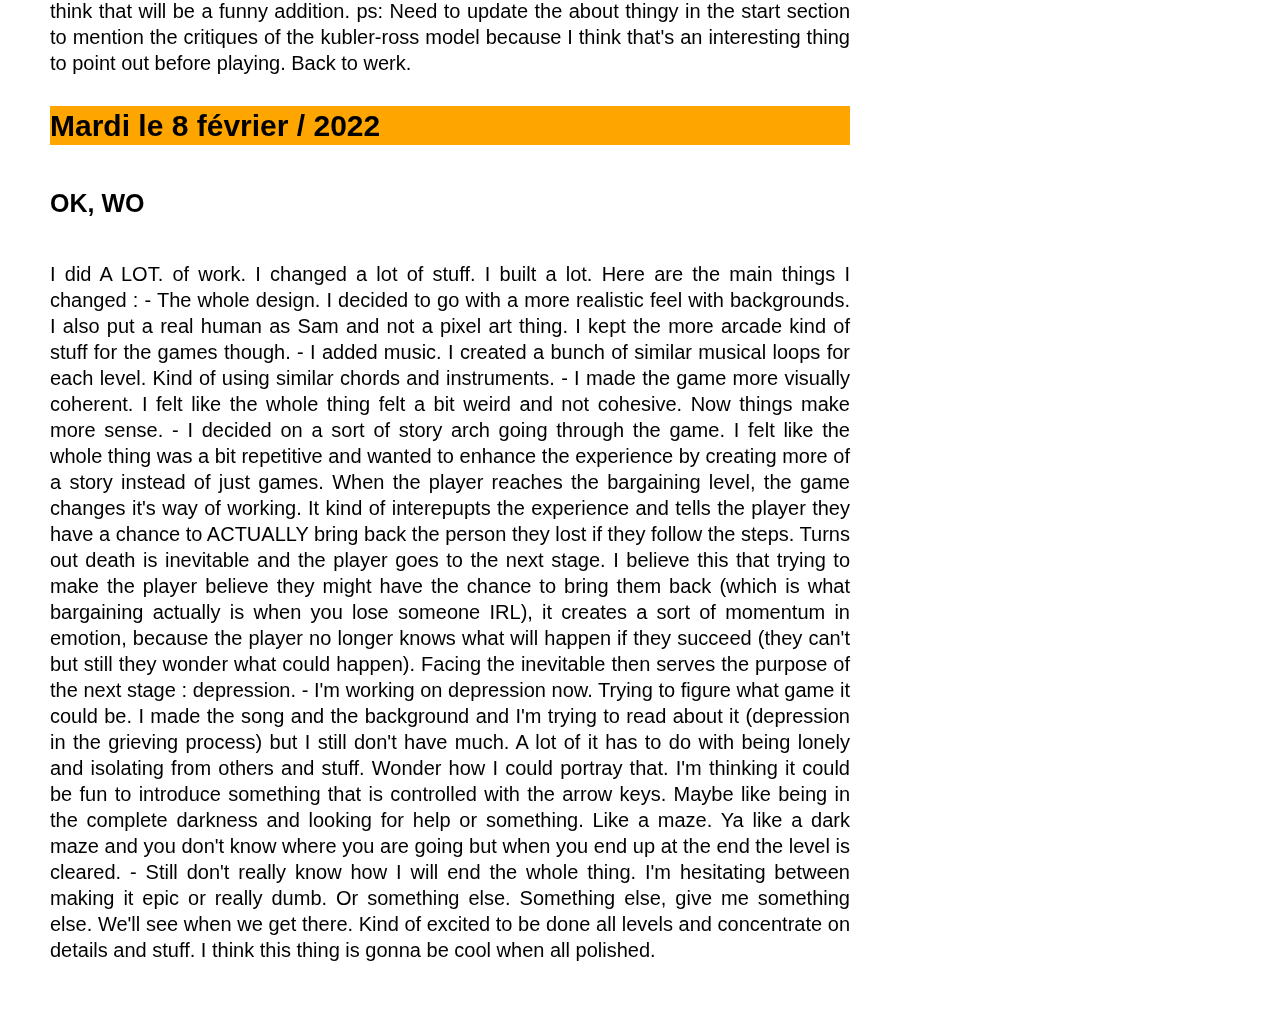
==== commit a57ae4ba: "Grief Project" ====
--- a/process/journal.html
+++ b/process/journal.html
@@ -417,6 +417,29 @@
           It kind of makes me want to expose that even more by adding stuff like clicking on the past steps you've completed and the program tells you that you've already completed those and stuff. I'm also looking forward to adding more Gamification
           elements like objects. I think that will be a funny addition. ps: Need to update the about thingy in the start section to mention the critiques of the kubler-ross model because I think that's an interesting thing to point out before playing.
           Back to werk.
-</body>
-
+
+          <h3>Mardi le 8 février / 2022</h3>
+          <div class="february_8_2022">
+            <h5>OK, WO</h5>
+            I did A LOT. of work. I changed a lot of stuff. I built a lot.
+            Here are the main things I changed :
+            - The whole design. I decided to go with a more realistic feel with backgrounds. I also
+            put a real human as Sam and not a pixel art thing. I kept the more arcade kind of stuff for the games though.
+            - I added music. I created a bunch of similar musical loops for each level. Kind of using similar chords and instruments.
+            - I made the game more visually coherent. I felt like the whole thing felt a bit weird and not cohesive. Now things make more sense.
+            - I decided on a sort of story arch going through the game. I felt like the whole thing was a bit repetitive and wanted to
+            enhance the experience by creating more of a story instead of just games. When the player reaches the bargaining level, the game
+            changes it's way of working. It kind of interepupts the experience and tells the player they have a chance to ACTUALLY bring back
+            the person they lost if they follow the steps. Turns out death is inevitable and the player goes to the next stage. I believe this
+            that trying to make the player believe they might have the chance to bring them back (which is what bargaining actually is when you lose someone
+            IRL), it creates a sort of momentum in emotion, because the player no longer knows what will happen if they succeed (they can't but still
+            they wonder what could happen). Facing the inevitable then serves the purpose of the next stage : depression.
+            - I'm working on depression now. Trying to figure what game it could be. I made the song and the background and I'm trying to read about it
+            (depression in the grieving process) but I still don't have much. A lot of it has to do with being lonely and isolating from others and stuff. Wonder
+            how I could portray that. I'm thinking it could be fun to introduce something that is controlled with the arrow keys. Maybe like being in the complete
+            darkness and looking for help or something. Like a maze. Ya like a dark maze and you don't know where you are going but when you end up at the end
+            the level is cleared.
+            - Still don't really know how I will end the whole thing. I'm hesitating between making it epic or really dumb. Or something else. Something else, give
+            me something else. We'll see when we get there. Kind of excited to be done all levels and concentrate on details and stuff. I think this thing is gonna
+            be cool when all polished. 
 </html>
